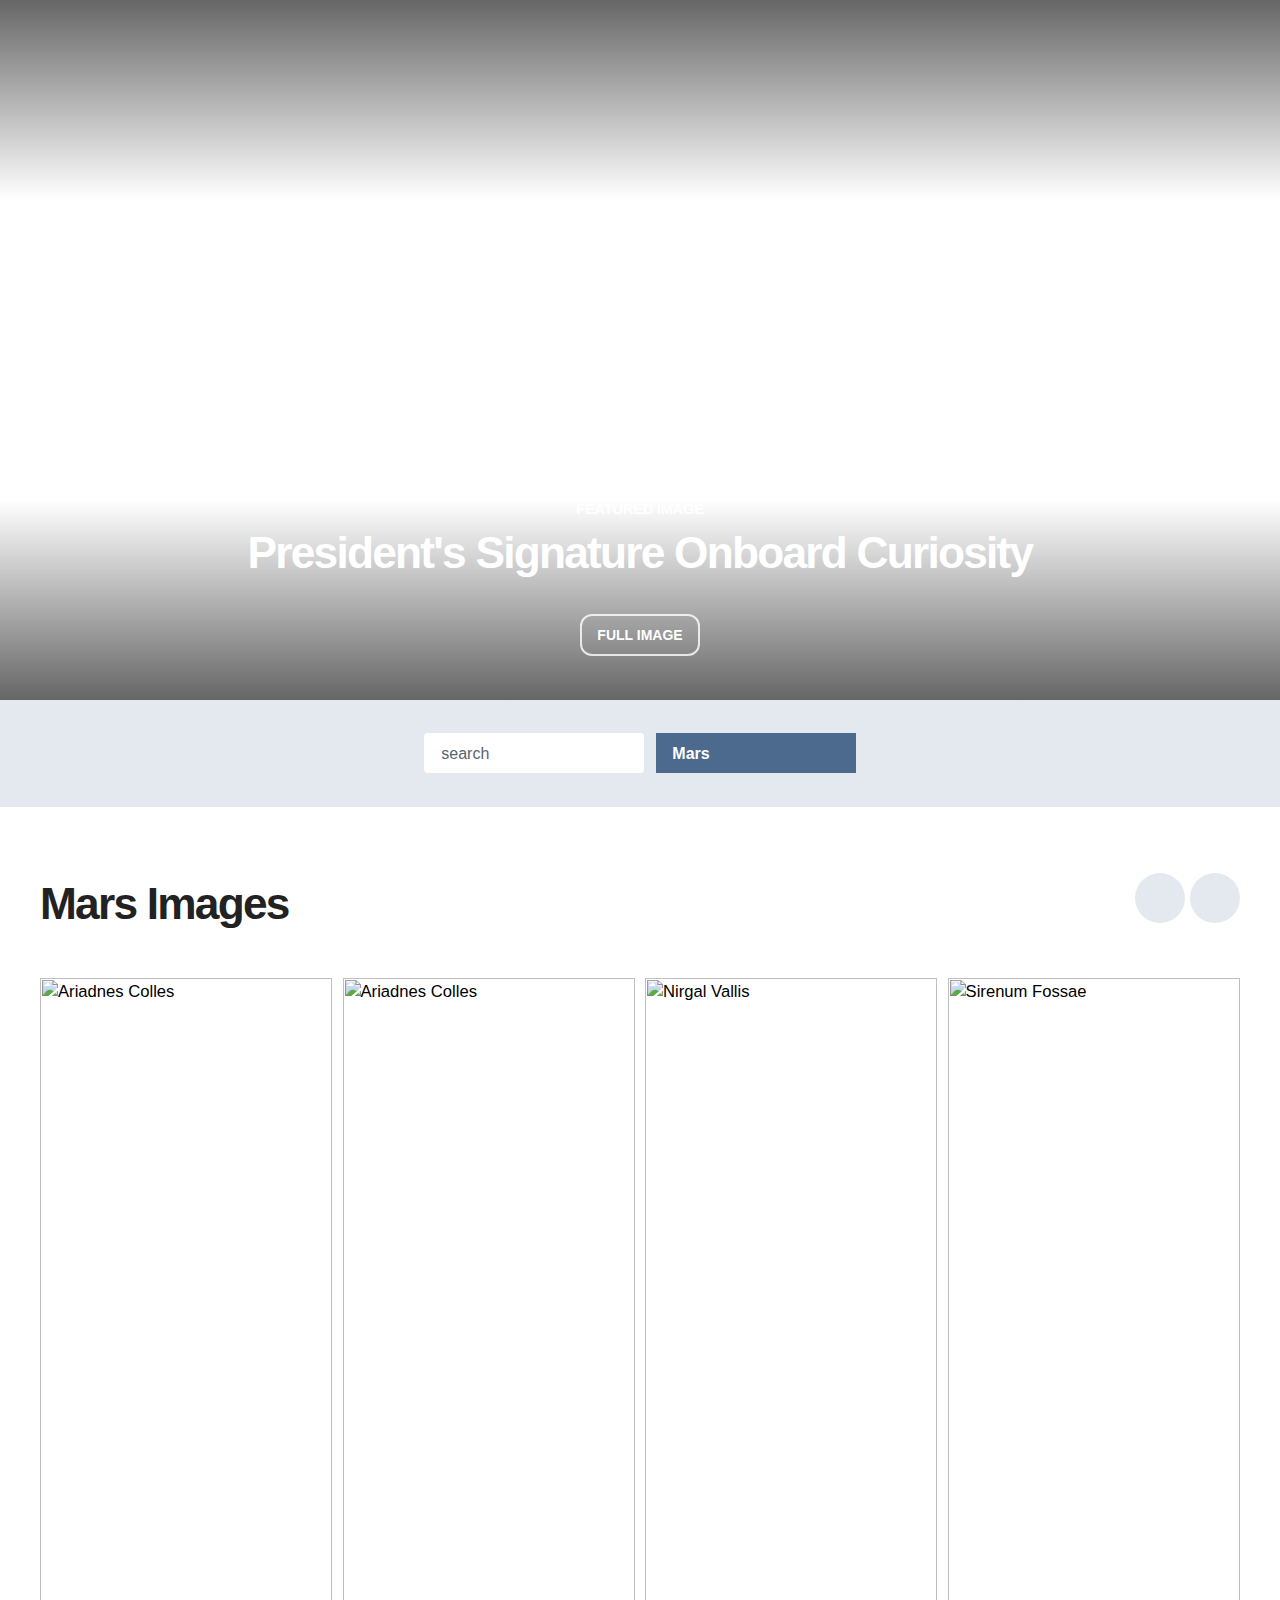
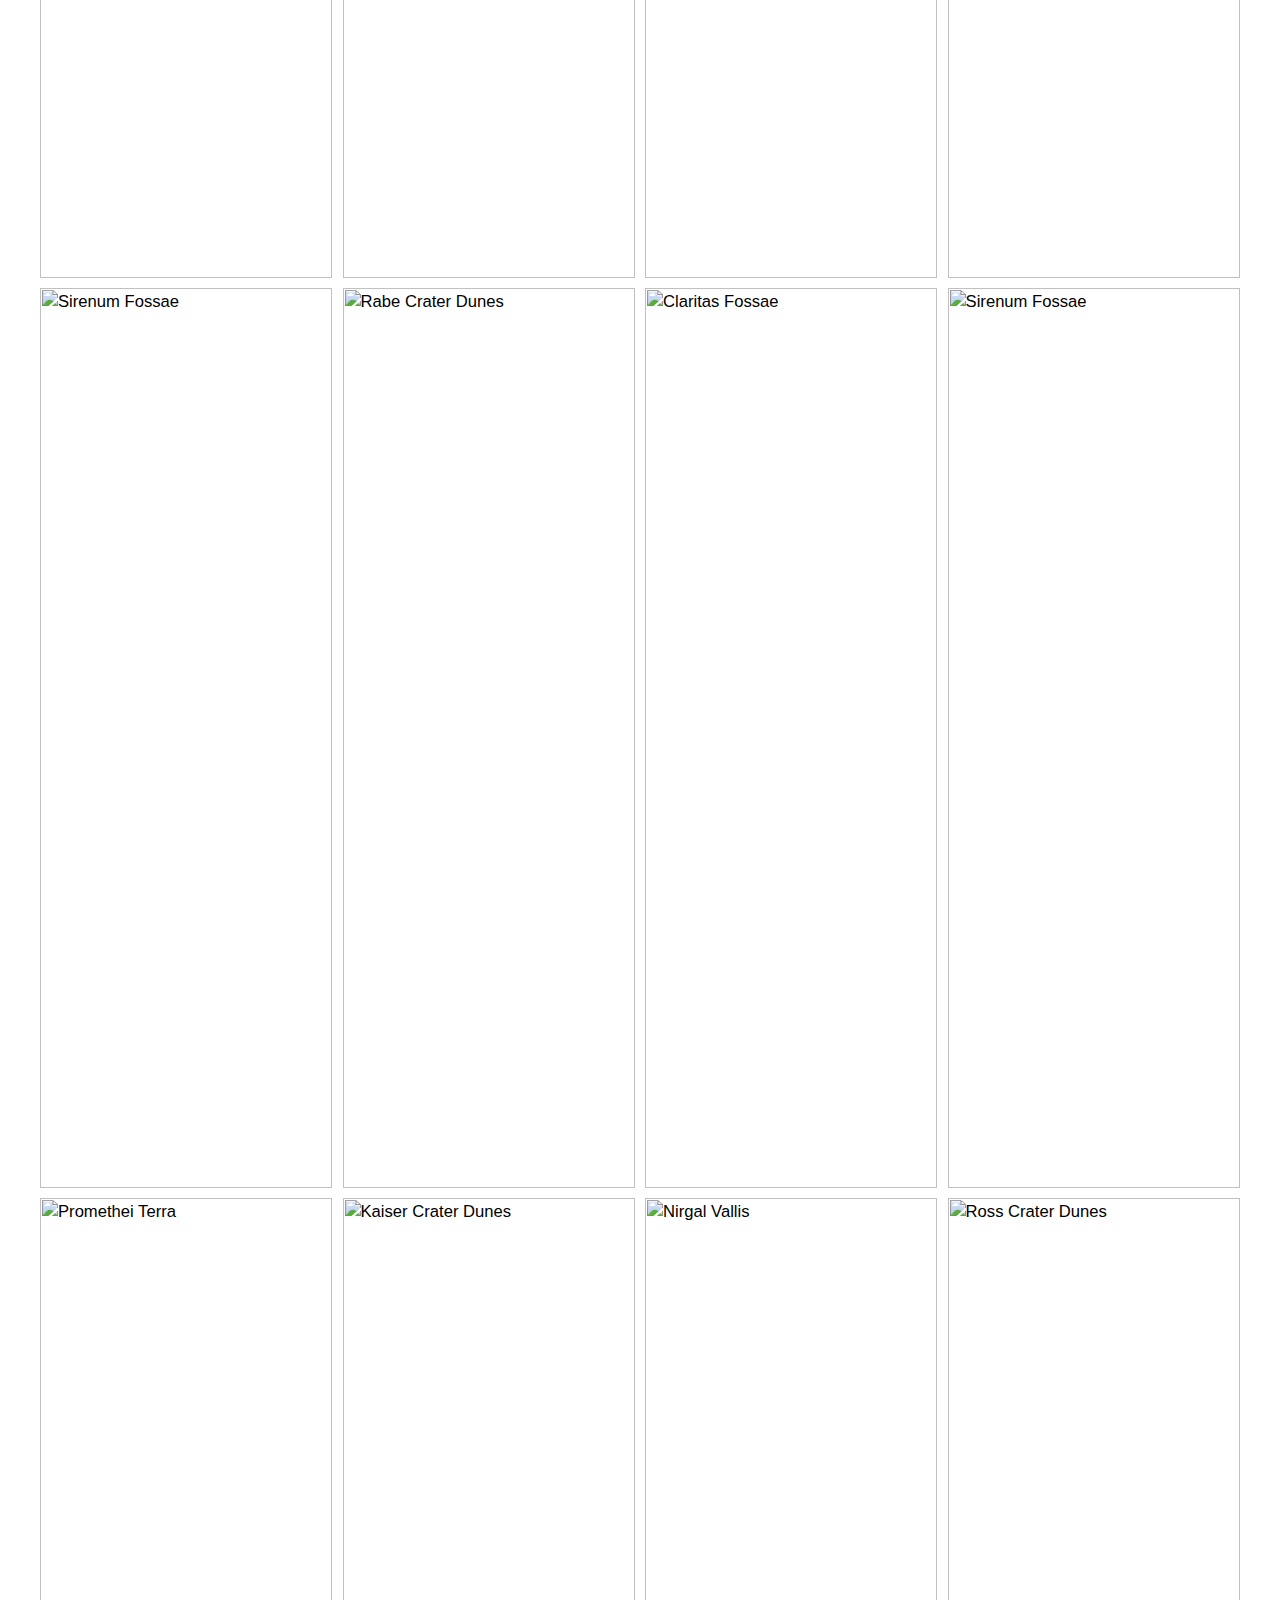
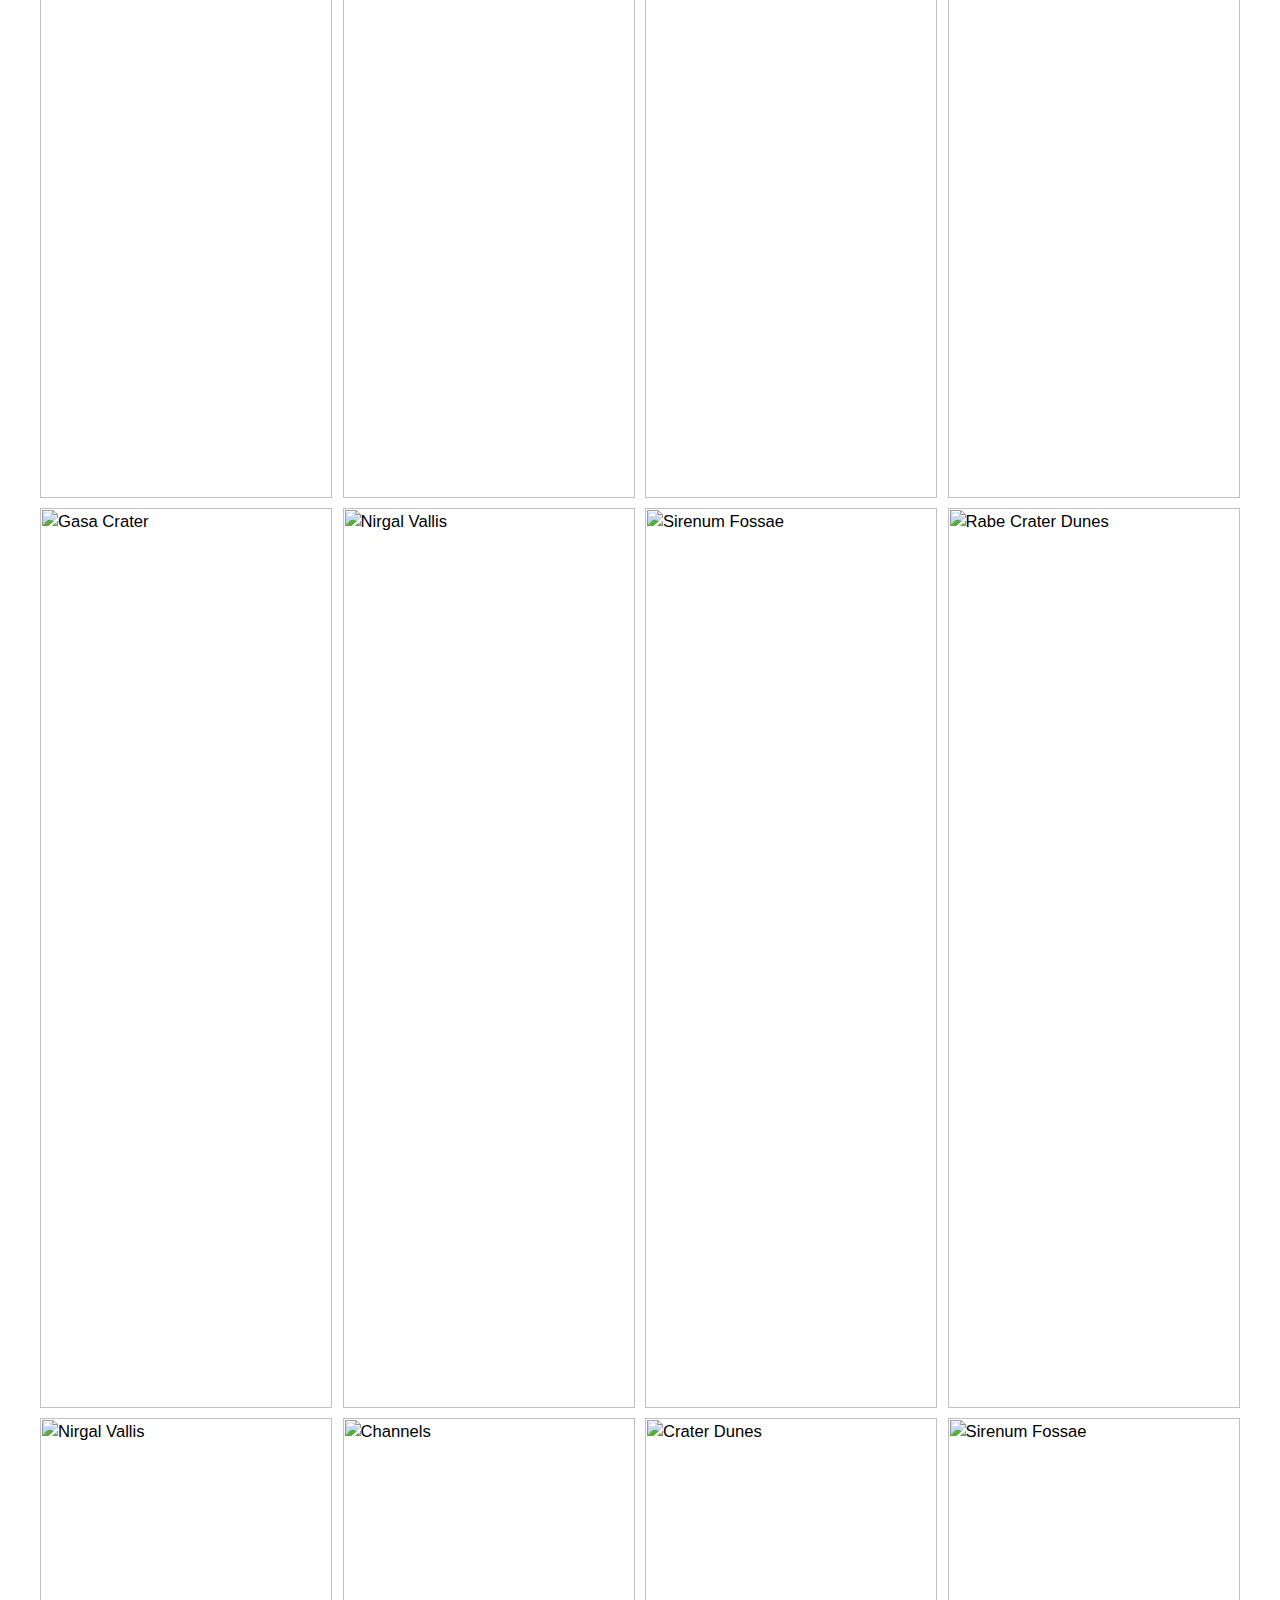
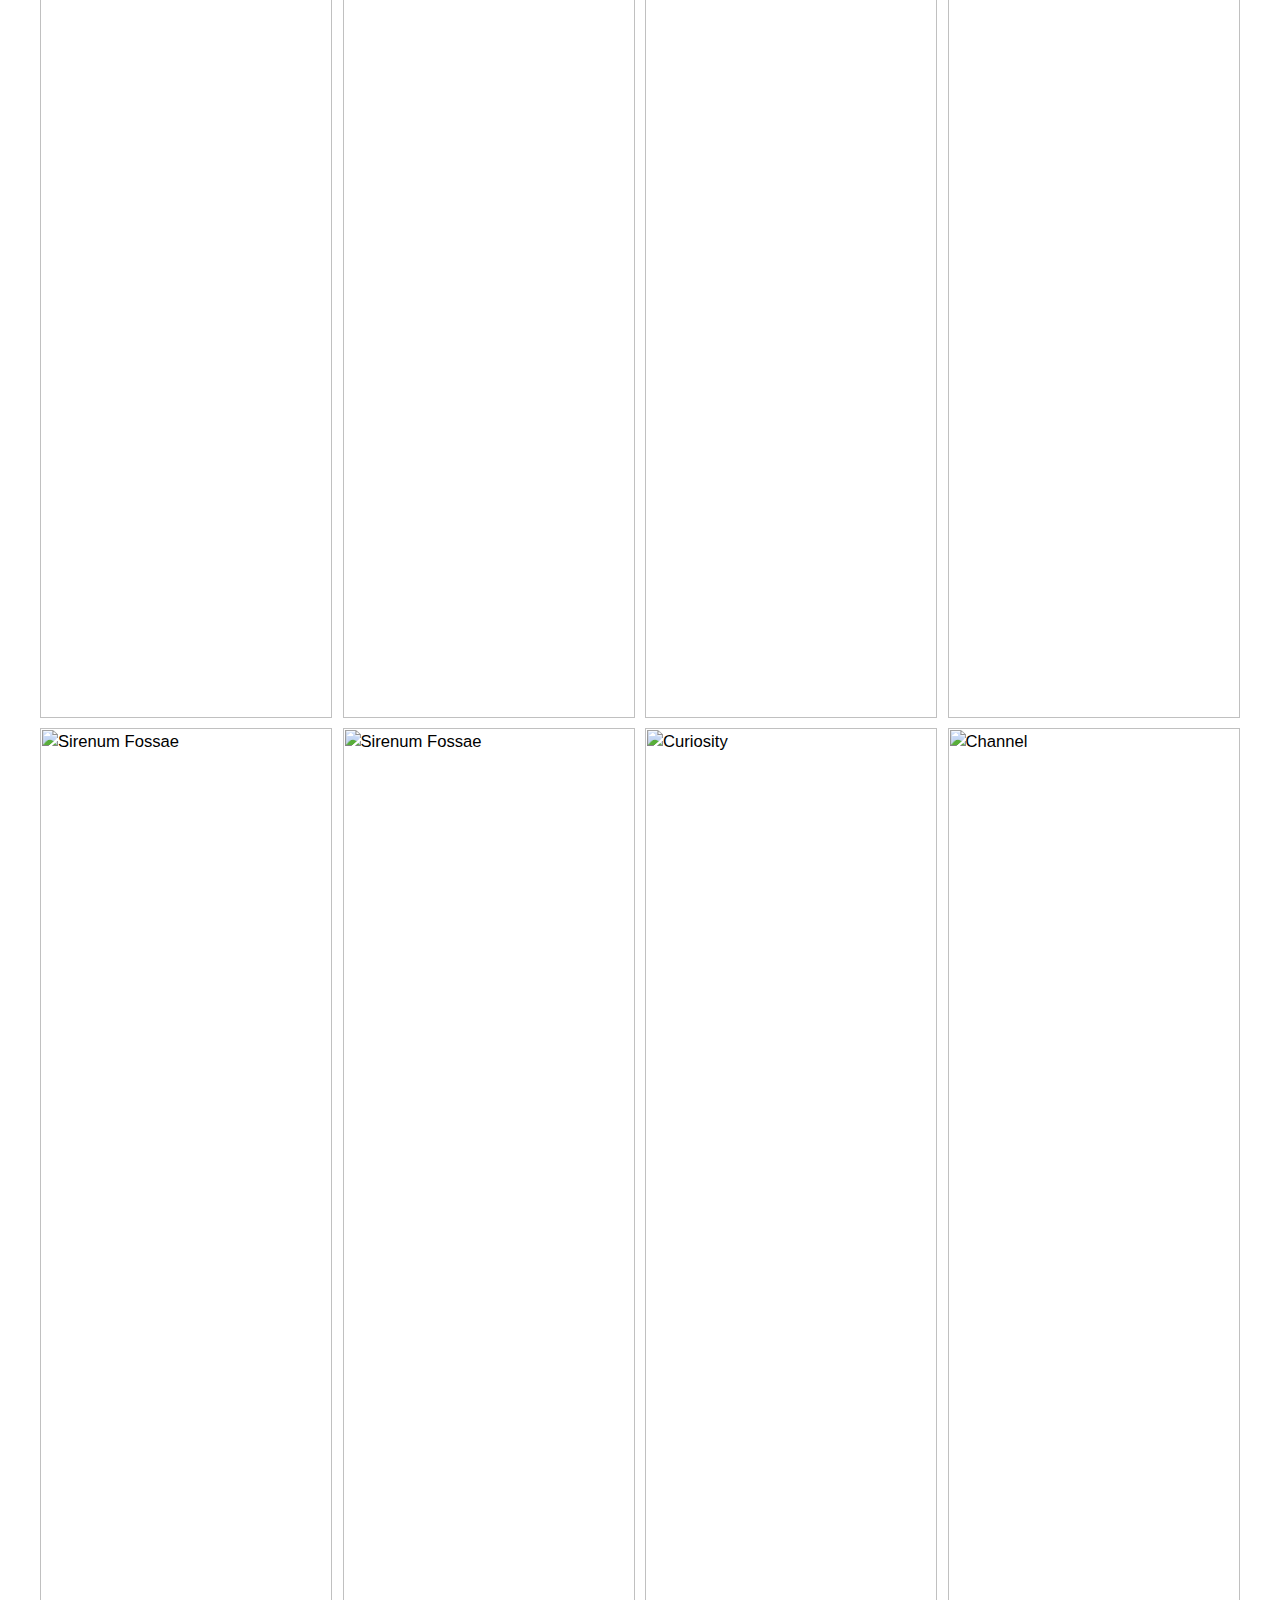
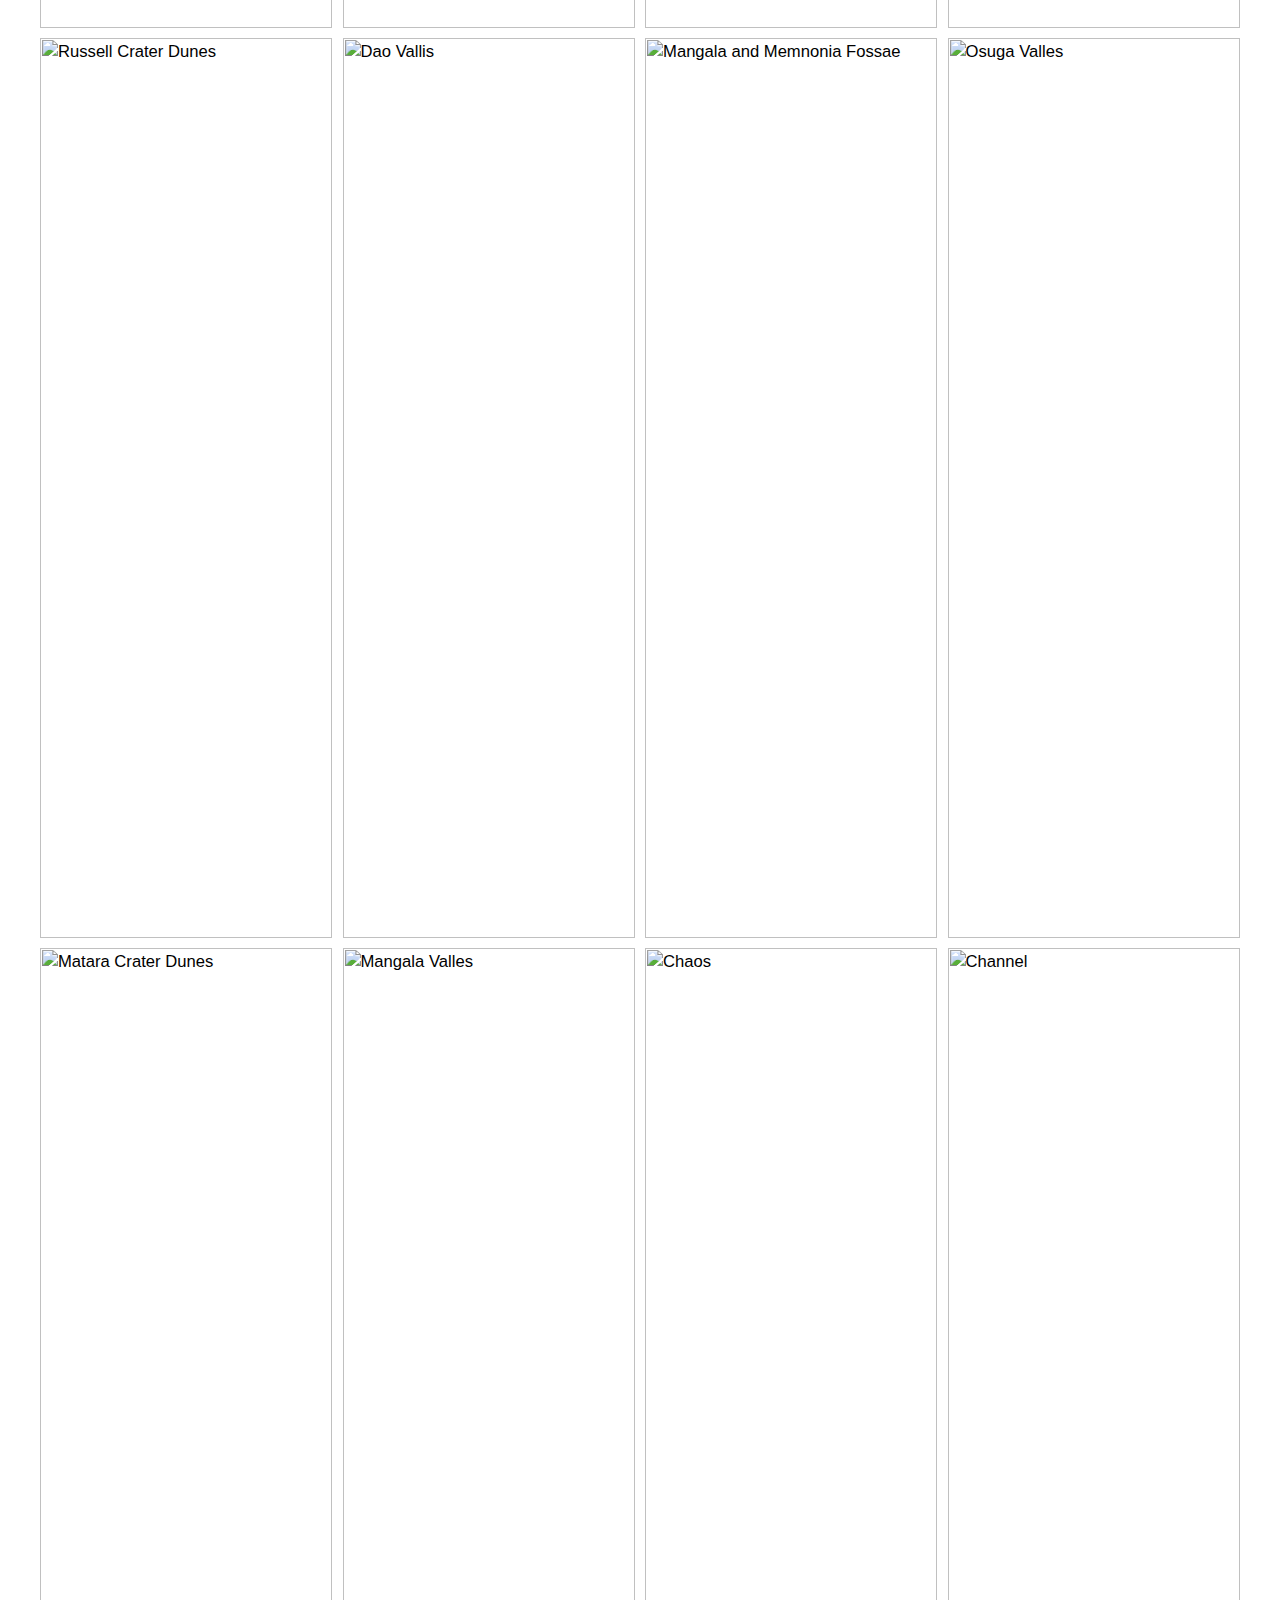
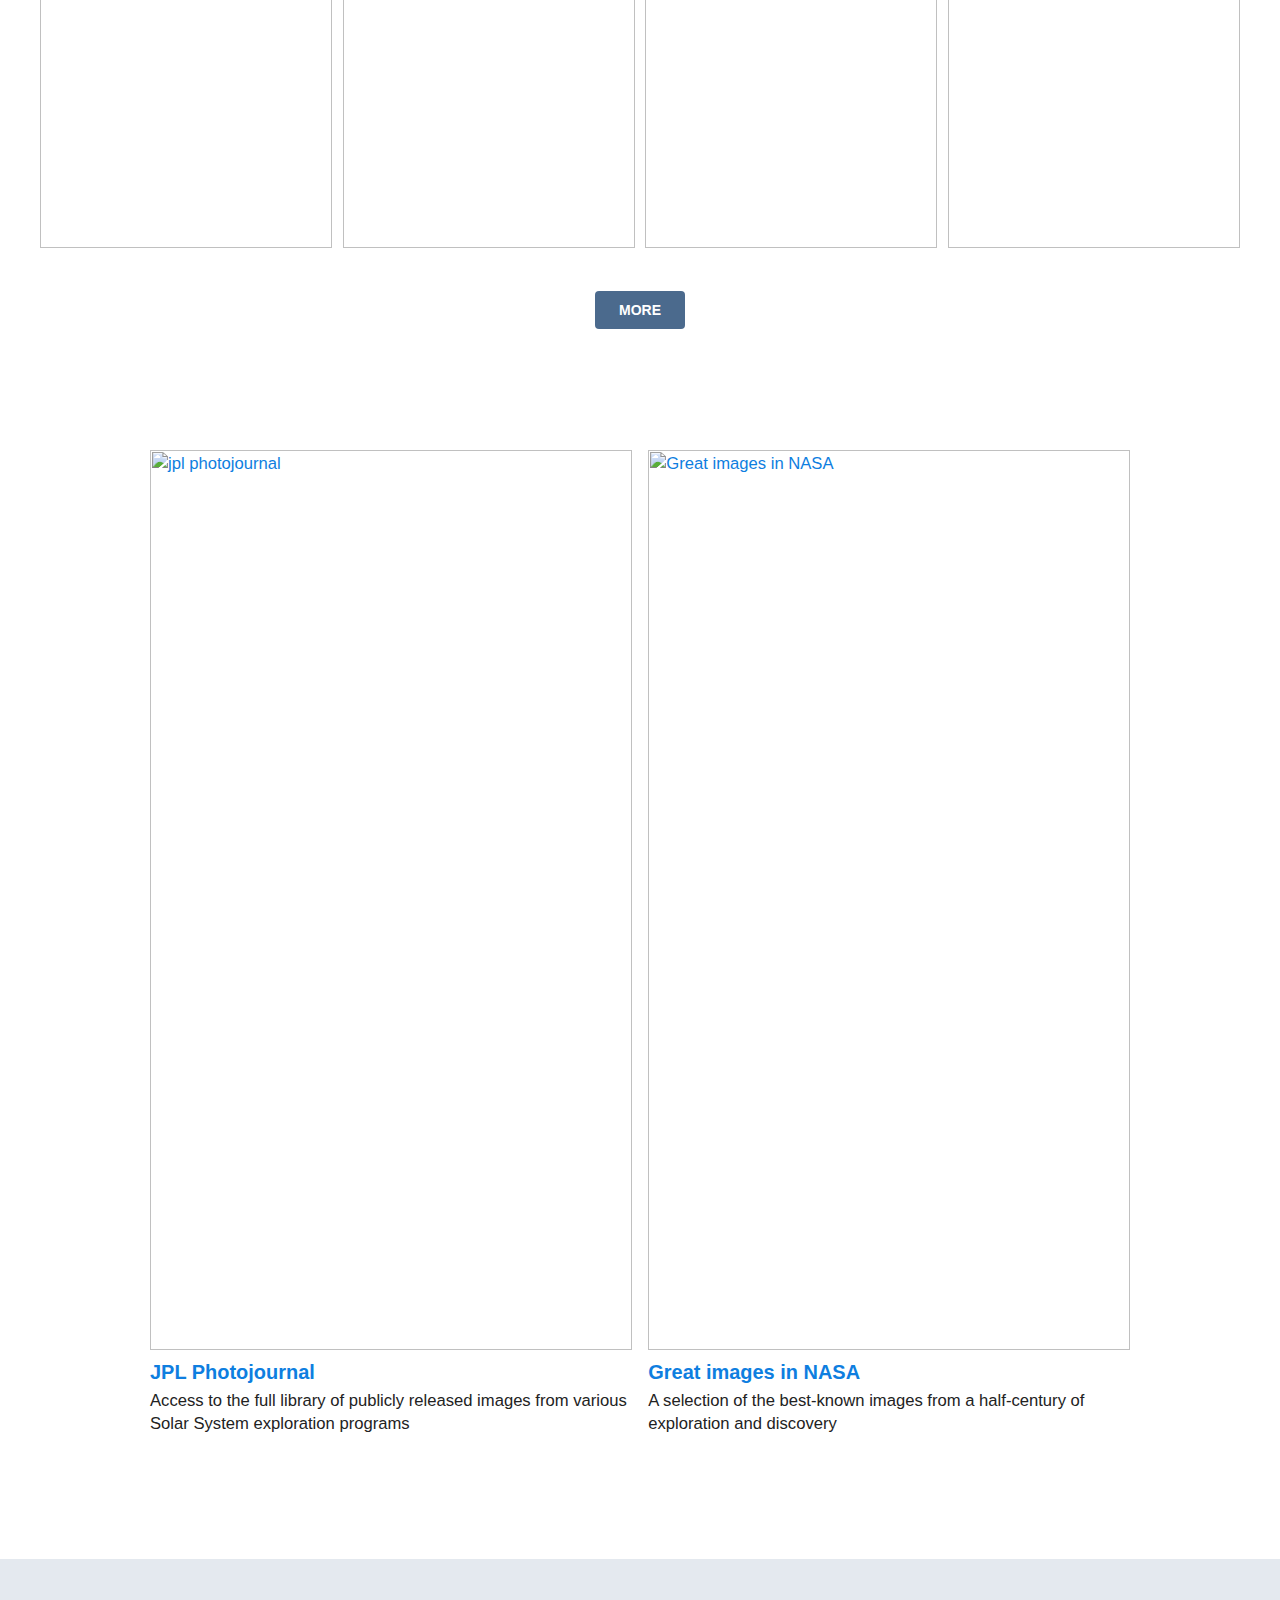
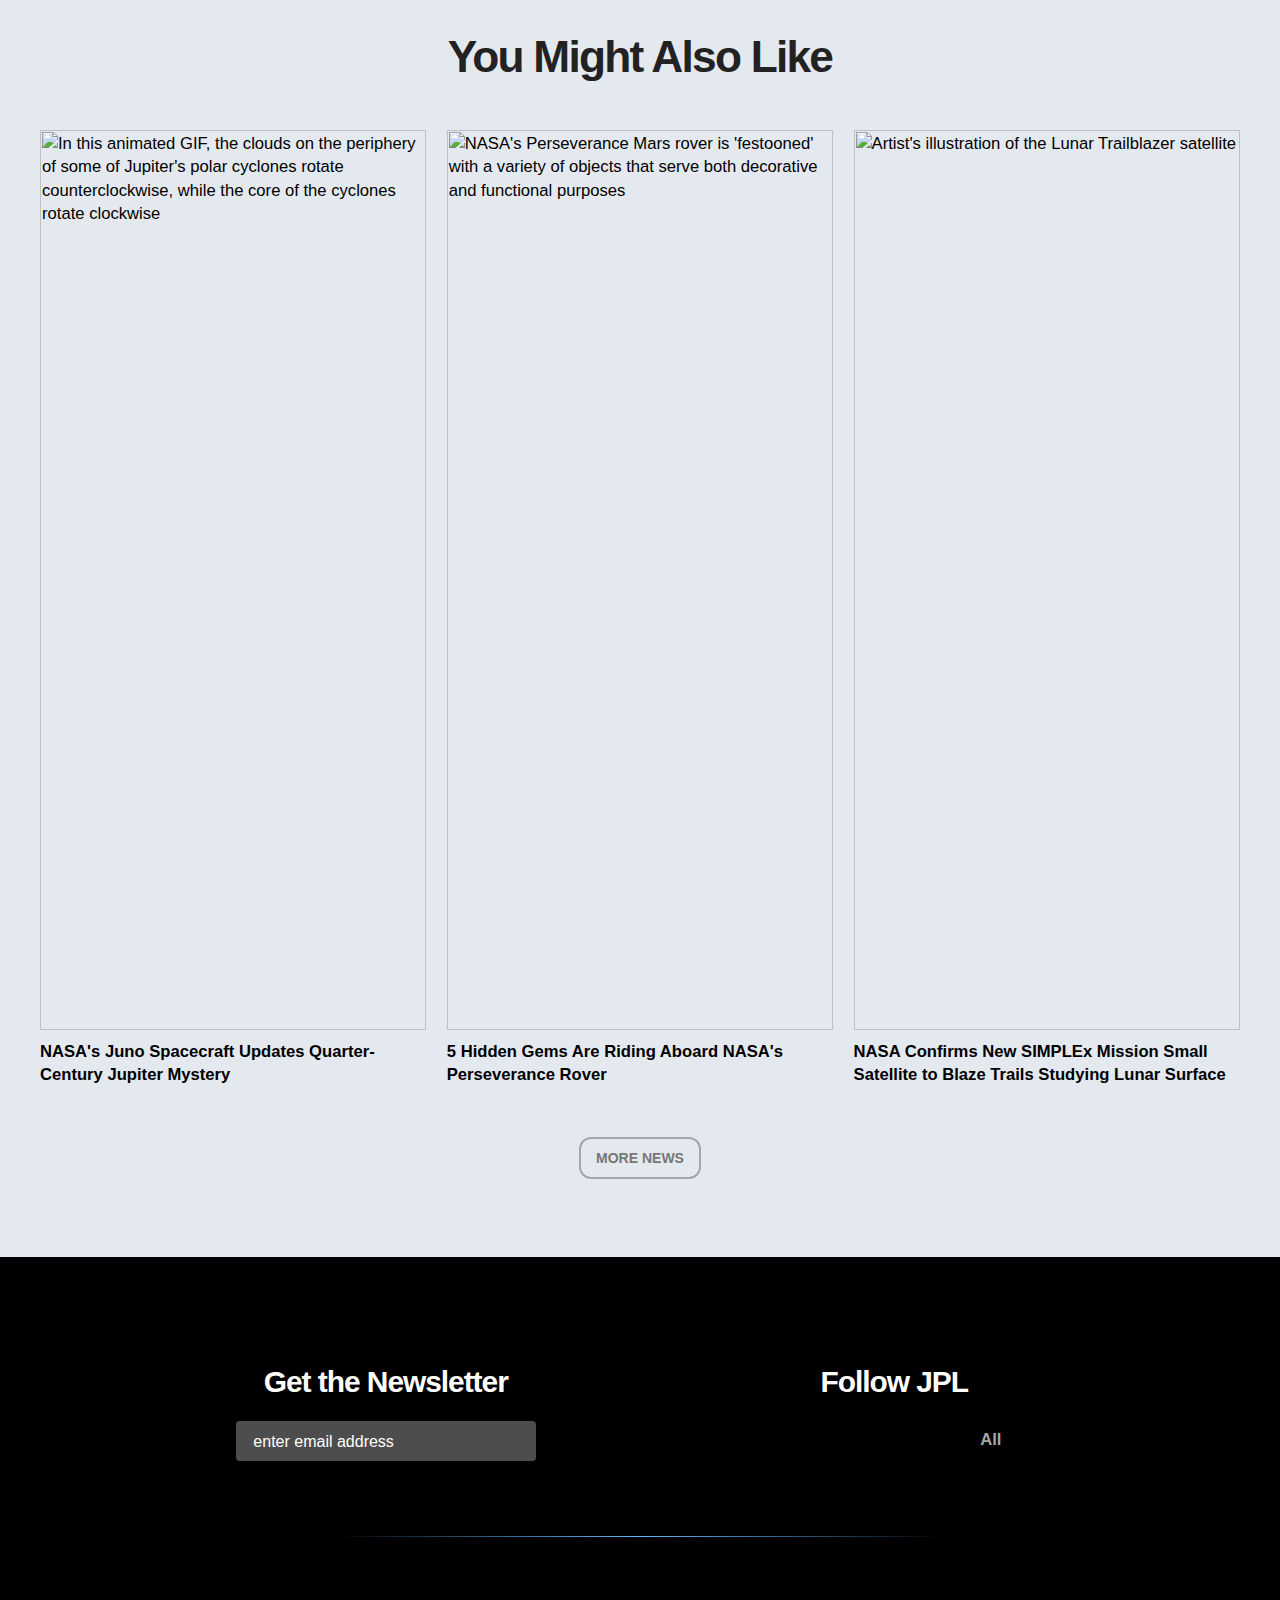
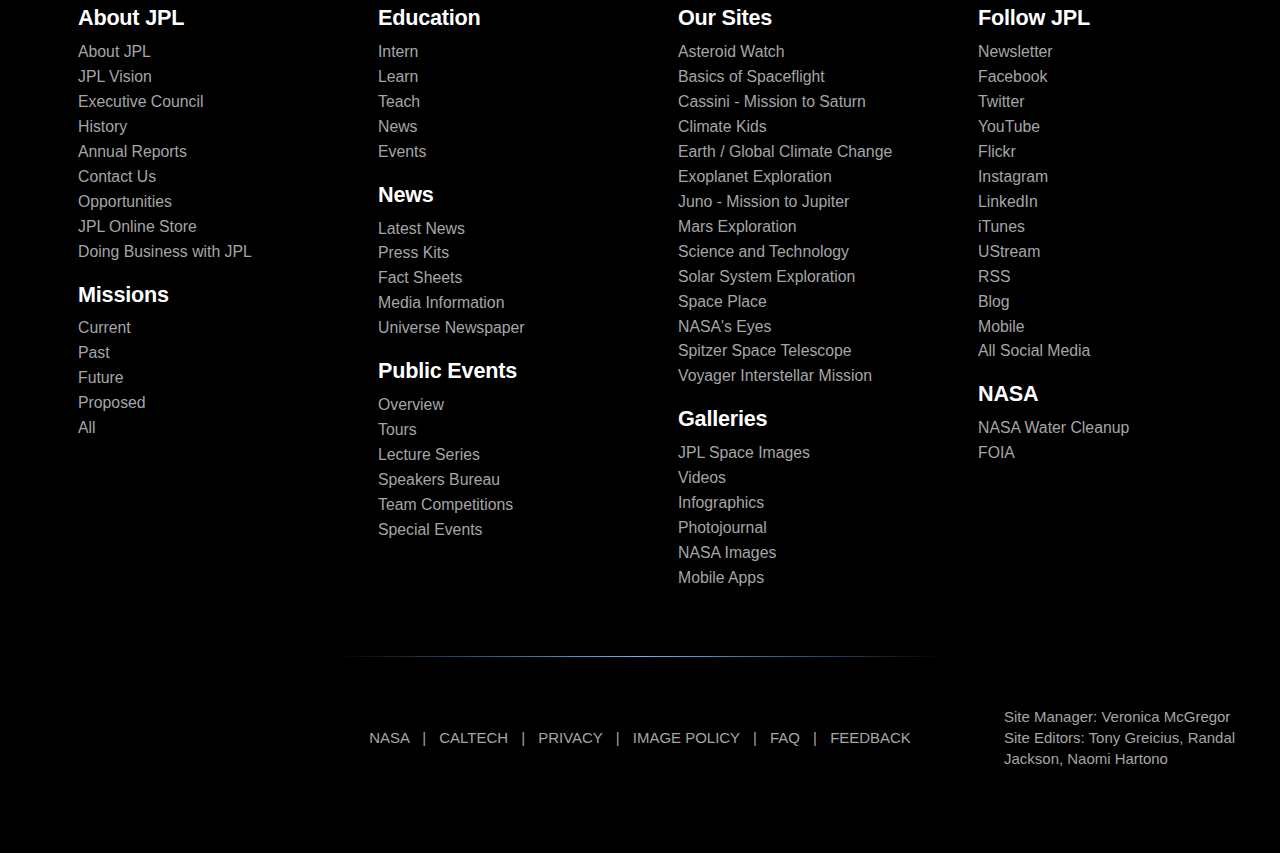
==== Mission to Mars/test.html @ db256ac4 "Updated scraping codes" ====
<html class="js flexbox canvas canvastext webgl no-touch geolocation postmessage websqldatabase indexeddb hashchange history draganddrop websockets rgba hsla multiplebgs backgroundsize borderimage borderradius boxshadow textshadow opacity cssanimations csscolumns cssgradients cssreflections csstransforms csstransforms3d csstransitions fontface generatedcontent video audio localstorage sessionstorage webworkers no-applicationcache svg inlinesvg smil svgclippaths -webkit-" style="">
 <!-- START HEADER: "DEFAULT" -->
 <!-- Google Tag Manager -->
 <head>
  <script async="" src="https://www.google-analytics.com/analytics.js" type="text/javascript">
  </script>
  <script src="https://m.addthis.com/live/red_lojson/300lo.json?si=5fd43c5703cb678d&amp;bkl=0&amp;bl=1&amp;pdt=1525&amp;sid=5fd43c5703cb678d&amp;pub=&amp;rev=v8.28.8-wp&amp;ln=en&amp;pc=men&amp;cb=0&amp;ab=-&amp;dp=www.jpl.nasa.gov&amp;fp=spaceimages%2F%3Fsearch%3D%26category%3DMars&amp;fr=&amp;of=1&amp;pd=0&amp;irt=0&amp;vcl=0&amp;md=0&amp;ct=1&amp;tct=0&amp;abt=0&amp;cdn=0&amp;pi=1&amp;rb=0&amp;gen=100&amp;chr=UTF-8&amp;colc=1607744599614&amp;jsl=1&amp;skipb=1&amp;callback=addthis.cbs.jsonp__36214422557697510" type="text/javascript">
  </script>
  <script async="" src="https://script.crazyegg.com/pages/versioned/common-scripts/11.1.168.js" type="text/javascript">
  </script>
  <script src="https://z.moatads.com/addthismoatframe568911941483/moatframe.js" type="text/javascript">
  </script>
  <script async="" src="https://script.crazyegg.com/pages/scripts/0025/5267.js?446595" type="text/javascript">
  </script>
  <script async="" src="https://www.google-analytics.com/analytics.js">
  </script>
  <script async="" src="https://www.googletagmanager.com/gtm.js?id=GTM-NLDQZ25">
  </script>
  <script>
   (function(w,d,s,l,i){w[l]=w[l]||[];w[l].push(
{'gtm.start': new Date().getTime(),event:'gtm.js'}
);var f=d.getElementsByTagName(s)[0],
j=d.createElement(s),dl=l!='dataLayer'?'&l='+l:'';j.async=true;j.src=
'https://www.googletagmanager.com/gtm.js?id='+i+dl;f.parentNode.insertBefore(j,f);
})(window,document,'script','dataLayer','GTM-NLDQZ25');
  </script>
  <!-- End Google Tag Manager -->
  <meta charset="utf-8"/>
  <!-- Always force latest IE rendering engine or request Chrome Frame -->
  <meta content="IE=edge,chrome=1" http-equiv="X-UA-Compatible"/>
  <meta content="width=device-width, initial-scale=1.0, maximum-scale=1.0, user-scalable=no" name="viewport"/>
  <title>
   Space Images
  </title>
  <style data-href="/assets/stylesheets/manifest.css" media="all">
   @import url("https://www.jpl.nasa.gov/assets/stylesheets/vendor/jquery.fancybox.css");@import url("https://www.jpl.nasa.gov/assets/stylesheets/vendor/jquery.fancybox-thumbs.css");html,body,div,span,applet,object,iframe,h1,h2,h3,h4,h5,h6,p,blockquote,pre,a,abbr,acronym,address,big,cite,code,del,dfn,em,img,ins,kbd,q,s,samp,small,strike,strong,sub,sup,tt,var,b,u,i,center,dl,dt,dd,ol,ul,li,fieldset,form,label,legend,table,caption,tbody,tfoot,thead,tr,th,td,article,aside,canvas,details,embed,figure,figcaption,footer,header,hgroup,menu,nav,output,ruby,section,summary,time,mark,audio,video{border:0;font-size:100%;font:inherit;vertical-align:baseline;margin:0;padding:0}article,aside,details,figcaption,figure,footer,header,hgroup,menu,nav,section{display:block}body{line-height:1}ol,ul{list-style:none}blockquote,q{quotes:none}blockquote:before,blockquote:after,q:before,q:after{content:none}table{border-collapse:collapse;border-spacing:0}html,button,input,select,textarea{color:#222}body{font-size:1em;line-height:1.4}::-moz-selection{background:#b3d4fc;text-shadow:none}::selection{background:#b3d4fc;text-shadow:none}hr{display:block;height:1px;border:0;border-top:1px solid #ccc;margin:1em 0;padding:0}audio,canvas,img,video{vertical-align:middle}fieldset{border:0;margin:0;padding:0}textarea{resize:vertical}.browsehappy{margin:0.2em 0;background:#ccc;color:#000;padding:0.2em 0}.ir{background-color:transparent;border:0;overflow:hidden;*text-indent:-9999px}.ir:before{content:"";display:block;width:0;height:150%}.hidden{display:none !important;visibility:hidden}.visuallyhidden{border:0;clip:rect(0 0 0 0);height:1px;margin:-1px;overflow:hidden;padding:0;position:absolute;width:1px}.visuallyhidden.focusable:active,.visuallyhidden.focusable:focus{clip:auto;height:auto;margin:0;overflow:visible;position:static;width:auto}.invisible{visibility:hidden}.clearfix:before,.main_nav_overlay .nav_item:before,.clearfix:after,.main_nav_overlay .nav_item:after{content:" ";display:table}.clearfix:after,.main_nav_overlay .nav_item:after{clear:both}.clearfix,.main_nav_overlay .nav_item{*zoom:1}@media print{*{background:transparent !important;color:#000 !important;box-shadow:none !important;text-shadow:none !important}a,a:visited{text-decoration:underline}a[href]:after{content:" (" attr(href) ")"}abbr[title]:after{content:" (" attr(title) ")"}.ir a:after,a[href^="javascript:"]:after,a[href^="#"]:after{content:""}pre,blockquote{border:1px solid #999;page-break-inside:avoid}thead{display:table-header-group}tr,img{page-break-inside:avoid}img{max-width:100% !important}@page{margin:0.5cm}p,h2,h3{orphans:3;widows:3}h2,h3{page-break-after:avoid}}.ui-helper-hidden{display:none}.ui-helper-hidden-accessible{position:absolute !important;clip:rect(1px 1px 1px 1px);clip:rect(1px, 1px, 1px, 1px)}.ui-helper-reset{margin:0;padding:0;border:0;outline:0;line-height:1.3;text-decoration:none;font-size:100%;list-style:none}.ui-helper-clearfix:before,.ui-helper-clearfix:after{content:"";display:table}.ui-helper-clearfix:after{clear:both}.ui-helper-clearfix{zoom:1}.ui-helper-zfix{width:100%;height:100%;top:0;left:0;position:absolute;opacity:0;filter:Alpha(Opacity=0)}.ui-state-disabled{cursor:default !important}.ui-icon{display:block;text-indent:-99999px;overflow:hidden;background-repeat:no-repeat}.ui-widget-overlay{position:absolute;top:0;left:0;width:100%;height:100%}.ui-slider{position:relative;text-align:left}.ui-slider .ui-slider-handle{position:absolute;z-index:2;width:6.2em;height:.7em;cursor:default}.ui-slider .ui-slider-range{position:absolute;z-index:1;font-size:.7em;display:block;border:0;background-position:0 0}.ui-slider-horizontal{height:.8em}.ui-slider-horizontal .ui-slider-handle{top:0;margin-left:0}.ui-slider-horizontal .ui-slider-range{top:0;height:100%}.ui-slider-horizontal .ui-slider-range-min{left:0}.ui-slider-horizontal .ui-slider-range-max{right:0}.ui-slider-vertical{width:.8em;height:100px}.ui-slider-vertical .ui-slider-handle{left:-.3em;margin-left:0;margin-bottom:-.6em}.ui-slider-vertical .ui-slider-range{left:0;width:100%}.ui-slider-vertical .ui-slider-range-min{bottom:0}.ui-slider-vertical .ui-slider-range-max{top:0}.ui-widget{font-family:Segoe UI,Arial,sans-serif;font-size:1.1em}.ui-widget .ui-widget{font-size:1em}.ui-widget input,.ui-widget select,.ui-widget textarea,.ui-widget button{font-family:Segoe UI,Arial,sans-serif;font-size:1em}.ui-widget-content{border:1px solid #666666;background:#000000;color:#ffffff}.ui-widget-content a{color:#ffffff}.ui-widget-header{border:1px solid #333333;background:#333333;color:#ffffff;font-weight:700}.ui-widget-header a{color:#ffffff}.ui-state-default,.ui-widget-content .ui-state-default,.ui-widget-header .ui-state-default{border:1px solid #666666;background:#555555;font-weight:700;color:#eeeeee}.ui-state-default a,.ui-state-default a:link,.ui-state-default a:visited{color:#eeeeee;text-decoration:none}.ui-state-hover a,.ui-state-hover a:hover{color:#ffffff;text-decoration:none}.ui-state-active,.ui-widget-content .ui-state-active,.ui-widget-header .ui-state-active{border:1px solid #ffaf0f;background:#f58400;font-weight:700;color:#ffffff}.ui-state-active a,.ui-state-active a:link,.ui-state-active a:visited{color:#ffffff;text-decoration:none}.ui-state-highlight,.ui-widget-content .ui-state-highlight,.ui-widget-header .ui-state-highlight{border:1px solid #cccccc;background:#eeeeee;color:#2e7db2}.ui-state-highlight a,.ui-widget-content .ui-state-highlight a,.ui-widget-header .ui-state-highlight a{color:#2e7db2}.ui-state-error,.ui-widget-content .ui-state-error,.ui-widget-header .ui-state-error{border:1px solid #ffb73d;background:#ffc73d;color:#111111}.ui-state-error a,.ui-widget-content .ui-state-error a,.ui-widget-header .ui-state-error a{color:#111111}.ui-state-error-text,.ui-widget-content .ui-state-error-text,.ui-widget-header .ui-state-error-text{color:#111111}.ui-priority-primary,.ui-widget-content .ui-priority-primary,.ui-widget-header .ui-priority-primary{font-weight:700}.ui-priority-secondary,.ui-widget-content .ui-priority-secondary,.ui-widget-header .ui-priority-secondary{opacity:.7;filter:Alpha(Opacity=70);font-weight:400}.ui-state-disabled,.ui-widget-content .ui-state-disabled,.ui-widget-header .ui-state-disabled{opacity:.35;filter:Alpha(Opacity=35);background-image:none}.ui-icon{width:16px;height:16px}.ui-icon-carat-1-n{background-position:0 0}.ui-icon-carat-1-ne{background-position:-16px 0}.ui-icon-carat-1-e{background-position:-32px 0}.ui-icon-carat-1-se{background-position:-48px 0}.ui-icon-carat-1-s{background-position:-64px 0}.ui-icon-carat-1-sw{background-position:-80px 0}.ui-icon-carat-1-w{background-position:-96px 0}.ui-icon-carat-1-nw{background-position:-112px 0}.ui-icon-carat-2-n-s{background-position:-128px 0}.ui-icon-carat-2-e-w{background-position:-144px 0}.ui-icon-triangle-1-n{background-position:0 -16px}.ui-icon-triangle-1-ne{background-position:-16px -16px}.ui-icon-triangle-1-e{background-position:-32px -16px}.ui-icon-triangle-1-se{background-position:-48px -16px}.ui-icon-triangle-1-s{background-position:-64px -16px}.ui-icon-triangle-1-sw{background-position:-80px -16px}.ui-icon-triangle-1-w{background-position:-96px -16px}.ui-icon-triangle-1-nw{background-position:-112px -16px}.ui-icon-triangle-2-n-s{background-position:-128px -16px}.ui-icon-triangle-2-e-w{background-position:-144px -16px}.ui-icon-arrow-1-n{background-position:0 -32px}.ui-icon-arrow-1-ne{background-position:-16px -32px}.ui-icon-arrow-1-e{background-position:-32px -32px}.ui-icon-arrow-1-se{background-position:-48px -32px}.ui-icon-arrow-1-s{background-position:-64px -32px}.ui-icon-arrow-1-sw{background-position:-80px -32px}.ui-icon-arrow-1-w{background-position:-96px -32px}.ui-icon-arrow-1-nw{background-position:-112px -32px}.ui-icon-arrow-2-n-s{background-position:-128px -32px}.ui-icon-arrow-2-ne-sw{background-position:-144px -32px}.ui-icon-arrow-2-e-w{background-position:-160px -32px}.ui-icon-arrow-2-se-nw{background-position:-176px -32px}.ui-icon-arrowstop-1-n{background-position:-192px -32px}.ui-icon-arrowstop-1-e{background-position:-208px -32px}.ui-icon-arrowstop-1-s{background-position:-224px -32px}.ui-icon-arrowstop-1-w{background-position:-240px -32px}.ui-icon-arrowthick-1-n{background-position:0 -48px}.ui-icon-arrowthick-1-ne{background-position:-16px -48px}.ui-icon-arrowthick-1-e{background-position:-32px -48px}.ui-icon-arrowthick-1-se{background-position:-48px -48px}.ui-icon-arrowthick-1-s{background-position:-64px -48px}.ui-icon-arrowthick-1-sw{background-position:-80px -48px}.ui-icon-arrowthick-1-w{background-position:-96px -48px}.ui-icon-arrowthick-1-nw{background-position:-112px -48px}.ui-icon-arrowthick-2-n-s{background-position:-128px -48px}.ui-icon-arrowthick-2-ne-sw{background-position:-144px -48px}.ui-icon-arrowthick-2-e-w{background-position:-160px -48px}.ui-icon-arrowthick-2-se-nw{background-position:-176px -48px}.ui-icon-arrowthickstop-1-n{background-position:-192px -48px}.ui-icon-arrowthickstop-1-e{background-position:-208px -48px}.ui-icon-arrowthickstop-1-s{background-position:-224px -48px}.ui-icon-arrowthickstop-1-w{background-position:-240px -48px}.ui-icon-arrowreturnthick-1-w{background-position:0 -64px}.ui-icon-arrowreturnthick-1-n{background-position:-16px -64px}.ui-icon-arrowreturnthick-1-e{background-position:-32px -64px}.ui-icon-arrowreturnthick-1-s{background-position:-48px -64px}.ui-icon-arrowreturn-1-w{background-position:-64px -64px}.ui-icon-arrowreturn-1-n{background-position:-80px -64px}.ui-icon-arrowreturn-1-e{background-position:-96px -64px}.ui-icon-arrowreturn-1-s{background-position:-112px -64px}.ui-icon-arrowrefresh-1-w{background-position:-128px -64px}.ui-icon-arrowrefresh-1-n{background-position:-144px -64px}.ui-icon-arrowrefresh-1-e{background-position:-160px -64px}.ui-icon-arrowrefresh-1-s{background-position:-176px -64px}.ui-icon-arrow-4{background-position:0 -80px}.ui-icon-arrow-4-diag{background-position:-16px -80px}.ui-icon-extlink{background-position:-32px -80px}.ui-icon-newwin{background-position:-48px -80px}.ui-icon-refresh{background-position:-64px -80px}.ui-icon-shuffle{background-position:-80px -80px}.ui-icon-transfer-e-w{background-position:-96px -80px}.ui-icon-transferthick-e-w{background-position:-112px -80px}.ui-icon-folder-collapsed{background-position:0 -96px}.ui-icon-folder-open{background-position:-16px -96px}.ui-icon-document{background-position:-32px -96px}.ui-icon-document-b{background-position:-48px -96px}.ui-icon-note{background-position:-64px -96px}.ui-icon-mail-closed{background-position:-80px -96px}.ui-icon-mail-open{background-position:-96px -96px}.ui-icon-suitcase{background-position:-112px -96px}.ui-icon-comment{background-position:-128px -96px}.ui-icon-person{background-position:-144px -96px}.ui-icon-print{background-position:-160px -96px}.ui-icon-trash{background-position:-176px -96px}.ui-icon-locked{background-position:-192px -96px}.ui-icon-unlocked{background-position:-208px -96px}.ui-icon-bookmark{background-position:-224px -96px}.ui-icon-tag{background-position:-240px -96px}.ui-icon-home{background-position:0 -112px}.ui-icon-flag{background-position:-16px -112px}.ui-icon-calendar{background-position:-32px -112px}.ui-icon-cart{background-position:-48px -112px}.ui-icon-pencil{background-position:-64px -112px}.ui-icon-clock{background-position:-80px -112px}.ui-icon-disk{background-position:-96px -112px}.ui-icon-calculator{background-position:-112px -112px}.ui-icon-zoomin{background-position:-128px -112px}.ui-icon-zoomout{background-position:-144px -112px}.ui-icon-search{background-position:-160px -112px}.ui-icon-wrench{background-position:-176px -112px}.ui-icon-gear{background-position:-192px -112px}.ui-icon-heart{background-position:-208px -112px}.ui-icon-star{background-position:-224px -112px}.ui-icon-link{background-position:-240px -112px}.ui-icon-cancel{background-position:0 -128px}.ui-icon-plus{background-position:-16px -128px}.ui-icon-plusthick{background-position:-32px -128px}.ui-icon-minus{background-position:-48px -128px}.ui-icon-minusthick{background-position:-64px -128px}.ui-icon-close{background-position:-80px -128px}.ui-icon-closethick{background-position:-96px -128px}.ui-icon-key{background-position:-112px -128px}.ui-icon-lightbulb{background-position:-128px -128px}.ui-icon-scissors{background-position:-144px -128px}.ui-icon-clipboard{background-position:-160px -128px}.ui-icon-copy{background-position:-176px -128px}.ui-icon-contact{background-position:-192px -128px}.ui-icon-image{background-position:-208px -128px}.ui-icon-video{background-position:-224px -128px}.ui-icon-script{background-position:-240px -128px}.ui-icon-alert{background-position:0 -144px}.ui-icon-info{background-position:-16px -144px}.ui-icon-notice{background-position:-32px -144px}.ui-icon-help{background-position:-48px -144px}.ui-icon-check{background-position:-64px -144px}.ui-icon-bullet{background-position:-80px -144px}.ui-icon-radio-on{background-position:-96px -144px}.ui-icon-radio-off{background-position:-112px -144px}.ui-icon-pin-w{background-position:-128px -144px}.ui-icon-pin-s{background-position:-144px -144px}.ui-icon-play{background-position:0 -160px}.ui-icon-pause{background-position:-16px -160px}.ui-icon-seek-next{background-position:-32px -160px}.ui-icon-seek-prev{background-position:-48px -160px}.ui-icon-seek-end{background-position:-64px -160px}.ui-icon-seek-start{background-position:-80px -160px}.ui-icon-seek-first{background-position:-80px -160px}.ui-icon-stop{background-position:-96px -160px}.ui-icon-eject{background-position:-112px -160px}.ui-icon-volume-off{background-position:-128px -160px}.ui-icon-volume-on{background-position:-144px -160px}.ui-icon-power{background-position:0 -176px}.ui-icon-signal-diag{background-position:-16px -176px}.ui-icon-signal{background-position:-32px -176px}.ui-icon-battery-0{background-position:-48px -176px}.ui-icon-battery-1{background-position:-64px -176px}.ui-icon-battery-2{background-position:-80px -176px}.ui-icon-battery-3{background-position:-96px -176px}.ui-icon-circle-plus{background-position:0 -192px}.ui-icon-circle-minus{background-position:-16px -192px}.ui-icon-circle-close{background-position:-32px -192px}.ui-icon-circle-triangle-e{background-position:-48px -192px}.ui-icon-circle-triangle-s{background-position:-64px -192px}.ui-icon-circle-triangle-w{background-position:-80px -192px}.ui-icon-circle-triangle-n{background-position:-96px -192px}.ui-icon-circle-arrow-e{background-position:-112px -192px}.ui-icon-circle-arrow-s{background-position:-128px -192px}.ui-icon-circle-arrow-w{background-position:-144px -192px}.ui-icon-circle-arrow-n{background-position:-160px -192px}.ui-icon-circle-zoomin{background-position:-176px -192px}.ui-icon-circle-zoomout{background-position:-192px -192px}.ui-icon-circle-check{background-position:-208px -192px}.ui-icon-circlesmall-plus{background-position:0 -208px}.ui-icon-circlesmall-minus{background-position:-16px -208px}.ui-icon-circlesmall-close{background-position:-32px -208px}.ui-icon-squaresmall-plus{background-position:-48px -208px}.ui-icon-squaresmall-minus{background-position:-64px -208px}.ui-icon-squaresmall-close{background-position:-80px -208px}.ui-icon-grip-dotted-vertical{background-position:0 -224px}.ui-icon-grip-dotted-horizontal{background-position:-16px -224px}.ui-icon-grip-solid-vertical{background-position:-32px -224px}.ui-icon-grip-solid-horizontal{background-position:-48px -224px}.ui-icon-gripsmall-diagonal-se{background-position:-64px -224px}.ui-icon-grip-diagonal-se{background-position:-80px -224px}.ui-corner-all,.ui-corner-top,.ui-corner-left,.ui-corner-tl{-moz-border-radius-topleft:6px;-webkit-border-top-left-radius:6px;-khtml-border-top-left-radius:6px;border-top-left-radius:6px}.ui-corner-all,.ui-corner-top,.ui-corner-right,.ui-corner-tr{-moz-border-radius-topright:6px;-webkit-border-top-right-radius:6px;-khtml-border-top-right-radius:6px;border-top-right-radius:6px}.ui-corner-all,.ui-corner-bottom,.ui-corner-left,.ui-corner-bl{-moz-border-radius-bottomleft:6px;-webkit-border-bottom-left-radius:6px;-khtml-border-bottom-left-radius:6px;border-bottom-left-radius:6px}.ui-corner-all,.ui-corner-bottom,.ui-corner-right,.ui-corner-br{-moz-border-radius-bottomright:6px;-webkit-border-bottom-right-radius:6px;-khtml-border-bottom-right-radius:6px;border-bottom-right-radius:6px}#simplemodal-overlay{background-color:#000}#simplemodal-container{height:360px;width:600px;color:#fff;background-color:#000;border:0;padding:0}#simplemodal-container .simplemodal-data{padding:20px 50px}.slick-slider{position:relative;display:block;box-sizing:border-box;-moz-box-sizing:border-box;-webkit-touch-callout:none;-webkit-user-select:none;-khtml-user-select:none;-moz-user-select:none;-ms-user-select:none;user-select:none;-ms-touch-action:pan-y;touch-action:pan-y;-webkit-tap-highlight-color:transparent}.slick-list{position:relative;overflow:hidden;display:block;margin:0;padding:0}.slick-list:focus{outline:none}.slick-loading .slick-list{background:#fff url("https://www.jpl.nasa.gov/assets/stylesheets/./ajax-loader.gif") center center no-repeat}.slick-list.dragging{cursor:pointer;cursor:hand}.slick-slider .slick-list,.slick-track,.slick-slide,.slick-slide img{-webkit-transform:translate3d(0, 0, 0);-moz-transform:translate3d(0, 0, 0);-ms-transform:translate3d(0, 0, 0);-o-transform:translate3d(0, 0, 0);transform:translate3d(0, 0, 0)}.slick-track{position:relative;left:0;top:0;display:block;zoom:1}.slick-track:before,.slick-track:after{content:"";display:table}.slick-track:after{clear:both}.slick-loading .slick-track{visibility:hidden}.slick-slide{float:left;height:100%;min-height:1px;display:none}.slick-slide img{display:block}.slick-slide.slick-loading img{display:none}.slick-slide.dragging img{pointer-events:none}.slick-initialized .slick-slide{display:block}.slick-loading .slick-slide{visibility:hidden}.slick-vertical .slick-slide{display:block;height:auto;border:1px solid transparent}@font-face{font-family:"slick";src:url("https://www.jpl.nasa.gov/assets/stylesheets/./fonts/slick.eot");src:url("https://www.jpl.nasa.gov/assets/stylesheets/./fonts/slick.eot?#iefix") format("embedded-opentype"),url("https://www.jpl.nasa.gov/assets/stylesheets/./fonts/slick.woff") format("woff"),url("https://www.jpl.nasa.gov/assets/stylesheets/./fonts/slick.ttf") format("truetype"),url("https://www.jpl.nasa.gov/assets/stylesheets/./fonts/slick.svg#slick") format("svg");font-weight:normal;font-style:normal}.slick-prev,.slick-next{position:absolute;display:block;height:20px;width:20px;line-height:0;font-size:0;cursor:pointer;background:transparent;color:transparent;top:50%;margin-top:-10px;padding:0;border:none;outline:none}.slick-prev:hover,.slick-prev:focus,.slick-next:hover,.slick-next:focus{outline:none;background:transparent;color:transparent}.slick-prev:hover:before,.slick-prev:focus:before,.slick-next:hover:before,.slick-next:focus:before{opacity:1}.slick-prev.slick-disabled:before,.slick-next.slick-disabled:before{opacity:0.25}.slick-prev:before,.slick-next:before{font-family:"slick";font-size:20px;line-height:1;color:white;opacity:0.75;-webkit-font-smoothing:antialiased;-moz-osx-font-smoothing:grayscale}.slick-prev{left:-25px}.slick-prev:before{content:"\2190"}.slick-next{right:-25px}.slick-next:before{content:"\2192"}.slick-slider{margin-bottom:30px}.slick-dots{position:absolute;bottom:-45px;list-style:none;display:block;text-align:center;padding:0;width:100%}.slick-dots li{position:relative;display:inline-block;height:20px;width:20px;margin:0 5px;padding:0;cursor:pointer}.slick-dots li button{border:0;background:transparent;display:block;height:20px;width:20px;outline:none;line-height:0;font-size:0;color:transparent;padding:5px;cursor:pointer}.slick-dots li button:hover,.slick-dots li button:focus{outline:none}.slick-dots li button:hover:before,.slick-dots li button:focus:before{opacity:1}.slick-dots li button:before{position:absolute;top:0;left:0;content:"\2022";width:20px;height:20px;font-family:"slick";font-size:6px;line-height:20px;text-align:center;color:black;opacity:0.25;-webkit-font-smoothing:antialiased;-moz-osx-font-smoothing:grayscale}.slick-dots li.slick-active button:before{color:black;opacity:0.75}[dir="rtl"] .slick-next{right:auto;left:-25px}[dir="rtl"] .slick-next:before{content:"\2190"}[dir="rtl"] .slick-prev{right:-25px;left:auto}[dir="rtl"] .slick-prev:before{content:"\2192"}[dir="rtl"] .slick-slide{float:right}*,*:before,*:after{-moz-box-sizing:border-box;-webkit-box-sizing:border-box;box-sizing:border-box}html,html a,select,input{-webkit-font-smoothing:antialiased;-moz-osx-font-smoothing:grayscale;text-rendering:optimizeLegibility}input.placeholder,textarea.placeholder{-webkit-font-smoothing:antialiased;-moz-osx-font-smoothing:grayscale;text-rendering:optimizeLegibility}input:-moz-placeholder,textarea:-moz-placeholder{-webkit-font-smoothing:antialiased;-moz-osx-font-smoothing:grayscale;text-rendering:optimizeLegibility}input::-moz-placeholder,textarea::-moz-placeholder{-webkit-font-smoothing:antialiased;-moz-osx-font-smoothing:grayscale;text-rendering:optimizeLegibility}input::-webkit-input-placeholder,textarea::-webkit-input-placeholder{-webkit-font-smoothing:antialiased;-moz-osx-font-smoothing:grayscale;text-rendering:optimizeLegibility}html,button,input,select,textarea{font-family:Helvetica, Arial, sans-serif}html{min-height:100%;-webkit-text-size-adjust:100%}body{font-family:Helvetica, Arial, sans-serif;font-size:96%;line-height:1.4;min-height:100%;position:relative}body.noscroll{overflow:hidden}@media (min-width: 600px){body{font-size:98%}}@media (min-width: 769px){body{font-size:100%}}@media (min-width: 1024px){body{font-size:102%}}@media (min-width: 1200px){body{font-size:104%}}h1{letter-spacing:-.03em}@media (min-width: 769px){h1{letter-spacing:-.04em}}h2{letter-spacing:-.02em}@media (min-width: 769px){h2{letter-spacing:-.03em}}h3{letter-spacing:-.01em}@media (min-width: 769px){h3{letter-spacing:-.02em}}h4{letter-spacing:-.01em}a{color:#0e7ee0;text-decoration:none}img{width:100%}i{font-style:italic}strong{font-weight:600}p{margin:1em 0}article{overflow:hidden;*zoom:1}@media (min-width: 769px){.mobile_only{display:none !important}}.gradient_line{margin-left:auto;margin-right:auto;content:" ";width:100%;height:1px;clear:both;background:#777777;background:-moz-linear-gradient(left, transparent, #777, transparent);background:-webkit-linear-gradient(left, transparent, #777, transparent);background:linear-gradient(to right, transparent, #777, transparent)}.scrollblock{background-color:white;z-index:10;position:relative;padding-top:0}ul.articles,.gallery_list{overflow:hidden;*zoom:1;margin-bottom:3em}ul.articles li,.gallery_list li{position:relative}.print_only{display:none}.module_title,.module_title_small,.media_feature_title,.sitemap_title,.nav_title,.article_title,.sidebar_title,.rollover_title{letter-spacing:-.04em}.module_title{letter-spacing:-.04em}.rollover_title{font-size:2.34em;margin-bottom:0em}@media (min-width: 600px){.rollover_title{font-size:2.7em;margin-bottom:0em}}@media (min-width: 769px){.rollover_title{font-size:3.06em;margin-bottom:0em}}@media (min-width: 1024px){.rollover_title{font-size:3.24em;margin-bottom:0em}}@media (min-width: 1200px){.rollover_title{font-size:3.42em;margin-bottom:0em}}.content_title{letter-spacing:0;font-weight:600}.module_title{font-size:1.82em;margin-bottom:0.3em;text-align:center;font-weight:700}@media (min-width: 600px){.module_title{font-size:2.1em;margin-bottom:0.54em}}@media (min-width: 769px){.module_title{font-size:2.38em;margin-bottom:0.78em}}@media (min-width: 1024px){.module_title{font-size:2.52em;margin-bottom:0.87em}}@media (min-width: 1200px){.module_title{font-size:2.66em;margin-bottom:0.96em}}@media (min-width: 600px){.grid_gallery .module_title{text-align:left;width:80%}}.module_title_small{font-size:1.4em;font-weight:700;display:inline-block}@media (min-width: 600px){.module_title_small{font-size:1.8em}}.filter_bar .module_title_small{text-align:left;width:90%}@media (min-width: 600px){.filter_bar .module_title_small{text-align:center}}.category_title{font-size:.9em;font-weight:600;color:#71a3d5;text-transform:uppercase;margin-bottom:6px}.multimedia_teaser .category_title{font-size:.8em}.primary_media_feature .media_feature_title{font-size:1.82em;margin-bottom:0em;font-weight:700;color:white}@media (min-width: 600px){.primary_media_feature .media_feature_title{font-size:2.1em;margin-bottom:0em}}@media (min-width: 769px){.primary_media_feature .media_feature_title{font-size:2.38em;margin-bottom:0em}}@media (min-width: 1024px){.primary_media_feature .media_feature_title{font-size:2.52em;margin-bottom:0em}}@media (min-width: 1200px){.primary_media_feature .media_feature_title{font-size:2.66em;margin-bottom:0em}}.media_feature .media_feature_title{font-size:1.43em;margin-bottom:0em;font-weight:700;color:white}@media (min-width: 600px){.media_feature .media_feature_title{font-size:1.65em;margin-bottom:0em}}@media (min-width: 769px){.media_feature .media_feature_title{font-size:1.87em;margin-bottom:0em}}@media (min-width: 1024px){.media_feature .media_feature_title{font-size:1.98em;margin-bottom:0em}}@media (min-width: 1200px){.media_feature .media_feature_title{font-size:2.09em;margin-bottom:0em}}.multimedia_module_gallery .media_feature_title{font-size:1.43em;margin-bottom:0em;color:white;font-weight:700}@media (min-width: 600px){.multimedia_module_gallery .media_feature_title{font-size:1.65em;margin-bottom:0em}}@media (min-width: 769px){.multimedia_module_gallery .media_feature_title{font-size:1.87em;margin-bottom:0em}}@media (min-width: 1024px){.multimedia_module_gallery .media_feature_title{font-size:1.98em;margin-bottom:0em}}@media (min-width: 1200px){.multimedia_module_gallery .media_feature_title{font-size:2.09em;margin-bottom:0em}}.article_title{font-size:1.82em;margin-bottom:0em;font-weight:700}@media (min-width: 600px){.article_title{font-size:2.1em;margin-bottom:0em}}@media (min-width: 769px){.article_title{font-size:2.38em;margin-bottom:0em}}@media (min-width: 1024px){.article_title{font-size:2.52em;margin-bottom:0em}}@media (min-width: 1200px){.article_title{font-size:2.66em;margin-bottom:0em}}.sidebar_title{font-size:1.55em;margin-bottom:0.6em;font-weight:700;margin-left:-1px}.links_module a{font-size:.9em;cursor:pointer}.site_header_area{position:absolute;width:100%;z-index:2000;height:70px;transition:background-color .5s ease-in-out}@media (min-width: 600px){.site_header_area{height:90px}}@media (min-width: 769px){.site_header_area{height:92px}}@media (min-width: 1024px){.site_header_area{height:105px}}.touch .iosWasZoomed .site_header_area{position:absolute !important;-webkit-box-shadow:none;-moz-box-shadow:none;box-shadow:none}@media screen and (orientation: portrait){.touch .site_header_area.fixed{position:fixed;background-color:#e4e9ef;-webkit-box-shadow:0 4px 4px -1px rgba(0,0,0,0.15);-moz-box-shadow:0 4px 4px -2px rgba(0,0,0,0.15);box-shadow:0 4px 4px -2px rgba(0,0,0,0.15);opacity:0}.touch .site_header_area.fixed.fixed_show{transition:opacity .5s ease-in-out;opacity:1}}.no-touch .site_header_area.fixed{position:fixed;background-color:#e4e9ef;-webkit-box-shadow:0 4px 4px -1px rgba(0,0,0,0.15);-moz-box-shadow:0 4px 4px -2px rgba(0,0,0,0.15);box-shadow:0 4px 4px -2px rgba(0,0,0,0.15);opacity:0}.no-touch .site_header_area.fixed.fixed_show{transition:opacity .5s ease-in-out;opacity:1}.site_header{clear:both;z-index:5;width:100%;height:100%;position:relative;margin:0 auto;-webkit-touch-callout:none;-webkit-user-select:none;-khtml-user-select:none;-moz-user-select:-moz-none;-ms-user-select:none;user-select:none;padding:.8em 0 0 .5em}@media (min-width: 600px){.site_header{padding:1em 0 0 1.2em}}@media (min-width: 769px){.site_header{padding:1.1em 0 0 1.5em}}@media (min-width: 1024px){.site_header{padding:1.1em 0 0 2em}}.site_header .brand_area{position:relative;background:url("https://www.jpl.nasa.gov/assets/images/logo_nasa_trio_white@2x.png") no-repeat;background-size:100%;z-index:300;display:inline-block;width:250px;height:56px}@media (min-width: 600px){.site_header .brand_area{width:330px;height:64px}}@media (min-width: 769px){.site_header .brand_area{margin:0}}@media (min-width: 1024px){.site_header .brand_area{width:362px;height:68px}}.site_header .brand_area .brand1{height:100%;width:25%;float:left}.site_header .brand_area .brand2{float:left;width:75%;height:100%}.site_header .brand_area .jpl_logo{text-indent:-9999px;width:100%;float:left;height:100%}.site_header .brand_area .caltech_logo{display:none}.site_header .brand_area .nasa_logo{text-indent:-9999px}.site_header a#jpl_logo,.site_header a#caltech_logo,.site_header a.nasa_logo{display:block;height:100%}.light_background .site_header .brand_area,.fixed .site_header .brand_area{background:url("https://www.jpl.nasa.gov/assets/images/logo_nasa_trio_black@2x.png") no-repeat;background-size:100%}.light_background .site_header .search_field,.light_background .site_header form.submit_newsletter .email_field,form.submit_newsletter .light_background .site_header .email_field,.fixed .site_header .search_field,.fixed .site_header form.submit_newsletter .email_field,form.submit_newsletter .fixed .site_header .email_field{background-color:white !important;color:#222222 !important}.light_background .site_header .search_field.placeholder,.light_background .site_header form.submit_newsletter .placeholder.email_field,form.submit_newsletter .light_background .site_header .placeholder.email_field,.fixed .site_header .search_field.placeholder,.fixed .site_header form.submit_newsletter .placeholder.email_field,form.submit_newsletter .fixed .site_header .placeholder.email_field{color:#5a6470 !important;opacity:1 !important}.light_background .site_header .search_field:-moz-placeholder,.light_background .site_header form.submit_newsletter .email_field:-moz-placeholder,form.submit_newsletter .light_background .site_header .email_field:-moz-placeholder,.fixed .site_header .search_field:-moz-placeholder,.fixed .site_header form.submit_newsletter .email_field:-moz-placeholder,form.submit_newsletter .fixed .site_header .email_field:-moz-placeholder{color:#5a6470 !important;opacity:1 !important}.light_background .site_header .search_field::-moz-placeholder,.light_background .site_header form.submit_newsletter .email_field::-moz-placeholder,form.submit_newsletter .light_background .site_header .email_field::-moz-placeholder,.fixed .site_header .search_field::-moz-placeholder,.fixed .site_header form.submit_newsletter .email_field::-moz-placeholder,form.submit_newsletter .fixed .site_header .email_field::-moz-placeholder{color:#5a6470 !important;opacity:1 !important}.light_background .site_header .search_field::-webkit-input-placeholder,.light_background .site_header form.submit_newsletter .email_field::-webkit-input-placeholder,form.submit_newsletter .light_background .site_header .email_field::-webkit-input-placeholder,.fixed .site_header .search_field::-webkit-input-placeholder,.fixed .site_header form.submit_newsletter .email_field::-webkit-input-placeholder,form.submit_newsletter .fixed .site_header .email_field::-webkit-input-placeholder{color:#5a6470 !important;opacity:1 !important}.light_background .site_header .section_search .search_submit,.light_background .site_header form.nav_search .search_submit,.light_background .site_header .overlay_search .search_submit,.light_background .site_header form.submit_newsletter .search_submit,form.submit_newsletter .light_background .site_header .section_search .email_submit,form.submit_newsletter .light_background .site_header form.nav_search .email_submit,form.submit_newsletter .light_background .site_header .overlay_search .email_submit,.light_background .site_header form.submit_newsletter .email_submit,.fixed .site_header .section_search .search_submit,.fixed .site_header form.nav_search .search_submit,.fixed .site_header .overlay_search .search_submit,.fixed .site_header form.submit_newsletter .search_submit,form.submit_newsletter .fixed .site_header .section_search .email_submit,form.submit_newsletter .fixed .site_header form.nav_search .email_submit,form.submit_newsletter .fixed .site_header .overlay_search .email_submit,.fixed .site_header form.submit_newsletter .email_submit{background:url("https://www.jpl.nasa.gov/assets/images/search_icon_darkgrey@2x.png") no-repeat 6px 9px transparent;background-size:20px}.light_background .site_header a.menu_button .menu_icon,.fixed .site_header a.menu_button .menu_icon{text-indent:-9999px;background:url("https://www.jpl.nasa.gov/assets/images/menu_icon_black@2x.png") center center no-repeat;background-size:25px 20px}@media (min-width: 600px){.light_background .site_header a.menu_button .menu_icon,.fixed .site_header a.menu_button .menu_icon{background:url("https://www.jpl.nasa.gov/assets/images/menu_button_jpl@2x.png") center center no-repeat;background-size:90%}}@media (min-width: 1200px){.light_background .site_header a.menu_button .menu_icon,.fixed .site_header a.menu_button .menu_icon{background-size:100%}}.main_nav_overlay .site_header .brand_area{background:url("https://www.jpl.nasa.gov/assets/images/logo_nasa_trio_white@2x.png") no-repeat;background-size:100%}.nav_area{position:absolute;top:1.1em;right:.3em}@media (min-width: 600px){.nav_area{top:1.7em;right:1em}}@media (min-width: 769px){.nav_area{top:1.8em}}@media (min-width: 1024px){.nav_area{top:2em}}@media (min-width: 600px){.nav_area{right:1.3em}}a.menu_button{position:relative;display:inline-block;vertical-align:middle;height:40px;padding:0.6em 1em 0;text-decoration:none}@media (min-width: 600px){a.menu_button{padding:0}}a.menu_button .menu_icon{text-indent:-9999px;display:inline-block;vertical-align:middle;width:25px;height:20px;background:url("https://www.jpl.nasa.gov/assets/images/menu_icon@2x.png") center center no-repeat;background-size:25px 20px}@media (min-width: 600px){a.menu_button .menu_icon{background:url("https://www.jpl.nasa.gov/assets/images/menu_button_jpl@2x.png") center center no-repeat;background-size:90%;width:140px;height:43px}}@media (min-width: 1200px){a.menu_button .menu_icon{background-size:100%}}a.menu_button .menu_label{display:none}@media (min-width: 769px){a.menu_button .menu_label{top:.1em;margin-left:.3em;position:relative;text-transform:uppercase;color:white}}.header_mask{background-color:#e4e9ef;height:70px}@media (min-width: 600px){.header_mask{height:90px}}@media (min-width: 769px){.header_mask{height:92px}}@media (min-width: 1024px){.header_mask{height:105px}}#home.no_background .header_mask,#home.dark_background .header_mask{display:none}#home.light_background .header_mask{position:absolute;top:0;left:0;display:block;z-index:1;width:100%;opacity:.5}.main_nav_overlay{display:none;position:absolute;top:0;left:0;min-height:100%;width:100%;z-index:210000;position:fixed;-ms-overflow-style:none;height:100%;overflow-y:scroll;-webkit-overflow-scrolling:touch;background-color:#395069;background-color:rgba(57,80,105,0.99)}.main_nav_overlay::-webkit-scrollbar{display:none}.main_nav_overlay .site_header{position:relative;margin-bottom:0;background-color:#395069;background-color:rgba(57,80,105,0.99);height:70px}@media (min-width: 600px){.main_nav_overlay .site_header{height:90px}}@media (min-width: 769px){.main_nav_overlay .site_header{height:92px}}@media (min-width: 1024px){.main_nav_overlay .site_header{height:105px}}.main_nav_overlay .navigation_area{margin-bottom:4em;padding-top:0;padding-bottom:2em;text-align:center}@media (min-width: 769px){.main_nav_overlay .navigation_area{padding-bottom:3em}}.main_nav_overlay #modal_close{display:block;text-indent:-9999px;width:57px;height:44px;background:url("https://www.jpl.nasa.gov/assets/images/close_x_icon_thick@2x.png") center no-repeat;background-size:31px 30px;cursor:pointer;position:absolute;top:1.1em;right:.3em}@media (min-width: 600px){.main_nav_overlay #modal_close{top:1.7em;right:1em}}@media (min-width: 769px){.main_nav_overlay #modal_close{top:1.8em}}@media (min-width: 1024px){.main_nav_overlay #modal_close{top:2em}}.main_nav_overlay .nav_area{display:none}.main_nav_overlay .arrow_box .arrow_down{display:none}.main_nav_overlay .nav_item{text-align:center;margin:1.5em auto 2em;text-transform:capitalize;-webkit-touch-callout:none;-webkit-user-select:none;-khtml-user-select:none;-moz-user-select:-moz-none;-ms-user-select:none;user-select:none}@media (min-width: 769px){.main_nav_overlay .nav_item{margin:.6em auto 2em}}.main_nav_overlay .nav_item:first-child{margin-top:0}.main_nav_overlay .nav_item .nav_title{padding:.28em 0;font-weight:600;color:white}.main_nav_overlay .nav_item .nav_title a{color:white}@media (min-width: 769px){.main_nav_overlay .nav_item .nav_title{padding:.8em 0 .4em}}.main_nav_overlay .nav_item .subnav li{font-weight:600;white-space:nowrap}.main_nav_overlay .nav_item a{color:#a5a6a7;text-decoration:none}.no-touch .main_nav_overlay .nav_item a:hover{color:white}.main_nav_overlay .nav_item .social_icons{padding-top:.5em}.main_nav_overlay .overlay_search{width:250px}.main_nav_overlay .overlay_search .search_field,.main_nav_overlay .overlay_search form.submit_newsletter .email_field,form.submit_newsletter .main_nav_overlay .overlay_search .email_field{width:100%;font-size:16px}@media (min-width: 600px){.main_nav_overlay .overlay_search{width:320px}}.main_nav_overlay .gradient_line{margin-left:auto;margin-right:auto;content:" ";width:100%;height:1px;clear:both;background:#61b6fd;background:-moz-linear-gradient(left, rgba(97,182,253,0), #61b6fd, rgba(97,182,253,0));background:-webkit-linear-gradient(left, rgba(97,182,253,0), #61b6fd, rgba(97,182,253,0));background:linear-gradient(to right, rgba(97,182,253,0), #61b6fd, rgba(97,182,253,0));width:50%}@media (min-width: 769px){.main_nav_overlay .gradient_line{width:25%}}@media (max-width: 768px){.main_nav_overlay .navigation_area{padding:0 2% 2em 2.8%}.main_nav_overlay .nav_item{text-align:left;margin:1em 0 .5em}.main_nav_overlay .nav_item.centered{text-align:center}.main_nav_overlay .nav_item.centered .nav_title{text-align:center;width:100%}.main_nav_overlay .nav_item .social_icons{margin-bottom:1.8em}.main_nav_overlay .gradient_line{width:100%}.main_nav_overlay .nav_title{margin-bottom:0;display:block;line-height:1.4em;font-weight:600;text-align:left;width:80%;font-size:1.2em;letter-spacing:-.01em;cursor:pointer;-webkit-tap-highlight-color:rgba(255,255,255,0);-webkit-tap-highlight-color:transparent}.main_nav_overlay .subnav{display:none;margin-bottom:.8em}.main_nav_overlay .subnav li{padding:.28em 0;display:block !important;font-size:1em}.main_nav_overlay .subnav li a{font-size:1em}.main_nav_overlay .overlay_search.top_search{margin:.7em 0 .5em;display:none}.main_nav_overlay .arrow_box{padding:20px 20px;width:52px;float:right;cursor:pointer;margin:-0.4em -.8em 0 0;display:block;text-align:center;-webkit-tap-highlight-color:rgba(255,255,255,0);-webkit-tap-highlight-color:transparent}.main_nav_overlay .arrow_box.reverse{transform:rotate(180deg);-ms-filter:"progid:DXImageTransform.Microsoft.Matrix(M11=-1, M12=1.2246063538223773e-16, M21=-1.2246063538223773e-16, M22=-1, SizingMethod='auto expand')"}.main_nav_overlay .arrow_box .arrow_down{display:block;width:0;height:0;border-left:6px solid rgba(255,255,255,0);border-right:6px solid rgba(255,255,255,0);border-top:8px solid #fff;float:right}}@media (min-width: 769px){.main_nav_overlay .nav_item{cursor:default}.main_nav_overlay .nav_title{font-size:2.05em;letter-spacing:-.02em}.main_nav_overlay .subnav{display:block !important}.main_nav_overlay .subnav li{display:inline-block !important;padding:.28em 1em}.main_nav_overlay .subnav li a{font-size:1.15em}}@media (min-width: 769px) and (min-width: 1024px){.main_nav_overlay .subnav li a{font-size:1.25em}}@media (min-width: 769px){.main_nav_overlay .overlay_search.top_search{margin:2em 0 1em}}.gradient_container_top,.gradient_container_bottom{height:200px;width:100%;position:absolute;z-index:1}.primary_media_feature.homepage_carousel .gradient_container_top,.primary_media_feature.homepage_carousel .gradient_container_bottom{z-index:7}.gradient_container_top{background:url('[data-uri]');background:-webkit-gradient(linear, 50% 0%, 50% 100%, color-stop(0%, rgba(0,0,0,0.6)), color-stop(100%, transparent));background:-moz-linear-gradient(rgba(0,0,0,0.6), transparent);background:-webkit-linear-gradient(rgba(0,0,0,0.6), transparent);background:linear-gradient(rgba(0,0,0,0.6), transparent);top:0}.light_background .gradient_container_top{display:none}.no_background .gradient_container_top{background:none}.gradient_container_bottom{background:url('[data-uri]');background:-webkit-gradient(linear, 50% 0%, 50% 100%, color-stop(0%, transparent), color-stop(100%, rgba(0,0,0,0.6)));background:-moz-linear-gradient(transparent, rgba(0,0,0,0.6));background:-webkit-linear-gradient(transparent, rgba(0,0,0,0.6));background:linear-gradient(transparent, rgba(0,0,0,0.6));bottom:0}.gradient_bottom_grid,.gradient_bottom_teasers,.grid_gallery.grid_view .bottom_gradient{background-image:url('[data-uri]');background-size:100%;background-image:-webkit-gradient(linear, 50% 0%, 50% 100%, color-stop(0%, transparent), color-stop(30%, #000), color-stop(100%, #000));background-image:-moz-linear-gradient(top, transparent 0%, #000 30%, #000 100%);background-image:-webkit-linear-gradient(top, transparent 0%, #000 30%, #000 100%);background-image:linear-gradient(to bottom, transparent 0%, #000 30%, #000 100%)}.ie9 .gradient_bottom_grid,.ie9 .gradient_bottom_teasers,.ie9 .grid_gallery.grid_view .bottom_gradient,.grid_gallery.grid_view .ie9 .bottom_gradient{filter:none;background:url([data-uri])}.gradient_bottom_teasers{width:100%;height:38%;position:absolute;bottom:0}.primary_media_feature{margin-bottom:0}@media (min-width: 769px){.primary_media_feature{padding:0}}.primary_media_feature #masterslider .ms-nav-next,.primary_media_feature #masterslider .ms-nav-prev{display:none}@media (min-width: 769px){.primary_media_feature #masterslider .ms-nav-next,.primary_media_feature #masterslider .ms-nav-prev{display:block}}.primary_media_feature #masterslider .ms-nav-prev,.primary_media_feature #masterslider .ms-nav-next{width:40px;height:80px;margin-top:-60px}@media (min-width: 769px){.primary_media_feature #masterslider .ms-nav-prev,.primary_media_feature #masterslider .ms-nav-next{margin-top:-80px}}.primary_media_feature #masterslider .ms-nav-prev{background:url("https://www.jpl.nasa.gov/assets/images/arrow_left_darktheme.png");background-size:40px 95px;background-color:rgba(32,32,32,0.9);background-position:0;left:0;border-top-right-radius:6px;border-bottom-right-radius:6px}.primary_media_feature #masterslider .ms-nav-next{background:url("https://www.jpl.nasa.gov/assets/images/arrow_right_darktheme.png");background-size:40px 95px;background-color:rgba(32,32,32,0.9);background-position:0;right:0;border-top-left-radius:6px;border-bottom-left-radius:6px}.primary_media_feature #masterslider .ms-bullets{bottom:60px;z-index:10}@media (min-width: 600px){.primary_media_feature #masterslider .ms-bullets{bottom:90px}}@media (min-width: 769px){.primary_media_feature #masterslider .ms-bullets{bottom:110px}}.primary_media_feature #masterslider .ms-bullet{background-color:white;background-image:none;border-radius:50% 50% 50% 50%;height:8px;width:8px;opacity:0.5;margin:0 10px}.primary_media_feature #masterslider .ms-bullet:hover{opacity:1.0}.primary_media_feature #masterslider .ms-bullet-selected{opacity:1.0}.primary_media_feature.single{position:relative;margin-bottom:0;overflow:hidden}.primary_media_feature.single .carousel_item{height:300px;background-size:cover;position:relative;z-index:3;background-position:center}@media (min-width: 769px){.primary_media_feature.single .carousel_item{height:700px}}.primary_media_feature.single.video .play{display:none;position:absolute;top:47%;left:47%;top:calc(50%- 30px);left:calc(50%- 30px);top:-webkit-calc(50% - 30px);left:-webkit-calc(50% - 30px);width:60px;height:60px;padding-top:0;cursor:pointer;background:url("https://www.jpl.nasa.gov/assets/images/play-button.png") 0 0 no-repeat;z-index:10}.primary_media_feature.single.video .player{width:100%;height:100%;position:absolute;top:0;left:0;z-index:2}.primary_media_feature.homepage_carousel{margin-bottom:0}.primary_media_feature.homepage_carousel .main_feature{height:482px}@media only screen and (orientation: landscape){.primary_media_feature.homepage_carousel .main_feature{height:260px}}@media (min-width: 600px){.primary_media_feature.homepage_carousel .main_feature{height:420px}}@media only screen and (min-width: 600px) and (orientation: landscape){.primary_media_feature.homepage_carousel .main_feature{height:400px}}@media (min-width: 769px){.primary_media_feature.homepage_carousel .main_feature{height:400px}}@media only screen and (min-width: 769px) and (orientation: landscape){.primary_media_feature.homepage_carousel .main_feature{height:400px}}@media (min-width: 1024px){.primary_media_feature.homepage_carousel .main_feature{height:440px}}@media (min-width: 1200px){.primary_media_feature.homepage_carousel .main_feature{height:550px}}@media (min-width: 1700px){.primary_media_feature.homepage_carousel .main_feature{height:660px}}.primary_media_feature.homepage_carousel #masterslider{width:100%;height:100%}@media (min-width: 600px){.primary_media_feature.homepage_carousel{margin-bottom:-20px}}@media (min-width: 769px){.primary_media_feature.homepage_carousel{margin-bottom:-40px}}@media (min-width: 769px){.primary_media_feature.homepage_carousel .gradient_container_bottom{bottom:40px}}#home #site_nav_down{cursor:pointer;position:absolute;top:-32px;display:block;width:60px;height:40px;left:50%;margin-left:-30px;z-index:21}@media (min-width: 769px){#home #site_nav_down{top:-45px}}#home .site_nav_down_prompt{display:none}@media (min-width: 769px){#home .site_nav_down_prompt{display:block;position:absolute;top:.4em;z-index:20;width:100%;left:0;background-color:transparent !important;color:black;font-size:1.5em;text-align:center;font-weight:400;padding:18px 0;cursor:pointer;opacity:1;transition:opacity .5s ease-in}#home .site_nav_down_prompt span{color:#0e7ee0}#home .site_nav_down_prompt.hide{opacity:0}}#home .pointer_mask{height:25px;z-index:18;position:relative;top:-24px;width:100%}@media (min-width: 769px){#home .pointer_mask{height:40px;top:-38px}}#home .pointer_mask .arrow_masks{border-right:20px solid white;border-top:20px solid white;border-left:20px solid white;border-bottom:0px;display:inline-block;width:calc(50% - 20px);width:-webkit-calc(50% - 20px);height:100%;background-color:white}#home .pointer_mask .arrow_mask{display:inline-block;width:20px;height:100%;border-right:20px solid white;border-top:20px solid transparent;border-left:20px solid white;border-bottom:0px solid white}@media (min-width: 769px){#home .pointer_mask .arrow_mask{border-bottom:20px solid white}}.light_background .site_header form.nav_search,.section_search,.site_header form.nav_search,.overlay_search,form.submit_newsletter{color:white;display:inline-block;position:relative}.section_search .search_field,.site_header form.nav_search .search_field,.overlay_search .search_field,form.submit_newsletter .search_field,form.submit_newsletter .email_field{color:white;background-color:rgba(255,255,255,0.3)}.section_search .search_field.placeholder,.site_header form.nav_search .search_field.placeholder,.overlay_search .search_field.placeholder,form.submit_newsletter .search_field.placeholder,form.submit_newsletter .placeholder.email_field{color:white;-webkit-font-smoothing:antialiased}.section_search .search_field:-moz-placeholder,.site_header form.nav_search .search_field:-moz-placeholder,.overlay_search .search_field:-moz-placeholder,form.submit_newsletter .search_field:-moz-placeholder,form.submit_newsletter .email_field:-moz-placeholder{color:white;-webkit-font-smoothing:antialiased}.section_search .search_field::-moz-placeholder,.site_header form.nav_search .search_field::-moz-placeholder,.overlay_search .search_field::-moz-placeholder,form.submit_newsletter .search_field::-moz-placeholder,form.submit_newsletter .email_field::-moz-placeholder{color:white;-webkit-font-smoothing:antialiased}.section_search .search_field::-webkit-input-placeholder,.site_header form.nav_search .search_field::-webkit-input-placeholder,.overlay_search .search_field::-webkit-input-placeholder,form.submit_newsletter .search_field::-webkit-input-placeholder,form.submit_newsletter .email_field::-webkit-input-placeholder{color:white;-webkit-font-smoothing:antialiased}.section_search .search_field,.site_header form.nav_search .search_field,.overlay_search .search_field,form.submit_newsletter .search_field,form.submit_newsletter .email_field{font-size:16px;border:none;border-radius:4px;height:40px;padding-left:1.1em;padding-right:40px;padding-top:.2em}.section_search .search_field.placeholder,.site_header form.nav_search .search_field.placeholder,.overlay_search .search_field.placeholder,form.submit_newsletter .search_field.placeholder,form.submit_newsletter .placeholder.email_field{opacity:1 !important;font-family:Helvetica, Arial, sans-serif}.section_search .search_field:-moz-placeholder,.site_header form.nav_search .search_field:-moz-placeholder,.overlay_search .search_field:-moz-placeholder,form.submit_newsletter .search_field:-moz-placeholder,form.submit_newsletter .email_field:-moz-placeholder{opacity:1 !important;font-family:Helvetica, Arial, sans-serif}.section_search .search_field::-moz-placeholder,.site_header form.nav_search .search_field::-moz-placeholder,.overlay_search .search_field::-moz-placeholder,form.submit_newsletter .search_field::-moz-placeholder,form.submit_newsletter .email_field::-moz-placeholder{opacity:1 !important;font-family:Helvetica, Arial, sans-serif}.section_search .search_field::-webkit-input-placeholder,.site_header form.nav_search .search_field::-webkit-input-placeholder,.overlay_search .search_field::-webkit-input-placeholder,form.submit_newsletter .search_field::-webkit-input-placeholder,form.submit_newsletter .email_field::-webkit-input-placeholder{opacity:1 !important;font-family:Helvetica, Arial, sans-serif}.section_search .search_submit,.site_header form.nav_search .search_submit,.overlay_search .search_submit,form.submit_newsletter .search_submit,form.submit_newsletter .email_submit{background:url("https://www.jpl.nasa.gov/assets/images/search_icon@2x.png") no-repeat 6px 9px transparent;background-size:20px;position:absolute;right:0;top:0;cursor:pointer;border:none;width:40px;height:40px}.light_background .site_header form.nav_search .search_field,.section_search .search_field,.light_background .site_header form.nav_search form.submit_newsletter .email_field,form.submit_newsletter .light_background .site_header form.nav_search .email_field,.section_search form.submit_newsletter .email_field,form.submit_newsletter .section_search .email_field{background-color:white;color:#222222}.light_background .site_header form.nav_search .search_field.placeholder,.section_search .search_field.placeholder,.light_background .site_header form.nav_search form.submit_newsletter .placeholder.email_field,form.submit_newsletter .light_background .site_header form.nav_search .placeholder.email_field,.section_search form.submit_newsletter .placeholder.email_field,form.submit_newsletter .section_search .placeholder.email_field{color:#5a6470;opacity:1 !important}.light_background .site_header form.nav_search .search_field:-moz-placeholder,.section_search .search_field:-moz-placeholder,.light_background .site_header form.nav_search form.submit_newsletter .email_field:-moz-placeholder,form.submit_newsletter .light_background .site_header form.nav_search .email_field:-moz-placeholder,.section_search form.submit_newsletter .email_field:-moz-placeholder,form.submit_newsletter .section_search .email_field:-moz-placeholder{color:#5a6470;opacity:1 !important}.light_background .site_header form.nav_search .search_field::-moz-placeholder,.section_search .search_field::-moz-placeholder,.light_background .site_header form.nav_search form.submit_newsletter .email_field::-moz-placeholder,form.submit_newsletter .light_background .site_header form.nav_search .email_field::-moz-placeholder,.section_search form.submit_newsletter .email_field::-moz-placeholder,form.submit_newsletter .section_search .email_field::-moz-placeholder{color:#5a6470;opacity:1 !important}.light_background .site_header form.nav_search .search_field::-webkit-input-placeholder,.section_search .search_field::-webkit-input-placeholder,.light_background .site_header form.nav_search form.submit_newsletter .email_field::-webkit-input-placeholder,form.submit_newsletter .light_background .site_header form.nav_search .email_field::-webkit-input-placeholder,.section_search form.submit_newsletter .email_field::-webkit-input-placeholder,form.submit_newsletter .section_search .email_field::-webkit-input-placeholder{color:#5a6470;opacity:1 !important}#home.light_background .site_header form.nav_search .search_field,#home.light_background .section_search .search_field,#home.light_background .site_header form.nav_search form.submit_newsletter .email_field,form.submit_newsletter #home.light_background .site_header form.nav_search .email_field,#home.light_background .section_search form.submit_newsletter .email_field,form.submit_newsletter #home.light_background .section_search .email_field{background-color:rgba(255,255,255,0.8)}.light_background .site_header form.nav_search .search_submit,.section_search .search_submit,.light_background .site_header form.nav_search form.submit_newsletter .email_submit,form.submit_newsletter .light_background .site_header form.nav_search .email_submit,.section_search form.submit_newsletter .email_submit,form.submit_newsletter .section_search .email_submit{background:url("https://www.jpl.nasa.gov/assets/images/search_icon_darkgrey@2x.png") no-repeat 9px 12px transparent;background-size:20px;margin-top:-2px}.filter_bar .light_background .site_header form.nav_search .search_submit,.light_background .site_header .filter_bar form.nav_search .search_submit,.filter_bar .section_search .search_submit,.filter_bar .light_background .site_header form.nav_search form.submit_newsletter .email_submit,form.submit_newsletter .filter_bar .light_background .site_header form.nav_search .email_submit,.light_background .site_header .filter_bar form.nav_search form.submit_newsletter .email_submit,form.submit_newsletter .light_background .site_header .filter_bar form.nav_search .email_submit,.filter_bar .section_search form.submit_newsletter .email_submit,form.submit_newsletter .filter_bar .section_search .email_submit{background:url("https://www.jpl.nasa.gov/assets/images/search_icon_dark@2x.png") no-repeat 9px 12px transparent;background-size:20px}.site_header form.nav_search{display:none}@media (min-width: 769px){.site_header form.nav_search{display:inline-block}}.light_background .site_header form.nav_search{display:none}@media (min-width: 769px){.light_background .site_header form.nav_search{display:inline-block}}form.submit_newsletter{width:85%;max-width:300px;display:inline-block}form.submit_newsletter .email_field{width:100%}form.submit_newsletter .email_submit{background:url("https://www.jpl.nasa.gov/assets/stylesheets/../images/envelope_white@2x.png") no-repeat 4px 10px transparent;background-size:25px;opacity:.8}form.submit_newsletter .email_submit:hover{opacity:1}#secondary_column form.submit_newsletter{width:100%;max-width:none}#secondary_column form.submit_newsletter .search_field,#secondary_column form.submit_newsletter .email_field{background:#4b6a8d;border-radius:4px}form.list_form ul{padding:1em 0}form.list_form ul label{display:block;margin-bottom:5px}form.list_form ul input:not([type="checkbox"]):not([type="radio"]),form.list_form ul textarea{width:100%;border:none;border:1px solid #777777;border-radius:4px;padding:10px 12px;font-size:1em}form.list_form ul input[type="checkbox"]{width:auto}form.list_form li{margin-bottom:10px}form.list_form li.inline_item>input,form.list_form li.inline_item>label{display:inline-block}form.list_form li.inline_item.indented{margin-left:1.5em}@media (min-width: 600px){.grid_gallery .gallery_header{line-height:50px}}.grid_gallery .module_title_small{display:none}@media (min-width: 600px){.grid_gallery .module_title_small{display:block}}.grid_gallery .module_title{display:none}@media (min-width: 769px){.grid_gallery .module_title{display:block}}.grid_gallery ul.articles{margin-bottom:2em}.grid_gallery .image_and_description_container{position:relative}.grid_gallery .more_links{padding-top:2em;float:right;font-weight:600}.grid_gallery .more_links a{text-decoration:none;display:inline-block;color:#0e7ee0}.grid_gallery .more_links a:hover{text-decoration:underline}.grid_gallery .more_links a+a{margin-left:2em}.grid_gallery.grid_view .content_title{letter-spacing:-.03em;display:none}.grid_gallery.grid_view .image_and_description_container{min-height:0}.grid_gallery.grid_view .article_teaser_body{display:none}.grid_gallery.grid_view .img{position:relative}.grid_gallery.grid_view span.play_button{position:absolute;background:url("https://www.jpl.nasa.gov/assets/images/play-button.png") center center no-repeat;background-size:50px 50px;height:50px;width:50px;display:inline;left:42%;left:calc(50% - 25px);top:42%;top:calc(50% - 25px)}.grid_gallery.grid_view .bottom_gradient{color:white;display:block;position:relative;margin-top:-48px;height:126px;text-align:center}.grid_gallery.grid_view .bottom_gradient:before{content:'';display:inline-block;height:100%;vertical-align:middle;margin-right:-.25em}.grid_gallery.grid_view .bottom_gradient div{display:inline-block;vertical-align:middle;width:90%;text-align:left;margin-top:2.5em}#missions .grid_gallery.grid_view .bottom_gradient div{margin-top:1em;text-align:center}#missions .grid_gallery.grid_view .bottom_gradient div h3{font-size:1.4em;margin-bottom:.1em}.grid_gallery.grid_view .bottom_gradient h3{font-weight:600}.grid_gallery.grid_view li.slide{margin-bottom:0.84034%;width:49.57983%;float:left}.grid_gallery.grid_view li.slide:nth-child(2n+1){margin-left:0;margin-right:-100%;clear:both;margin-left:0}.grid_gallery.grid_view li.slide:nth-child(2n+2){margin-left:50.42017%;margin-right:-100%;clear:none}@media (min-width: 600px){.grid_gallery.grid_view li.slide{width:24.36975%;float:left}.grid_gallery.grid_view li.slide:nth-child(4n+1){margin-left:0;margin-right:-100%;clear:both;margin-left:0}.grid_gallery.grid_view li.slide:nth-child(4n+2){margin-left:25.21008%;margin-right:-100%;clear:none}.grid_gallery.grid_view li.slide:nth-child(4n+3){margin-left:50.42017%;margin-right:-100%;clear:none}.grid_gallery.grid_view li.slide:nth-child(4n+4){margin-left:75.63025%;margin-right:-100%;clear:none}}@media (min-width: 769px){.grid_gallery.grid_view li.slide{width:19.32773%;float:left}.grid_gallery.grid_view li.slide:nth-child(5n+1){margin-left:0;margin-right:-100%;clear:both;margin-left:0}.grid_gallery.grid_view li.slide:nth-child(5n+2){margin-left:20.16807%;margin-right:-100%;clear:none}.grid_gallery.grid_view li.slide:nth-child(5n+3){margin-left:40.33613%;margin-right:-100%;clear:none}.grid_gallery.grid_view li.slide:nth-child(5n+4){margin-left:60.5042%;margin-right:-100%;clear:none}.grid_gallery.grid_view li.slide:nth-child(5n+5){margin-left:80.67227%;margin-right:-100%;clear:none}}@media (min-width: 1200px){.grid_gallery.grid_view li.slide{width:15.96639%;float:left}.grid_gallery.grid_view li.slide:nth-child(6n+1){margin-left:0;margin-right:-100%;clear:both;margin-left:0}.grid_gallery.grid_view li.slide:nth-child(6n+2){margin-left:16.80672%;margin-right:-100%;clear:none}.grid_gallery.grid_view li.slide:nth-child(6n+3){margin-left:33.61345%;margin-right:-100%;clear:none}.grid_gallery.grid_view li.slide:nth-child(6n+4){margin-left:50.42017%;margin-right:-100%;clear:none}.grid_gallery.grid_view li.slide:nth-child(6n+5){margin-left:67.22689%;margin-right:-100%;clear:none}.grid_gallery.grid_view li.slide:nth-child(6n+6){margin-left:84.03361%;margin-right:-100%;clear:none}}.grid_gallery.grid_view li.slide a{text-decoration:none}#images .grid_gallery.grid_view li.slide{text-decoration:none;width:49.57983%;float:left;margin-bottom:0.84034%}#images .grid_gallery.grid_view li.slide:nth-child(2n+1){margin-left:0;margin-right:-100%;clear:both;margin-left:0}#images .grid_gallery.grid_view li.slide:nth-child(2n+2){margin-left:50.42017%;margin-right:-100%;clear:none}@media (min-width: 480px){#images .grid_gallery.grid_view li.slide{width:32.77311%;float:left}#images .grid_gallery.grid_view li.slide:nth-child(3n+1){margin-left:0;margin-right:-100%;clear:both;margin-left:0}#images .grid_gallery.grid_view li.slide:nth-child(3n+2){margin-left:33.61345%;margin-right:-100%;clear:none}#images .grid_gallery.grid_view li.slide:nth-child(3n+3){margin-left:67.22689%;margin-right:-100%;clear:none}}@media (min-width: 769px){#images .grid_gallery.grid_view li.slide{width:24.36975%;float:left}#images .grid_gallery.grid_view li.slide:nth-child(4n+1){margin-left:0;margin-right:-100%;clear:both;margin-left:0}#images .grid_gallery.grid_view li.slide:nth-child(4n+2){margin-left:25.21008%;margin-right:-100%;clear:none}#images .grid_gallery.grid_view li.slide:nth-child(4n+3){margin-left:50.42017%;margin-right:-100%;clear:none}#images .grid_gallery.grid_view li.slide:nth-child(4n+4){margin-left:75.63025%;margin-right:-100%;clear:none}}@media (min-width: 1200px){#images .grid_gallery.grid_view li.slide{width:24.36975%;float:left}#images .grid_gallery.grid_view li.slide:nth-child(4n+1){margin-left:0;margin-right:-100%;clear:both;margin-left:0}#images .grid_gallery.grid_view li.slide:nth-child(4n+2){margin-left:25.21008%;margin-right:-100%;clear:none}#images .grid_gallery.grid_view li.slide:nth-child(4n+3){margin-left:50.42017%;margin-right:-100%;clear:none}#images .grid_gallery.grid_view li.slide:nth-child(4n+4){margin-left:75.63025%;margin-right:-100%;clear:none}}#missions .grid_gallery.grid_view li.slide{text-decoration:none;width:49.57983%;float:left;margin-bottom:0.84034%}#missions .grid_gallery.grid_view li.slide:nth-child(2n+1){margin-left:0;margin-right:-100%;clear:both;margin-left:0}#missions .grid_gallery.grid_view li.slide:nth-child(2n+2){margin-left:50.42017%;margin-right:-100%;clear:none}@media (min-width: 480px){#missions .grid_gallery.grid_view li.slide{width:32.77311%;float:left}#missions .grid_gallery.grid_view li.slide:nth-child(3n+1){margin-left:0;margin-right:-100%;clear:both;margin-left:0}#missions .grid_gallery.grid_view li.slide:nth-child(3n+2){margin-left:33.61345%;margin-right:-100%;clear:none}#missions .grid_gallery.grid_view li.slide:nth-child(3n+3){margin-left:67.22689%;margin-right:-100%;clear:none}}@media (min-width: 769px){#missions .grid_gallery.grid_view li.slide{width:24.36975%;float:left}#missions .grid_gallery.grid_view li.slide:nth-child(4n+1){margin-left:0;margin-right:-100%;clear:both;margin-left:0}#missions .grid_gallery.grid_view li.slide:nth-child(4n+2){margin-left:25.21008%;margin-right:-100%;clear:none}#missions .grid_gallery.grid_view li.slide:nth-child(4n+3){margin-left:50.42017%;margin-right:-100%;clear:none}#missions .grid_gallery.grid_view li.slide:nth-child(4n+4){margin-left:75.63025%;margin-right:-100%;clear:none}}@media (min-width: 1200px){#missions .grid_gallery.grid_view li.slide{width:24.36975%;float:left}#missions .grid_gallery.grid_view li.slide:nth-child(4n+1){margin-left:0;margin-right:-100%;clear:both;margin-left:0}#missions .grid_gallery.grid_view li.slide:nth-child(4n+2){margin-left:25.21008%;margin-right:-100%;clear:none}#missions .grid_gallery.grid_view li.slide:nth-child(4n+3){margin-left:50.42017%;margin-right:-100%;clear:none}#missions .grid_gallery.grid_view li.slide:nth-child(4n+4){margin-left:75.63025%;margin-right:-100%;clear:none}}#news .grid_gallery.grid_view li.slide{width:49.57983%;float:left;margin-bottom:0.84034%}#news .grid_gallery.grid_view li.slide:nth-child(2n+1){margin-left:0;margin-right:-100%;clear:both;margin-left:0}#news .grid_gallery.grid_view li.slide:nth-child(2n+2){margin-left:50.42017%;margin-right:-100%;clear:none}@media (min-width: 480px){#news .grid_gallery.grid_view li.slide{width:32.77311%;float:left}#news .grid_gallery.grid_view li.slide:nth-child(3n+1){margin-left:0;margin-right:-100%;clear:both;margin-left:0}#news .grid_gallery.grid_view li.slide:nth-child(3n+2){margin-left:33.61345%;margin-right:-100%;clear:none}#news .grid_gallery.grid_view li.slide:nth-child(3n+3){margin-left:67.22689%;margin-right:-100%;clear:none}}@media (min-width: 1200px){#news .grid_gallery.grid_view li.slide{width:32.77311%;float:left}#news .grid_gallery.grid_view li.slide:nth-child(3n+1){margin-left:0;margin-right:-100%;clear:both;margin-left:0}#news .grid_gallery.grid_view li.slide:nth-child(3n+2){margin-left:33.61345%;margin-right:-100%;clear:none}#news .grid_gallery.grid_view li.slide:nth-child(3n+3){margin-left:67.22689%;margin-right:-100%;clear:none}}.grid_gallery.list_view .img{float:right;margin-left:4%;margin-bottom:.5em;width:32%}@media (min-width: 600px){.grid_gallery.list_view .img{margin-left:0;margin-bottom:0;width:23.07692%;float:left;margin-right:2.5641%}}@media (min-width: 769px){.grid_gallery.list_view .img{width:23.72881%;float:left;margin-right:1.69492%}}@media (min-width: 1024px){.grid_gallery.list_view .img{width:23.72881%;float:left;margin-right:1.69492%}}.grid_gallery.list_view .list_text_content{width:auto}@media (min-width: 600px){.grid_gallery.list_view .list_text_content{width:74.35897%;float:right;margin-right:0}}@media (min-width: 769px){.grid_gallery.list_view .list_text_content{width:74.57627%;float:right;margin-right:0}}@media (min-width: 1024px){.grid_gallery.list_view .list_text_content{width:66.10169%;float:left;margin-right:1.69492%}}.grid_gallery.list_view .content_title{display:block;font-size:1.17em;margin-bottom:0.1em;margin-bottom:.2em;font-weight:600;text-decoration:none;color:black;cursor:pointer;letter-spacing:-.035em}@media (min-width: 600px){.grid_gallery.list_view .content_title{font-size:1.35em;margin-bottom:0.18em}}@media (min-width: 769px){.grid_gallery.list_view .content_title{font-size:1.53em;margin-bottom:0.26em}}@media (min-width: 1024px){.grid_gallery.list_view .content_title{font-size:1.62em;margin-bottom:0.29em}}@media (min-width: 1200px){.grid_gallery.list_view .content_title{font-size:1.71em;margin-bottom:0.32em}}@media (min-width: 1024px){.grid_gallery.list_view .article_teaser_body{font-size:1.1em}}.grid_gallery.list_view li.slide:first-child{border-top:1px solid #cccccc}.grid_gallery.list_view li.slide{border-bottom:1px solid #cccccc;overflow:hidden;*zoom:1;padding:1.2em 0}.grid_gallery.list_view li.slide a{text-decoration:none;color:#222222;cursor:pointer}.grid_gallery.list_view .bottom_gradient{display:none}.view_selectors{position:relative;margin:0 auto;text-align:center;width:106px;text-align:right}@media (min-width: 769px){.view_selectors{position:absolute;right:0;top:0;height:100%}}.view_selectors .nav_item{display:inline-block;position:relative;background-repeat:no-repeat;width:50px;height:50px;cursor:pointer;background-image:url("https://www.jpl.nasa.gov/assets/images/grid_list_icon.png");background-color:#e4e9ef;-webkit-touch-callout:none;-webkit-user-select:none;-khtml-user-select:none;-moz-user-select:-moz-none;-ms-user-select:none;user-select:none}.view_selectors .nav_item.list_icon{background-position:-4px -51px;border-radius:50%}.no-touch .view_selectors .nav_item.list_icon:hover{background-position:-4px -0px}.list_view .view_selectors .nav_item.list_icon{background-position:-4px -0px}.view_selectors .nav_item.grid_icon{background-position:-59px -51px;border-radius:50%}.no-touch .view_selectors .nav_item.grid_icon:hover{background-position:-59px -0px}.grid_view .view_selectors .nav_item.grid_icon{background-position:-59px -0px}.module header{margin-bottom:1em;position:relative}.module footer{text-align:center}.multimedia_teaser{-webkit-touch-callout:none;-webkit-user-select:none;-khtml-user-select:none;-moz-user-select:-moz-none;-ms-user-select:none;user-select:none;background-color:#e4e9ef}.events_teaser section{overflow:hidden}.events_teaser .slide_nav{display:block}@media (min-width: 769px){.events_teaser .slide_nav{display:none}}.events_teaser .event_teaser{min-height:99px;margin-bottom:4em}.events_teaser .util-carousel{margin-bottom:3em}.events_teaser .date{font-weight:200;margin-bottom:.1em;font-size:.9em}.events_teaser .title{font-weight:600;font-size:.9em}.multi_teaser{padding-top:4em;padding-bottom:3em;margin-bottom:0;background-color:#e4e9ef}.multi_teaser ul li{width:100%;float:left;margin-left:0;margin-right:0;margin-bottom:5.26316%}.multi_teaser ul li:last-child{margin-bottom:0}@media (min-width: 769px){.multi_teaser ul li{margin-bottom:0}}@media (min-width: 600px){.multi_teaser ul li{width:32.20339%;float:left}.multi_teaser ul li:nth-child(3n+1){margin-left:0;margin-right:-100%;clear:both;margin-left:0}.multi_teaser ul li:nth-child(3n+2){margin-left:33.89831%;margin-right:-100%;clear:none}.multi_teaser ul li:nth-child(3n+3){margin-left:67.79661%;margin-right:-100%;clear:none}}.multi_teaser .image_and_description_container{position:relative}.multi_teaser .content_title{padding:.6em 0 0}.multi_teaser .content_title .date{font-weight:300;font-size:.9em;margin-bottom:.2em}.multi_teaser.events_teaser{background-color:white}.newsletter_follow_teaser.module{background-color:#e4e9ef;padding:1.5em 0 .5em 0}.newsletter_follow_teaser.module .share,.newsletter_follow_teaser.module .footer_newsletter{text-align:center;padding:1.69492%;margin-bottom:3em;width:100%}.newsletter_follow_teaser.module .share h2,.newsletter_follow_teaser.module .footer_newsletter h2{font-size:1.5em;font-weight:600;margin-bottom:0.6em;color:white;letter-spacing:-.035em}@media (min-width: 600px){.newsletter_follow_teaser.module .share h2,.newsletter_follow_teaser.module .footer_newsletter h2{font-size:1.6em}}@media (min-width: 1200px){.newsletter_follow_teaser.module .share h2,.newsletter_follow_teaser.module .footer_newsletter h2{font-size:1.8em}}.newsletter_follow_teaser.module .gradient_line_divider{margin:1em auto;display:none}@media (min-width: 600px){.newsletter_follow_teaser.module .footer_newsletter{width:48.71795%;float:left;margin-left:0;margin-right:-100%}}@media (min-width: 769px){.newsletter_follow_teaser.module .footer_newsletter{width:40.67797%;float:left;margin-left:8.47458%;margin-right:-100%}}@media (min-width: 600px){.newsletter_follow_teaser.module .share{width:48.71795%;float:left;margin-left:51.28205%;margin-right:-100%}}@media (min-width: 769px){.newsletter_follow_teaser.module .share{width:40.67797%;float:left;margin-left:50.84746%;margin-right:-100%}}.newsletter_follow_teaser.module .gradient_line_divider{margin-left:auto;margin-right:auto;content:" ";width:100%;height:1px;clear:both;background:white;background:-moz-linear-gradient(left, rgba(255,255,255,0), #fff, rgba(255,255,255,0));background:-webkit-linear-gradient(left, rgba(255,255,255,0), #fff, rgba(255,255,255,0));background:linear-gradient(to right, rgba(255,255,255,0), #fff, rgba(255,255,255,0));display:block}@media (min-width: 600px){.newsletter_follow_teaser.module .gradient_line_divider{display:none}}.newsletter_follow_teaser.module .share,.newsletter_follow_teaser.module .footer_newsletter{margin-bottom:1.5em}.newsletter_follow_teaser.module .share h2,.newsletter_follow_teaser.module .footer_newsletter h2{color:#222222}.newsletter_follow_teaser.module form.submit_newsletter .email_field{color:#343434;background-color:white}.newsletter_follow_teaser.module form.submit_newsletter .email_field.placeholder{color:#7b7b7b}.newsletter_follow_teaser.module form.submit_newsletter .email_field:-moz-placeholder{color:#7b7b7b}.newsletter_follow_teaser.module form.submit_newsletter .email_field::-moz-placeholder{color:#7b7b7b}.newsletter_follow_teaser.module form.submit_newsletter .email_field::-webkit-input-placeholder{color:#7b7b7b}.newsletter_follow_teaser.module .email_submit{background:url("https://www.jpl.nasa.gov/assets/stylesheets/../images/envelope_blue@2x.png") no-repeat 4px 10px transparent;background-size:25px}.newsletter_follow_teaser.module .share .all_icon{color:#14aaf7}.newsletter_teaser{background-color:#e4e9ef;padding-top:4em;padding-bottom:3em;margin-bottom:0}.newsletter_teaser .img_col{width:23.72881%;float:left;margin-left:25.42373%;margin-right:-100%}.newsletter_teaser .text_col{width:23.72881%;float:left;margin-left:50.84746%;margin-right:-100%}.image_teaser ul{width:100%;margin:0 auto}@media (min-width: 769px){.image_teaser ul{width:83.05085%}}.image_teaser .slide{width:100%;margin-bottom:5.26316%}@media (min-width: 600px){.image_teaser .slide{-moz-box-sizing:border-box;-webkit-box-sizing:border-box;box-sizing:border-box;width:50%;float:left;padding-left:0.83333%;padding-right:0.83333%}}@media (min-width: 769px){.image_teaser .slide{-moz-box-sizing:border-box;-webkit-box-sizing:border-box;box-sizing:border-box;width:50%;float:left;padding-left:0.83333%;padding-right:0.83333%}}.image_teaser .image_container{margin-bottom:1.69492%}.image_teaser .content_title{font-size:1.2em;margin-bottom:.1em}.grid_gallery+.image_teaser{padding-top:0}.player.lede{margin-bottom:2em}.facts_module .title{font-weight:600}.primary_media_feature .floating_text_area{position:absolute;color:white;width:95%;left:0;right:0;margin:0 auto;bottom:2em;text-align:center;z-index:2}@media (min-width: 769px){.primary_media_feature .floating_text_area{left:10%;width:80%}}.primary_media_feature .floating_text_area a{text-decoration:none;color:inherit}.primary_media_feature .floating_text_area .brand_title{font-size:.9em;font-weight:600;margin-bottom:6px}.primary_media_feature .floating_text_area .brand_title i{font-weight:200}.primary_media_feature .floating_text_area .category_title{color:white}.primary_media_feature .floating_text_area .media_feature_title{font-weight:600;line-height:1.2em;margin-bottom:.18em}.primary_media_feature .floating_text_area .description{display:none}@media (min-width: 769px){.primary_media_feature .floating_text_area .description{display:block;line-height:1.4em;margin-bottom:1.4em}}.primary_media_feature .floating_text_area footer{text-align:left}.primary_media_feature .floating_text_area.no_bg{color:white}.primary_media_feature .floating_text_area.bg_dark{background-color:black;background-color:rgba(0,0,0,0.5);padding:1.4em}.primary_media_feature .floating_text_area.bg_light{background-color:white;background-color:rgba(255,255,255,0.9);color:black;padding:1.4em}.primary_media_feature .floating_text_area.bg_light .category_title,.primary_media_feature .floating_text_area.bg_light .media_feature_title{color:black !important}@media (min-width: 769px){.primary_media_feature .floating_text_area.bg_light .category_title,.primary_media_feature .floating_text_area.bg_light .media_feature_title{color:white !important}}@media (min-width: 769px){.primary_media_feature .floating_text_area.bottom_left{width:21%;text-align:left;bottom:40px;left:12%}}@media (min-width: 769px){.primary_media_feature.centered_text .floating_text_area{left:0;right:0;width:80%}}@media (min-width: 769px){.primary_media_feature.centered_text .floating_text_area .description{width:500px;margin:15px auto 10px}}@media (min-width: 1024px){.primary_media_feature.centered_text .floating_text_area .description{width:550px}}.primary_media_feature.centered_text .floating_text_area footer{text-align:center;padding:1.2em 0 .2em}#missions_detail .primary_media_feature .floating_text_area{width:95%}@media (min-width: 600px){#missions_detail .primary_media_feature .floating_text_area{width:95%;left:0;right:0;text-align:left}}@media (min-width: 769px){#missions_detail .primary_media_feature .floating_text_area{width:90%}}@media (min-width: 1024px){#missions_detail .primary_media_feature .floating_text_area{max-width:1200px;width:97%}}.primary_media_feature.homepage_carousel .floating_text_area{width:100%;padding:1.4em;margin:0;bottom:4.2em;background:none}@media (min-width: 600px){.primary_media_feature.homepage_carousel .floating_text_area{bottom:7em}}@media (min-width: 769px){.primary_media_feature.homepage_carousel .floating_text_area{border-radius:6px;color:white;padding:1.4em;bottom:70px;text-align:left;transition:background-color .5s ease-out;right:auto;left:3%;width:40%}.primary_media_feature.homepage_carousel .floating_text_area:hover{background-color:black;background-color:rgba(32,32,32,0.9)}.primary_media_feature.homepage_carousel .floating_text_area:hover::before{opacity:0}.primary_media_feature.homepage_carousel .floating_text_area:hover .description{max-height:300px}.primary_media_feature.homepage_carousel .floating_text_area:hover .media_feature_title:after{opacity:0}.primary_media_feature.homepage_carousel .floating_text_area .description{max-height:0;overflow:hidden;transition:all .5s}.primary_media_feature.homepage_carousel .floating_text_area .description a{color:white}.primary_media_feature.homepage_carousel .floating_text_area .description a.detail_link{color:#44a2f5;display:block;margin:.7em 0 .6em}.primary_media_feature.homepage_carousel .floating_text_area .description a.detail_link:hover{color:#65b5fc}}@media (min-width: 1024px){.primary_media_feature.homepage_carousel .floating_text_area{width:435px;right:auto}}@media (min-width: 1200px){.primary_media_feature.homepage_carousel .floating_text_area{width:510px}}@media (min-width: 1700px){.primary_media_feature.homepage_carousel .floating_text_area{left:2%;width:760px}}@media (min-width: 769px){.primary_media_feature.homepage_carousel .floating_text_area.bottom_right{left:auto;right:3%}}@media (min-width: 1700px){.primary_media_feature.homepage_carousel .floating_text_area.bottom_right{right:2%}}.primary_media_feature.homepage_carousel .floating_text_area .media_feature_title{font-size:1.6em}@media (min-width: 600px){.primary_media_feature.homepage_carousel .floating_text_area .media_feature_title{font-size:2em}}@media (min-width: 769px){.primary_media_feature.homepage_carousel .floating_text_area .media_feature_title{font-size:2.1em;color:white;position:relative;margin-bottom:16px}.primary_media_feature.homepage_carousel .floating_text_area .media_feature_title:after{content:url("https://www.jpl.nasa.gov/assets/images/arrow_down_prompt.png");transition:opacity .25s;position:relative;top:-4px;left:10px;opacity:1}}@media (min-width: 1024px){.primary_media_feature.homepage_carousel .floating_text_area .media_feature_title{font-size:2.4em}}@media (min-width: 1200px){.primary_media_feature.homepage_carousel .floating_text_area .media_feature_title{font-size:2.7em}}@media (min-width: 1700px){.primary_media_feature.homepage_carousel .floating_text_area .media_feature_title{font-size:3em}}.button,.primary_media_feature.single .button,.outline_button{font-weight:600;display:inline-block;margin-bottom:.5em;margin-left:auto;margin-right:auto;background-color:#4b6a8d;color:white;line-height:1em;border:none;text-decoration:none;border-radius:4px;cursor:pointer;text-shadow:none;font-size:13px;padding:12px 24px;white-space:nowrap}@media (min-width: 769px){.button,.primary_media_feature.single .button,.outline_button{font-size:14px}}.no-touch .button:hover,.no-touch .outline_button:hover{background-color:#6083aa}@-moz-document url-prefix(){body .button,body .primary_media_feature.single .button,.primary_media_feature.single body .button,body .outline_button{padding-bottom:10px}body .primary_media_feature.single .button,body .primary_media_feature.single .outline_button,body .outline_button{padding-bottom:8px}@media (min-width: 769px){body .primary_media_feature.single .button,body .primary_media_feature.single .outline_button,body .outline_button{padding-bottom:10px}}}.button+.button,.outline_button+.button,.primary_media_feature.single .button+.button,.primary_media_feature.single .outline_button+.button,.button+.outline_button,.primary_media_feature.single .button+.outline_button,.outline_button+.outline_button{margin-left:1em}.primary_media_feature.single .button,.primary_media_feature.single .outline_button,.outline_button{border-radius:12px;border:2px solid white;border:2px solid rgba(255,255,255,0.8);background:none;color:#FFF;font-weight:600;text-transform:uppercase;padding:10px 13px}@media (min-width: 769px){.primary_media_feature.single .button,.primary_media_feature.single .outline_button,.outline_button{padding:12px 15px}}.primary_media_feature.single .dark.button,.primary_media_feature.single .dark.outline_button,.outline_button.dark{opacity:1;color:#777;border-color:#a5a6a7}.no-touch .primary_media_feature.single .button:hover,.no-touch .primary_media_feature.single .outline_button:hover,.no-touch .outline_button:hover{background-color:#6083aa;color:white;border-color:#6083aa;opacity:1}#site_footer{padding:2em 2em 5em 2em;background-color:black}#site_footer .gradient_line{margin-left:auto;margin-right:auto;content:" ";width:100%;height:1px;clear:both;background:#61b6fd;background:-moz-linear-gradient(left, transparent, #61b6fd, transparent);background:-webkit-linear-gradient(left, transparent, #61b6fd, transparent);background:linear-gradient(to right, transparent, #61b6fd, transparent);width:90%}@media (min-width: 769px){#site_footer .gradient_line{width:50%}}.upper_footer{padding:3em 0 4em}.upper_footer .grid_layout{width:100%}.upper_footer .share,.upper_footer .footer_newsletter{text-align:center;padding:1.69492%;margin-bottom:3em;width:100%}.upper_footer .share h2,.upper_footer .footer_newsletter h2{font-size:1.5em;font-weight:600;margin-bottom:0.6em;color:white;letter-spacing:-.035em}@media (min-width: 600px){.upper_footer .share h2,.upper_footer .footer_newsletter h2{font-size:1.6em}}@media (min-width: 1200px){.upper_footer .share h2,.upper_footer .footer_newsletter h2{font-size:1.8em}}.upper_footer .gradient_line_divider{margin:1em auto;display:none}@media (min-width: 600px){.upper_footer .footer_newsletter{width:48.71795%;float:left;margin-left:0;margin-right:-100%}}@media (min-width: 769px){.upper_footer .footer_newsletter{width:40.67797%;float:left;margin-left:8.47458%;margin-right:-100%}}@media (min-width: 600px){.upper_footer .share{width:48.71795%;float:left;margin-left:51.28205%;margin-right:-100%}}@media (min-width: 769px){.upper_footer .share{width:40.67797%;float:left;margin-left:50.84746%;margin-right:-100%}}#site_footer .sitemap{margin-bottom:3em}@media (min-width: 600px){#site_footer .sitemap .grid_layout{width:100%}}@media (min-width: large){#site_footer .sitemap .grid_layout{width:97%}}#site_footer .sitemap_directory{overflow:hidden;*zoom:1;margin-bottom:3em}#site_footer .sitemap_directory .footer_sitemap_item{margin-bottom:.6em}@media (min-width: 600px){#site_footer .sitemap_directory .footer_sitemap_item{margin-bottom:.2em}}@media (min-width: 1024px){#site_footer .sitemap_directory .footer_sitemap_item{margin-bottom:.2em;margin-left:10%}}#site_footer .sitemap_title{color:white;font-weight:600;text-transform:capitalize;font-size:1.2em;letter-spacing:-.01em;margin-bottom:.3em}@media (min-width: 600px){#site_footer .sitemap_title{font-size:1.1em}}@media (min-width: 1024px){#site_footer .sitemap_title{font-size:1.3em}}#site_footer .sitemap_block{text-align:center;width:100%}@media (min-width: 600px){#site_footer .sitemap_block{-moz-box-sizing:border-box;-webkit-box-sizing:border-box;box-sizing:border-box;width:25%;float:left;padding-left:0.83333%;padding-right:0.83333%;text-align:left}}@media (min-width: 600px){#site_footer ul.subnav{margin-bottom:1em}#site_footer ul.subnav li{padding-left:1em;text-indent:-1em;margin:.1em 0}}#site_footer ul.subnav a{color:#a5a6a7;text-decoration:none;font-size:1em}@media (min-width: 600px){#site_footer ul.subnav a{font-size:.85em}}@media (min-width: 1024px){#site_footer ul.subnav a{font-size:.95em}}.no-touch #site_footer ul.subnav a:hover{color:white}.lower_footer{overflow:hidden}.lower_footer .nav_container{margin:0 auto;position:relative;left:0;width:100%;margin-bottom:2.5em}@media (min-width: 1024px){.lower_footer .nav_container{padding-top:1em;position:absolute}}.lower_footer nav{text-transform:uppercase;text-align:center;margin-left:auto;margin-right:auto;font-size:.9em;color:#a5a6a7}.lower_footer nav a{color:#a5a6a7;text-decoration:none}.no-touch .lower_footer nav a:hover{color:white}.lower_footer nav li{margin:0 .6em;display:inline;line-height:2em}.lower_footer nav li+li:before{margin-left:.6em}.lower_footer .credits{color:#a5a6a7;width:100%;font-size:.9em;text-align:center;position:relative}.lower_footer .credits>span{display:block}.lower_footer .credits a{color:#a5a6a7;text-decoration:none}.no-touch .lower_footer .credits a:hover{color:white}@media (min-width: 1024px){.lower_footer .credits{float:right;width:20%;text-align:left}.lower_footer .credits>span{display:block}}.module{padding:2.3em 0 3em;position:relative}@media (min-width: 769px){.module{padding:4em 0 4.3em}}.grid_layout{max-width:100%;margin-left:auto;margin-right:auto;width:95%}.grid_layout:after{content:" ";display:block;clear:both}@media (min-width: 600px){.grid_layout{max-width:100%;margin-left:auto;margin-right:auto;width:95%}.grid_layout:after{content:" ";display:block;clear:both}}@media (min-width: 769px){.grid_layout{max-width:100%;margin-left:auto;margin-right:auto;width:90%}.grid_layout:after{content:" ";display:block;clear:both}}@media (min-width: 1024px){.grid_layout{max-width:1200px;width:97%}.content_page .grid_layout{width:90%}}@media (max-width: 479px){.slide_strips .grid_layout,.multimedia_teaser .grid_layout,.events_teaser .grid_layout{width:100%}.slide_strips .grid_layout header,.multimedia_teaser .grid_layout header,.events_teaser .grid_layout header{width:95%}.slide_strips .grid_layout footer,.multimedia_teaser .grid_layout footer,.events_teaser .grid_layout footer{width:95%}}@media (min-width: 600px){.slide_strips .grid_layout,.multimedia_teaser .grid_layout,.events_teaser .grid_layout{width:90%}}.homepage_carousel{background:black}.carousel_nav{position:absolute;bottom:30px;cursor:pointer;text-align:center;left:0;right:0;margin:0 auto}@media (min-width: 769px){.carousel_nav{bottom:60px}}.carousel_nav .dot_btns{position:relative;-webkit-touch-callout:none;-webkit-user-select:none;-khtml-user-select:none;-moz-user-select:-moz-none;-ms-user-select:none;user-select:none}.carousel_nav .dot_btns .prev,.carousel_nav .dot_btns .next{display:none}@media screen and (769px){.carousel_nav .dot_btns .prev,.carousel_nav .dot_btns .next{display:inline-block;position:relative;vertical-align:top;margin:6px 8px 0;width:10px;height:15px;background-image:url("https://www.jpl.nasa.gov/assets/arrows-carousel@2x.png");background-size:20px 30px}}.carousel_nav .dot_btns .dot_btn{display:inline-block;cursor:pointer;margin:0 -2px;padding:10px 11px}@media screen and (769px){.carousel_nav .dot_btns .dot_btn{margin:0;padding:10px 9px}}.carousel_nav .dot_btns .dot_btn .dot{background-color:white;border-radius:50% 50% 50% 50%;height:7px;width:7px;opacity:0.2}.no-touch .carousel_nav .dot_btns .dot_btn:hover .dot{opacity:1}.carousel_nav .dot_btns .dot_btn.active .dot{opacity:1}.addthis-smartlayers-desktop .addthis_32x32_style a{width:40px}.touch .addthis-smartlayers{position:relative}.social_icons{display:inline-block;margin-top:3px;white-space:nowrap}.social_icons .icon{display:inline-block;overflow:hidden;height:32px;width:32px;vertical-align:middle;cursor:pointer;border-radius:3px;padding:0 !important;margin-bottom:.6em}.social_icons .icon+.icon{margin-left:.6em}@media (min-width: 769px){.social_icons .icon+.icon{margin-left:.7em}}.social_icons .all_icon{height:32px;width:32px;position:relative;vertical-align:middle;color:#a5a6a7}.social_icons .all_icon span{text-decoration:none;font-size:1em;font-weight:600;position:absolute;bottom:0;left:0;width:100%;line-height:normal}.social_icons .all_icon:hover{color:white}.media_feature .window{width:100%;height:auto;position:absolute;overflow:hidden}@media (min-width: 769px){.media_feature .window{position:relative;height:600px}}.media_feature .window.mobile{height:auto;min-height:100%}.media_feature #featured_image{z-index:9;top:0;left:0;width:100%;overflow:hidden}@media (min-width: 769px){.media_feature #featured_image{position:absolute}}.media_feature.image_of_the_day{padding:0;overflow:hidden;background:black;min-height:300px}@media (min-width: 600px){.media_feature.image_of_the_day{height:335px}}@media (min-width: 769px){.media_feature.image_of_the_day{height:430px}}@media (min-width: 1024px){.media_feature.image_of_the_day{height:570px}}@media (min-width: 1200px){.media_feature.image_of_the_day{height:660px}}@media (min-width: 1700px){.media_feature.image_of_the_day{height:740px;max-height:800px}}.media_feature.image_of_the_day a.image_day{width:100%;height:100%;position:absolute;top:0;left:0;z-index:11}.media_feature.image_of_the_day .window{padding:2.3em 0 3em;height:100%}@media (min-width: 769px){.media_feature.image_of_the_day .window{padding:4em 0 4.3em}}.media_feature.image_of_the_day header{z-index:12;text-align:center}.media_feature.image_of_the_day header .header_link{width:100%}.media_feature.image_of_the_day header .category_title{color:white}.media_feature.image_of_the_day header .module_title{color:white;margin-bottom:20px}.media_feature.image_of_the_day .outline_button{opacity:1}.missions_teaser{color:white;padding:0;overflow:hidden;background:black}@media (min-width: 769px){.missions_teaser{height:auto}}.missions_teaser .window{padding:2.3em 0 3em;width:100%;z-index:11;height:100%;position:relative;overflow:hidden}@media (min-width: 769px){.missions_teaser .window{padding:4em 0 4.3em}}.missions_teaser .window.mobile{height:auto;min-height:100%}.missions_teaser #missions_image{position:absolute;z-index:9;top:0;left:0;height:100%;overflow:hidden}@media (min-width: 600px){.touch .missions_teaser #missions_image{width:150% !important}}.missions_teaser header{z-index:12;text-align:center;margin-bottom:2em}@media (min-width: 769px){.missions_teaser header{margin-bottom:3.2em}}.missions_teaser header .header_link{width:100%}.missions_teaser header .category_title{color:white}.missions_teaser header .module_title{color:white;margin-bottom:.4em}.missions_teaser header p{text-align:center;width:100%;margin:.3em auto 1em;color:#cccccc}@media (min-width: 600px){.missions_teaser header p{width:70%}}@media (min-width: 769px){.missions_teaser header p{width:60%}}@media (min-width: 1024px){.missions_teaser header p{width:50%}}.missions_teaser .missions_gallery{padding-bottom:1px;margin-bottom:2.4em}@media (min-width: 769px){.missions_teaser .missions_gallery{margin-bottom:3em}}.missions_teaser .missions_gallery .slide{border:1px solid #3A3A3A;overflow:hidden;width:47.36842%;float:left;margin-bottom:5.26316%}.missions_teaser .missions_gallery .slide:nth-child(2n+1){margin-left:0;margin-right:-100%;clear:both;margin-left:0}.missions_teaser .missions_gallery .slide:nth-child(2n+2){margin-left:52.63158%;margin-right:-100%;clear:none}@media (min-width: 600px){.missions_teaser .missions_gallery .slide{width:23.72881%;float:left;margin-bottom:0}.missions_teaser .missions_gallery .slide:nth-child(4n+1){margin-left:0;margin-right:-100%;clear:both;margin-left:0}.missions_teaser .missions_gallery .slide:nth-child(4n+2){margin-left:25.42373%;margin-right:-100%;clear:none}.missions_teaser .missions_gallery .slide:nth-child(4n+3){margin-left:50.84746%;margin-right:-100%;clear:none}.missions_teaser .missions_gallery .slide:nth-child(4n+4){margin-left:76.27119%;margin-right:-100%;clear:none}}.missions_teaser .missions_gallery .text_overlay{color:white;font-size:1.3em;font-weight:600;padding-bottom:.6em;z-index:1;padding:.6em}@media (min-width: 600px){.missions_teaser .missions_gallery .text_overlay{font-size:1.5em;padding-bottom:.8em}}.missions_teaser .missions_gallery .gradient_bottom_teasers{position:relative;margin-top:-25px;height:75px}@media (min-width: 600px){.missions_teaser .missions_gallery .gradient_bottom_teasers{margin-top:-35px;height:110px}}.missions_teaser .outline_button{opacity:1}.filter_bar{background-color:#e4e9ef;text-align:center;padding:1em 0 0}@media (min-width: 769px){.filter_bar{padding:2em 0}}.filter_bar form.section_search{display:none;padding-bottom:1em;max-width:380px;width:90%;margin:0 auto}@media (min-width: 769px){.filter_bar form.section_search{width:auto;max-width:none;display:block !important;padding-bottom:0}}@media screen and (orientation: portrait){.touch .filter_bar.fixed{position:fixed;top:0;left:0;z-index:20;width:100%;-webkit-box-shadow:0 4px 4px -1px rgba(0,0,0,0.15);-moz-box-shadow:0 4px 4px -2px rgba(0,0,0,0.15);box-shadow:0 4px 4px -2px rgba(0,0,0,0.15)}}.no-touch .filter_bar.fixed{position:fixed;top:0;left:0;z-index:20;width:100%;-webkit-box-shadow:0 4px 4px -1px rgba(0,0,0,0.15);-moz-box-shadow:0 4px 4px -2px rgba(0,0,0,0.15);box-shadow:0 4px 4px -2px rgba(0,0,0,0.15)}.filter_bar .search_binder{width:100%;margin-bottom:.7em}@media (min-width: 769px){.filter_bar .search_binder{position:relative;vertical-align:top;display:inline-block;width:auto;margin:0}}.filter_bar input.search_field,.filter_bar form.submit_newsletter input.email_field,form.submit_newsletter .filter_bar input.email_field{width:100%}@media (min-width: 769px){.filter_bar input.search_field,.filter_bar form.submit_newsletter input.email_field,form.submit_newsletter .filter_bar input.email_field{width:170px}}@media (min-width: 1024px){.filter_bar input.search_field,.filter_bar form.submit_newsletter input.email_field,form.submit_newsletter .filter_bar input.email_field{width:220px}}.filter_bar select{margin:0 auto .5em;float:none;width:100%;max-width:380px;padding:.5em 1em;font-size:16px;border:0;height:40px;vertical-align:middle;color:white;-webkit-appearance:none;-o-appearance:none;background:#4b6a8d url("https://www.jpl.nasa.gov/assets/images/arrows_select_box.png") no-repeat 94% 10px;font-weight:600}@media (min-width: 769px){.filter_bar select{margin-left:.5em;margin-bottom:0;width:160px}}@media (min-width: 1024px){.filter_bar select{width:200px}}.no-touch .filter_bar select:hover{cursor:pointer}.filter_bar select::-ms-expand{display:none}.filter_bar option{padding:0.5em 1em}.filter_bar header{display:inline-block;width:100%;text-align:left}@media (min-width: 600px){.filter_bar header{text-align:center}}@media (min-width: 769px){.filter_bar header{display:none}}.filter_bar .arrow_box{display:inline-block;position:absolute;padding:4px;cursor:pointer;right:0;bottom:7px;float:none;transition:all .2s}@media (min-width: 600px){.filter_bar .arrow_box{text-align:center}}.filter_bar .arrow_box.rotate_up{transform:rotate(180deg)}.filter_bar .arrow_box.rotate_right{transform:rotate(270deg)}.filter_bar .arrow_box.rotate_left{transform:rotate(90deg)}.filter_bar .arrow_box .arrow_down{display:block;border-left:8px solid transparent;border-right:8px solid transparent;border-top:8px solid #8597B1}.filter_bar_spanner{display:none}@media screen and (orientation: landscape){.touch .filter_bar_spanner{display:none !important}}@-moz-document url-prefix(){section.filter_bar select{background-image:none;padding:0.6em 1em 0.5em}}.ie9 section.filter_bar select{background-image:none}.rollover_description{opacity:0;height:0;z-index:1;overflow:hidden}.rollover_description .item_tease_overlay{color:white}.slide{position:relative;min-height:100%}.slide .overlay_arrow{display:none}.slide>a{text-decoration:none;color:black}.no-touch .slide:hover .content_title{color:#366599;cursor:pointer}@media (min-width: 769px){.no-touch .slide:hover .rollover_description{padding:.9em;position:absolute;opacity:1;height:auto;top:0;right:0;width:100%;height:100%;color:white;background-color:rgba(67,93,122,0.95);cursor:pointer}.no-touch .slide:hover .rollover_title{font-size:1.6em;font-weight:600;margin-bottom:.2em}.no-touch .slide:hover .overlay_arrow{height:14px;width:14px;position:absolute;right:14px;bottom:18px;display:block}}.list_view .rollover_description{display:none}.release_heading{text-transform:uppercase;font-weight:600}.release_heading,.release_date{font-size:.9em;margin-bottom:.3em;display:inline-block}.slick-slider{margin-left:auto;margin-right:auto;width:100%}@media (min-width: 480px){.slick-slider{width:84%}}@media (min-width: 600px){.slick-slider{width:90%}}.slick-slider .slick-slide>a{text-decoration:none;color:black}.slick-slider .slide{margin:0 6px}@media (min-width: 769px){.slick-slider .slide{margin:0 9px}}.image_and_description_container{position:relative;overflow:hidden}.image_and_description_container span.play_button{position:absolute;background:url("https://www.jpl.nasa.gov/assets/images/play-button.png") center center no-repeat;background-size:50px 50px;height:50px;width:50px;display:inline;left:42%;left:calc(50% - 25px);top:42%;top:calc(50% - 25px)}.slide_strips{overflow:hidden;padding-top:0}.slide_strips header{overflow:hidden}.slide_strips header h1.module_title{margin-bottom:.45em}.slide_strips header h1.module_title_small{display:inline-block;vertical-align:middle;width:20%}.slide_strips header .section_selector{text-align:center;display:inline-block;width:100%;position:relative;padding:1px 0;margin-bottom:1em}@media (min-width: 600px){.slide_strips header .section_selector{margin-bottom:1.6em}}@media (min-width: 769px){.slide_strips header .section_selector{margin-bottom:1.8em}}.slide_strips header .section_selector a{cursor:pointer;border-radius:50%;height:6em;width:6em;background-color:white;border:1px solid #777777;line-height:6em;color:#777777;line-height:4.3em;cursor:pointer;display:inline-block;text-transform:uppercase;font-size:.7em;transition:background .2s ease;line-height:6em;font-weight:600;letter-spacing:-.02em}@media (min-width: 769px){.slide_strips header .section_selector a{cursor:pointer;border-radius:50%;height:6.5em;width:6.5em;background-color:white;border:2px solid #a5a6a7;line-height:6.5em;font-size:.9em;line-height:6.5em}}.slide_strips header .section_selector a+a{margin-left:.2em}@media (min-width: 769px){.slide_strips header .section_selector a+a{margin-left:1em}}.no-touch .slide_strips header .section_selector a:hover,.slide_strips header .section_selector a.current{background-color:black;border-color:black;color:white;transition:none}.slide_strips header .section_selector .gradient_line{position:absolute;top:50%;z-index:-1;height:2px}.slide_strips .slide_strip_wrapper{-webkit-touch-callout:none;-webkit-user-select:none;-khtml-user-select:none;-moz-user-select:-moz-none;-ms-user-select:none;user-select:none;position:relative;min-height:100px;margin-bottom:40px}.slide_strips .slide_strip_wrapper .loading{display:none;background-image:url("https://www.jpl.nasa.gov/assets/stylesheets/ajax-loader.gif");width:32px;height:32px;margin-left:auto;margin-right:auto;position:relative;top:40px}.slide_strips .slide_strip_container{width:100%;left:0}.slide_strips .slide_strip{z-index:6;position:relative;left:0;opacity:0;-ms-filter:"progid:DXImageTransform.Microsoft.Alpha(Opacity=0)";margin-bottom:0}.slide_strips .slide_strip .slide{margin:0 6px}@media (min-width: 769px){.slide_strips .slide_strip .slide{margin:0 9px}}.slide_strips .content_title{padding:.6em 0 0;color:black;text-decoration:none}.slide_strips .content_titlea{text-decoration:none}.multimedia_teaser .multimedia_module_gallery{position:relative;overflow:visible}nav.slide_nav{width:100%;position:absolute;height:100%}nav.slide_nav .set_view_master_nav{display:none}@media (min-width: 480px){nav.slide_nav .set_view_master_nav{display:block;cursor:pointer;position:absolute;width:40px;height:40px;text-align:center;top:20%}}@media (min-width: 600px){nav.slide_nav .set_view_master_nav{top:20%}}@media (min-width: 769px){nav.slide_nav .set_view_master_nav{top:26%}}@media (min-width: 1024px){nav.slide_nav .set_view_master_nav{top:30%}}nav.slide_nav .set_view_master_nav .carousel_arrow_icon{background-image:url("https://www.jpl.nasa.gov/assets/images/arrows_carousel_round@2x.png");background-size:100px;width:40px;height:40px;display:inline-block;text-indent:-9999px}.multimedia_teaser nav.slide_nav .set_view_master_nav{top:38%}nav.slide_nav .prev_btn .carousel_arrow_icon,nav.slide_nav .next_btn .carousel_arrow_icon{background-position:0px 0px}@media (min-width: 480px){nav.slide_nav .prev_btn,nav.slide_nav .next_btn{opacity:.4;-webkit-tap-highlight-color:rgba(255,255,255,0);-webkit-tap-highlight-color:transparent}.no-touch nav.slide_nav .prev_btn:hover,.no-touch nav.slide_nav .next_btn:hover{opacity:1}.no-touch nav.slide_nav .prev_btn:hover.disabled,.no-touch nav.slide_nav .next_btn:hover.disabled{cursor:default;opacity:.1}nav.slide_nav .prev_btn.disabled,nav.slide_nav .next_btn.disabled{opacity:.1}}nav.slide_nav .prev_btn{left:-.5%}@media (min-width: 600px){nav.slide_nav .prev_btn{left:-2%}}@media (min-width: 769px){nav.slide_nav .prev_btn{left:-1.5%}}@media (min-width: 1024px){nav.slide_nav .prev_btn{left:-.5%}}@media (min-width: 1200px){nav.slide_nav .prev_btn{left:.5%}}nav.slide_nav .next_btn{right:-1.5%}@media (min-width: 600px){nav.slide_nav .next_btn{right:-2.5%}}@media (min-width: 769px){nav.slide_nav .next_btn{right:-2%}}@media (min-width: 1024px){nav.slide_nav .next_btn{right:-1%}}@media (min-width: 1200px){nav.slide_nav .next_btn{right:0}}nav.slide_nav .next_btn .carousel_arrow_icon{background-position:-50px 0px}.fancybox-overlay,#fancybox-lock{background:#000 !important}.fancybox-wrap,.fancybox-wrap *{-moz-box-sizing:content-box !important;-webkit-box-sizing:content-box !important;-safari-box-sizing:content-box !important;box-sizing:content-box !important}.fancybox-wrap .fancybox-inner{box-shadow:none !important;border-radius:2px !important}.fancybox-wrap .fancybox-title{font-size:16px;font-weight:600;letter-spacing:-0.01em;text-align:center;margin-top:16px;color:#E7E7E7;line-height:1.4em}@media (min-width: 769px){.fancybox-wrap .fancybox-title{font-size:17px}}@media (min-width: 1200px){.fancybox-wrap .fancybox-title{font-size:19px}}.fancybox-wrap .addthis_toolbox{display:inline-block;width:100%;margin-top:16px;white-space:nowrap}.fancybox-wrap a.addthis_button_compact{width:85px;border-radius:4px;overflow:hidden;height:35px}.fancybox-wrap a.addthis_button_compact img{vertical-align:top}.fancybox-wrap a.addthis_button_compact,.fancybox-wrap .button,.fancybox-wrap .primary_media_feature.single .button,.primary_media_feature.single .fancybox-wrap .button,.fancybox-wrap .outline_button{margin-right:6px;display:inline-block;vertical-align:top}.fancybox-wrap .button,.fancybox-wrap .primary_media_feature.single .button,.primary_media_feature.single .fancybox-wrap .button,.fancybox-wrap .outline_button{font-size:14px;padding-bottom:0;padding-left:1em;padding-right:1em;height:25px;letter-spacing:0;padding-top:10px}#fancybox-thumbs{background:#2A2A2A !important}#fancybox-thumbs .fancybox-thumb-prev,#fancybox-thumbs .fancybox-thumb-next{background:#4A4A4A !important}#fancybox-thumbs ul li{padding:2px !important}#fancybox-thumbs ul li a{border:2px solid #909090 !important;border-radius:2px !important;box-shadow:none !important}#fancybox-thumbs ul li.fancybox-thumb-active{padding:2px !important}#fancybox-thumbs ul li.fancybox-thumb-active a{border:2px solid #fff !important}.atm-i{display:none !important}figure{position:relative;margin-bottom:1em}@media (min-width: 769px){figure{margin-bottom:2em}}figure figcaption{margin-top:.8em;font-size:.8em;color:#5a6470}@media (min-width: 769px){figure figcaption{font-size:.88em}}figure a.play{position:relative}figure span.play_button{position:absolute;background:url("https://www.jpl.nasa.gov/assets/images/play-button.png") center center no-repeat;background-size:50px 50px;height:50px;width:50px;display:inline;left:42%;left:calc(50% - 25px);top:42%;top:calc(50% - 25px)}aside figure{margin-bottom:0}aside figure figcaption{margin-bottom:0}.content_page #page_header{margin-bottom:2em}.content_page #page_header .release_date{font-size:1em;color:#222222;white-space:nowrap}.content_page #page_header .author{margin:.5em 0 1.8em}.no-touch .content_page a:hover{border-bottom:1px solid}.content_page .main_feature .master-slider{width:100%;height:300px}@media (min-width: 600px){.content_page .main_feature .master-slider{height:400px}}.content_page .main_feature .master-slider .gradient_container_bottom{height:80px}.content_page .main_feature .master-slider .ms-nav-next,.content_page .main_feature .master-slider .ms-nav-prev{display:none}@media (min-width: 769px){.content_page .main_feature .master-slider .ms-nav-next,.content_page .main_feature .master-slider .ms-nav-prev{display:block}}.content_page .main_feature .master-slider .ms-bullets{bottom:30px}.content_page .main_feature .master-slider .ms-bullets-count{right:-50%;position:absolute}.content_page .main_feature .master-slider .ms-bullet{background-color:white;background-image:none;border-radius:50% 50% 50% 50%;height:10px;width:10px;opacity:0.5;margin:0 10px}.content_page .main_feature .master-slider .ms-bullet:hover,.content_page .main_feature .master-slider .ms-bullet.ms-bullet-selected{opacity:1.0}.content_page #primary_column{margin-bottom:5.26316%}@media (min-width: 600px){.content_page #primary_column{width:61.53846%;float:left;margin-right:2.5641%;margin-bottom:0}}@media (min-width: 769px){.content_page #primary_column{width:64.40678%;float:left;margin-right:1.69492%}}@media (min-width: 1024px){.content_page #primary_column{width:61.86441%;float:left;margin-right:1.69492%}}@media (min-width: 1200px){.content_page #primary_column{width:59.32203%;float:left;margin-right:1.69492%}}@media (min-width: 600px){.content_page #secondary_column{width:35.89744%;float:right;margin-right:0}}@media (min-width: 769px){.content_page #secondary_column{width:32.20339%;float:right;margin-right:0}}.article_image_container{margin-bottom:2.5641%}.article_image_container .caption{margin-top:.8em;color:#5a6470;font-size:0.8em;height:70px;overflow:hidden}.inner_nav li{display:inline-block}.inner_nav li a{font-weight:600}.inner_nav li a:hover{text-decoration:underline}.inner_nav li a:after{content:" |";color:#777777}.inner_nav li:last-child a:after{content:""}#secondary_column aside{border:1px solid #c1c1c1;padding:5.26316%;margin-bottom:7.14286%}#secondary_column aside:last-child{margin-bottom:0}aside .gallery_list{margin-bottom:0}aside .gallery_list li{margin-bottom:1em;position:relative}aside .gallery_list li:last-child{margin-bottom:0}aside .gallery_list .caption_overlay{position:absolute;top:0;left:0;width:50%;padding:.6em;color:white;font-weight:600}aside .gallery_list span.play_button{position:absolute;background:url("https://www.jpl.nasa.gov/assets/images/play-button.png") center center no-repeat;background-size:50px 50px;height:50px;width:50px;display:inline;left:42%;left:calc(50% - 25px);top:42%;top:calc(50% - 25px)}.links_module li{margin-bottom:1em}.page_subnav{position:relative;top:-1.6em;font-weight:600;font-size:.9em;letter-spacing:-.01em;font-family:Helvetica, Arial, sans-serif;cursor:pointer}@media (min-width: 769px){.page_subnav{top:-2.9em;font-size:1em}}.page_subnav li{margin:0 .5em .3em 0;display:inline-block}.page_subnav li.page_subnav_title{text-transform:uppercase;white-space:nowrap}.page_subnav li.page_subnav_title .divider{margin-left:.5em}.page_subnav li:last-child{margin:0}.page_subnav li a,.page_subnav li .divider{color:#a7afb8}.page_subnav li a{white-space:nowrap}.page_subnav li a:hover{text-decoration:none;border:none !important}.page_subnav li a:hover,.page_subnav li .current{color:#222222}.text_overlay{position:absolute;bottom:0;width:100%;text-align:center;padding:1.2em}.item_tease_overlay{margin-top:.3em;color:#cccccc;overflow:hidden}.article_nav{display:none}@media (min-width: 1024px){.article_nav{display:block;position:relative;z-index:11}.article_nav .article_nav_block{position:fixed;height:86px;display:inline-block;top:42.5%}.article_nav .article_nav_block .link_box{width:40px;background-color:#e4e9ef;display:inline;height:100%}.article_nav .article_nav_block .article_details{display:inline;width:250px;background-color:#FFF;text-decoration:none;color:#000;padding:10px;background-color:#e4e9ef}.article_nav .article_nav_block .article_details .img{margin-bottom:6px}.article_nav .article_nav_block .article_details .title{font-weight:600;font-size:.9em}.article_nav .article_nav_block .article_details .which{font-size:.8em;margin-bottom:12px}.article_nav .article_nav_block.prev{left:0}.article_nav .article_nav_block.prev .link_box{float:left}.article_nav .article_nav_block.prev .article_details{float:left;display:none}.article_nav .article_nav_block.next{right:0}.article_nav .article_nav_block.next .link_box{float:right}.article_nav .article_nav_block.next .article_details{display:none;float:right}.no-touch .article_nav .article_nav_block:hover .article_details{display:block}}.wysiwyg_content{line-height:1.4em}#primary_column .wysiwyg_content>:first-child{margin-top:0}.wysiwyg_content p,.wysiwyg_content a{word-wrap:break-word}.wysiwyg_content h1,.wysiwyg_content h2,.wysiwyg_content h3,.wysiwyg_content h4{font-weight:600;margin:1.5em 0 .5em;line-height:1.2em}.wysiwyg_content h1{font-size:2.2em}.wysiwyg_content h2{font-size:1.8em}.wysiwyg_content h3{font-size:1.4em}.wysiwyg_content h4{font-weight:600;font-size:1.1em}.wysiwyg_content strong,.wysiwyg_content b,.wysiwyg_content .bold{font-weight:bold}.wysiwyg_content .small_text{font-size:.8em}.wysiwyg_content .inline_img,.wysiwyg_content .inline_img .inline_img_wide{margin:.4em 1.2em .9em 0;float:left;max-width:40%}.wysiwyg_content .inline_img.right,.wysiwyg_content .inline_img .right.inline_img_wide{margin-right:0;margin-left:1.2em;float:right}.wysiwyg_content .inline_img img,.wysiwyg_content .inline_img .inline_img_wide img{width:auto;max-width:100%}@media (min-width: 600px){.wysiwyg_content .inline_img,.wysiwyg_content .inline_img .inline_img_wide{max-width:100%}}.wysiwyg_content .inline_img .inline_img_wide{width:100%;max-width:100%}.wysiwyg_content .comment{color:red}.wysiwyg_content .pipe_divider{color:#cccccc}@media (min-width: 480px){.wysiwyg_content .video_embed #video_player{height:385px}}@media (min-width: 600px){.wysiwyg_content .video_embed #video_player{height:306px}}@media (min-width: 769px){.wysiwyg_content .video_embed #video_player{height:400px}}@media (min-width: 1024px){.wysiwyg_content .video_embed #video_player{height:485px}}.wysiwyg_content table{border-spacing:1px;border-collapse:separate;font-size:15px}#primary_column .wysiwyg_content table{margin:2em 0}#secondary_column .wysiwyg_content table{margin:1em 0;width:100%}.wysiwyg_content table th,.wysiwyg_content table td{padding:8px 10px}.wysiwyg_content table th{background-color:#ddd;font-weight:600}.wysiwyg_content table td{background-color:#eee}.wysiwyg_content table .table_top{vertical-align:top}.wysiwyg_content table h1,.wysiwyg_content table h2,.wysiwyg_content table h3,.wysiwyg_content table h4,.wysiwyg_content table h5{margin:.2em 0 .2em}.wysiwyg_content table.clear_table td{background-color:transparent}.wysiwyg_content table.line_separated_table{border-spacing:0}.wysiwyg_content table.line_separated_table td{background-color:transparent;border-bottom:1px solid #cccccc;padding:5px 12px 4px 0}.wysiwyg_content ul.spaced_list,.wysiwyg_content ul.bullet_list{padding-bottom:.5em}.wysiwyg_content ul.spaced_list li,.wysiwyg_content ul.bullet_list li{margin-bottom:.5em}.wysiwyg_content ul.bullet_list{margin-left:20px;list-style-type:disc}.wysiwyg_content ol.numbered_list{list-style-type:decimal;margin-left:2em}.wysiwyg_content ol.numbered_list li{margin-bottom:.5em}.wysiwyg_content ul.thumb_row{margin:1em 0}.wysiwyg_content ul.thumb_row li{width:31.81818%;float:left}.wysiwyg_content ul.thumb_row li:nth-child(3n+1){margin-left:0;margin-right:-100%;clear:both;margin-left:0}.wysiwyg_content ul.thumb_row li:nth-child(3n+2){margin-left:34.09091%;margin-right:-100%;clear:none}.wysiwyg_content ul.thumb_row li:nth-child(3n+3){margin-left:68.18182%;margin-right:-100%;clear:none}@media (min-width: 480px){.wysiwyg_content ul.thumb_row li{width:18.36735%;float:left}.wysiwyg_content ul.thumb_row li:nth-child(5n+1){margin-left:0;margin-right:-100%;clear:both;margin-left:0}.wysiwyg_content ul.thumb_row li:nth-child(5n+2){margin-left:20.40816%;margin-right:-100%;clear:none}.wysiwyg_content ul.thumb_row li:nth-child(5n+3){margin-left:40.81633%;margin-right:-100%;clear:none}.wysiwyg_content ul.thumb_row li:nth-child(5n+4){margin-left:61.22449%;margin-right:-100%;clear:none}.wysiwyg_content ul.thumb_row li:nth-child(5n+5){margin-left:81.63265%;margin-right:-100%;clear:none}}.wysiwyg_content ul.thumb_row li p{font-size:.9em;text-align:center}.wysiwyg_content .hr_custom{display:block;height:1px;border:0;border-top:1px solid #ccc;margin:1em 0;padding:0}.wysiwyg_content ul.image_text_list,.wysiwyg_content ul.image_text_sublist,.wysiwyg_content ul.small_image_text_list{margin-bottom:2em}#secondary_column .wysiwyg_content ul.image_text_list,#secondary_column .wysiwyg_content ul.image_text_sublist,#secondary_column .wysiwyg_content ul.small_image_text_list{margin-bottom:0}.wysiwyg_content ul.image_text_list li,.wysiwyg_content ul.image_text_sublist li,.wysiwyg_content ul.small_image_text_list li{border-bottom:1px solid #cccccc;overflow:hidden;*zoom:1;padding:1.5em 0 1.5em}.wysiwyg_content ul.image_text_list li a,.wysiwyg_content ul.image_text_sublist li a,.wysiwyg_content ul.small_image_text_list li a{text-decoration:none;cursor:pointer}#secondary_column .wysiwyg_content ul.image_text_list li:first-child,#secondary_column .wysiwyg_content ul.image_text_sublist li:first-child,#secondary_column .wysiwyg_content ul.small_image_text_list li:first-child{padding-top:.5em}.wysiwyg_content ul.image_text_list li:last-child,.wysiwyg_content ul.image_text_sublist li:last-child,.wysiwyg_content ul.small_image_text_list li:last-child{border-bottom:none}.wysiwyg_content ul.image_text_list .image_text_container,.wysiwyg_content ul.image_text_sublist .image_text_container,.wysiwyg_content ul.small_image_text_list .image_text_container{position:relative}.wysiwyg_content ul.image_text_list .image_text_container .img,.wysiwyg_content ul.image_text_sublist .image_text_container .img,.wysiwyg_content ul.small_image_text_list .image_text_container .img{float:right;margin-left:4%;margin-bottom:.5em;width:23%}@media (min-width: 600px){.wysiwyg_content ul.image_text_list .image_text_container .img,.wysiwyg_content ul.image_text_sublist .image_text_container .img,.wysiwyg_content ul.small_image_text_list .image_text_container .img{float:left;margin:0 3% 0 0}#secondary_column .wysiwyg_content ul.image_text_list .image_text_container .img,#secondary_column .wysiwyg_content ul.image_text_sublist .image_text_container .img,#secondary_column .wysiwyg_content ul.small_image_text_list .image_text_container .img{margin-right:4%;width:27%}}.wysiwyg_content ul.image_text_list .image_text_container .list_text_content,.wysiwyg_content ul.image_text_sublist .image_text_container .list_text_content,.wysiwyg_content ul.small_image_text_list .image_text_container .list_text_content{width:auto}@media (min-width: 600px){.wysiwyg_content ul.image_text_list .image_text_container .list_text_content,.wysiwyg_content ul.image_text_sublist .image_text_container .list_text_content,.wysiwyg_content ul.small_image_text_list .image_text_container .list_text_content{width:73%;float:left}#secondary_column .wysiwyg_content ul.image_text_list .image_text_container .list_text_content,#secondary_column .wysiwyg_content ul.image_text_sublist .image_text_container .list_text_content,#secondary_column .wysiwyg_content ul.small_image_text_list .image_text_container .list_text_content{width:69%}}.wysiwyg_content ul.image_text_list .image_text_container .date,.wysiwyg_content ul.image_text_sublist .image_text_container .date,.wysiwyg_content ul.small_image_text_list .image_text_container .date{font-size:.9em;margin-bottom:.3em;color:#222222}.wysiwyg_content ul.image_text_list .image_text_container .content_title,.wysiwyg_content ul.image_text_sublist .image_text_container .content_title,.wysiwyg_content ul.small_image_text_list .image_text_container .content_title{display:block;font-weight:600;text-decoration:none;color:black;cursor:pointer;letter-spacing:-.025em;line-height:1.3em;font-size:1.04em;margin-bottom:0em}@media (min-width: 600px){.wysiwyg_content ul.image_text_list .image_text_container .content_title,.wysiwyg_content ul.image_text_sublist .image_text_container .content_title,.wysiwyg_content ul.small_image_text_list .image_text_container .content_title{font-size:1.2em;margin-bottom:0em}}@media (min-width: 769px){.wysiwyg_content ul.image_text_list .image_text_container .content_title,.wysiwyg_content ul.image_text_sublist .image_text_container .content_title,.wysiwyg_content ul.small_image_text_list .image_text_container .content_title{font-size:1.36em;margin-bottom:0em}}@media (min-width: 1024px){.wysiwyg_content ul.image_text_list .image_text_container .content_title,.wysiwyg_content ul.image_text_sublist .image_text_container .content_title,.wysiwyg_content ul.small_image_text_list .image_text_container .content_title{font-size:1.44em;margin-bottom:0em}}@media (min-width: 1200px){.wysiwyg_content ul.image_text_list .image_text_container .content_title,.wysiwyg_content ul.image_text_sublist .image_text_container .content_title,.wysiwyg_content ul.small_image_text_list .image_text_container .content_title{font-size:1.52em;margin-bottom:0em}}#secondary_column .wysiwyg_content ul.image_text_list .image_text_container .content_title,#secondary_column .wysiwyg_content ul.image_text_sublist .image_text_container .content_title,#secondary_column .wysiwyg_content ul.small_image_text_list .image_text_container .content_title{font-size:0.78em;margin-bottom:0em}@media (min-width: 600px){#secondary_column .wysiwyg_content ul.image_text_list .image_text_container .content_title,#secondary_column .wysiwyg_content ul.image_text_sublist .image_text_container .content_title,#secondary_column .wysiwyg_content ul.small_image_text_list .image_text_container .content_title{font-size:0.9em;margin-bottom:0em}}@media (min-width: 769px){#secondary_column .wysiwyg_content ul.image_text_list .image_text_container .content_title,#secondary_column .wysiwyg_content ul.image_text_sublist .image_text_container .content_title,#secondary_column .wysiwyg_content ul.small_image_text_list .image_text_container .content_title{font-size:1.02em;margin-bottom:0em}}@media (min-width: 1024px){#secondary_column .wysiwyg_content ul.image_text_list .image_text_container .content_title,#secondary_column .wysiwyg_content ul.image_text_sublist .image_text_container .content_title,#secondary_column .wysiwyg_content ul.small_image_text_list .image_text_container .content_title{font-size:1.08em;margin-bottom:0em}}@media (min-width: 1200px){#secondary_column .wysiwyg_content ul.image_text_list .image_text_container .content_title,#secondary_column .wysiwyg_content ul.image_text_sublist .image_text_container .content_title,#secondary_column .wysiwyg_content ul.small_image_text_list .image_text_container .content_title{font-size:1.14em;margin-bottom:0em}}.wysiwyg_content ul.image_text_list .image_text_container .content_title a,.wysiwyg_content ul.image_text_sublist .image_text_container .content_title a,.wysiwyg_content ul.small_image_text_list .image_text_container .content_title a{color:black}.wysiwyg_content ul.image_text_list .image_text_container .article_teaser_body,.wysiwyg_content ul.image_text_sublist .image_text_container .article_teaser_body,.wysiwyg_content ul.small_image_text_list .image_text_container .article_teaser_body{font-size:1em}.wysiwyg_content ul.image_text_list .image_text_container .article_teaser_body>:first-child,.wysiwyg_content ul.image_text_sublist .image_text_container .article_teaser_body>:first-child,.wysiwyg_content ul.small_image_text_list .image_text_container .article_teaser_body>:first-child{margin-top:.5em}.wysiwyg_content ul.image_text_list .image_text_container .article_teaser_body>:last-child,.wysiwyg_content ul.image_text_sublist .image_text_container .article_teaser_body>:last-child,.wysiwyg_content ul.small_image_text_list .image_text_container .article_teaser_body>:last-child{margin-bottom:0}#secondary_column .wysiwyg_content ul.image_text_list .image_text_container .article_teaser_body,#secondary_column .wysiwyg_content ul.image_text_sublist .image_text_container .article_teaser_body,#secondary_column .wysiwyg_content ul.small_image_text_list .image_text_container .article_teaser_body{font-size:.9em}#primary_column .wysiwyg_content>ul.image_text_list:first-child li:first-child,#primary_column .wysiwyg_content>ul.image_text_sublist:first-child li:first-child,#primary_column .wysiwyg_content>ul.small_image_text_list:first-child li:first-child{padding-top:0}.wysiwyg_content ul.image_text_sublist{margin-top:0}.wysiwyg_content ul.image_text_sublist li{border-bottom:none}.wysiwyg_content ul.image_text_sublist li:first-child{padding-top:0}@media (min-width: 600px){.wysiwyg_content ul.image_text_sublist{margin-left:9%}}.wysiwyg_content ul.image_text_sublist .image_text_container .img{width:15%}.wysiwyg_content ul.image_text_sublist .image_text_container .content_title{font-size:0.975em;margin-bottom:0em;letter-spacing:-.02em}@media (min-width: 600px){.wysiwyg_content ul.image_text_sublist .image_text_container .content_title{font-size:1.125em;margin-bottom:0em}}@media (min-width: 769px){.wysiwyg_content ul.image_text_sublist .image_text_container .content_title{font-size:1.275em;margin-bottom:0em}}@media (min-width: 1024px){.wysiwyg_content ul.image_text_sublist .image_text_container .content_title{font-size:1.35em;margin-bottom:0em}}@media (min-width: 1200px){.wysiwyg_content ul.image_text_sublist .image_text_container .content_title{font-size:1.425em;margin-bottom:0em}}.wysiwyg_content ul.small_image_text_list .image_text_container .img{width:15%}@media (min-width: 600px){.wysiwyg_content ul.small_image_text_list .image_text_container .list_text_content{width:80%}}.wysiwyg_content ul.small_image_text_list .image_text_container .list_text_content .content_title{font-size:0.975em;margin-bottom:0em;letter-spacing:-.02em}@media (min-width: 600px){.wysiwyg_content ul.small_image_text_list .image_text_container .list_text_content .content_title{font-size:1.125em;margin-bottom:0em}}@media (min-width: 769px){.wysiwyg_content ul.small_image_text_list .image_text_container .list_text_content .content_title{font-size:1.275em;margin-bottom:0em}}@media (min-width: 1024px){.wysiwyg_content ul.small_image_text_list .image_text_container .list_text_content .content_title{font-size:1.35em;margin-bottom:0em}}@media (min-width: 1200px){.wysiwyg_content ul.small_image_text_list .image_text_container .list_text_content .content_title{font-size:1.425em;margin-bottom:0em}}.wysiwyg_content .pagination{height:40px}.wysiwyg_content .pagination .previous{float:left}.wysiwyg_content .pagination .next{float:right}.wysiwyg_content .content_grid{margin:1.5em 0}.wysiwyg_content .content_grid:after{content:"";display:table;clear:both}.wysiwyg_content .content_grid .slide{margin-bottom:1.69492%;width:49.15254%;float:left}.wysiwyg_content .content_grid .slide:nth-child(2n+1){margin-left:0;margin-right:-100%;clear:both;margin-left:0}.wysiwyg_content .content_grid .slide:nth-child(2n+2){margin-left:50.84746%;margin-right:-100%;clear:none}@media (min-width: 769px){.wysiwyg_content .content_grid .slide{width:23.72881%;float:left}.wysiwyg_content .content_grid .slide:nth-child(4n+1){margin-left:0;margin-right:-100%;clear:both;margin-left:0}.wysiwyg_content .content_grid .slide:nth-child(4n+2){margin-left:25.42373%;margin-right:-100%;clear:none}.wysiwyg_content .content_grid .slide:nth-child(4n+3){margin-left:50.84746%;margin-right:-100%;clear:none}.wysiwyg_content .content_grid .slide:nth-child(4n+4){margin-left:76.27119%;margin-right:-100%;clear:none}}@media (min-width: 600px){.wysiwyg_content .main_area_sitemap .sitemap .grid_layout{width:100%}}.wysiwyg_content .main_area_sitemap .sitemap_directory{overflow:hidden;*zoom:1}.wysiwyg_content .main_area_sitemap .sitemap_title{text-transform:capitalize}.wysiwyg_content .main_area_sitemap .sitemap_block{text-align:center;width:100%}@media (min-width: 600px){.wysiwyg_content .main_area_sitemap .sitemap_block{-moz-box-sizing:border-box;-webkit-box-sizing:border-box;box-sizing:border-box;width:25%;float:left;padding-left:0.83333%;padding-right:0.83333%;text-align:left}}@media (min-width: 600px){.wysiwyg_content .main_area_sitemap .subnav li{padding-left:1em;text-indent:-1em;margin:.1em 0}}.tooltipsy{background-color:rgba(250,250,250,0.8);font-size:.8em;padding:.4em .7em;color:#000;border-radius:6px;z-index:10;border:1px solid #e4e9ef}#main_container form.gsc-search-box{padding:0}#main_container form.gsc-search-box td.gsc-input{padding:0}#main_container.placeholder{-webkit-font-smoothing:antialiased}#main_container:-moz-placeholder{-webkit-font-smoothing:antialiased}#main_container::-moz-placeholder{-webkit-font-smoothing:antialiased}#main_container::-webkit-input-placeholder{-webkit-font-smoothing:antialiased}#main_container .gsc-tabsArea{border-color:#4b6a8d}#main_container .gsc-tabsArea>div{overflow:hidden;position:relative;bottom:-2px}#main_container .gsc-tabsArea .gsc-tabhInactive{border-bottom:1px solid #4b6a8d}#main_container .gsc-tabsArea .gsc-tabhActive{border-color:#4b6a8d;border-bottom:none}#main_container .gcsc-branding{display:none}#main_container .gsc-control-cse table{margin:0}#main_container .gsc-input-box{height:auto;border-radius:6px;border-color:#B3BEC8;height:38px}#main_container .gsc-input-box .gsib_a{padding-top:9px;vertical-align:top}#main_container .gsc-input-box .gsib_b{padding-top:8px}#main_container .gsc-input-box .gsib_b a:hover{border-bottom:none}#main_container input.gsc-input{padding:12px 0 0 0;font-size:16px}#main_container td.gsc-search-button{padding-left:9px}#main_container input.gsc-search-button{border-radius:6px;height:38px;color:white;font-size:16px;font-weight:500;text-transform:uppercase;background:#4b6a8d url("https://www.jpl.nasa.gov/assets/images/search_icon.png") no-repeat center}#main_container input.gsc-search-button:hover{background-color:#6083aa}#main_container .gsc-selected-option-container{width:auto !important;max-width:none}#main_container td.gsc-clear-button{padding-left:4px}#main_container .cse .gsc-control-cse,#main_container .gsc-control-cse{padding:0}#main_container td.gsc-result-info-container{padding-left:0}#main_container .gs-no-results-result .gs-snippet,#main_container .gs-error-result .gs-snippet{padding:5px 0;margin:5px 0;border:none;background-color:transparent}#main_container .gsc-webResult.gsc-results{margin-top:0px}#main_container table.gsc-table-result{margin-top:13px}#main_container div.gsc-webResult.gsc-result{border-bottom:1px solid #CFD7E1;padding-bottom:16px;padding-top:16px;padding-left:0;margin-bottom:0px;margin-top:0px}#main_container td.gsc-table-cell-snippet-close{padding:0}#main_container div.gs-title{padding:0;height:auto;line-height:1.4em;text-decoration:none}#main_container .gsc-thumbnail-inside,#main_container .gsc-url-top{padding:0}#main_container td.gsc-table-cell-thumbnail{padding-top:3px}#main_container .gs-result a.gs-title,#main_container .gs-result a.gs-title b{color:#388FDA;text-decoration:none;font-weight:600;letter-spacing:-.035em;height:auto;padding:0}@media (min-width: 600px){#main_container .gs-result a.gs-title,#main_container .gs-result a.gs-title b{font-size:18px}}@media (min-width: 769px){#main_container .gs-result a.gs-title,#main_container .gs-result a.gs-title b{font-size:20px}}#main_container a.gs-title:hover{color:#115FA3}#main_container a.gs-title:hover b{color:#115FA3}#main_container .gs-webResult .gs-snippet,#main_container .gs-imageResult .gs-snippet,#main_container .gs-fileFormatType{color:#333;line-height:1.4em}@media (min-width: 1024px){#main_container .gs-webResult .gs-snippet,#main_container .gs-imageResult .gs-snippet,#main_container .gs-fileFormatType{font-size:15px}}#main_container .gs-webResult div.gs-visibleUrl,#main_container .gs-imageResult div.gs-visibleUrl{color:#888}#main_container .gsc-table-cell-thumbnail{padding:0 6px 0 0}@media (min-width: 600px){#main_container .gsc-table-cell-thumbnail{padding:0 12px 0 0}}@media (min-width: 1024px){#main_container .gsc-table-cell-thumbnail{padding:0 16px 0 0}}#main_container .gs-web-image-box{width:100px}@media (min-width: 600px){#main_container .gs-web-image-box{padding:0;width:125px}}#main_container img.gs-image,#main_container .gs-promotion-image-box img.gs-promotion-image{border:none;width:100%;height:auto;max-width:none;max-height:none}#main_container a.gs-image{display:block}#main_container .gsc-results .gsc-cursor-box{padding-top:2px}#main_container .gsc-results .gsc-cursor-box .gsc-cursor-page{color:#388FDA;font-size:17px}#main_container .gsc-results .gsc-cursor-box .gsc-cursor-current-page{color:#333;background-color:transparent;text-shadow:none;padding:0}#main_container .gsc-adBlock{display:none !important}#search article{overflow:visible}
  </style>
  <style data-href="/assets/stylesheets/print.css" media="print">
   .print_only{display:block}.print_logo{position:absolute;top:0;left:0}div#site_body{padding-top:3em}.site_header_area{top:0;position:absolute}.site_header_area.fixed{position:absolute !important}.site_header_area .brand1,.site_header_area .brand2{display:none}.content_page.module{padding-top:0}#missions_detail .content_page.module{padding-top:2em}.header_mask{height:30px}.custom_banner_container{height:68px}.custom_banner_container img{display:none}.custom_banner_container .banner_header_overlay{display:none}a[href]:after{content:""}.definition_teaser{color:white !important}.triple_teaser .column{width:31%;float:left}.triple_teaser .column+.column{margin-left:1%}#home .homepage_site_teaser .text_col{width:58%;float:left}#home .homepage_site_teaser .img_col{display:block !important;width:40%;float:right}#home .homepage_site_teaser .img_col img{display:block;float:right}#home .site_header_area{position:relative}.module.vital_signs{overflow:hidden;height:600px !important}.homepage_carousel .master-slider{height:auto !important;min-height:1px}.homepage_carousel #vital_signs_modal{height:auto !important;position:relative !important}.homepage_carousel .ms-container{display:none !important}#vital_signs_modal .left_col{width:40%;float:left}#vital_signs_modal .right_col{width:40%;float:right}.vital_signs_menu{margin-top:3em;border:1px solid black;border-width:1px 0}#site_footer .upper_footer,#site_footer .sitemap{display:none}#site_footer .lower_footer .nav_container{display:none}.content_page .main_feature .master-slider{overflow:hidden;text-align:center}.primary_media_feature .carousel_container{display:none}.wysiwyg_content blockquote{border:none}.content_page.module{padding-top:0}#primary_column{width:60%;float:left;overflow:hidden;position:relative;display:block}#secondary_column{width:32%;float:right;position:relative;font-size:80%}.grid_view .module_title{display:block}#fancybox-lock,.fancybox-overlay{display:none}.view_selectors{display:none}.multi_teaser,.teasers_module,.multimedia_teaser,.filter_bar,.tertiary_nav_container,.secondary_nav_mobile,.carousel_teaser,.image_of_the_day{display:none}
  </style>
  <script src="/assets/javascripts/public_manifest.js" type="text/javascript">
  </script>
  <style type="text/css">
  </style>
  <style>
  </style>
  <script src="/assets/javascripts/vendor/jquery.fancybox.js" type="text/javascript">
  </script>
  <script src="/assets/javascripts/vendor/jquery.fancybox-thumbs.js" type="text/javascript">
  </script>
  <style type="text/css">
   .fancybox-margin{margin-right:17px;}
  </style>
  <style type="text/css">
   .at-icon{fill:#fff;border:0}.at-icon-wrapper{display:inline-block;overflow:hidden}a .at-icon-wrapper{cursor:pointer}.at-rounded,.at-rounded-element .at-icon-wrapper{border-radius:12%}.at-circular,.at-circular-element .at-icon-wrapper{border-radius:50%}.addthis_32x32_style .at-icon{width:2pc;height:2pc}.addthis_24x24_style .at-icon{width:24px;height:24px}.addthis_20x20_style .at-icon{width:20px;height:20px}.addthis_16x16_style .at-icon{width:1pc;height:1pc}#at16lb{display:none;position:absolute;top:0;left:0;width:100%;height:100%;z-index:1001;background-color:#000;opacity:.001}#at_complete,#at_error,#at_share,#at_success{position:static!important}.at15dn{display:none}#at15s,#at16p,#at16p form input,#at16p label,#at16p textarea,#at_share .at_item{font-family:arial,helvetica,tahoma,verdana,sans-serif!important;font-size:9pt!important;outline-style:none;outline-width:0;line-height:1em}* html #at15s.mmborder{position:absolute!important}#at15s.mmborder{position:fixed!important;width:250px!important}#at15s{background:url([data-uri]);float:none;line-height:1em;margin:0;overflow:visible;padding:5px;text-align:left;position:absolute}#at15s a,#at15s span{outline:0;direction:ltr;text-transform:none}#at15s .at-label{margin-left:5px}#at15s .at-icon-wrapper{width:1pc;height:1pc;vertical-align:middle}#at15s .at-icon{width:1pc;height:1pc}.at4-icon{display:inline-block;background-repeat:no-repeat;background-position:top left;margin:0;overflow:hidden;cursor:pointer}.addthis_16x16_style .at4-icon,.addthis_default_style .at4-icon,.at4-icon,.at-16x16{width:1pc;height:1pc;line-height:1pc;background-size:1pc!important}.addthis_32x32_style .at4-icon,.at-32x32{width:2pc;height:2pc;line-height:2pc;background-size:2pc!important}.addthis_24x24_style .at4-icon,.at-24x24{width:24px;height:24px;line-height:24px;background-size:24px!important}.addthis_20x20_style .at4-icon,.at-20x20{width:20px;height:20px;line-height:20px;background-size:20px!important}.at4-icon.circular,.circular .at4-icon,.circular.aticon{border-radius:50%}.at4-icon.rounded,.rounded .at4-icon{border-radius:4px}.at4-icon-left{float:left}#at15s .at4-icon{text-indent:20px;padding:0;overflow:visible;white-space:nowrap;background-size:1pc;width:1pc;height:1pc;background-position:top left;display:inline-block;line-height:1pc}.addthis_vertical_style .at4-icon,.at4-follow-container .at4-icon{margin-right:5px}html>body #at15s{width:250px!important}#at15s.atm{background:none!important;padding:0!important;width:10pc!important}#at15s_inner{background:#fff;border:1px solid #fff;margin:0}#at15s_head{position:relative;background:#f2f2f2;padding:4px;cursor:default;border-bottom:1px solid #e5e5e5}.at15s_head_success{background:#cafd99!important;border-bottom:1px solid #a9d582!important}.at15s_head_success a,.at15s_head_success span{color:#000!important;text-decoration:none}#at15s_brand,#at15sptx,#at16_brand{position:absolute}#at15s_brand{top:4px;right:4px}.at15s_brandx{right:20px!important}a#at15sptx{top:4px;right:4px;text-decoration:none;color:#4c4c4c;font-weight:700}#at15sptx:hover{text-decoration:underline}#at16_brand{top:5px;right:30px;cursor:default}#at_hover{padding:4px}#at_hover .at_item,#at_share .at_item{background:#fff!important;float:left!important;color:#4c4c4c!important}#at_share .at_item .at-icon-wrapper{margin-right:5px}#at_hover .at_bold{font-weight:700;color:#000!important}#at_hover .at_item{width:7pc!important;padding:2px 3px!important;margin:1px;text-decoration:none!important}#at_hover .at_item.athov,#at_hover .at_item:focus,#at_hover .at_item:hover{margin:0!important}#at_hover .at_item.athov,#at_hover .at_item:focus,#at_hover .at_item:hover,#at_share .at_item.athov,#at_share .at_item:hover{background:#f2f2f2!important;border:1px solid #e5e5e5;color:#000!important;text-decoration:none}.ipad #at_hover .at_item:focus{background:#fff!important;border:1px solid #fff}.at15t{display:block!important;height:1pc!important;line-height:1pc!important;padding-left:20px!important;background-position:0 0;text-align:left}.addthis_button,.at15t{cursor:pointer}.addthis_toolbox a.at300b,.addthis_toolbox a.at300m{width:auto}.addthis_toolbox a{margin-bottom:5px;line-height:initial}.addthis_toolbox.addthis_vertical_style{width:200px}.addthis_button_facebook_like .fb_iframe_widget{line-height:100%}.addthis_button_facebook_like iframe.fb_iframe_widget_lift{max-width:none}.addthis_toolbox a.addthis_button_counter,.addthis_toolbox a.addthis_button_facebook_like,.addthis_toolbox a.addthis_button_facebook_send,.addthis_toolbox a.addthis_button_facebook_share,.addthis_toolbox a.addthis_button_foursquare,.addthis_toolbox a.addthis_button_linkedin_counter,.addthis_toolbox a.addthis_button_pinterest_pinit,.addthis_toolbox a.addthis_button_tweet{display:inline-block}.addthis_toolbox span.addthis_follow_label{display:none}.addthis_toolbox.addthis_vertical_style span.addthis_follow_label{display:block;white-space:nowrap}.addthis_toolbox.addthis_vertical_style a{display:block}.addthis_toolbox.addthis_vertical_style.addthis_32x32_style a{line-height:2pc;height:2pc}.addthis_toolbox.addthis_vertical_style .at300bs{margin-right:4px;float:left}.addthis_toolbox.addthis_20x20_style span{line-height:20px}.addthis_toolbox.addthis_32x32_style span{line-height:2pc}.addthis_toolbox.addthis_pill_combo_style .addthis_button_compact .at15t_compact,.addthis_toolbox.addthis_pill_combo_style a{float:left}.addthis_toolbox.addthis_pill_combo_style a.addthis_button_tweet{margin-top:-2px}.addthis_toolbox.addthis_pill_combo_style .addthis_button_compact .at15t_compact{margin-right:4px}.addthis_default_style .addthis_separator{margin:0 5px;display:inline}div.atclear{clear:both}.addthis_default_style .addthis_separator,.addthis_default_style .at4-icon,.addthis_default_style .at300b,.addthis_default_style .at300bo,.addthis_default_style .at300bs,.addthis_default_style .at300m{float:left}.at300b img,.at300bo img{border:0}a.at300b .at4-icon,a.at300m .at4-icon{display:block}.addthis_default_style .at300b,.addthis_default_style .at300bo,.addthis_default_style .at300m{padding:0 2px}.at300b,.at300bo,.at300bs,.at300m{cursor:pointer}.addthis_button_facebook_like.at300b:hover,.addthis_button_facebook_like.at300bs:hover,.addthis_button_facebook_send.at300b:hover,.addthis_button_facebook_send.at300bs:hover{opacity:1}.addthis_20x20_style .at15t,.addthis_20x20_style .at300bs{overflow:hidden;display:block;height:20px!important;width:20px!important;line-height:20px!important}.addthis_32x32_style .at15t,.addthis_32x32_style .at300bs{overflow:hidden;display:block;height:2pc!important;width:2pc!important;line-height:2pc!important}.at300bs{overflow:hidden;display:block;background-position:0 0;height:1pc;width:1pc;line-height:1pc!important}.addthis_default_style .at15t_compact,.addthis_default_style .at15t_expanded{margin-right:4px}#at_share .at_item{width:123px!important;padding:4px;margin-right:2px;border:1px solid #fff}#at16p{background:url([data-uri]);z-index:10000001;position:absolute;top:50%;left:50%;width:300px;padding:10px;margin:0 auto;margin-top:-185px;margin-left:-155px;font-family:arial,helvetica,tahoma,verdana,sans-serif;font-size:9pt;color:#5e5e5e}#at_share{margin:0;padding:0}#at16pt{position:relative;background:#f2f2f2;height:13px;padding:5px 10px}#at16pt a,#at16pt h4{font-weight:700}#at16pt h4{display:inline;margin:0;padding:0;font-size:9pt;color:#4c4c4c;cursor:default}#at16pt a{position:absolute;top:5px;right:10px;color:#4c4c4c;text-decoration:none;padding:2px}#at15sptx:focus,#at16pt a:focus{outline:thin dotted}#at15s #at16pf a{top:1px}#_atssh{width:1px!important;height:1px!important;border:0!important}.atm{width:10pc!important;padding:0;margin:0;line-height:9pt;letter-spacing:normal;font-family:arial,helvetica,tahoma,verdana,sans-serif;font-size:9pt;color:#444;background:url([data-uri]);padding:4px}.atm-f{text-align:right;border-top:1px solid #ddd;padding:5px 8px}.atm-i{background:#fff;border:1px solid #d5d6d6;padding:0;margin:0;box-shadow:1px 1px 5px rgba(0,0,0,.15)}.atm-s{margin:0!important;padding:0!important}.atm-s a:focus{border:transparent;outline:0;transition:none}#at_hover.atm-s a,.atm-s a{display:block;text-decoration:none;padding:4px 10px;color:#235dab!important;font-weight:400;font-style:normal;transition:none}#at_hover.atm-s .at_bold{color:#235dab!important}#at_hover.atm-s a:hover,.atm-s a:hover{background:#2095f0;text-decoration:none;color:#fff!important}#at_hover.atm-s .at_bold{font-weight:700}#at_hover.atm-s a:hover .at_bold{color:#fff!important}.atm-s a .at-label{vertical-align:middle;margin-left:5px;direction:ltr}.at_PinItButton{display:block;width:40px;height:20px;padding:0;margin:0;background-image:url(//s7.addthis.com/static/t00/pinit00.png);background-repeat:no-repeat}.at_PinItButton:hover{background-position:0 -20px}.addthis_toolbox .addthis_button_pinterest_pinit{position:relative}.at-share-tbx-element .fb_iframe_widget span{vertical-align:baseline!important}#at16pf{height:auto;text-align:right;padding:4px 8px}.at-privacy-info{position:absolute;left:7px;bottom:7px;cursor:pointer;text-decoration:none;font-family:helvetica,arial,sans-serif;font-size:10px;line-height:9pt;letter-spacing:.2px;color:#666}.at-privacy-info:hover{color:#000}.body .wsb-social-share .wsb-social-share-button-vert{padding-top:0;padding-bottom:0}.body .wsb-social-share.addthis_counter_style .addthis_button_tweet.wsb-social-share-button{padding-top:40px}.body .wsb-social-share.addthis_counter_style .addthis_button_facebook_like.wsb-social-share-button{padding-top:21px}@media print{#at4-follow,#at4-share,#at4-thankyou,#at4-whatsnext,#at4m-mobile,#at15s,.at4,.at4-recommended{display:none!important}}@media screen and (max-width:400px){.at4win{width:100%}}@media screen and (max-height:700px) and (max-width:400px){.at4-thankyou-inner .at4-recommended-container{height:122px;overflow:hidden}.at4-thankyou-inner .at4-recommended .at4-recommended-item:first-child{border-bottom:1px solid #c5c5c5}}
  </style>
  <style type="text/css">
   .at-branding-logo{font-family:helvetica,arial,sans-serif;text-decoration:none;font-size:10px;display:inline-block;margin:2px 0;letter-spacing:.2px}.at-branding-logo .at-branding-icon{background-image:url("[data-uri]")}.at-branding-logo .at-branding-icon,.at-branding-logo .at-privacy-icon{display:inline-block;height:10px;width:10px;margin-left:4px;margin-right:3px;margin-bottom:-1px;background-repeat:no-repeat}.at-branding-logo .at-privacy-icon{background-image:url("[data-uri]")}.at-branding-logo span{text-decoration:none}.at-branding-logo .at-branding-addthis,.at-branding-logo .at-branding-powered-by{color:#666}.at-branding-logo .at-branding-addthis:hover{color:#333}.at-cv-with-image .at-branding-addthis,.at-cv-with-image .at-branding-addthis:hover{color:#fff}a.at-branding-logo:visited{color:initial}.at-branding-info{display:inline-block;padding:0 5px;color:#666;border:1px solid #666;border-radius:50%;font-size:10px;line-height:9pt;opacity:.7;transition:all .3s ease;text-decoration:none}.at-branding-info span{border:0;clip:rect(0 0 0 0);height:1px;margin:-1px;overflow:hidden;padding:0;position:absolute;width:1px}.at-branding-info:before{content:'i';font-family:Times New Roman}.at-branding-info:hover{color:#0780df;border-color:#0780df}
  </style>
 </head>
 <body class="dark_background logged_out mobile_menu" id="images" style="">
  <!--[if lt IE 9]>
      <div class='browsehappy' style='font-size: 30px; color: white; position:absolute; top: 0; margin: 0; height: 3000px; width: 100%; background: #000; z-index: 10000; padding: 5%;'>
        You are using an
        <strong>outdated</strong>
        browser. Please
        <a href='http://browsehappy.com/'>click here</a>
        to upgrade or change your browser.
      </div>
    <![endif]-->
  <!-- Google Tag Manager (noscript) -->
  <noscript>
   <iframe height="0" src="https://www.googletagmanager.com/ns.html?id=GTM-NLDQZ25" style="display:none;visibility:hidden" width="0">
   </iframe>
  </noscript>
  <!-- End Google Tag Manager (noscript) -->
  <div id="main_container">
   <div id="site_body">
    <div class="site_header_area">
     <header class="site_header">
      <div class="brand_area">
       <div class="brand1">
        <a class="nasa_logo" href="http://www.nasa.gov" title="NASA">
         NASA
        </a>
       </div>
       <div class="brand2">
        <div class="jpl_logo">
         <a href="//www.jpl.nasa.gov/" id="jpl_logo" title="Jet Propulsion Laboratory">
          Jet Propulsion Laboratory
         </a>
        </div>
        <div class="caltech_logo">
         <a href="http://www.caltech.edu/" id="caltech_logo" target="_blank" title="California Institute of Technology">
          California Institute of Technology
         </a>
        </div>
       </div>
       <img alt="" class="print_only print_logo" src="/assets/images/logo_nasa_trio_black@2x.png"/>
      </div>
      <a class="visuallyhidden focusable" href="#main">
       Skip Navigation
      </a>
      <div class="nav_area">
       <a class="menu_button" href="javascript:void(0);" id="menu_button" title="menu button">
        <span class="menu_icon">
         menu and search
        </span>
       </a>
      </div>
     </header>
    </div>
    <div class="main_nav_overlay">
     <div class="modal_menu">
      <header class="site_header clearfix">
       <div class="brand_area">
        <div class="brand1">
         <a class="nasa_logo" href="http://www.nasa.gov" title="">
         </a>
        </div>
        <div class="brand2">
         <div class="jpl_logo">
          <a class="" href="https://www.jpl.nasa.gov/" id="jpl_logo" title="">
           Jet Propulsion Laboratory
          </a>
         </div>
         <div class="caltech_logo">
          <a class="" href="https://www.jpl.nasa.gov/" id="caltech_logo" title="">
           California Institute of Technology
          </a>
         </div>
        </div>
        <img alt="" class="print_only print_logo" src="/assets/images/logo_nasa_trio_black@2x.png"/>
       </div>
       <a class="modal_close" id="modal_close" title="close menu">
        close menu
       </a>
       <div class="nav_area">
        <a class="menu_button modal_close" href="javascript:void(0);" id="menu_button" title="menu icon">
         <span class="menu_icon">
          menu
         </span>
        </a>
       </div>
      </header>
      <section class="navigation_area">
       <div class="grid_layout">
        <div class="directory">
         <form action="/search.php" class="overlay_search top_search">
          <input class="search_field" name="q" onblur="this.placeholder = 'search'" onfocus="this.placeholder = ''" placeholder="search" type="text" value=""/>
          <input class="search_submit" type="submit" value=""/>
         </form>
         <div class="nav_item">
          <div class="arrow_box">
           <span class="arrow_down">
           </span>
          </div>
          <h3 class="nav_title">
           <a href="/about">
            about JPL
           </a>
          </h3>
          <ul class="subnav">
           <li>
            <a href="/about">
             about JPL
            </a>
           </li>
           <li>
            <a href="/about/exec.php">
             executive council
            </a>
           </li>
           <li>
            <a href="/about/history.php">
             history
            </a>
           </li>
           <li>
            <a href="/about/reports.php">
             annual reports
            </a>
           </li>
           <li>
            <a href="/contact_JPL.php">
             contact us
            </a>
           </li>
           <li>
            <a href="/opportunities/">
             opportunities
            </a>
           </li>
          </ul>
         </div>
         <div class="gradient_line">
         </div>
         <div class="nav_item">
          <div class="arrow_box">
           <span class="arrow_down">
           </span>
          </div>
          <h3 class="nav_title">
           <a href="/events">
            public events
           </a>
          </h3>
          <ul class="subnav">
           <li>
            <a href="/events">
             overview
            </a>
           </li>
           <li>
            <a href="/events/tours/views">
             tours
            </a>
           </li>
           <li>
            <a href="/events/lectures.php">
             lecture series
            </a>
           </li>
           <li>
            <a href="/events/speakers-bureau.php">
             speakers bureau
            </a>
           </li>
           <li>
            <a href="/events/team-competitions.php">
             team competitions
            </a>
           </li>
           <li>
            <a href="/events/special-events.php">
             special events
            </a>
           </li>
          </ul>
         </div>
         <div class="gradient_line">
         </div>
         <div class="nav_item">
          <div class="arrow_box">
           <span class="arrow_down">
           </span>
          </div>
          <h3 class="nav_title">
           <a href="/edu/">
            education
           </a>
          </h3>
          <ul class="subnav">
           <li>
            <a href="/edu/intern/">
             Intern
            </a>
           </li>
           <li>
            <a href="/edu/learn/">
             Learn
            </a>
           </li>
           <li>
            <a href="/edu/teach/">
             Teach
            </a>
           </li>
           <li>
            <a href="/edu/news/">
             News
            </a>
           </li>
           <li>
            <a href="/edu/events/">
             Events
            </a>
           </li>
           <li>
            <a href="https://spaceplace.nasa.gov/menu/play/">
             Games
            </a>
           </li>
          </ul>
         </div>
         <div class="gradient_line">
         </div>
         <div class="nav_item">
          <div class="arrow_box">
           <span class="arrow_down">
           </span>
          </div>
          <h3 class="nav_title">
           <a href="/news">
            news
           </a>
          </h3>
          <ul class="subnav">
           <li>
            <a href="/news">
             latest news
            </a>
           </li>
           <li>
            <a href="/news/presskits.php">
             press kits
            </a>
           </li>
           <li>
            <a href="/news/factsheets.php">
             fact sheets
            </a>
           </li>
           <li>
            <a href="/news/mediainformation.php">
             media information
            </a>
           </li>
           <li>
            <a href="http://blogs.jpl.nasa.gov">
             blog
            </a>
           </li>
          </ul>
         </div>
         <div class="gradient_line">
         </div>
         <div class="nav_item">
          <div class="arrow_box">
           <span class="arrow_down">
           </span>
          </div>
          <h3 class="nav_title">
           <a href="/missions/">
            missions
           </a>
          </h3>
          <ul class="subnav">
           <li>
            <a href="/missions/?type=current">
             current
            </a>
           </li>
           <li>
            <a href="/missions/?type=past">
             past
            </a>
           </li>
           <li>
            <a href="/missions/?type=future">
             future
            </a>
           </li>
           <li>
            <a href="/missions/?type=proposed">
             proposed
            </a>
           </li>
           <li>
            <a href="/missions">
             all
            </a>
           </li>
          </ul>
         </div>
         <div class="gradient_line">
         </div>
         <div class="nav_item">
          <div class="arrow_box">
           <span class="arrow_down">
           </span>
          </div>
          <h3 class="nav_title">
           <a href="/spaceimages">
            galleries
           </a>
          </h3>
          <ul class="subnav">
           <li>
            <a href="/spaceimages">
             images
            </a>
           </li>
           <li>
            <a href="/video">
             videos
            </a>
           </li>
           <li>
            <a href="/infographics">
             infographics
            </a>
           </li>
           <li>
            <a href="/multimedia/audio.php">
             audio
            </a>
           </li>
           <li>
            <a href="/apps/">
             apps
            </a>
           </li>
          </ul>
         </div>
         <div class="gradient_line">
         </div>
         <div class="nav_item centered">
          <h3 class="nav_title">
           <a href="/social">
            Follow JPL
           </a>
          </h3>
          <div class="social_icons">
           <!-- AddThis Button BEGIN -->
           <div class="addthis_toolbox addthis_default_style addthis_32x32_style">
            <a addthis:userid="NASAJPL" class="addthis_button_facebook_follow icon">
            </a>
            <a addthis:userid="NASAJPL" class="addthis_button_twitter_follow icon">
            </a>
            <a addthis:userid="JPLnews" class="addthis_button_youtube_follow icon">
            </a>
            <a addthis:userid="nasajpl" class="addthis_button_instagram_follow icon">
            </a>
            <a class="icon all_icon" href="/social">
             <span>
              All
             </span>
            </a>
           </div>
          </div>
         </div>
         <form action="/search.php" class="overlay_search">
          <input class="search_field" name="q" onblur="this.placeholder = 'search'" onfocus="this.placeholder = ''" placeholder="search" type="text" value=""/>
          <input class="search_submit" type="submit" value=""/>
         </form>
        </div>
       </div>
      </section>
     </div>
    </div>
    <a name="main">
    </a>
    <div id="page">
     <!-- END HEADER: "DEFAULT" -->
     <!-- START CONTENT -->
     <section class="centered_text clearfix main_feature primary_media_feature single">
      <div class="carousel_container">
       <div class="carousel_items">
        <article alt="President's Signature Onboard Curiosity" class="carousel_item" style="background-image: url('/spaceimages/images/wallpaper/PIA15883-1920x1200.jpg');">
         <div class="default floating_text_area ms-layer">
          <h2 class="category_title">
          </h2>
          <h2 class="brand_title">
           FEATURED IMAGE
          </h2>
          <h1 class="media_feature_title">
           President's Signature Onboard Curiosity
          </h1>
          <div class="description">
          </div>
          <footer>
           <a class="button fancybox" data-description="This view of Curiosity's deck shows a plaque bearing several signatures of US officials, including that of President Obama and Vice President Biden. The image was taken by the rover's Mars Hand Lens Imager (MAHLI)." data-fancybox-group="images" data-fancybox-href="/spaceimages/images/mediumsize/PIA15883_ip.jpg" data-link="/spaceimages/details.php?id=PIA15883" data-title="President's Signature Onboard Curiosity" id="full_image">
            FULL IMAGE
           </a>
          </footer>
         </div>
         <div class="gradient_container_top">
         </div>
         <div class="gradient_container_bottom">
         </div>
        </article>
       </div>
      </div>
     </section>
     <section class="filter_bar module">
      <div class="grid_layout">
       <header>
        <h2 class="module_title_small">
         Mars Images
        </h2>
        <div class="arrow_box">
         <span class="arrow_down">
         </span>
        </div>
       </header>
       <form action="#submit" class="section_search">
        <div class="search_binder">
         <input class="search_field" name="search" onblur="this.placeholder = 'search'" onfocus="this.placeholder = ''" placeholder="search" type="text" value=""/>
         <input class="search_submit" type="submit" value=""/>
        </div>
        <select name="category" onchange="this.form.submit()">
         <option value="">
          All
         </option>
         <option value="featured">
          Featured
         </option>
         <option value="Asteroids and Comets">
          Asteroids and Comets
         </option>
         <option value="Dwarf Planet">
          Dwarf Planet
         </option>
         <option value="Earth">
          Earth
         </option>
         <option value="Ida">
          Ida
         </option>
         <option value="Jupiter">
          Jupiter
         </option>
         <option selected="selected" value="Mars">
          Mars
         </option>
         <option value="Mercury">
          Mercury
         </option>
         <option value="Neptune">
          Neptune
         </option>
         <option value="pnf">
          pnf
         </option>
         <option value="Saturn">
          Saturn
         </option>
         <option value="Spacecraft and Technology">
          Spacecraft and Technology
         </option>
         <option value="Spacecraft and Telescope">
          Spacecraft and Telescope
         </option>
         <option value="Sun">
          Sun
         </option>
         <option value="tech">
          tech
         </option>
         <option value="Universe">
          Universe
         </option>
         <option value="Uranus">
          Uranus
         </option>
         <option value="Venus">
          Venus
         </option>
        </select>
       </form>
      </div>
     </section>
     <div class="filter_bar_spanner" style="height: 104px;">
     </div>
     <script src="/assets/javascripts/grid_list_page.js" type="text/javascript">
     </script>
     <script>
      function build_image_item(data){
            var html = "<li class=\"slide\">";
			html += "<a class='fancybox' data-fancybox-group='images' data-fancybox-href='" + data.images.full.src +"' data-title='" + data.title + "' data-description='" + data.tease + "' data-link='" + data.link + "' data-thumbnail='" + data.images.thumb.src + "'>";
            html +=       "<div class=\"image_and_description_container\">";
            html +=         "<div class=\"rollover_description\" style=\"word-wrap: break-word;\">";
            html +=		      "<h3 class=\"release_date\">"+data.date+"<\/h3>";
		    html +=		      "<div class=\"item_tease_overlay\">"+data.title+"<\/div>";
            html +=           "<div class=\"overlay_arrow\">";
            html +=             "<img alt=\"more arrow\" src=\"/assets/images/overlay-arrow.png\">";
            html +=           "<\/div>";
            html +=         "<\/div>";
            html +=         "<div class=\"img\"><img alt=\""+data.images.thumb.alt+"\" class=\"thumb\" src=\""+data.images.thumb.src+"\"><\/div>";
            html +=         "<div class=\"list_text_content\">";
            html +=		      "<div class=\"article_teaser_body\">"+data.date+"<\/div>";
            html +=           "<div class=\"content_title\">";
            html +=             data.title
            html +=           "<\/div>";
            html +=           "<div class=\"article_teaser_body\">"
            html +=             data.tease
            html +=           "<\/div>"
            html +=         "<\/div>"
            html +=       "<\/div>"
            html +=  "<\/a>";
            html +=  "<\/li>";
            return html;
        };
		$(document).ready(function(){
			$('ul.articles').more_items({"url": "/assets/json/getMore.php?images=true&" + $.param(mb_utils._getQueryParams()), "build_item_fn": build_image_item})
		});
     </script>
     <section class="grid_gallery module grid_view">
      <div class="grid_layout">
       <header>
        <h2 class="module_title">
         Mars Images
        </h2>
        <div class="view_selectors">
         <a class="nav_item ir list_icon">
          list view
         </a>
         <a class="nav_item ir grid_icon">
          grid view
         </a>
        </div>
       </header>
       <ul class="articles">
        <li class="slide">
         <a class="fancybox" data-description="This image from NASAs Mars Odyssey shows part of Ariadnes Colles. The term colles means hills or knobs." data-fancybox-group="images" data-fancybox-href="/spaceimages/images/largesize/PIA24275_hires.jpg" data-link="/spaceimages/details.php?id=PIA24275" data-thumbnail="/spaceimages/images/wallpaper/PIA24275-640x350.jpg" data-title="Ariadnes Colles">
          <div class="image_and_description_container">
           <div class="rollover_description">
            <h3 class="release_date">
             December 11, 2020
            </h3>
            <div class="item_tease_overlay">
             Ariadnes Colles
            </div>
            <div class="overlay_arrow">
             <img alt="more arrow" src="/assets/images/overlay-arrow.png"/>
            </div>
           </div>
           <div class="img">
            <img alt="Ariadnes Colles" class="thumb" src="/spaceimages/images/wallpaper/PIA24275-640x350.jpg" title="Ariadnes Colles"/>
           </div>
           <div class="list_text_content">
            <div class="article_teaser_body">
             December 11, 2020
            </div>
            <div class="content_title">
             Ariadnes Colles
            </div>
            <div class="article_teaser_body">
             This image from NASAs Mars Odyssey shows part of Ariadnes Colles. The term colles means hills or knobs.
            </div>
           </div>
          </div>
         </a>
        </li>
        <li class="slide">
         <a class="fancybox" data-description="This image from NASAs Mars Odyssey shows part of Ariadnes Colles. The term colles means hills or knobs." data-fancybox-group="images" data-fancybox-href="/spaceimages/images/largesize/PIA24274_hires.jpg" data-link="/spaceimages/details.php?id=PIA24274" data-thumbnail="/spaceimages/images/wallpaper/PIA24274-640x350.jpg" data-title="Ariadnes Colles">
          <div class="image_and_description_container">
           <div class="rollover_description">
            <h3 class="release_date">
             December 10, 2020
            </h3>
            <div class="item_tease_overlay">
             Ariadnes Colles
            </div>
            <div class="overlay_arrow">
             <img alt="more arrow" src="/assets/images/overlay-arrow.png"/>
            </div>
           </div>
           <div class="img">
            <img alt="Ariadnes Colles" class="thumb" src="/spaceimages/images/wallpaper/PIA24274-640x350.jpg" title="Ariadnes Colles"/>
           </div>
           <div class="list_text_content">
            <div class="article_teaser_body">
             December 10, 2020
            </div>
            <div class="content_title">
             Ariadnes Colles
            </div>
            <div class="article_teaser_body">
             This image from NASAs Mars Odyssey shows part of Ariadnes Colles. The term colles means hills or knobs.
            </div>
           </div>
          </div>
         </a>
        </li>
        <li class="slide">
         <a class="fancybox" data-description="This image from NASAs Mars Odyssey shows a small section of Nirgal Valles." data-fancybox-group="images" data-fancybox-href="/spaceimages/images/largesize/PIA24273_hires.jpg" data-link="/spaceimages/details.php?id=PIA24273" data-thumbnail="/spaceimages/images/wallpaper/PIA24273-640x350.jpg" data-title="Nirgal Vallis">
          <div class="image_and_description_container">
           <div class="rollover_description">
            <h3 class="release_date">
             December 9, 2020
            </h3>
            <div class="item_tease_overlay">
             Nirgal Vallis
            </div>
            <div class="overlay_arrow">
             <img alt="more arrow" src="/assets/images/overlay-arrow.png"/>
            </div>
           </div>
           <div class="img">
            <img alt="Nirgal Vallis" class="thumb" src="/spaceimages/images/wallpaper/PIA24273-640x350.jpg" title="Nirgal Vallis"/>
           </div>
           <div class="list_text_content">
            <div class="article_teaser_body">
             December 9, 2020
            </div>
            <div class="content_title">
             Nirgal Vallis
            </div>
            <div class="article_teaser_body">
             This image from NASAs Mars Odyssey shows a small section of Nirgal Valles.
            </div>
           </div>
          </div>
         </a>
        </li>
        <li class="slide">
         <a class="fancybox" data-description="This image from NASAs Mars Odyssey shows linear depressions, part of Sirenum Fossae." data-fancybox-group="images" data-fancybox-href="/spaceimages/images/largesize/PIA24272_hires.jpg" data-link="/spaceimages/details.php?id=PIA24272" data-thumbnail="/spaceimages/images/wallpaper/PIA24272-640x350.jpg" data-title="Sirenum Fossae">
          <div class="image_and_description_container">
           <div class="rollover_description">
            <h3 class="release_date">
             December 8, 2020
            </h3>
            <div class="item_tease_overlay">
             Sirenum Fossae
            </div>
            <div class="overlay_arrow">
             <img alt="more arrow" src="/assets/images/overlay-arrow.png"/>
            </div>
           </div>
           <div class="img">
            <img alt="Sirenum Fossae" class="thumb" src="/spaceimages/images/wallpaper/PIA24272-640x350.jpg" title="Sirenum Fossae"/>
           </div>
           <div class="list_text_content">
            <div class="article_teaser_body">
             December 8, 2020
            </div>
            <div class="content_title">
             Sirenum Fossae
            </div>
            <div class="article_teaser_body">
             This image from NASAs Mars Odyssey shows linear depressions, part of Sirenum Fossae.
            </div>
           </div>
          </div>
         </a>
        </li>
        <li class="slide">
         <a class="fancybox" data-description="This image from NASAs Mars Odyssey shows linear depressions, part of Sirenum Fossae." data-fancybox-group="images" data-fancybox-href="/spaceimages/images/largesize/PIA24271_hires.jpg" data-link="/spaceimages/details.php?id=PIA24271" data-thumbnail="/spaceimages/images/wallpaper/PIA24271-640x350.jpg" data-title="Sirenum Fossae">
          <div class="image_and_description_container">
           <div class="rollover_description">
            <h3 class="release_date">
             December 7, 2020
            </h3>
            <div class="item_tease_overlay">
             Sirenum Fossae
            </div>
            <div class="overlay_arrow">
             <img alt="more arrow" src="/assets/images/overlay-arrow.png"/>
            </div>
           </div>
           <div class="img">
            <img alt="Sirenum Fossae" class="thumb" src="/spaceimages/images/wallpaper/PIA24271-640x350.jpg" title="Sirenum Fossae"/>
           </div>
           <div class="list_text_content">
            <div class="article_teaser_body">
             December 7, 2020
            </div>
            <div class="content_title">
             Sirenum Fossae
            </div>
            <div class="article_teaser_body">
             This image from NASAs Mars Odyssey shows linear depressions, part of Sirenum Fossae.
            </div>
           </div>
          </div>
         </a>
        </li>
        <li class="slide">
         <a class="fancybox" data-description="This image from NASAs Mars Odyssey shows a large sand sheet with surface dune forms, located on the complex floor of Rabe Crater." data-fancybox-group="images" data-fancybox-href="/spaceimages/images/largesize/PIA24260_hires.jpg" data-link="/spaceimages/details.php?id=PIA24260" data-thumbnail="/spaceimages/images/wallpaper/PIA24260-640x350.jpg" data-title="Rabe Crater Dunes">
          <div class="image_and_description_container">
           <div class="rollover_description">
            <h3 class="release_date">
             December 4, 2020
            </h3>
            <div class="item_tease_overlay">
             Rabe Crater Dunes
            </div>
            <div class="overlay_arrow">
             <img alt="more arrow" src="/assets/images/overlay-arrow.png"/>
            </div>
           </div>
           <div class="img">
            <img alt="Rabe Crater Dunes" class="thumb" src="/spaceimages/images/wallpaper/PIA24260-640x350.jpg" title="Rabe Crater Dunes"/>
           </div>
           <div class="list_text_content">
            <div class="article_teaser_body">
             December 4, 2020
            </div>
            <div class="content_title">
             Rabe Crater Dunes
            </div>
            <div class="article_teaser_body">
             This image from NASAs Mars Odyssey shows a large sand sheet with surface dune forms, located on the complex floor of Rabe Crater.
            </div>
           </div>
          </div>
         </a>
        </li>
        <li class="slide">
         <a class="fancybox" data-description="This image from NASAs Mars Odyssey shows part of Claritas Fossae. These graben filled highlands are bounded by Solis Planum to the northeast and Icaria Planum to the southwest." data-fancybox-group="images" data-fancybox-href="/spaceimages/images/largesize/PIA24259_hires.jpg" data-link="/spaceimages/details.php?id=PIA24259" data-thumbnail="/spaceimages/images/wallpaper/PIA24259-640x350.jpg" data-title="Claritas Fossae">
          <div class="image_and_description_container">
           <div class="rollover_description">
            <h3 class="release_date">
             December 3, 2020
            </h3>
            <div class="item_tease_overlay">
             Claritas Fossae
            </div>
            <div class="overlay_arrow">
             <img alt="more arrow" src="/assets/images/overlay-arrow.png"/>
            </div>
           </div>
           <div class="img">
            <img alt="Claritas Fossae" class="thumb" src="/spaceimages/images/wallpaper/PIA24259-640x350.jpg" title="Claritas Fossae"/>
           </div>
           <div class="list_text_content">
            <div class="article_teaser_body">
             December 3, 2020
            </div>
            <div class="content_title">
             Claritas Fossae
            </div>
            <div class="article_teaser_body">
             This image from NASAs Mars Odyssey shows part of Claritas Fossae. These graben filled highlands are bounded by Solis Planum to the northeast and Icaria Planum to the southwest.
            </div>
           </div>
          </div>
         </a>
        </li>
        <li class="slide">
         <a class="fancybox" data-description="This image from NASAs Mars Odyssey shows linear depressions, part of Sirenum Fossae." data-fancybox-group="images" data-fancybox-href="/spaceimages/images/largesize/PIA24258_hires.jpg" data-link="/spaceimages/details.php?id=PIA24258" data-thumbnail="/spaceimages/images/wallpaper/PIA24258-640x350.jpg" data-title="Sirenum Fossae">
          <div class="image_and_description_container">
           <div class="rollover_description">
            <h3 class="release_date">
             December 2, 2020
            </h3>
            <div class="item_tease_overlay">
             Sirenum Fossae
            </div>
            <div class="overlay_arrow">
             <img alt="more arrow" src="/assets/images/overlay-arrow.png"/>
            </div>
           </div>
           <div class="img">
            <img alt="Sirenum Fossae" class="thumb" src="/spaceimages/images/wallpaper/PIA24258-640x350.jpg" title="Sirenum Fossae"/>
           </div>
           <div class="list_text_content">
            <div class="article_teaser_body">
             December 2, 2020
            </div>
            <div class="content_title">
             Sirenum Fossae
            </div>
            <div class="article_teaser_body">
             This image from NASAs Mars Odyssey shows linear depressions, part of Sirenum Fossae.
            </div>
           </div>
          </div>
         </a>
        </li>
        <li class="slide">
         <a class="fancybox" data-description="This image from NASAs Mars Odyssey shows many channels that dissect the surface in this region of Promethei Terra." data-fancybox-group="images" data-fancybox-href="/spaceimages/images/largesize/PIA24257_hires.jpg" data-link="/spaceimages/details.php?id=PIA24257" data-thumbnail="/spaceimages/images/wallpaper/PIA24257-640x350.jpg" data-title="Promethei Terra">
          <div class="image_and_description_container">
           <div class="rollover_description">
            <h3 class="release_date">
             December 1, 2020
            </h3>
            <div class="item_tease_overlay">
             Promethei Terra
            </div>
            <div class="overlay_arrow">
             <img alt="more arrow" src="/assets/images/overlay-arrow.png"/>
            </div>
           </div>
           <div class="img">
            <img alt="Promethei Terra" class="thumb" src="/spaceimages/images/wallpaper/PIA24257-640x350.jpg" title="Promethei Terra"/>
           </div>
           <div class="list_text_content">
            <div class="article_teaser_body">
             December 1, 2020
            </div>
            <div class="content_title">
             Promethei Terra
            </div>
            <div class="article_teaser_body">
             This image from NASAs Mars Odyssey shows many channels that dissect the surface in this region of Promethei Terra.
            </div>
           </div>
          </div>
         </a>
        </li>
        <li class="slide">
         <a class="fancybox" data-description="This image from NASAs Mars Odyssey shows many individual dunes, located in Kaiser Crater." data-fancybox-group="images" data-fancybox-href="/spaceimages/images/largesize/PIA24256_hires.jpg" data-link="/spaceimages/details.php?id=PIA24256" data-thumbnail="/spaceimages/images/wallpaper/PIA24256-640x350.jpg" data-title="Kaiser Crater Dunes">
          <div class="image_and_description_container">
           <div class="rollover_description">
            <h3 class="release_date">
             November 30, 2020
            </h3>
            <div class="item_tease_overlay">
             Kaiser Crater Dunes
            </div>
            <div class="overlay_arrow">
             <img alt="more arrow" src="/assets/images/overlay-arrow.png"/>
            </div>
           </div>
           <div class="img">
            <img alt="Kaiser Crater Dunes" class="thumb" src="/spaceimages/images/wallpaper/PIA24256-640x350.jpg" title="Kaiser Crater Dunes"/>
           </div>
           <div class="list_text_content">
            <div class="article_teaser_body">
             November 30, 2020
            </div>
            <div class="content_title">
             Kaiser Crater Dunes
            </div>
            <div class="article_teaser_body">
             This image from NASAs Mars Odyssey shows many individual dunes, located in Kaiser Crater.
            </div>
           </div>
          </div>
         </a>
        </li>
        <li class="slide">
         <a class="fancybox" data-description="This image from NASAs Mars Odyssey shows a small section of Nirgal Valles. Located in Noachis Terra, Nirgal Valles is 610km long (379 miles)." data-fancybox-group="images" data-fancybox-href="/spaceimages/images/largesize/PIA24255_hires.jpg" data-link="/spaceimages/details.php?id=PIA24255" data-thumbnail="/spaceimages/images/wallpaper/PIA24255-640x350.jpg" data-title="Nirgal Vallis">
          <div class="image_and_description_container">
           <div class="rollover_description">
            <h3 class="release_date">
             November 27, 2020
            </h3>
            <div class="item_tease_overlay">
             Nirgal Vallis
            </div>
            <div class="overlay_arrow">
             <img alt="more arrow" src="/assets/images/overlay-arrow.png"/>
            </div>
           </div>
           <div class="img">
            <img alt="Nirgal Vallis" class="thumb" src="/spaceimages/images/wallpaper/PIA24255-640x350.jpg" title="Nirgal Vallis"/>
           </div>
           <div class="list_text_content">
            <div class="article_teaser_body">
             November 27, 2020
            </div>
            <div class="content_title">
             Nirgal Vallis
            </div>
            <div class="article_teaser_body">
             This image from NASAs Mars Odyssey shows a small section of Nirgal Valles. Located in Noachis Terra, Nirgal Valles is 610km long (379 miles).
            </div>
           </div>
          </div>
         </a>
        </li>
        <li class="slide">
         <a class="fancybox" data-description="This image from NASAs Mars Odyssey shows part of Ross Crater. Located in Aonia Terra, the impact crater is 82 km (51 miles) in diameter." data-fancybox-group="images" data-fancybox-href="/spaceimages/images/largesize/PIA24254_hires.jpg" data-link="/spaceimages/details.php?id=PIA24254" data-thumbnail="/spaceimages/images/wallpaper/PIA24254-640x350.jpg" data-title="Ross Crater Dunes">
          <div class="image_and_description_container">
           <div class="rollover_description">
            <h3 class="release_date">
             November 26, 2020
            </h3>
            <div class="item_tease_overlay">
             Ross Crater Dunes
            </div>
            <div class="overlay_arrow">
             <img alt="more arrow" src="/assets/images/overlay-arrow.png"/>
            </div>
           </div>
           <div class="img">
            <img alt="Ross Crater Dunes" class="thumb" src="/spaceimages/images/wallpaper/PIA24254-640x350.jpg" title="Ross Crater Dunes"/>
           </div>
           <div class="list_text_content">
            <div class="article_teaser_body">
             November 26, 2020
            </div>
            <div class="content_title">
             Ross Crater Dunes
            </div>
            <div class="article_teaser_body">
             This image from NASAs Mars Odyssey shows part of Ross Crater. Located in Aonia Terra, the impact crater is 82 km (51 miles) in diameter.
            </div>
           </div>
          </div>
         </a>
        </li>
        <li class="slide">
         <a class="fancybox" data-description="This image from NASAs Mars Odyssey shows Gasa Crater located on the floor of a larger unnamed crater Eridania Planitia." data-fancybox-group="images" data-fancybox-href="/spaceimages/images/largesize/PIA24253_hires.jpg" data-link="/spaceimages/details.php?id=PIA24253" data-thumbnail="/spaceimages/images/wallpaper/PIA24253-640x350.jpg" data-title="Gasa Crater">
          <div class="image_and_description_container">
           <div class="rollover_description">
            <h3 class="release_date">
             November 25, 2020
            </h3>
            <div class="item_tease_overlay">
             Gasa Crater
            </div>
            <div class="overlay_arrow">
             <img alt="more arrow" src="/assets/images/overlay-arrow.png"/>
            </div>
           </div>
           <div class="img">
            <img alt="Gasa Crater" class="thumb" src="/spaceimages/images/wallpaper/PIA24253-640x350.jpg" title="Gasa Crater"/>
           </div>
           <div class="list_text_content">
            <div class="article_teaser_body">
             November 25, 2020
            </div>
            <div class="content_title">
             Gasa Crater
            </div>
            <div class="article_teaser_body">
             This image from NASAs Mars Odyssey shows Gasa Crater located on the floor of a larger unnamed crater Eridania Planitia.
            </div>
           </div>
          </div>
         </a>
        </li>
        <li class="slide">
         <a class="fancybox" data-description="This image from NASAs Mars Odyssey shows a small section of Nirgal Valles. Located in Noachis Terra, Nirgal Valles is 610km long (379 miles)." data-fancybox-group="images" data-fancybox-href="/spaceimages/images/largesize/PIA24252_hires.jpg" data-link="/spaceimages/details.php?id=PIA24252" data-thumbnail="/spaceimages/images/wallpaper/PIA24252-640x350.jpg" data-title="Nirgal Vallis">
          <div class="image_and_description_container">
           <div class="rollover_description">
            <h3 class="release_date">
             November 24, 2020
            </h3>
            <div class="item_tease_overlay">
             Nirgal Vallis
            </div>
            <div class="overlay_arrow">
             <img alt="more arrow" src="/assets/images/overlay-arrow.png"/>
            </div>
           </div>
           <div class="img">
            <img alt="Nirgal Vallis" class="thumb" src="/spaceimages/images/wallpaper/PIA24252-640x350.jpg" title="Nirgal Vallis"/>
           </div>
           <div class="list_text_content">
            <div class="article_teaser_body">
             November 24, 2020
            </div>
            <div class="content_title">
             Nirgal Vallis
            </div>
            <div class="article_teaser_body">
             This image from NASAs Mars Odyssey shows a small section of Nirgal Valles. Located in Noachis Terra, Nirgal Valles is 610km long (379 miles).
            </div>
           </div>
          </div>
         </a>
        </li>
        <li class="slide">
         <a class="fancybox" data-description="This image from NASAs Mars Odyssey shows a linear depression, part of Sirenum Fossae." data-fancybox-group="images" data-fancybox-href="/spaceimages/images/largesize/PIA24251_hires.jpg" data-link="/spaceimages/details.php?id=PIA24251" data-thumbnail="/spaceimages/images/wallpaper/PIA24251-640x350.jpg" data-title="Sirenum Fossae">
          <div class="image_and_description_container">
           <div class="rollover_description">
            <h3 class="release_date">
             November 23, 2020
            </h3>
            <div class="item_tease_overlay">
             Sirenum Fossae
            </div>
            <div class="overlay_arrow">
             <img alt="more arrow" src="/assets/images/overlay-arrow.png"/>
            </div>
           </div>
           <div class="img">
            <img alt="Sirenum Fossae" class="thumb" src="/spaceimages/images/wallpaper/PIA24251-640x350.jpg" title="Sirenum Fossae"/>
           </div>
           <div class="list_text_content">
            <div class="article_teaser_body">
             November 23, 2020
            </div>
            <div class="content_title">
             Sirenum Fossae
            </div>
            <div class="article_teaser_body">
             This image from NASAs Mars Odyssey shows a linear depression, part of Sirenum Fossae.
            </div>
           </div>
          </div>
         </a>
        </li>
        <li class="slide">
         <a class="fancybox" data-description="This image from NASAs Mars Odyssey shows a large sand sheet with surface dune forms, located on the complex floor of Rabe Crater." data-fancybox-group="images" data-fancybox-href="/spaceimages/images/largesize/PIA24250_hires.jpg" data-link="/spaceimages/details.php?id=PIA24250" data-thumbnail="/spaceimages/images/wallpaper/PIA24250-640x350.jpg" data-title="Rabe Crater Dunes">
          <div class="image_and_description_container">
           <div class="rollover_description">
            <h3 class="release_date">
             November 20, 2020
            </h3>
            <div class="item_tease_overlay">
             Rabe Crater Dunes
            </div>
            <div class="overlay_arrow">
             <img alt="more arrow" src="/assets/images/overlay-arrow.png"/>
            </div>
           </div>
           <div class="img">
            <img alt="Rabe Crater Dunes" class="thumb" src="/spaceimages/images/wallpaper/PIA24250-640x350.jpg" title="Rabe Crater Dunes"/>
           </div>
           <div class="list_text_content">
            <div class="article_teaser_body">
             November 20, 2020
            </div>
            <div class="content_title">
             Rabe Crater Dunes
            </div>
            <div class="article_teaser_body">
             This image from NASAs Mars Odyssey shows a large sand sheet with surface dune forms, located on the complex floor of Rabe Crater.
            </div>
           </div>
          </div>
         </a>
        </li>
        <li class="slide">
         <a class="fancybox" data-description="This image from NASAs Mars Odyssey shows a small section of Nirgal Valles. Located in Noachis Terra, Nirgal Valles is 610km long (379 miles)." data-fancybox-group="images" data-fancybox-href="/spaceimages/images/largesize/PIA24249_hires.jpg" data-link="/spaceimages/details.php?id=PIA24249" data-thumbnail="/spaceimages/images/wallpaper/PIA24249-640x350.jpg" data-title="Nirgal Vallis">
          <div class="image_and_description_container">
           <div class="rollover_description">
            <h3 class="release_date">
             November 19, 2020
            </h3>
            <div class="item_tease_overlay">
             Nirgal Vallis
            </div>
            <div class="overlay_arrow">
             <img alt="more arrow" src="/assets/images/overlay-arrow.png"/>
            </div>
           </div>
           <div class="img">
            <img alt="Nirgal Vallis" class="thumb" src="/spaceimages/images/wallpaper/PIA24249-640x350.jpg" title="Nirgal Vallis"/>
           </div>
           <div class="list_text_content">
            <div class="article_teaser_body">
             November 19, 2020
            </div>
            <div class="content_title">
             Nirgal Vallis
            </div>
            <div class="article_teaser_body">
             This image from NASAs Mars Odyssey shows a small section of Nirgal Valles. Located in Noachis Terra, Nirgal Valles is 610km long (379 miles).
            </div>
           </div>
          </div>
         </a>
        </li>
        <li class="slide">
         <a class="fancybox" data-description="This image from NASAs Mars Odyssey shows several channels, all draining into a large unnamed basin in Margaritifer Terra." data-fancybox-group="images" data-fancybox-href="/spaceimages/images/largesize/PIA24248_hires.jpg" data-link="/spaceimages/details.php?id=PIA24248" data-thumbnail="/spaceimages/images/wallpaper/PIA24248-640x350.jpg" data-title="Channels">
          <div class="image_and_description_container">
           <div class="rollover_description">
            <h3 class="release_date">
             November 18, 2020
            </h3>
            <div class="item_tease_overlay">
             Channels
            </div>
            <div class="overlay_arrow">
             <img alt="more arrow" src="/assets/images/overlay-arrow.png"/>
            </div>
           </div>
           <div class="img">
            <img alt="Channels" class="thumb" src="/spaceimages/images/wallpaper/PIA24248-640x350.jpg" title="Channels"/>
           </div>
           <div class="list_text_content">
            <div class="article_teaser_body">
             November 18, 2020
            </div>
            <div class="content_title">
             Channels
            </div>
            <div class="article_teaser_body">
             This image from NASAs Mars Odyssey shows several channels, all draining into a large unnamed basin in Margaritifer Terra.
            </div>
           </div>
          </div>
         </a>
        </li>
        <li class="slide">
         <a class="fancybox" data-description="This image from NASAs Mars Odyssey shows a dune field on the floor of an unnamed crater in Noachis Terra." data-fancybox-group="images" data-fancybox-href="/spaceimages/images/largesize/PIA24247_hires.jpg" data-link="/spaceimages/details.php?id=PIA24247" data-thumbnail="/spaceimages/images/wallpaper/PIA24247-640x350.jpg" data-title="Crater Dunes">
          <div class="image_and_description_container">
           <div class="rollover_description">
            <h3 class="release_date">
             November 17, 2020
            </h3>
            <div class="item_tease_overlay">
             Crater Dunes
            </div>
            <div class="overlay_arrow">
             <img alt="more arrow" src="/assets/images/overlay-arrow.png"/>
            </div>
           </div>
           <div class="img">
            <img alt="Crater Dunes" class="thumb" src="/spaceimages/images/wallpaper/PIA24247-640x350.jpg" title="Crater Dunes"/>
           </div>
           <div class="list_text_content">
            <div class="article_teaser_body">
             November 17, 2020
            </div>
            <div class="content_title">
             Crater Dunes
            </div>
            <div class="article_teaser_body">
             This image from NASAs Mars Odyssey shows a dune field on the floor of an unnamed crater in Noachis Terra.
            </div>
           </div>
          </div>
         </a>
        </li>
        <li class="slide">
         <a class="fancybox" data-description="This image from NASAs Mars Odyssey shows linear depressions, part of Sirenum Fossae." data-fancybox-group="images" data-fancybox-href="/spaceimages/images/largesize/PIA24246_hires.jpg" data-link="/spaceimages/details.php?id=PIA24246" data-thumbnail="/spaceimages/images/wallpaper/PIA24246-640x350.jpg" data-title="Sirenum Fossae">
          <div class="image_and_description_container">
           <div class="rollover_description">
            <h3 class="release_date">
             November 16, 2020
            </h3>
            <div class="item_tease_overlay">
             Sirenum Fossae
            </div>
            <div class="overlay_arrow">
             <img alt="more arrow" src="/assets/images/overlay-arrow.png"/>
            </div>
           </div>
           <div class="img">
            <img alt="Sirenum Fossae" class="thumb" src="/spaceimages/images/wallpaper/PIA24246-640x350.jpg" title="Sirenum Fossae"/>
           </div>
           <div class="list_text_content">
            <div class="article_teaser_body">
             November 16, 2020
            </div>
            <div class="content_title">
             Sirenum Fossae
            </div>
            <div class="article_teaser_body">
             This image from NASAs Mars Odyssey shows linear depressions, part of Sirenum Fossae.
            </div>
           </div>
          </div>
         </a>
        </li>
        <li class="slide">
         <a class="fancybox" data-description="This image from NASAs Mars Odyssey shows linear depressions, part of Sirenum Fossae." data-fancybox-group="images" data-fancybox-href="/spaceimages/images/largesize/PIA24245_hires.jpg" data-link="/spaceimages/details.php?id=PIA24245" data-thumbnail="/spaceimages/images/wallpaper/PIA24245-640x350.jpg" data-title="Sirenum Fossae">
          <div class="image_and_description_container">
           <div class="rollover_description">
            <h3 class="release_date">
             November 13, 2020
            </h3>
            <div class="item_tease_overlay">
             Sirenum Fossae
            </div>
            <div class="overlay_arrow">
             <img alt="more arrow" src="/assets/images/overlay-arrow.png"/>
            </div>
           </div>
           <div class="img">
            <img alt="Sirenum Fossae" class="thumb" src="/spaceimages/images/wallpaper/PIA24245-640x350.jpg" title="Sirenum Fossae"/>
           </div>
           <div class="list_text_content">
            <div class="article_teaser_body">
             November 13, 2020
            </div>
            <div class="content_title">
             Sirenum Fossae
            </div>
            <div class="article_teaser_body">
             This image from NASAs Mars Odyssey shows linear depressions, part of Sirenum Fossae.
            </div>
           </div>
          </div>
         </a>
        </li>
        <li class="slide">
         <a class="fancybox" data-description="This image from NASAs Mars Odyssey shows linear depressions, part of Sirenum Fossae." data-fancybox-group="images" data-fancybox-href="/spaceimages/images/largesize/PIA24244_hires.jpg" data-link="/spaceimages/details.php?id=PIA24244" data-thumbnail="/spaceimages/images/wallpaper/PIA24244-640x350.jpg" data-title="Sirenum Fossae">
          <div class="image_and_description_container">
           <div class="rollover_description">
            <h3 class="release_date">
             November 12, 2020
            </h3>
            <div class="item_tease_overlay">
             Sirenum Fossae
            </div>
            <div class="overlay_arrow">
             <img alt="more arrow" src="/assets/images/overlay-arrow.png"/>
            </div>
           </div>
           <div class="img">
            <img alt="Sirenum Fossae" class="thumb" src="/spaceimages/images/wallpaper/PIA24244-640x350.jpg" title="Sirenum Fossae"/>
           </div>
           <div class="list_text_content">
            <div class="article_teaser_body">
             November 12, 2020
            </div>
            <div class="content_title">
             Sirenum Fossae
            </div>
            <div class="article_teaser_body">
             This image from NASAs Mars Odyssey shows linear depressions, part of Sirenum Fossae.
            </div>
           </div>
          </div>
         </a>
        </li>
        <li class="slide">
         <a anning="" at="" class="fancybox" data-description="NASAs Curiosity Mars rover took this selfie at a location nicknamed Mary Anning after a 19th century English paleontologist. Curiosity snagged three samples of drilled rock at this site on its way out of the Glen Torridon region." data-fancybox-group="images" data-fancybox-href="/spaceimages/images/largesize/PIA24173_hires.jpg" data-link="/spaceimages/details.php?id=PIA24173" data-thumbnail="/spaceimages/images/wallpaper/PIA24173-640x350.jpg" data-title="Curiosity" location="" mars'="" mary="" on="" s="" selfie="" the="">
          <div class="image_and_description_container">
           <div class="rollover_description">
            <h3 class="release_date">
             November 12, 2020
            </h3>
            <div class="item_tease_overlay">
             Curiosity's Selfie at the Mary Anning location on Mars
            </div>
            <div class="overlay_arrow">
             <img alt="more arrow" src="/assets/images/overlay-arrow.png"/>
            </div>
           </div>
           <div class="img">
            <img alt="Curiosity" anning="" at="" class="thumb" location="" mars'="" mary="" on="" s="" selfie="" src="/spaceimages/images/wallpaper/PIA24173-640x350.jpg" the="" title="Curiosity"/>
           </div>
           <div class="list_text_content">
            <div class="article_teaser_body">
             November 12, 2020
            </div>
            <div class="content_title">
             Curiosity's Selfie at the Mary Anning location on Mars
            </div>
            <div class="article_teaser_body">
             NASAs Curiosity Mars rover took this selfie at a location nicknamed Mary Anning after a 19th century English paleontologist. Curiosity snagged three samples of drilled rock at this site on its way out of the Glen Torridon region.
            </div>
           </div>
          </div>
         </a>
        </li>
        <li class="slide">
         <a class="fancybox" data-description="This image from NASAs Mars Odyssey shows an unnamed channel located on the northern boundary of Terra Sirenum near Lucus Planum." data-fancybox-group="images" data-fancybox-href="/spaceimages/images/largesize/PIA24243_hires.jpg" data-link="/spaceimages/details.php?id=PIA24243" data-thumbnail="/spaceimages/images/wallpaper/PIA24243-640x350.jpg" data-title="Channel">
          <div class="image_and_description_container">
           <div class="rollover_description">
            <h3 class="release_date">
             November 11, 2020
            </h3>
            <div class="item_tease_overlay">
             Channel
            </div>
            <div class="overlay_arrow">
             <img alt="more arrow" src="/assets/images/overlay-arrow.png"/>
            </div>
           </div>
           <div class="img">
            <img alt="Channel" class="thumb" src="/spaceimages/images/wallpaper/PIA24243-640x350.jpg" title="Channel"/>
           </div>
           <div class="list_text_content">
            <div class="article_teaser_body">
             November 11, 2020
            </div>
            <div class="content_title">
             Channel
            </div>
            <div class="article_teaser_body">
             This image from NASAs Mars Odyssey shows an unnamed channel located on the northern boundary of Terra Sirenum near Lucus Planum.
            </div>
           </div>
          </div>
         </a>
        </li>
        <li class="slide">
         <a class="fancybox" data-description="This image from NASAs Mars Odyssey shows complex dune forms on the floor of Russell Crater." data-fancybox-group="images" data-fancybox-href="/spaceimages/images/largesize/PIA24242_hires.jpg" data-link="/spaceimages/details.php?id=PIA24242" data-thumbnail="/spaceimages/images/wallpaper/PIA24242-640x350.jpg" data-title="Russell Crater Dunes">
          <div class="image_and_description_container">
           <div class="rollover_description">
            <h3 class="release_date">
             November 10, 2020
            </h3>
            <div class="item_tease_overlay">
             Russell Crater Dunes
            </div>
            <div class="overlay_arrow">
             <img alt="more arrow" src="/assets/images/overlay-arrow.png"/>
            </div>
           </div>
           <div class="img">
            <img alt="Russell Crater Dunes" class="thumb" src="/spaceimages/images/wallpaper/PIA24242-640x350.jpg" title="Russell Crater Dunes"/>
           </div>
           <div class="list_text_content">
            <div class="article_teaser_body">
             November 10, 2020
            </div>
            <div class="content_title">
             Russell Crater Dunes
            </div>
            <div class="article_teaser_body">
             This image from NASAs Mars Odyssey shows complex dune forms on the floor of Russell Crater.
            </div>
           </div>
          </div>
         </a>
        </li>
        <li class="slide">
         <a class="fancybox" data-description="This image from NASAs Mars Odyssey shows a small portion of Dao Vallis. Located south of Hadriacus Mons (a volcano), this channel is approximately 1200km (750 miles) long." data-fancybox-group="images" data-fancybox-href="/spaceimages/images/largesize/PIA24241_hires.jpg" data-link="/spaceimages/details.php?id=PIA24241" data-thumbnail="/spaceimages/images/wallpaper/PIA24241-640x350.jpg" data-title="Dao Vallis">
          <div class="image_and_description_container">
           <div class="rollover_description">
            <h3 class="release_date">
             November 9, 2020
            </h3>
            <div class="item_tease_overlay">
             Dao Vallis
            </div>
            <div class="overlay_arrow">
             <img alt="more arrow" src="/assets/images/overlay-arrow.png"/>
            </div>
           </div>
           <div class="img">
            <img alt="Dao Vallis" class="thumb" src="/spaceimages/images/wallpaper/PIA24241-640x350.jpg" title="Dao Vallis"/>
           </div>
           <div class="list_text_content">
            <div class="article_teaser_body">
             November 9, 2020
            </div>
            <div class="content_title">
             Dao Vallis
            </div>
            <div class="article_teaser_body">
             This image from NASAs Mars Odyssey shows a small portion of Dao Vallis. Located south of Hadriacus Mons (a volcano), this channel is approximately 1200km (750 miles) long.
            </div>
           </div>
          </div>
         </a>
        </li>
        <li class="slide">
         <a class="fancybox" data-description="This image from NASAs Mars Odyssey shows several linear depressions called graben. Graben are formed due to extensional tectonic stresses, creating linear faults that allow subsidence of blocks of material between paired faults." data-fancybox-group="images" data-fancybox-href="/spaceimages/images/largesize/PIA24190_hires.jpg" data-link="/spaceimages/details.php?id=PIA24190" data-thumbnail="/spaceimages/images/wallpaper/PIA24190-640x350.jpg" data-title="Mangala and Memnonia Fossae">
          <div class="image_and_description_container">
           <div class="rollover_description">
            <h3 class="release_date">
             November 6, 2020
            </h3>
            <div class="item_tease_overlay">
             Mangala and Memnonia Fossae
            </div>
            <div class="overlay_arrow">
             <img alt="more arrow" src="/assets/images/overlay-arrow.png"/>
            </div>
           </div>
           <div class="img">
            <img alt="Mangala and Memnonia Fossae" class="thumb" src="/spaceimages/images/wallpaper/PIA24190-640x350.jpg" title="Mangala and Memnonia Fossae"/>
           </div>
           <div class="list_text_content">
            <div class="article_teaser_body">
             November 6, 2020
            </div>
            <div class="content_title">
             Mangala and Memnonia Fossae
            </div>
            <div class="article_teaser_body">
             This image from NASAs Mars Odyssey shows several linear depressions called graben. Graben are formed due to extensional tectonic stresses, creating linear faults that allow subsidence of blocks of material between paired faults.
            </div>
           </div>
          </div>
         </a>
        </li>
        <li class="slide">
         <a class="fancybox" data-description="This image from NASAs Mars Odyssey shows a small section of Osuga Valles. Osuga Valles is a complex set of channels located near Eos Chasma." data-fancybox-group="images" data-fancybox-href="/spaceimages/images/largesize/PIA24189_hires.jpg" data-link="/spaceimages/details.php?id=PIA24189" data-thumbnail="/spaceimages/images/wallpaper/PIA24189-640x350.jpg" data-title="Osuga Valles">
          <div class="image_and_description_container">
           <div class="rollover_description">
            <h3 class="release_date">
             November 5, 2020
            </h3>
            <div class="item_tease_overlay">
             Osuga Valles
            </div>
            <div class="overlay_arrow">
             <img alt="more arrow" src="/assets/images/overlay-arrow.png"/>
            </div>
           </div>
           <div class="img">
            <img alt="Osuga Valles" class="thumb" src="/spaceimages/images/wallpaper/PIA24189-640x350.jpg" title="Osuga Valles"/>
           </div>
           <div class="list_text_content">
            <div class="article_teaser_body">
             November 5, 2020
            </div>
            <div class="content_title">
             Osuga Valles
            </div>
            <div class="article_teaser_body">
             This image from NASAs Mars Odyssey shows a small section of Osuga Valles. Osuga Valles is a complex set of channels located near Eos Chasma.
            </div>
           </div>
          </div>
         </a>
        </li>
        <li class="slide">
         <a class="fancybox" data-description="This image from NASAs Mars Odyssey shows the floor of Matara Crater. A large sand sheet with surface dune forms dominates the floor of this crater located in Noachis Terra." data-fancybox-group="images" data-fancybox-href="/spaceimages/images/largesize/PIA24188_hires.jpg" data-link="/spaceimages/details.php?id=PIA24188" data-thumbnail="/spaceimages/images/wallpaper/PIA24188-640x350.jpg" data-title="Matara Crater Dunes">
          <div class="image_and_description_container">
           <div class="rollover_description">
            <h3 class="release_date">
             November 4, 2020
            </h3>
            <div class="item_tease_overlay">
             Matara Crater Dunes
            </div>
            <div class="overlay_arrow">
             <img alt="more arrow" src="/assets/images/overlay-arrow.png"/>
            </div>
           </div>
           <div class="img">
            <img alt="Matara Crater Dunes" class="thumb" src="/spaceimages/images/wallpaper/PIA24188-640x350.jpg" title="Matara Crater Dunes"/>
           </div>
           <div class="list_text_content">
            <div class="article_teaser_body">
             November 4, 2020
            </div>
            <div class="content_title">
             Matara Crater Dunes
            </div>
            <div class="article_teaser_body">
             This image from NASAs Mars Odyssey shows the floor of Matara Crater. A large sand sheet with surface dune forms dominates the floor of this crater located in Noachis Terra.
            </div>
           </div>
          </div>
         </a>
        </li>
        <li class="slide">
         <a class="fancybox" data-description="This image from NASAs Mars Odyssey shows a small section of Mangala Valles. Mangala Valles is a complex channel more than 900km long (560 miles)." data-fancybox-group="images" data-fancybox-href="/spaceimages/images/largesize/PIA24187_hires.jpg" data-link="/spaceimages/details.php?id=PIA24187" data-thumbnail="/spaceimages/images/wallpaper/PIA24187-640x350.jpg" data-title="Mangala Valles">
          <div class="image_and_description_container">
           <div class="rollover_description">
            <h3 class="release_date">
             November 3, 2020
            </h3>
            <div class="item_tease_overlay">
             Mangala Valles
            </div>
            <div class="overlay_arrow">
             <img alt="more arrow" src="/assets/images/overlay-arrow.png"/>
            </div>
           </div>
           <div class="img">
            <img alt="Mangala Valles" class="thumb" src="/spaceimages/images/wallpaper/PIA24187-640x350.jpg" title="Mangala Valles"/>
           </div>
           <div class="list_text_content">
            <div class="article_teaser_body">
             November 3, 2020
            </div>
            <div class="content_title">
             Mangala Valles
            </div>
            <div class="article_teaser_body">
             This image from NASAs Mars Odyssey shows a small section of Mangala Valles. Mangala Valles is a complex channel more than 900km long (560 miles).
            </div>
           </div>
          </div>
         </a>
        </li>
        <li class="slide">
         <a class="fancybox" data-description="This image from NASAs Mars Odyssey shows a region, south of Eos Chasma, where the mesas have eroded down into small hills, as well as large, steep sided mesas." data-fancybox-group="images" data-fancybox-href="/spaceimages/images/largesize/PIA24186_hires.jpg" data-link="/spaceimages/details.php?id=PIA24186" data-thumbnail="/spaceimages/images/wallpaper/PIA24186-640x350.jpg" data-title="Chaos">
          <div class="image_and_description_container">
           <div class="rollover_description">
            <h3 class="release_date">
             November 2, 2020
            </h3>
            <div class="item_tease_overlay">
             Chaos
            </div>
            <div class="overlay_arrow">
             <img alt="more arrow" src="/assets/images/overlay-arrow.png"/>
            </div>
           </div>
           <div class="img">
            <img alt="Chaos" class="thumb" src="/spaceimages/images/wallpaper/PIA24186-640x350.jpg" title="Chaos"/>
           </div>
           <div class="list_text_content">
            <div class="article_teaser_body">
             November 2, 2020
            </div>
            <div class="content_title">
             Chaos
            </div>
            <div class="article_teaser_body">
             This image from NASAs Mars Odyssey shows a region, south of Eos Chasma, where the mesas have eroded down into small hills, as well as large, steep sided mesas.
            </div>
           </div>
          </div>
         </a>
        </li>
        <li class="slide">
         <a class="fancybox" data-description="This image from NASAs Mars Odyssey shows a section of an unnamed channel in Arabia Terra. This channel empties into Madler Crater." data-fancybox-group="images" data-fancybox-href="/spaceimages/images/largesize/PIA24185_hires.jpg" data-link="/spaceimages/details.php?id=PIA24185" data-thumbnail="/spaceimages/images/wallpaper/PIA24185-640x350.jpg" data-title="Channel">
          <div class="image_and_description_container">
           <div class="rollover_description">
            <h3 class="release_date">
             October 30, 2020
            </h3>
            <div class="item_tease_overlay">
             Channel
            </div>
            <div class="overlay_arrow">
             <img alt="more arrow" src="/assets/images/overlay-arrow.png"/>
            </div>
           </div>
           <div class="img">
            <img alt="Channel" class="thumb" src="/spaceimages/images/wallpaper/PIA24185-640x350.jpg" title="Channel"/>
           </div>
           <div class="list_text_content">
            <div class="article_teaser_body">
             October 30, 2020
            </div>
            <div class="content_title">
             Channel
            </div>
            <div class="article_teaser_body">
             This image from NASAs Mars Odyssey shows a section of an unnamed channel in Arabia Terra. This channel empties into Madler Crater.
            </div>
           </div>
          </div>
         </a>
        </li>
       </ul>
       <footer>
        <div class="more_button">
         <a class="button" href="">
          MORE
         </a>
        </div>
       </footer>
      </div>
     </section>
     <section class="image_teaser module">
      <div class="grid_layout">
       <header>
        <h1 class="module_title">
        </h1>
       </header>
       <ul class="module_gallery gallery_list">
        <li class="slide">
         <div class="image_container">
          <a href="http://photojournal.jpl.nasa.gov/">
           <img alt="jpl photojournal" class="thumb" src="/assets/images/content/tmp/images/jpl_photojournal(3x1).jpg"/>
          </a>
         </div>
         <div class="content_title">
          <a href="http://photojournal.jpl.nasa.gov/">
           JPL Photojournal
          </a>
         </div>
         <div class="article_teaser_body">
          Access to the full library of publicly released images from various Solar System exploration programs
         </div>
        </li>
        <li class="slide">
         <div class="image_container">
          <a href="http://www.nasa.gov/multimedia/imagegallery/">
           <img alt="Great images in NASA" class="thumb" src="/assets/images/content/tmp/images/nasa_images(3x1).jpg"/>
          </a>
         </div>
         <div class="content_title">
          <a href="http://www.nasa.gov/multimedia/imagegallery/">
           Great images in NASA
          </a>
         </div>
         <div class="article_teaser_body">
          A selection of the best-known images from a half-century of exploration and discovery
         </div>
        </li>
       </ul>
      </div>
     </section>
     <section class="multi_teaser module">
      <div class="grid_layout">
       <header>
        <h1 class="module_title">
         You Might Also Like
        </h1>
       </header>
       <ul class="module_gallery gallery_list">
        <li class="slide">
         <a href="//www.jpl.nasa.gov/news/news.php?feature=7798">
          <div class="image_and_description_container">
           <div class="rollover_description">
            The spacecraft has been collecting data on the gas giant's interior since July 2016. Some of its latest findings touch on "hot spots" in the planet's atmosphere.
            <div class="overlay_arrow">
             <img alt="more arrow" src="/assets/images/overlay-arrow.png"/>
            </div>
           </div>
           <img alt="In this animated GIF, the clouds on the periphery of some of Jupiter's polar cyclones rotate counterclockwise, while the core of the cyclones rotate clockwise" src="//imagecache.jpl.nasa.gov/images/640x350/1-Cyclone-Animated-Gif-640x350.gif"/>
          </div>
          <div class="content_title">
           NASA's Juno Spacecraft Updates Quarter-Century Jupiter Mystery
          </div>
         </a>
        </li>
        <li class="slide">
         <a href="//www.jpl.nasa.gov/news/news.php?feature=7796">
          <div class="image_and_description_container">
           <div class="rollover_description">
            The symbols, mottos, and small objects added to the agency's newest Mars rover serve a variety of purposes, from functional to decorative.
            <div class="overlay_arrow">
             <img alt="more arrow" src="/assets/images/overlay-arrow.png"/>
            </div>
           </div>
           <img alt="NASA's Perseverance Mars rover is 'festooned' with a variety of objects that serve both decorative and functional purposes" src="//imagecache.jpl.nasa.gov/images/640x350/C1-Perseverance-festooning-collage-16-640x350.jpg"/>
          </div>
          <div class="content_title">
           5 Hidden Gems Are Riding Aboard NASA's Perseverance Rover
          </div>
         </a>
        </li>
        <li class="slide">
         <a href="//www.jpl.nasa.gov/news/news.php?feature=7794">
          <div class="image_and_description_container">
           <div class="rollover_description">
            Producing maps to locate ice or water trapped in rock at the Moon's surface, Lunar Trailblazer will help support NASA's efforts to establish a sustainable presence on the Moon.
            <div class="overlay_arrow">
             <img alt="more arrow" src="/assets/images/overlay-arrow.png"/>
            </div>
           </div>
           <img alt="Artist's illustration of the Lunar Trailblazer satellite" src="//imagecache.jpl.nasa.gov/images/640x350/PIA24161-16-640x350.jpg"/>
          </div>
          <div class="content_title">
           NASA Confirms New SIMPLEx Mission Small Satellite to Blaze Trails Studying Lunar Surface
          </div>
         </a>
        </li>
       </ul>
       <footer>
        <a class="outline_button dark" href="/news">
         more news
        </a>
       </footer>
      </div>
     </section>
     <!-- END CONTENT -->
     <script src="/Scripts/custom_detail.js" type="text/javascript">
     </script>
     <!-- START FOOTER: "DEFAULT" -->
    </div>
    <footer class="clearfix" id="site_footer">
     <section class="upper_footer">
      <div class="grid_layout">
       <div class="footer_newsletter">
        <h2>
         Get the Newsletter
        </h2>
        <form action="/signup/index.php" class="submit_newsletter" method="post">
         <input class="email_field" name="email_field" onblur="this.placeholder = 'enter email address'" onfocus="this.placeholder = ''" placeholder="enter email address" type="email" value=""/>
         <input class="email_submit" type="submit" value=""/>
        </form>
       </div>
       <div class="gradient_line_divider">
       </div>
       <div class="share">
        <h2>
         Follow JPL
        </h2>
        <div class="social_icons">
         <!-- AddThis Button BEGIN -->
         <div class="addthis_toolbox addthis_default_style addthis_32x32_style">
          <a addthis:userid="NASAJPL" class="addthis_button_facebook_follow icon">
          </a>
          <a addthis:userid="NASAJPL" class="addthis_button_twitter_follow icon">
          </a>
          <a addthis:userid="JPLnews" class="addthis_button_youtube_follow icon">
          </a>
          <a addthis:userid="nasajpl" class="addthis_button_instagram_follow icon">
          </a>
          <a class="icon all_icon" href="/social">
           <span>
            All
           </span>
          </a>
         </div>
         <script>
          addthis_loader.init("//s7.addthis.com/js/300/addthis_widget.js#pubid=ra-5429eeee4e460927", {follow: true})
         </script>
        </div>
       </div>
      </div>
      <div class="gradient_line">
      </div>
     </section>
     <section class="sitemap">
      <div class="grid_layout">
       <div class="sitemap_directory">
        <div class="sitemap_block">
         <div class="footer_sitemap_item">
          <h3 class="sitemap_title">
           about JPL
          </h3>
          <ul class="subnav">
           <li>
            <a href="/about/">
             About JPL
            </a>
           </li>
           <li>
            <a href="https://www.jpl.nasa.gov/jpl2025/vision/">
             JPL Vision
            </a>
           </li>
           <li>
            <a href="/about/exec.php">
             Executive Council
            </a>
           </li>
           <li>
            <a href="/about/history.php">
             History
            </a>
           </li>
           <li>
            <a href="/about/reports.php">
             Annual Reports
            </a>
           </li>
           <li>
            <a href="/contact_JPL.php">
             Contact Us
            </a>
           </li>
           <li>
            <a href="/opportunities/">
             Opportunities
            </a>
           </li>
           <li>
            <a href="https://thejplstore.com" target="_blank">
             JPL Online Store
            </a>
           </li>
           <li>
            <a href="/acquisition/">
             Doing Business with JPL
            </a>
           </li>
          </ul>
         </div>
         <div class="footer_sitemap_item">
          <h3 class="sitemap_title">
           missions
          </h3>
          <ul class="subnav">
           <li>
            <a href="/missions/?type=current">
             Current
            </a>
           </li>
           <li>
            <a href="/missions/?type=past">
             Past
            </a>
           </li>
           <li>
            <a href="/missions/?type=future">
             Future
            </a>
           </li>
           <li>
            <a href="/missions/?type=proposed">
             Proposed
            </a>
           </li>
           <li>
            <a href="/missions">
             All
            </a>
           </li>
          </ul>
         </div>
        </div>
        <div class="sitemap_block">
         <div class="footer_sitemap_item">
          <h3 class="sitemap_title">
           education
          </h3>
          <ul class="subnav">
           <li>
            <a href="/edu/intern/">
             Intern
            </a>
           </li>
           <li>
            <a href="/edu/learn/">
             Learn
            </a>
           </li>
           <li>
            <a href="/edu/teach/">
             Teach
            </a>
           </li>
           <li>
            <a href="/edu/news/">
             News
            </a>
           </li>
           <li>
            <a href="/edu/events/">
             Events
            </a>
           </li>
          </ul>
         </div>
         <div class="footer_sitemap_item">
          <h3 class="sitemap_title">
           news
          </h3>
          <ul class="subnav">
           <li>
            <a href="/news">
             Latest News
            </a>
           </li>
           <li>
            <a href="/news/presskits.php">
             Press Kits
            </a>
           </li>
           <li>
            <a href="/news/factsheets.php">
             Fact Sheets
            </a>
           </li>
           <li>
            <a href="/news/mediainformation.php">
             Media Information
            </a>
           </li>
           <li>
            <a href="/universe/">
             Universe Newspaper
            </a>
           </li>
          </ul>
         </div>
         <div class="footer_sitemap_item">
          <h3 class="sitemap_title">
           public events
          </h3>
          <ul class="subnav">
           <li>
            <a href="/events/">
             Overview
            </a>
           </li>
           <li>
            <a href="/events/tours/views/">
             Tours
            </a>
           </li>
           <li>
            <a href="/events/lectures.php">
             Lecture Series
            </a>
           </li>
           <li>
            <a href="/events/speakers-bureau.php">
             Speakers Bureau
            </a>
           </li>
           <li>
            <a href="/events/team-competitions.php">
             Team Competitions
            </a>
           </li>
           <li>
            <a href="/events/special-events.php">
             Special Events
            </a>
           </li>
          </ul>
         </div>
        </div>
        <div class="sitemap_block">
         <div class="footer_sitemap_item">
          <h3 class="sitemap_title">
           Our Sites
          </h3>
          <ul class="subnav">
           <li>
            <a href="/asteroidwatch/">
             Asteroid Watch
            </a>
           </li>
           <li>
            <a href="https://solarsystem.nasa.gov/basics/" target="_blank">
             Basics of Spaceflight
            </a>
           </li>
           <a href="https://solarsystem.nasa.gov/basics/" target="_blank">
           </a>
           <li>
            <a href="https://solarsystem.nasa.gov/basics/" target="_blank">
            </a>
            <a href="https://saturn.jpl.nasa.gov/index.cfm">
             Cassini - Mission to Saturn
            </a>
           </li>
           <li>
            <a href="https://climatekids.nasa.gov/index.cfm">
             Climate Kids
            </a>
           </li>
           <li>
            <a href="https://climate.nasa.gov">
             Earth / Global Climate Change
            </a>
           </li>
           <li>
            <a href="https://planetquest.jpl.nasa.gov">
             Exoplanet Exploration
            </a>
           </li>
           <li>
            <a href="/missions/juno/">
             Juno - Mission to Jupiter
            </a>
           </li>
           <li>
            <a href="https://mars.nasa.gov/">
             Mars Exploration
            </a>
           </li>
           <li>
            <a href="https://scienceandtechnology.jpl.nasa.gov/">
             Science and Technology
            </a>
           </li>
           <li>
            <a href="https://solarsystem.nasa.gov/">
             Solar System Exploration
            </a>
           </li>
           <li>
            <a href="https://spaceplace.nasa.gov/">
             Space Place
            </a>
           </li>
           <li>
            <a href="https://eyes.nasa.gov/">
             NASA's Eyes
            </a>
           </li>
           <li>
            <a href="https://www.spitzer.caltech.edu/">
             Spitzer Space Telescope
            </a>
           </li>
           <li>
            <a href="https://voyager.jpl.nasa.gov/">
             Voyager Interstellar Mission
            </a>
           </li>
          </ul>
         </div>
         <div class="footer_sitemap_item">
          <h3 class="sitemap_title">
           galleries
          </h3>
          <ul class="subnav">
           <li>
            <a href="/spaceimages/">
             JPL Space Images
            </a>
           </li>
           <li>
            <a href="/video/">
             Videos
            </a>
           </li>
           <li>
            <a href="/infographics/">
             Infographics
            </a>
           </li>
           <li>
            <a href="https://photojournal.jpl.nasa.gov/">
             Photojournal
            </a>
           </li>
           <li>
            <a href="http://www.nasaimages.org/">
             NASA Images
            </a>
           </li>
           <li>
            <a href="/apps/">
             Mobile Apps
            </a>
           </li>
          </ul>
         </div>
        </div>
        <div class="sitemap_block">
         <div class="footer_sitemap_item">
          <h3 class="sitemap_title">
           Follow JPL
          </h3>
          <ul class="subnav">
           <li>
            <a href="/signup/">
             Newsletter
            </a>
           </li>
           <li>
            <a href="https://www.facebook.com/NASAJPL">
             Facebook
            </a>
           </li>
           <li>
            <a href="http://twitter.com/NASAJPL">
             Twitter
            </a>
           </li>
           <li>
            <a href="http://www.youtube.com/user/JPLnews">
             YouTube
            </a>
           </li>
           <li>
            <a href="http://www.flickr.com/photos/nasa-jpl">
             Flickr
            </a>
           </li>
           <li>
            <a href="http://instagram.com/nasajpl">
             Instagram
            </a>
           </li>
           <li>
            <a href="https://www.linkedin.com/company/2004/">
             LinkedIn
            </a>
           </li>
           <li>
            <a href="http://itunes.apple.com/podcast/hd-nasas-jet-propulsion-laboratory/id262254981">
             iTunes
            </a>
           </li>
           <li>
            <a href="http://www.ustream.tv/nasajpl">
             UStream
            </a>
           </li>
           <li>
            <a href="/rss/">
             RSS
            </a>
           </li>
           <li>
            <a href="http://blogs.jpl.nasa.gov">
             Blog
            </a>
           </li>
           <li>
            <a href="/onthego/">
             Mobile
            </a>
           </li>
           <li>
            <a href="/social/">
             All Social Media
            </a>
           </li>
          </ul>
         </div>
         <div class="footer_sitemap_item">
          <h3 class="sitemap_title">
           NASA
          </h3>
          <ul class="subnav">
           <li>
            <a href="http://jplwater.nasa.gov">
             NASA Water Cleanup
            </a>
           </li>
           <li>
            <a href="http://www.hq.nasa.gov/office/pao/FOIA/agency/">
             FOIA
            </a>
           </li>
          </ul>
         </div>
        </div>
       </div>
      </div>
      <div class="gradient_line">
      </div>
     </section>
     <section class="lower_footer">
      <div class="nav_container">
       <nav>
        <ul>
         <li>
          <a href="http://www.nasa.gov/" target="_blank">
           NASA
          </a>
         </li>
         |
         <li>
          <a href="http://www.caltech.edu/" target="_blank">
           Caltech
          </a>
         </li>
         |
         <li>
          <a href="/privacy">
           Privacy
          </a>
         </li>
         |
         <li>
          <a href="/imagepolicy">
           Image Policy
          </a>
         </li>
         |
         <li>
          <a href="/faq.php">
           FAQ
          </a>
         </li>
         |
         <li>
          <a href="/contact_JPL.php">
           Feedback
          </a>
         </li>
        </ul>
       </nav>
      </div>
      <div class="credits">
       <span class="credits_manager">
        Site Manager: Veronica McGregor
       </span>
       <span class="credits_webmaster">
        Site Editors: Tony Greicius, Randal Jackson, Naomi Hartono
       </span>
      </div>
     </section>
    </footer>
   </div>
  </div>
  <script src="/assets/javascripts/vendor/prefixfree.js" type="text/javascript">
  </script>
  <script src="/assets/javascripts/vendor/prefixfree.jquery.js" type="text/javascript">
  </script>
  <script id="_fed_an_ua_tag" src="https://dap.digitalgov.gov/Universal-Federated-Analytics-Min.js?agency=NASA&amp;pua=UA-45212297-1&amp;subagency=JPL&amp;dclink=true&amp;sp=search,s,q&amp;sdor=false&amp;exts=tif,tiff" type="text/javascript">
  </script>
  <script type="text/javascript">
   setTimeout(function(){var a=document.createElement("script");
var b=document.getElementsByTagName("script")[0];
a.src=document.location.protocol+"//script.crazyegg.com/pages/scripts/0025/5267.js?"+Math.floor(new Date().getTime()/3600000);
a.async=true;a.type="text/javascript";b.parentNode.insertBefore(a,b)}, 1);
  </script>
  <!-- END FOOTER: "DEFAULT" -->
  <div id="_atssh" style="visibility: hidden; height: 1px; width: 1px; position: absolute; top: -9999px; z-index: 100000;">
   <iframe id="_atssh438" src="https://s7.addthis.com/static/sh.f48a1a04fe8dbf021b4cda1d.html#rand=0.10951356327110817&amp;iit=1607744599592&amp;tmr=load%3D1607744599040%26core%3D1607744599076%26main%3D1607744599579%26ifr%3D1607744599600&amp;cb=0&amp;cdn=0&amp;md=0&amp;kw=&amp;ab=-&amp;dh=www.jpl.nasa.gov&amp;dr=&amp;du=https%3A%2F%2Fwww.jpl.nasa.gov%2Fspaceimages%2F%3Fsearch%3D%26category%3DMars&amp;href=https%3A%2F%2Fwww.jpl.nasa.gov%2Fspaceimages%2F&amp;dt=Space%20Images&amp;dbg=0&amp;cap=tc%3D0%26ab%3D0&amp;inst=1&amp;jsl=1&amp;prod=undefined&amp;lng=en&amp;ogt=&amp;pc=men&amp;pub=&amp;ssl=1&amp;sid=5fd43c5703cb678d&amp;srf=0.01&amp;ver=300&amp;xck=1&amp;xtr=0&amp;og=&amp;csi=undefined&amp;rev=v8.28.8-wp&amp;ct=1&amp;xld=1&amp;xd=1" style="height: 1px; width: 1px; position: absolute; top: 0px; z-index: 100000; border: 0px; left: 0px;" title="AddThis utility frame">
   </iframe>
  </div>
  <style id="service-icons-0">
  </style>
 </body>
</html>
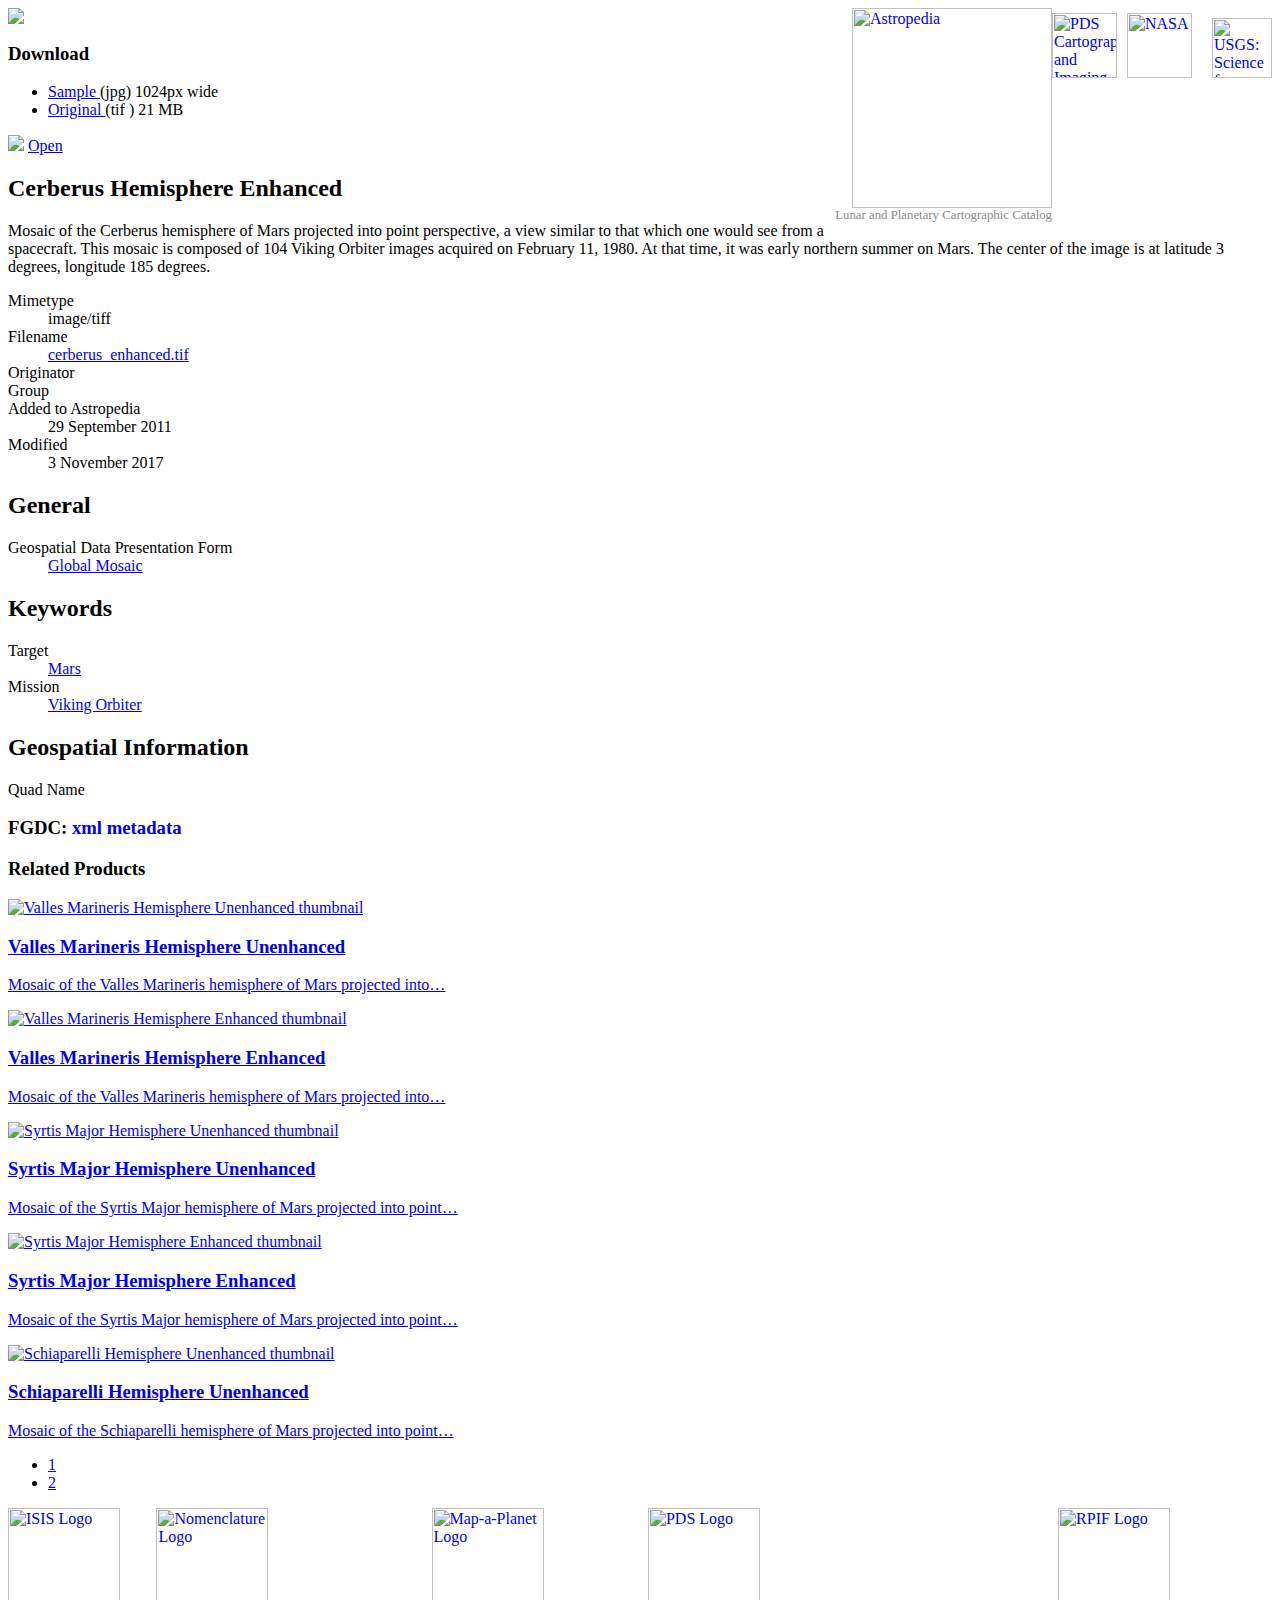
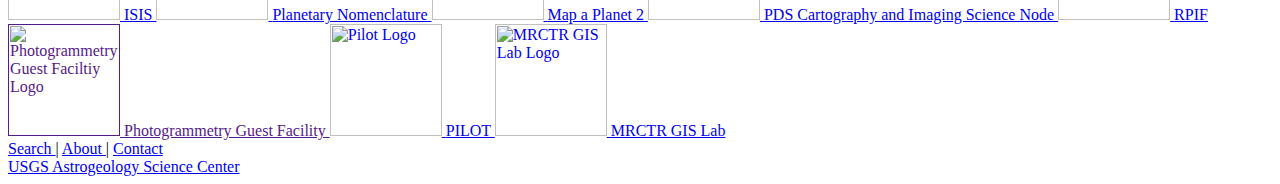
==== commit cc47f260: "Done part 1" ====
--- a/Mission to Mars/test.html
+++ b/Mission to Mars/test.html
@@ -1,2242 +1,454 @@
-<html class="js flexbox canvas canvastext webgl no-touch geolocation postmessage websqldatabase indexeddb hashchange history draganddrop websockets rgba hsla multiplebgs backgroundsize borderimage borderradius boxshadow textshadow opacity cssanimations csscolumns cssgradients cssreflections csstransforms csstransforms3d csstransitions fontface generatedcontent video audio localstorage sessionstorage webworkers no-applicationcache svg inlinesvg smil svgclippaths -webkit-" style="">
- <!-- START HEADER: "DEFAULT" -->
- <!-- Google Tag Manager -->
+<html lang="en">
  <head>
-  <script async="" src="https://www.google-analytics.com/analytics.js" type="text/javascript">
-  </script>
-  <script src="https://m.addthis.com/live/red_lojson/300lo.json?si=5fd43c5703cb678d&amp;bkl=0&amp;bl=1&amp;pdt=1525&amp;sid=5fd43c5703cb678d&amp;pub=&amp;rev=v8.28.8-wp&amp;ln=en&amp;pc=men&amp;cb=0&amp;ab=-&amp;dp=www.jpl.nasa.gov&amp;fp=spaceimages%2F%3Fsearch%3D%26category%3DMars&amp;fr=&amp;of=1&amp;pd=0&amp;irt=0&amp;vcl=0&amp;md=0&amp;ct=1&amp;tct=0&amp;abt=0&amp;cdn=0&amp;pi=1&amp;rb=0&amp;gen=100&amp;chr=UTF-8&amp;colc=1607744599614&amp;jsl=1&amp;skipb=1&amp;callback=addthis.cbs.jsonp__36214422557697510" type="text/javascript">
-  </script>
-  <script async="" src="https://script.crazyegg.com/pages/versioned/common-scripts/11.1.168.js" type="text/javascript">
-  </script>
-  <script src="https://z.moatads.com/addthismoatframe568911941483/moatframe.js" type="text/javascript">
-  </script>
-  <script async="" src="https://script.crazyegg.com/pages/scripts/0025/5267.js?446595" type="text/javascript">
-  </script>
-  <script async="" src="https://www.google-analytics.com/analytics.js">
-  </script>
-  <script async="" src="https://www.googletagmanager.com/gtm.js?id=GTM-NLDQZ25">
-  </script>
-  <script>
-   (function(w,d,s,l,i){w[l]=w[l]||[];w[l].push(
-{'gtm.start': new Date().getTime(),event:'gtm.js'}
-);var f=d.getElementsByTagName(s)[0],
-j=d.createElement(s),dl=l!='dataLayer'?'&l='+l:'';j.async=true;j.src=
-'https://www.googletagmanager.com/gtm.js?id='+i+dl;f.parentNode.insertBefore(j,f);
-})(window,document,'script','dataLayer','GTM-NLDQZ25');
-  </script>
-  <!-- End Google Tag Manager -->
-  <meta charset="utf-8"/>
-  <!-- Always force latest IE rendering engine or request Chrome Frame -->
-  <meta content="IE=edge,chrome=1" http-equiv="X-UA-Compatible"/>
-  <meta content="width=device-width, initial-scale=1.0, maximum-scale=1.0, user-scalable=no" name="viewport"/>
+  <link href="//ajax.googleapis.com/ajax/libs/jqueryui/1.11.4/themes/smoothness/jquery-ui.css" rel="stylesheet" type="text/css"/>
   <title>
-   Space Images
+   Cerberus Hemisphere Enhanced | USGS Astrogeology Science Center
   </title>
-  <style data-href="/assets/stylesheets/manifest.css" media="all">
-   @import url("https://www.jpl.nasa.gov/assets/stylesheets/vendor/jquery.fancybox.css");@import url("https://www.jpl.nasa.gov/assets/stylesheets/vendor/jquery.fancybox-thumbs.css");html,body,div,span,applet,object,iframe,h1,h2,h3,h4,h5,h6,p,blockquote,pre,a,abbr,acronym,address,big,cite,code,del,dfn,em,img,ins,kbd,q,s,samp,small,strike,strong,sub,sup,tt,var,b,u,i,center,dl,dt,dd,ol,ul,li,fieldset,form,label,legend,table,caption,tbody,tfoot,thead,tr,th,td,article,aside,canvas,details,embed,figure,figcaption,footer,header,hgroup,menu,nav,output,ruby,section,summary,time,mark,audio,video{border:0;font-size:100%;font:inherit;vertical-align:baseline;margin:0;padding:0}article,aside,details,figcaption,figure,footer,header,hgroup,menu,nav,section{display:block}body{line-height:1}ol,ul{list-style:none}blockquote,q{quotes:none}blockquote:before,blockquote:after,q:before,q:after{content:none}table{border-collapse:collapse;border-spacing:0}html,button,input,select,textarea{color:#222}body{font-size:1em;line-height:1.4}::-moz-selection{background:#b3d4fc;text-shadow:none}::selection{background:#b3d4fc;text-shadow:none}hr{display:block;height:1px;border:0;border-top:1px solid #ccc;margin:1em 0;padding:0}audio,canvas,img,video{vertical-align:middle}fieldset{border:0;margin:0;padding:0}textarea{resize:vertical}.browsehappy{margin:0.2em 0;background:#ccc;color:#000;padding:0.2em 0}.ir{background-color:transparent;border:0;overflow:hidden;*text-indent:-9999px}.ir:before{content:"";display:block;width:0;height:150%}.hidden{display:none !important;visibility:hidden}.visuallyhidden{border:0;clip:rect(0 0 0 0);height:1px;margin:-1px;overflow:hidden;padding:0;position:absolute;width:1px}.visuallyhidden.focusable:active,.visuallyhidden.focusable:focus{clip:auto;height:auto;margin:0;overflow:visible;position:static;width:auto}.invisible{visibility:hidden}.clearfix:before,.main_nav_overlay .nav_item:before,.clearfix:after,.main_nav_overlay .nav_item:after{content:" ";display:table}.clearfix:after,.main_nav_overlay .nav_item:after{clear:both}.clearfix,.main_nav_overlay .nav_item{*zoom:1}@media print{*{background:transparent !important;color:#000 !important;box-shadow:none !important;text-shadow:none !important}a,a:visited{text-decoration:underline}a[href]:after{content:" (" attr(href) ")"}abbr[title]:after{content:" (" attr(title) ")"}.ir a:after,a[href^="javascript:"]:after,a[href^="#"]:after{content:""}pre,blockquote{border:1px solid #999;page-break-inside:avoid}thead{display:table-header-group}tr,img{page-break-inside:avoid}img{max-width:100% !important}@page{margin:0.5cm}p,h2,h3{orphans:3;widows:3}h2,h3{page-break-after:avoid}}.ui-helper-hidden{display:none}.ui-helper-hidden-accessible{position:absolute !important;clip:rect(1px 1px 1px 1px);clip:rect(1px, 1px, 1px, 1px)}.ui-helper-reset{margin:0;padding:0;border:0;outline:0;line-height:1.3;text-decoration:none;font-size:100%;list-style:none}.ui-helper-clearfix:before,.ui-helper-clearfix:after{content:"";display:table}.ui-helper-clearfix:after{clear:both}.ui-helper-clearfix{zoom:1}.ui-helper-zfix{width:100%;height:100%;top:0;left:0;position:absolute;opacity:0;filter:Alpha(Opacity=0)}.ui-state-disabled{cursor:default !important}.ui-icon{display:block;text-indent:-99999px;overflow:hidden;background-repeat:no-repeat}.ui-widget-overlay{position:absolute;top:0;left:0;width:100%;height:100%}.ui-slider{position:relative;text-align:left}.ui-slider .ui-slider-handle{position:absolute;z-index:2;width:6.2em;height:.7em;cursor:default}.ui-slider .ui-slider-range{position:absolute;z-index:1;font-size:.7em;display:block;border:0;background-position:0 0}.ui-slider-horizontal{height:.8em}.ui-slider-horizontal .ui-slider-handle{top:0;margin-left:0}.ui-slider-horizontal .ui-slider-range{top:0;height:100%}.ui-slider-horizontal .ui-slider-range-min{left:0}.ui-slider-horizontal .ui-slider-range-max{right:0}.ui-slider-vertical{width:.8em;height:100px}.ui-slider-vertical .ui-slider-handle{left:-.3em;margin-left:0;margin-bottom:-.6em}.ui-slider-vertical .ui-slider-range{left:0;width:100%}.ui-slider-vertical .ui-slider-range-min{bottom:0}.ui-slider-vertical .ui-slider-range-max{top:0}.ui-widget{font-family:Segoe UI,Arial,sans-serif;font-size:1.1em}.ui-widget .ui-widget{font-size:1em}.ui-widget input,.ui-widget select,.ui-widget textarea,.ui-widget button{font-family:Segoe UI,Arial,sans-serif;font-size:1em}.ui-widget-content{border:1px solid #666666;background:#000000;color:#ffffff}.ui-widget-content a{color:#ffffff}.ui-widget-header{border:1px solid #333333;background:#333333;color:#ffffff;font-weight:700}.ui-widget-header a{color:#ffffff}.ui-state-default,.ui-widget-content .ui-state-default,.ui-widget-header .ui-state-default{border:1px solid #666666;background:#555555;font-weight:700;color:#eeeeee}.ui-state-default a,.ui-state-default a:link,.ui-state-default a:visited{color:#eeeeee;text-decoration:none}.ui-state-hover a,.ui-state-hover a:hover{color:#ffffff;text-decoration:none}.ui-state-active,.ui-widget-content .ui-state-active,.ui-widget-header .ui-state-active{border:1px solid #ffaf0f;background:#f58400;font-weight:700;color:#ffffff}.ui-state-active a,.ui-state-active a:link,.ui-state-active a:visited{color:#ffffff;text-decoration:none}.ui-state-highlight,.ui-widget-content .ui-state-highlight,.ui-widget-header .ui-state-highlight{border:1px solid #cccccc;background:#eeeeee;color:#2e7db2}.ui-state-highlight a,.ui-widget-content .ui-state-highlight a,.ui-widget-header .ui-state-highlight a{color:#2e7db2}.ui-state-error,.ui-widget-content .ui-state-error,.ui-widget-header .ui-state-error{border:1px solid #ffb73d;background:#ffc73d;color:#111111}.ui-state-error a,.ui-widget-content .ui-state-error a,.ui-widget-header .ui-state-error a{color:#111111}.ui-state-error-text,.ui-widget-content .ui-state-error-text,.ui-widget-header .ui-state-error-text{color:#111111}.ui-priority-primary,.ui-widget-content .ui-priority-primary,.ui-widget-header .ui-priority-primary{font-weight:700}.ui-priority-secondary,.ui-widget-content .ui-priority-secondary,.ui-widget-header .ui-priority-secondary{opacity:.7;filter:Alpha(Opacity=70);font-weight:400}.ui-state-disabled,.ui-widget-content .ui-state-disabled,.ui-widget-header .ui-state-disabled{opacity:.35;filter:Alpha(Opacity=35);background-image:none}.ui-icon{width:16px;height:16px}.ui-icon-carat-1-n{background-position:0 0}.ui-icon-carat-1-ne{background-position:-16px 0}.ui-icon-carat-1-e{background-position:-32px 0}.ui-icon-carat-1-se{background-position:-48px 0}.ui-icon-carat-1-s{background-position:-64px 0}.ui-icon-carat-1-sw{background-position:-80px 0}.ui-icon-carat-1-w{background-position:-96px 0}.ui-icon-carat-1-nw{background-position:-112px 0}.ui-icon-carat-2-n-s{background-position:-128px 0}.ui-icon-carat-2-e-w{background-position:-144px 0}.ui-icon-triangle-1-n{background-position:0 -16px}.ui-icon-triangle-1-ne{background-position:-16px -16px}.ui-icon-triangle-1-e{background-position:-32px -16px}.ui-icon-triangle-1-se{background-position:-48px -16px}.ui-icon-triangle-1-s{background-position:-64px -16px}.ui-icon-triangle-1-sw{background-position:-80px -16px}.ui-icon-triangle-1-w{background-position:-96px -16px}.ui-icon-triangle-1-nw{background-position:-112px -16px}.ui-icon-triangle-2-n-s{background-position:-128px -16px}.ui-icon-triangle-2-e-w{background-position:-144px -16px}.ui-icon-arrow-1-n{background-position:0 -32px}.ui-icon-arrow-1-ne{background-position:-16px -32px}.ui-icon-arrow-1-e{background-position:-32px -32px}.ui-icon-arrow-1-se{background-position:-48px -32px}.ui-icon-arrow-1-s{background-position:-64px -32px}.ui-icon-arrow-1-sw{background-position:-80px -32px}.ui-icon-arrow-1-w{background-position:-96px -32px}.ui-icon-arrow-1-nw{background-position:-112px -32px}.ui-icon-arrow-2-n-s{background-position:-128px -32px}.ui-icon-arrow-2-ne-sw{background-position:-144px -32px}.ui-icon-arrow-2-e-w{background-position:-160px -32px}.ui-icon-arrow-2-se-nw{background-position:-176px -32px}.ui-icon-arrowstop-1-n{background-position:-192px -32px}.ui-icon-arrowstop-1-e{background-position:-208px -32px}.ui-icon-arrowstop-1-s{background-position:-224px -32px}.ui-icon-arrowstop-1-w{background-position:-240px -32px}.ui-icon-arrowthick-1-n{background-position:0 -48px}.ui-icon-arrowthick-1-ne{background-position:-16px -48px}.ui-icon-arrowthick-1-e{background-position:-32px -48px}.ui-icon-arrowthick-1-se{background-position:-48px -48px}.ui-icon-arrowthick-1-s{background-position:-64px -48px}.ui-icon-arrowthick-1-sw{background-position:-80px -48px}.ui-icon-arrowthick-1-w{background-position:-96px -48px}.ui-icon-arrowthick-1-nw{background-position:-112px -48px}.ui-icon-arrowthick-2-n-s{background-position:-128px -48px}.ui-icon-arrowthick-2-ne-sw{background-position:-144px -48px}.ui-icon-arrowthick-2-e-w{background-position:-160px -48px}.ui-icon-arrowthick-2-se-nw{background-position:-176px -48px}.ui-icon-arrowthickstop-1-n{background-position:-192px -48px}.ui-icon-arrowthickstop-1-e{background-position:-208px -48px}.ui-icon-arrowthickstop-1-s{background-position:-224px -48px}.ui-icon-arrowthickstop-1-w{background-position:-240px -48px}.ui-icon-arrowreturnthick-1-w{background-position:0 -64px}.ui-icon-arrowreturnthick-1-n{background-position:-16px -64px}.ui-icon-arrowreturnthick-1-e{background-position:-32px -64px}.ui-icon-arrowreturnthick-1-s{background-position:-48px -64px}.ui-icon-arrowreturn-1-w{background-position:-64px -64px}.ui-icon-arrowreturn-1-n{background-position:-80px -64px}.ui-icon-arrowreturn-1-e{background-position:-96px -64px}.ui-icon-arrowreturn-1-s{background-position:-112px -64px}.ui-icon-arrowrefresh-1-w{background-position:-128px -64px}.ui-icon-arrowrefresh-1-n{background-position:-144px -64px}.ui-icon-arrowrefresh-1-e{background-position:-160px -64px}.ui-icon-arrowrefresh-1-s{background-position:-176px -64px}.ui-icon-arrow-4{background-position:0 -80px}.ui-icon-arrow-4-diag{background-position:-16px -80px}.ui-icon-extlink{background-position:-32px -80px}.ui-icon-newwin{background-position:-48px -80px}.ui-icon-refresh{background-position:-64px -80px}.ui-icon-shuffle{background-position:-80px -80px}.ui-icon-transfer-e-w{background-position:-96px -80px}.ui-icon-transferthick-e-w{background-position:-112px -80px}.ui-icon-folder-collapsed{background-position:0 -96px}.ui-icon-folder-open{background-position:-16px -96px}.ui-icon-document{background-position:-32px -96px}.ui-icon-document-b{background-position:-48px -96px}.ui-icon-note{background-position:-64px -96px}.ui-icon-mail-closed{background-position:-80px -96px}.ui-icon-mail-open{background-position:-96px -96px}.ui-icon-suitcase{background-position:-112px -96px}.ui-icon-comment{background-position:-128px -96px}.ui-icon-person{background-position:-144px -96px}.ui-icon-print{background-position:-160px -96px}.ui-icon-trash{background-position:-176px -96px}.ui-icon-locked{background-position:-192px -96px}.ui-icon-unlocked{background-position:-208px -96px}.ui-icon-bookmark{background-position:-224px -96px}.ui-icon-tag{background-position:-240px -96px}.ui-icon-home{background-position:0 -112px}.ui-icon-flag{background-position:-16px -112px}.ui-icon-calendar{background-position:-32px -112px}.ui-icon-cart{background-position:-48px -112px}.ui-icon-pencil{background-position:-64px -112px}.ui-icon-clock{background-position:-80px -112px}.ui-icon-disk{background-position:-96px -112px}.ui-icon-calculator{background-position:-112px -112px}.ui-icon-zoomin{background-position:-128px -112px}.ui-icon-zoomout{background-position:-144px -112px}.ui-icon-search{background-position:-160px -112px}.ui-icon-wrench{background-position:-176px -112px}.ui-icon-gear{background-position:-192px -112px}.ui-icon-heart{background-position:-208px -112px}.ui-icon-star{background-position:-224px -112px}.ui-icon-link{background-position:-240px -112px}.ui-icon-cancel{background-position:0 -128px}.ui-icon-plus{background-position:-16px -128px}.ui-icon-plusthick{background-position:-32px -128px}.ui-icon-minus{background-position:-48px -128px}.ui-icon-minusthick{background-position:-64px -128px}.ui-icon-close{background-position:-80px -128px}.ui-icon-closethick{background-position:-96px -128px}.ui-icon-key{background-position:-112px -128px}.ui-icon-lightbulb{background-position:-128px -128px}.ui-icon-scissors{background-position:-144px -128px}.ui-icon-clipboard{background-position:-160px -128px}.ui-icon-copy{background-position:-176px -128px}.ui-icon-contact{background-position:-192px -128px}.ui-icon-image{background-position:-208px -128px}.ui-icon-video{background-position:-224px -128px}.ui-icon-script{background-position:-240px -128px}.ui-icon-alert{background-position:0 -144px}.ui-icon-info{background-position:-16px -144px}.ui-icon-notice{background-position:-32px -144px}.ui-icon-help{background-position:-48px -144px}.ui-icon-check{background-position:-64px -144px}.ui-icon-bullet{background-position:-80px -144px}.ui-icon-radio-on{background-position:-96px -144px}.ui-icon-radio-off{background-position:-112px -144px}.ui-icon-pin-w{background-position:-128px -144px}.ui-icon-pin-s{background-position:-144px -144px}.ui-icon-play{background-position:0 -160px}.ui-icon-pause{background-position:-16px -160px}.ui-icon-seek-next{background-position:-32px -160px}.ui-icon-seek-prev{background-position:-48px -160px}.ui-icon-seek-end{background-position:-64px -160px}.ui-icon-seek-start{background-position:-80px -160px}.ui-icon-seek-first{background-position:-80px -160px}.ui-icon-stop{background-position:-96px -160px}.ui-icon-eject{background-position:-112px -160px}.ui-icon-volume-off{background-position:-128px -160px}.ui-icon-volume-on{background-position:-144px -160px}.ui-icon-power{background-position:0 -176px}.ui-icon-signal-diag{background-position:-16px -176px}.ui-icon-signal{background-position:-32px -176px}.ui-icon-battery-0{background-position:-48px -176px}.ui-icon-battery-1{background-position:-64px -176px}.ui-icon-battery-2{background-position:-80px -176px}.ui-icon-battery-3{background-position:-96px -176px}.ui-icon-circle-plus{background-position:0 -192px}.ui-icon-circle-minus{background-position:-16px -192px}.ui-icon-circle-close{background-position:-32px -192px}.ui-icon-circle-triangle-e{background-position:-48px -192px}.ui-icon-circle-triangle-s{background-position:-64px -192px}.ui-icon-circle-triangle-w{background-position:-80px -192px}.ui-icon-circle-triangle-n{background-position:-96px -192px}.ui-icon-circle-arrow-e{background-position:-112px -192px}.ui-icon-circle-arrow-s{background-position:-128px -192px}.ui-icon-circle-arrow-w{background-position:-144px -192px}.ui-icon-circle-arrow-n{background-position:-160px -192px}.ui-icon-circle-zoomin{background-position:-176px -192px}.ui-icon-circle-zoomout{background-position:-192px -192px}.ui-icon-circle-check{background-position:-208px -192px}.ui-icon-circlesmall-plus{background-position:0 -208px}.ui-icon-circlesmall-minus{background-position:-16px -208px}.ui-icon-circlesmall-close{background-position:-32px -208px}.ui-icon-squaresmall-plus{background-position:-48px -208px}.ui-icon-squaresmall-minus{background-position:-64px -208px}.ui-icon-squaresmall-close{background-position:-80px -208px}.ui-icon-grip-dotted-vertical{background-position:0 -224px}.ui-icon-grip-dotted-horizontal{background-position:-16px -224px}.ui-icon-grip-solid-vertical{background-position:-32px -224px}.ui-icon-grip-solid-horizontal{background-position:-48px -224px}.ui-icon-gripsmall-diagonal-se{background-position:-64px -224px}.ui-icon-grip-diagonal-se{background-position:-80px -224px}.ui-corner-all,.ui-corner-top,.ui-corner-left,.ui-corner-tl{-moz-border-radius-topleft:6px;-webkit-border-top-left-radius:6px;-khtml-border-top-left-radius:6px;border-top-left-radius:6px}.ui-corner-all,.ui-corner-top,.ui-corner-right,.ui-corner-tr{-moz-border-radius-topright:6px;-webkit-border-top-right-radius:6px;-khtml-border-top-right-radius:6px;border-top-right-radius:6px}.ui-corner-all,.ui-corner-bottom,.ui-corner-left,.ui-corner-bl{-moz-border-radius-bottomleft:6px;-webkit-border-bottom-left-radius:6px;-khtml-border-bottom-left-radius:6px;border-bottom-left-radius:6px}.ui-corner-all,.ui-corner-bottom,.ui-corner-right,.ui-corner-br{-moz-border-radius-bottomright:6px;-webkit-border-bottom-right-radius:6px;-khtml-border-bottom-right-radius:6px;border-bottom-right-radius:6px}#simplemodal-overlay{background-color:#000}#simplemodal-container{height:360px;width:600px;color:#fff;background-color:#000;border:0;padding:0}#simplemodal-container .simplemodal-data{padding:20px 50px}.slick-slider{position:relative;display:block;box-sizing:border-box;-moz-box-sizing:border-box;-webkit-touch-callout:none;-webkit-user-select:none;-khtml-user-select:none;-moz-user-select:none;-ms-user-select:none;user-select:none;-ms-touch-action:pan-y;touch-action:pan-y;-webkit-tap-highlight-color:transparent}.slick-list{position:relative;overflow:hidden;display:block;margin:0;padding:0}.slick-list:focus{outline:none}.slick-loading .slick-list{background:#fff url("https://www.jpl.nasa.gov/assets/stylesheets/./ajax-loader.gif") center center no-repeat}.slick-list.dragging{cursor:pointer;cursor:hand}.slick-slider .slick-list,.slick-track,.slick-slide,.slick-slide img{-webkit-transform:translate3d(0, 0, 0);-moz-transform:translate3d(0, 0, 0);-ms-transform:translate3d(0, 0, 0);-o-transform:translate3d(0, 0, 0);transform:translate3d(0, 0, 0)}.slick-track{position:relative;left:0;top:0;display:block;zoom:1}.slick-track:before,.slick-track:after{content:"";display:table}.slick-track:after{clear:both}.slick-loading .slick-track{visibility:hidden}.slick-slide{float:left;height:100%;min-height:1px;display:none}.slick-slide img{display:block}.slick-slide.slick-loading img{display:none}.slick-slide.dragging img{pointer-events:none}.slick-initialized .slick-slide{display:block}.slick-loading .slick-slide{visibility:hidden}.slick-vertical .slick-slide{display:block;height:auto;border:1px solid transparent}@font-face{font-family:"slick";src:url("https://www.jpl.nasa.gov/assets/stylesheets/./fonts/slick.eot");src:url("https://www.jpl.nasa.gov/assets/stylesheets/./fonts/slick.eot?#iefix") format("embedded-opentype"),url("https://www.jpl.nasa.gov/assets/stylesheets/./fonts/slick.woff") format("woff"),url("https://www.jpl.nasa.gov/assets/stylesheets/./fonts/slick.ttf") format("truetype"),url("https://www.jpl.nasa.gov/assets/stylesheets/./fonts/slick.svg#slick") format("svg");font-weight:normal;font-style:normal}.slick-prev,.slick-next{position:absolute;display:block;height:20px;width:20px;line-height:0;font-size:0;cursor:pointer;background:transparent;color:transparent;top:50%;margin-top:-10px;padding:0;border:none;outline:none}.slick-prev:hover,.slick-prev:focus,.slick-next:hover,.slick-next:focus{outline:none;background:transparent;color:transparent}.slick-prev:hover:before,.slick-prev:focus:before,.slick-next:hover:before,.slick-next:focus:before{opacity:1}.slick-prev.slick-disabled:before,.slick-next.slick-disabled:before{opacity:0.25}.slick-prev:before,.slick-next:before{font-family:"slick";font-size:20px;line-height:1;color:white;opacity:0.75;-webkit-font-smoothing:antialiased;-moz-osx-font-smoothing:grayscale}.slick-prev{left:-25px}.slick-prev:before{content:"\2190"}.slick-next{right:-25px}.slick-next:before{content:"\2192"}.slick-slider{margin-bottom:30px}.slick-dots{position:absolute;bottom:-45px;list-style:none;display:block;text-align:center;padding:0;width:100%}.slick-dots li{position:relative;display:inline-block;height:20px;width:20px;margin:0 5px;padding:0;cursor:pointer}.slick-dots li button{border:0;background:transparent;display:block;height:20px;width:20px;outline:none;line-height:0;font-size:0;color:transparent;padding:5px;cursor:pointer}.slick-dots li button:hover,.slick-dots li button:focus{outline:none}.slick-dots li button:hover:before,.slick-dots li button:focus:before{opacity:1}.slick-dots li button:before{position:absolute;top:0;left:0;content:"\2022";width:20px;height:20px;font-family:"slick";font-size:6px;line-height:20px;text-align:center;color:black;opacity:0.25;-webkit-font-smoothing:antialiased;-moz-osx-font-smoothing:grayscale}.slick-dots li.slick-active button:before{color:black;opacity:0.75}[dir="rtl"] .slick-next{right:auto;left:-25px}[dir="rtl"] .slick-next:before{content:"\2190"}[dir="rtl"] .slick-prev{right:-25px;left:auto}[dir="rtl"] .slick-prev:before{content:"\2192"}[dir="rtl"] .slick-slide{float:right}*,*:before,*:after{-moz-box-sizing:border-box;-webkit-box-sizing:border-box;box-sizing:border-box}html,html a,select,input{-webkit-font-smoothing:antialiased;-moz-osx-font-smoothing:grayscale;text-rendering:optimizeLegibility}input.placeholder,textarea.placeholder{-webkit-font-smoothing:antialiased;-moz-osx-font-smoothing:grayscale;text-rendering:optimizeLegibility}input:-moz-placeholder,textarea:-moz-placeholder{-webkit-font-smoothing:antialiased;-moz-osx-font-smoothing:grayscale;text-rendering:optimizeLegibility}input::-moz-placeholder,textarea::-moz-placeholder{-webkit-font-smoothing:antialiased;-moz-osx-font-smoothing:grayscale;text-rendering:optimizeLegibility}input::-webkit-input-placeholder,textarea::-webkit-input-placeholder{-webkit-font-smoothing:antialiased;-moz-osx-font-smoothing:grayscale;text-rendering:optimizeLegibility}html,button,input,select,textarea{font-family:Helvetica, Arial, sans-serif}html{min-height:100%;-webkit-text-size-adjust:100%}body{font-family:Helvetica, Arial, sans-serif;font-size:96%;line-height:1.4;min-height:100%;position:relative}body.noscroll{overflow:hidden}@media (min-width: 600px){body{font-size:98%}}@media (min-width: 769px){body{font-size:100%}}@media (min-width: 1024px){body{font-size:102%}}@media (min-width: 1200px){body{font-size:104%}}h1{letter-spacing:-.03em}@media (min-width: 769px){h1{letter-spacing:-.04em}}h2{letter-spacing:-.02em}@media (min-width: 769px){h2{letter-spacing:-.03em}}h3{letter-spacing:-.01em}@media (min-width: 769px){h3{letter-spacing:-.02em}}h4{letter-spacing:-.01em}a{color:#0e7ee0;text-decoration:none}img{width:100%}i{font-style:italic}strong{font-weight:600}p{margin:1em 0}article{overflow:hidden;*zoom:1}@media (min-width: 769px){.mobile_only{display:none !important}}.gradient_line{margin-left:auto;margin-right:auto;content:" ";width:100%;height:1px;clear:both;background:#777777;background:-moz-linear-gradient(left, transparent, #777, transparent);background:-webkit-linear-gradient(left, transparent, #777, transparent);background:linear-gradient(to right, transparent, #777, transparent)}.scrollblock{background-color:white;z-index:10;position:relative;padding-top:0}ul.articles,.gallery_list{overflow:hidden;*zoom:1;margin-bottom:3em}ul.articles li,.gallery_list li{position:relative}.print_only{display:none}.module_title,.module_title_small,.media_feature_title,.sitemap_title,.nav_title,.article_title,.sidebar_title,.rollover_title{letter-spacing:-.04em}.module_title{letter-spacing:-.04em}.rollover_title{font-size:2.34em;margin-bottom:0em}@media (min-width: 600px){.rollover_title{font-size:2.7em;margin-bottom:0em}}@media (min-width: 769px){.rollover_title{font-size:3.06em;margin-bottom:0em}}@media (min-width: 1024px){.rollover_title{font-size:3.24em;margin-bottom:0em}}@media (min-width: 1200px){.rollover_title{font-size:3.42em;margin-bottom:0em}}.content_title{letter-spacing:0;font-weight:600}.module_title{font-size:1.82em;margin-bottom:0.3em;text-align:center;font-weight:700}@media (min-width: 600px){.module_title{font-size:2.1em;margin-bottom:0.54em}}@media (min-width: 769px){.module_title{font-size:2.38em;margin-bottom:0.78em}}@media (min-width: 1024px){.module_title{font-size:2.52em;margin-bottom:0.87em}}@media (min-width: 1200px){.module_title{font-size:2.66em;margin-bottom:0.96em}}@media (min-width: 600px){.grid_gallery .module_title{text-align:left;width:80%}}.module_title_small{font-size:1.4em;font-weight:700;display:inline-block}@media (min-width: 600px){.module_title_small{font-size:1.8em}}.filter_bar .module_title_small{text-align:left;width:90%}@media (min-width: 600px){.filter_bar .module_title_small{text-align:center}}.category_title{font-size:.9em;font-weight:600;color:#71a3d5;text-transform:uppercase;margin-bottom:6px}.multimedia_teaser .category_title{font-size:.8em}.primary_media_feature .media_feature_title{font-size:1.82em;margin-bottom:0em;font-weight:700;color:white}@media (min-width: 600px){.primary_media_feature .media_feature_title{font-size:2.1em;margin-bottom:0em}}@media (min-width: 769px){.primary_media_feature .media_feature_title{font-size:2.38em;margin-bottom:0em}}@media (min-width: 1024px){.primary_media_feature .media_feature_title{font-size:2.52em;margin-bottom:0em}}@media (min-width: 1200px){.primary_media_feature .media_feature_title{font-size:2.66em;margin-bottom:0em}}.media_feature .media_feature_title{font-size:1.43em;margin-bottom:0em;font-weight:700;color:white}@media (min-width: 600px){.media_feature .media_feature_title{font-size:1.65em;margin-bottom:0em}}@media (min-width: 769px){.media_feature .media_feature_title{font-size:1.87em;margin-bottom:0em}}@media (min-width: 1024px){.media_feature .media_feature_title{font-size:1.98em;margin-bottom:0em}}@media (min-width: 1200px){.media_feature .media_feature_title{font-size:2.09em;margin-bottom:0em}}.multimedia_module_gallery .media_feature_title{font-size:1.43em;margin-bottom:0em;color:white;font-weight:700}@media (min-width: 600px){.multimedia_module_gallery .media_feature_title{font-size:1.65em;margin-bottom:0em}}@media (min-width: 769px){.multimedia_module_gallery .media_feature_title{font-size:1.87em;margin-bottom:0em}}@media (min-width: 1024px){.multimedia_module_gallery .media_feature_title{font-size:1.98em;margin-bottom:0em}}@media (min-width: 1200px){.multimedia_module_gallery .media_feature_title{font-size:2.09em;margin-bottom:0em}}.article_title{font-size:1.82em;margin-bottom:0em;font-weight:700}@media (min-width: 600px){.article_title{font-size:2.1em;margin-bottom:0em}}@media (min-width: 769px){.article_title{font-size:2.38em;margin-bottom:0em}}@media (min-width: 1024px){.article_title{font-size:2.52em;margin-bottom:0em}}@media (min-width: 1200px){.article_title{font-size:2.66em;margin-bottom:0em}}.sidebar_title{font-size:1.55em;margin-bottom:0.6em;font-weight:700;margin-left:-1px}.links_module a{font-size:.9em;cursor:pointer}.site_header_area{position:absolute;width:100%;z-index:2000;height:70px;transition:background-color .5s ease-in-out}@media (min-width: 600px){.site_header_area{height:90px}}@media (min-width: 769px){.site_header_area{height:92px}}@media (min-width: 1024px){.site_header_area{height:105px}}.touch .iosWasZoomed .site_header_area{position:absolute !important;-webkit-box-shadow:none;-moz-box-shadow:none;box-shadow:none}@media screen and (orientation: portrait){.touch .site_header_area.fixed{position:fixed;background-color:#e4e9ef;-webkit-box-shadow:0 4px 4px -1px rgba(0,0,0,0.15);-moz-box-shadow:0 4px 4px -2px rgba(0,0,0,0.15);box-shadow:0 4px 4px -2px rgba(0,0,0,0.15);opacity:0}.touch .site_header_area.fixed.fixed_show{transition:opacity .5s ease-in-out;opacity:1}}.no-touch .site_header_area.fixed{position:fixed;background-color:#e4e9ef;-webkit-box-shadow:0 4px 4px -1px rgba(0,0,0,0.15);-moz-box-shadow:0 4px 4px -2px rgba(0,0,0,0.15);box-shadow:0 4px 4px -2px rgba(0,0,0,0.15);opacity:0}.no-touch .site_header_area.fixed.fixed_show{transition:opacity .5s ease-in-out;opacity:1}.site_header{clear:both;z-index:5;width:100%;height:100%;position:relative;margin:0 auto;-webkit-touch-callout:none;-webkit-user-select:none;-khtml-user-select:none;-moz-user-select:-moz-none;-ms-user-select:none;user-select:none;padding:.8em 0 0 .5em}@media (min-width: 600px){.site_header{padding:1em 0 0 1.2em}}@media (min-width: 769px){.site_header{padding:1.1em 0 0 1.5em}}@media (min-width: 1024px){.site_header{padding:1.1em 0 0 2em}}.site_header .brand_area{position:relative;background:url("https://www.jpl.nasa.gov/assets/images/logo_nasa_trio_white@2x.png") no-repeat;background-size:100%;z-index:300;display:inline-block;width:250px;height:56px}@media (min-width: 600px){.site_header .brand_area{width:330px;height:64px}}@media (min-width: 769px){.site_header .brand_area{margin:0}}@media (min-width: 1024px){.site_header .brand_area{width:362px;height:68px}}.site_header .brand_area .brand1{height:100%;width:25%;float:left}.site_header .brand_area .brand2{float:left;width:75%;height:100%}.site_header .brand_area .jpl_logo{text-indent:-9999px;width:100%;float:left;height:100%}.site_header .brand_area .caltech_logo{display:none}.site_header .brand_area .nasa_logo{text-indent:-9999px}.site_header a#jpl_logo,.site_header a#caltech_logo,.site_header a.nasa_logo{display:block;height:100%}.light_background .site_header .brand_area,.fixed .site_header .brand_area{background:url("https://www.jpl.nasa.gov/assets/images/logo_nasa_trio_black@2x.png") no-repeat;background-size:100%}.light_background .site_header .search_field,.light_background .site_header form.submit_newsletter .email_field,form.submit_newsletter .light_background .site_header .email_field,.fixed .site_header .search_field,.fixed .site_header form.submit_newsletter .email_field,form.submit_newsletter .fixed .site_header .email_field{background-color:white !important;color:#222222 !important}.light_background .site_header .search_field.placeholder,.light_background .site_header form.submit_newsletter .placeholder.email_field,form.submit_newsletter .light_background .site_header .placeholder.email_field,.fixed .site_header .search_field.placeholder,.fixed .site_header form.submit_newsletter .placeholder.email_field,form.submit_newsletter .fixed .site_header .placeholder.email_field{color:#5a6470 !important;opacity:1 !important}.light_background .site_header .search_field:-moz-placeholder,.light_background .site_header form.submit_newsletter .email_field:-moz-placeholder,form.submit_newsletter .light_background .site_header .email_field:-moz-placeholder,.fixed .site_header .search_field:-moz-placeholder,.fixed .site_header form.submit_newsletter .email_field:-moz-placeholder,form.submit_newsletter .fixed .site_header .email_field:-moz-placeholder{color:#5a6470 !important;opacity:1 !important}.light_background .site_header .search_field::-moz-placeholder,.light_background .site_header form.submit_newsletter .email_field::-moz-placeholder,form.submit_newsletter .light_background .site_header .email_field::-moz-placeholder,.fixed .site_header .search_field::-moz-placeholder,.fixed .site_header form.submit_newsletter .email_field::-moz-placeholder,form.submit_newsletter .fixed .site_header .email_field::-moz-placeholder{color:#5a6470 !important;opacity:1 !important}.light_background .site_header .search_field::-webkit-input-placeholder,.light_background .site_header form.submit_newsletter .email_field::-webkit-input-placeholder,form.submit_newsletter .light_background .site_header .email_field::-webkit-input-placeholder,.fixed .site_header .search_field::-webkit-input-placeholder,.fixed .site_header form.submit_newsletter .email_field::-webkit-input-placeholder,form.submit_newsletter .fixed .site_header .email_field::-webkit-input-placeholder{color:#5a6470 !important;opacity:1 !important}.light_background .site_header .section_search .search_submit,.light_background .site_header form.nav_search .search_submit,.light_background .site_header .overlay_search .search_submit,.light_background .site_header form.submit_newsletter .search_submit,form.submit_newsletter .light_background .site_header .section_search .email_submit,form.submit_newsletter .light_background .site_header form.nav_search .email_submit,form.submit_newsletter .light_background .site_header .overlay_search .email_submit,.light_background .site_header form.submit_newsletter .email_submit,.fixed .site_header .section_search .search_submit,.fixed .site_header form.nav_search .search_submit,.fixed .site_header .overlay_search .search_submit,.fixed .site_header form.submit_newsletter .search_submit,form.submit_newsletter .fixed .site_header .section_search .email_submit,form.submit_newsletter .fixed .site_header form.nav_search .email_submit,form.submit_newsletter .fixed .site_header .overlay_search .email_submit,.fixed .site_header form.submit_newsletter .email_submit{background:url("https://www.jpl.nasa.gov/assets/images/search_icon_darkgrey@2x.png") no-repeat 6px 9px transparent;background-size:20px}.light_background .site_header a.menu_button .menu_icon,.fixed .site_header a.menu_button .menu_icon{text-indent:-9999px;background:url("https://www.jpl.nasa.gov/assets/images/menu_icon_black@2x.png") center center no-repeat;background-size:25px 20px}@media (min-width: 600px){.light_background .site_header a.menu_button .menu_icon,.fixed .site_header a.menu_button .menu_icon{background:url("https://www.jpl.nasa.gov/assets/images/menu_button_jpl@2x.png") center center no-repeat;background-size:90%}}@media (min-width: 1200px){.light_background .site_header a.menu_button .menu_icon,.fixed .site_header a.menu_button .menu_icon{background-size:100%}}.main_nav_overlay .site_header .brand_area{background:url("https://www.jpl.nasa.gov/assets/images/logo_nasa_trio_white@2x.png") no-repeat;background-size:100%}.nav_area{position:absolute;top:1.1em;right:.3em}@media (min-width: 600px){.nav_area{top:1.7em;right:1em}}@media (min-width: 769px){.nav_area{top:1.8em}}@media (min-width: 1024px){.nav_area{top:2em}}@media (min-width: 600px){.nav_area{right:1.3em}}a.menu_button{position:relative;display:inline-block;vertical-align:middle;height:40px;padding:0.6em 1em 0;text-decoration:none}@media (min-width: 600px){a.menu_button{padding:0}}a.menu_button .menu_icon{text-indent:-9999px;display:inline-block;vertical-align:middle;width:25px;height:20px;background:url("https://www.jpl.nasa.gov/assets/images/menu_icon@2x.png") center center no-repeat;background-size:25px 20px}@media (min-width: 600px){a.menu_button .menu_icon{background:url("https://www.jpl.nasa.gov/assets/images/menu_button_jpl@2x.png") center center no-repeat;background-size:90%;width:140px;height:43px}}@media (min-width: 1200px){a.menu_button .menu_icon{background-size:100%}}a.menu_button .menu_label{display:none}@media (min-width: 769px){a.menu_button .menu_label{top:.1em;margin-left:.3em;position:relative;text-transform:uppercase;color:white}}.header_mask{background-color:#e4e9ef;height:70px}@media (min-width: 600px){.header_mask{height:90px}}@media (min-width: 769px){.header_mask{height:92px}}@media (min-width: 1024px){.header_mask{height:105px}}#home.no_background .header_mask,#home.dark_background .header_mask{display:none}#home.light_background .header_mask{position:absolute;top:0;left:0;display:block;z-index:1;width:100%;opacity:.5}.main_nav_overlay{display:none;position:absolute;top:0;left:0;min-height:100%;width:100%;z-index:210000;position:fixed;-ms-overflow-style:none;height:100%;overflow-y:scroll;-webkit-overflow-scrolling:touch;background-color:#395069;background-color:rgba(57,80,105,0.99)}.main_nav_overlay::-webkit-scrollbar{display:none}.main_nav_overlay .site_header{position:relative;margin-bottom:0;background-color:#395069;background-color:rgba(57,80,105,0.99);height:70px}@media (min-width: 600px){.main_nav_overlay .site_header{height:90px}}@media (min-width: 769px){.main_nav_overlay .site_header{height:92px}}@media (min-width: 1024px){.main_nav_overlay .site_header{height:105px}}.main_nav_overlay .navigation_area{margin-bottom:4em;padding-top:0;padding-bottom:2em;text-align:center}@media (min-width: 769px){.main_nav_overlay .navigation_area{padding-bottom:3em}}.main_nav_overlay #modal_close{display:block;text-indent:-9999px;width:57px;height:44px;background:url("https://www.jpl.nasa.gov/assets/images/close_x_icon_thick@2x.png") center no-repeat;background-size:31px 30px;cursor:pointer;position:absolute;top:1.1em;right:.3em}@media (min-width: 600px){.main_nav_overlay #modal_close{top:1.7em;right:1em}}@media (min-width: 769px){.main_nav_overlay #modal_close{top:1.8em}}@media (min-width: 1024px){.main_nav_overlay #modal_close{top:2em}}.main_nav_overlay .nav_area{display:none}.main_nav_overlay .arrow_box .arrow_down{display:none}.main_nav_overlay .nav_item{text-align:center;margin:1.5em auto 2em;text-transform:capitalize;-webkit-touch-callout:none;-webkit-user-select:none;-khtml-user-select:none;-moz-user-select:-moz-none;-ms-user-select:none;user-select:none}@media (min-width: 769px){.main_nav_overlay .nav_item{margin:.6em auto 2em}}.main_nav_overlay .nav_item:first-child{margin-top:0}.main_nav_overlay .nav_item .nav_title{padding:.28em 0;font-weight:600;color:white}.main_nav_overlay .nav_item .nav_title a{color:white}@media (min-width: 769px){.main_nav_overlay .nav_item .nav_title{padding:.8em 0 .4em}}.main_nav_overlay .nav_item .subnav li{font-weight:600;white-space:nowrap}.main_nav_overlay .nav_item a{color:#a5a6a7;text-decoration:none}.no-touch .main_nav_overlay .nav_item a:hover{color:white}.main_nav_overlay .nav_item .social_icons{padding-top:.5em}.main_nav_overlay .overlay_search{width:250px}.main_nav_overlay .overlay_search .search_field,.main_nav_overlay .overlay_search form.submit_newsletter .email_field,form.submit_newsletter .main_nav_overlay .overlay_search .email_field{width:100%;font-size:16px}@media (min-width: 600px){.main_nav_overlay .overlay_search{width:320px}}.main_nav_overlay .gradient_line{margin-left:auto;margin-right:auto;content:" ";width:100%;height:1px;clear:both;background:#61b6fd;background:-moz-linear-gradient(left, rgba(97,182,253,0), #61b6fd, rgba(97,182,253,0));background:-webkit-linear-gradient(left, rgba(97,182,253,0), #61b6fd, rgba(97,182,253,0));background:linear-gradient(to right, rgba(97,182,253,0), #61b6fd, rgba(97,182,253,0));width:50%}@media (min-width: 769px){.main_nav_overlay .gradient_line{width:25%}}@media (max-width: 768px){.main_nav_overlay .navigation_area{padding:0 2% 2em 2.8%}.main_nav_overlay .nav_item{text-align:left;margin:1em 0 .5em}.main_nav_overlay .nav_item.centered{text-align:center}.main_nav_overlay .nav_item.centered .nav_title{text-align:center;width:100%}.main_nav_overlay .nav_item .social_icons{margin-bottom:1.8em}.main_nav_overlay .gradient_line{width:100%}.main_nav_overlay .nav_title{margin-bottom:0;display:block;line-height:1.4em;font-weight:600;text-align:left;width:80%;font-size:1.2em;letter-spacing:-.01em;cursor:pointer;-webkit-tap-highlight-color:rgba(255,255,255,0);-webkit-tap-highlight-color:transparent}.main_nav_overlay .subnav{display:none;margin-bottom:.8em}.main_nav_overlay .subnav li{padding:.28em 0;display:block !important;font-size:1em}.main_nav_overlay .subnav li a{font-size:1em}.main_nav_overlay .overlay_search.top_search{margin:.7em 0 .5em;display:none}.main_nav_overlay .arrow_box{padding:20px 20px;width:52px;float:right;cursor:pointer;margin:-0.4em -.8em 0 0;display:block;text-align:center;-webkit-tap-highlight-color:rgba(255,255,255,0);-webkit-tap-highlight-color:transparent}.main_nav_overlay .arrow_box.reverse{transform:rotate(180deg);-ms-filter:"progid:DXImageTransform.Microsoft.Matrix(M11=-1, M12=1.2246063538223773e-16, M21=-1.2246063538223773e-16, M22=-1, SizingMethod='auto expand')"}.main_nav_overlay .arrow_box .arrow_down{display:block;width:0;height:0;border-left:6px solid rgba(255,255,255,0);border-right:6px solid rgba(255,255,255,0);border-top:8px solid #fff;float:right}}@media (min-width: 769px){.main_nav_overlay .nav_item{cursor:default}.main_nav_overlay .nav_title{font-size:2.05em;letter-spacing:-.02em}.main_nav_overlay .subnav{display:block !important}.main_nav_overlay .subnav li{display:inline-block !important;padding:.28em 1em}.main_nav_overlay .subnav li a{font-size:1.15em}}@media (min-width: 769px) and (min-width: 1024px){.main_nav_overlay .subnav li a{font-size:1.25em}}@media (min-width: 769px){.main_nav_overlay .overlay_search.top_search{margin:2em 0 1em}}.gradient_container_top,.gradient_container_bottom{height:200px;width:100%;position:absolute;z-index:1}.primary_media_feature.homepage_carousel .gradient_container_top,.primary_media_feature.homepage_carousel .gradient_container_bottom{z-index:7}.gradient_container_top{background:url('[data-uri]');background:-webkit-gradient(linear, 50% 0%, 50% 100%, color-stop(0%, rgba(0,0,0,0.6)), color-stop(100%, transparent));background:-moz-linear-gradient(rgba(0,0,0,0.6), transparent);background:-webkit-linear-gradient(rgba(0,0,0,0.6), transparent);background:linear-gradient(rgba(0,0,0,0.6), transparent);top:0}.light_background .gradient_container_top{display:none}.no_background .gradient_container_top{background:none}.gradient_container_bottom{background:url('[data-uri]');background:-webkit-gradient(linear, 50% 0%, 50% 100%, color-stop(0%, transparent), color-stop(100%, rgba(0,0,0,0.6)));background:-moz-linear-gradient(transparent, rgba(0,0,0,0.6));background:-webkit-linear-gradient(transparent, rgba(0,0,0,0.6));background:linear-gradient(transparent, rgba(0,0,0,0.6));bottom:0}.gradient_bottom_grid,.gradient_bottom_teasers,.grid_gallery.grid_view .bottom_gradient{background-image:url('[data-uri]');background-size:100%;background-image:-webkit-gradient(linear, 50% 0%, 50% 100%, color-stop(0%, transparent), color-stop(30%, #000), color-stop(100%, #000));background-image:-moz-linear-gradient(top, transparent 0%, #000 30%, #000 100%);background-image:-webkit-linear-gradient(top, transparent 0%, #000 30%, #000 100%);background-image:linear-gradient(to bottom, transparent 0%, #000 30%, #000 100%)}.ie9 .gradient_bottom_grid,.ie9 .gradient_bottom_teasers,.ie9 .grid_gallery.grid_view .bottom_gradient,.grid_gallery.grid_view .ie9 .bottom_gradient{filter:none;background:url([data-uri])}.gradient_bottom_teasers{width:100%;height:38%;position:absolute;bottom:0}.primary_media_feature{margin-bottom:0}@media (min-width: 769px){.primary_media_feature{padding:0}}.primary_media_feature #masterslider .ms-nav-next,.primary_media_feature #masterslider .ms-nav-prev{display:none}@media (min-width: 769px){.primary_media_feature #masterslider .ms-nav-next,.primary_media_feature #masterslider .ms-nav-prev{display:block}}.primary_media_feature #masterslider .ms-nav-prev,.primary_media_feature #masterslider .ms-nav-next{width:40px;height:80px;margin-top:-60px}@media (min-width: 769px){.primary_media_feature #masterslider .ms-nav-prev,.primary_media_feature #masterslider .ms-nav-next{margin-top:-80px}}.primary_media_feature #masterslider .ms-nav-prev{background:url("https://www.jpl.nasa.gov/assets/images/arrow_left_darktheme.png");background-size:40px 95px;background-color:rgba(32,32,32,0.9);background-position:0;left:0;border-top-right-radius:6px;border-bottom-right-radius:6px}.primary_media_feature #masterslider .ms-nav-next{background:url("https://www.jpl.nasa.gov/assets/images/arrow_right_darktheme.png");background-size:40px 95px;background-color:rgba(32,32,32,0.9);background-position:0;right:0;border-top-left-radius:6px;border-bottom-left-radius:6px}.primary_media_feature #masterslider .ms-bullets{bottom:60px;z-index:10}@media (min-width: 600px){.primary_media_feature #masterslider .ms-bullets{bottom:90px}}@media (min-width: 769px){.primary_media_feature #masterslider .ms-bullets{bottom:110px}}.primary_media_feature #masterslider .ms-bullet{background-color:white;background-image:none;border-radius:50% 50% 50% 50%;height:8px;width:8px;opacity:0.5;margin:0 10px}.primary_media_feature #masterslider .ms-bullet:hover{opacity:1.0}.primary_media_feature #masterslider .ms-bullet-selected{opacity:1.0}.primary_media_feature.single{position:relative;margin-bottom:0;overflow:hidden}.primary_media_feature.single .carousel_item{height:300px;background-size:cover;position:relative;z-index:3;background-position:center}@media (min-width: 769px){.primary_media_feature.single .carousel_item{height:700px}}.primary_media_feature.single.video .play{display:none;position:absolute;top:47%;left:47%;top:calc(50%- 30px);left:calc(50%- 30px);top:-webkit-calc(50% - 30px);left:-webkit-calc(50% - 30px);width:60px;height:60px;padding-top:0;cursor:pointer;background:url("https://www.jpl.nasa.gov/assets/images/play-button.png") 0 0 no-repeat;z-index:10}.primary_media_feature.single.video .player{width:100%;height:100%;position:absolute;top:0;left:0;z-index:2}.primary_media_feature.homepage_carousel{margin-bottom:0}.primary_media_feature.homepage_carousel .main_feature{height:482px}@media only screen and (orientation: landscape){.primary_media_feature.homepage_carousel .main_feature{height:260px}}@media (min-width: 600px){.primary_media_feature.homepage_carousel .main_feature{height:420px}}@media only screen and (min-width: 600px) and (orientation: landscape){.primary_media_feature.homepage_carousel .main_feature{height:400px}}@media (min-width: 769px){.primary_media_feature.homepage_carousel .main_feature{height:400px}}@media only screen and (min-width: 769px) and (orientation: landscape){.primary_media_feature.homepage_carousel .main_feature{height:400px}}@media (min-width: 1024px){.primary_media_feature.homepage_carousel .main_feature{height:440px}}@media (min-width: 1200px){.primary_media_feature.homepage_carousel .main_feature{height:550px}}@media (min-width: 1700px){.primary_media_feature.homepage_carousel .main_feature{height:660px}}.primary_media_feature.homepage_carousel #masterslider{width:100%;height:100%}@media (min-width: 600px){.primary_media_feature.homepage_carousel{margin-bottom:-20px}}@media (min-width: 769px){.primary_media_feature.homepage_carousel{margin-bottom:-40px}}@media (min-width: 769px){.primary_media_feature.homepage_carousel .gradient_container_bottom{bottom:40px}}#home #site_nav_down{cursor:pointer;position:absolute;top:-32px;display:block;width:60px;height:40px;left:50%;margin-left:-30px;z-index:21}@media (min-width: 769px){#home #site_nav_down{top:-45px}}#home .site_nav_down_prompt{display:none}@media (min-width: 769px){#home .site_nav_down_prompt{display:block;position:absolute;top:.4em;z-index:20;width:100%;left:0;background-color:transparent !important;color:black;font-size:1.5em;text-align:center;font-weight:400;padding:18px 0;cursor:pointer;opacity:1;transition:opacity .5s ease-in}#home .site_nav_down_prompt span{color:#0e7ee0}#home .site_nav_down_prompt.hide{opacity:0}}#home .pointer_mask{height:25px;z-index:18;position:relative;top:-24px;width:100%}@media (min-width: 769px){#home .pointer_mask{height:40px;top:-38px}}#home .pointer_mask .arrow_masks{border-right:20px solid white;border-top:20px solid white;border-left:20px solid white;border-bottom:0px;display:inline-block;width:calc(50% - 20px);width:-webkit-calc(50% - 20px);height:100%;background-color:white}#home .pointer_mask .arrow_mask{display:inline-block;width:20px;height:100%;border-right:20px solid white;border-top:20px solid transparent;border-left:20px solid white;border-bottom:0px solid white}@media (min-width: 769px){#home .pointer_mask .arrow_mask{border-bottom:20px solid white}}.light_background .site_header form.nav_search,.section_search,.site_header form.nav_search,.overlay_search,form.submit_newsletter{color:white;display:inline-block;position:relative}.section_search .search_field,.site_header form.nav_search .search_field,.overlay_search .search_field,form.submit_newsletter .search_field,form.submit_newsletter .email_field{color:white;background-color:rgba(255,255,255,0.3)}.section_search .search_field.placeholder,.site_header form.nav_search .search_field.placeholder,.overlay_search .search_field.placeholder,form.submit_newsletter .search_field.placeholder,form.submit_newsletter .placeholder.email_field{color:white;-webkit-font-smoothing:antialiased}.section_search .search_field:-moz-placeholder,.site_header form.nav_search .search_field:-moz-placeholder,.overlay_search .search_field:-moz-placeholder,form.submit_newsletter .search_field:-moz-placeholder,form.submit_newsletter .email_field:-moz-placeholder{color:white;-webkit-font-smoothing:antialiased}.section_search .search_field::-moz-placeholder,.site_header form.nav_search .search_field::-moz-placeholder,.overlay_search .search_field::-moz-placeholder,form.submit_newsletter .search_field::-moz-placeholder,form.submit_newsletter .email_field::-moz-placeholder{color:white;-webkit-font-smoothing:antialiased}.section_search .search_field::-webkit-input-placeholder,.site_header form.nav_search .search_field::-webkit-input-placeholder,.overlay_search .search_field::-webkit-input-placeholder,form.submit_newsletter .search_field::-webkit-input-placeholder,form.submit_newsletter .email_field::-webkit-input-placeholder{color:white;-webkit-font-smoothing:antialiased}.section_search .search_field,.site_header form.nav_search .search_field,.overlay_search .search_field,form.submit_newsletter .search_field,form.submit_newsletter .email_field{font-size:16px;border:none;border-radius:4px;height:40px;padding-left:1.1em;padding-right:40px;padding-top:.2em}.section_search .search_field.placeholder,.site_header form.nav_search .search_field.placeholder,.overlay_search .search_field.placeholder,form.submit_newsletter .search_field.placeholder,form.submit_newsletter .placeholder.email_field{opacity:1 !important;font-family:Helvetica, Arial, sans-serif}.section_search .search_field:-moz-placeholder,.site_header form.nav_search .search_field:-moz-placeholder,.overlay_search .search_field:-moz-placeholder,form.submit_newsletter .search_field:-moz-placeholder,form.submit_newsletter .email_field:-moz-placeholder{opacity:1 !important;font-family:Helvetica, Arial, sans-serif}.section_search .search_field::-moz-placeholder,.site_header form.nav_search .search_field::-moz-placeholder,.overlay_search .search_field::-moz-placeholder,form.submit_newsletter .search_field::-moz-placeholder,form.submit_newsletter .email_field::-moz-placeholder{opacity:1 !important;font-family:Helvetica, Arial, sans-serif}.section_search .search_field::-webkit-input-placeholder,.site_header form.nav_search .search_field::-webkit-input-placeholder,.overlay_search .search_field::-webkit-input-placeholder,form.submit_newsletter .search_field::-webkit-input-placeholder,form.submit_newsletter .email_field::-webkit-input-placeholder{opacity:1 !important;font-family:Helvetica, Arial, sans-serif}.section_search .search_submit,.site_header form.nav_search .search_submit,.overlay_search .search_submit,form.submit_newsletter .search_submit,form.submit_newsletter .email_submit{background:url("https://www.jpl.nasa.gov/assets/images/search_icon@2x.png") no-repeat 6px 9px transparent;background-size:20px;position:absolute;right:0;top:0;cursor:pointer;border:none;width:40px;height:40px}.light_background .site_header form.nav_search .search_field,.section_search .search_field,.light_background .site_header form.nav_search form.submit_newsletter .email_field,form.submit_newsletter .light_background .site_header form.nav_search .email_field,.section_search form.submit_newsletter .email_field,form.submit_newsletter .section_search .email_field{background-color:white;color:#222222}.light_background .site_header form.nav_search .search_field.placeholder,.section_search .search_field.placeholder,.light_background .site_header form.nav_search form.submit_newsletter .placeholder.email_field,form.submit_newsletter .light_background .site_header form.nav_search .placeholder.email_field,.section_search form.submit_newsletter .placeholder.email_field,form.submit_newsletter .section_search .placeholder.email_field{color:#5a6470;opacity:1 !important}.light_background .site_header form.nav_search .search_field:-moz-placeholder,.section_search .search_field:-moz-placeholder,.light_background .site_header form.nav_search form.submit_newsletter .email_field:-moz-placeholder,form.submit_newsletter .light_background .site_header form.nav_search .email_field:-moz-placeholder,.section_search form.submit_newsletter .email_field:-moz-placeholder,form.submit_newsletter .section_search .email_field:-moz-placeholder{color:#5a6470;opacity:1 !important}.light_background .site_header form.nav_search .search_field::-moz-placeholder,.section_search .search_field::-moz-placeholder,.light_background .site_header form.nav_search form.submit_newsletter .email_field::-moz-placeholder,form.submit_newsletter .light_background .site_header form.nav_search .email_field::-moz-placeholder,.section_search form.submit_newsletter .email_field::-moz-placeholder,form.submit_newsletter .section_search .email_field::-moz-placeholder{color:#5a6470;opacity:1 !important}.light_background .site_header form.nav_search .search_field::-webkit-input-placeholder,.section_search .search_field::-webkit-input-placeholder,.light_background .site_header form.nav_search form.submit_newsletter .email_field::-webkit-input-placeholder,form.submit_newsletter .light_background .site_header form.nav_search .email_field::-webkit-input-placeholder,.section_search form.submit_newsletter .email_field::-webkit-input-placeholder,form.submit_newsletter .section_search .email_field::-webkit-input-placeholder{color:#5a6470;opacity:1 !important}#home.light_background .site_header form.nav_search .search_field,#home.light_background .section_search .search_field,#home.light_background .site_header form.nav_search form.submit_newsletter .email_field,form.submit_newsletter #home.light_background .site_header form.nav_search .email_field,#home.light_background .section_search form.submit_newsletter .email_field,form.submit_newsletter #home.light_background .section_search .email_field{background-color:rgba(255,255,255,0.8)}.light_background .site_header form.nav_search .search_submit,.section_search .search_submit,.light_background .site_header form.nav_search form.submit_newsletter .email_submit,form.submit_newsletter .light_background .site_header form.nav_search .email_submit,.section_search form.submit_newsletter .email_submit,form.submit_newsletter .section_search .email_submit{background:url("https://www.jpl.nasa.gov/assets/images/search_icon_darkgrey@2x.png") no-repeat 9px 12px transparent;background-size:20px;margin-top:-2px}.filter_bar .light_background .site_header form.nav_search .search_submit,.light_background .site_header .filter_bar form.nav_search .search_submit,.filter_bar .section_search .search_submit,.filter_bar .light_background .site_header form.nav_search form.submit_newsletter .email_submit,form.submit_newsletter .filter_bar .light_background .site_header form.nav_search .email_submit,.light_background .site_header .filter_bar form.nav_search form.submit_newsletter .email_submit,form.submit_newsletter .light_background .site_header .filter_bar form.nav_search .email_submit,.filter_bar .section_search form.submit_newsletter .email_submit,form.submit_newsletter .filter_bar .section_search .email_submit{background:url("https://www.jpl.nasa.gov/assets/images/search_icon_dark@2x.png") no-repeat 9px 12px transparent;background-size:20px}.site_header form.nav_search{display:none}@media (min-width: 769px){.site_header form.nav_search{display:inline-block}}.light_background .site_header form.nav_search{display:none}@media (min-width: 769px){.light_background .site_header form.nav_search{display:inline-block}}form.submit_newsletter{width:85%;max-width:300px;display:inline-block}form.submit_newsletter .email_field{width:100%}form.submit_newsletter .email_submit{background:url("https://www.jpl.nasa.gov/assets/stylesheets/../images/envelope_white@2x.png") no-repeat 4px 10px transparent;background-size:25px;opacity:.8}form.submit_newsletter .email_submit:hover{opacity:1}#secondary_column form.submit_newsletter{width:100%;max-width:none}#secondary_column form.submit_newsletter .search_field,#secondary_column form.submit_newsletter .email_field{background:#4b6a8d;border-radius:4px}form.list_form ul{padding:1em 0}form.list_form ul label{display:block;margin-bottom:5px}form.list_form ul input:not([type="checkbox"]):not([type="radio"]),form.list_form ul textarea{width:100%;border:none;border:1px solid #777777;border-radius:4px;padding:10px 12px;font-size:1em}form.list_form ul input[type="checkbox"]{width:auto}form.list_form li{margin-bottom:10px}form.list_form li.inline_item>input,form.list_form li.inline_item>label{display:inline-block}form.list_form li.inline_item.indented{margin-left:1.5em}@media (min-width: 600px){.grid_gallery .gallery_header{line-height:50px}}.grid_gallery .module_title_small{display:none}@media (min-width: 600px){.grid_gallery .module_title_small{display:block}}.grid_gallery .module_title{display:none}@media (min-width: 769px){.grid_gallery .module_title{display:block}}.grid_gallery ul.articles{margin-bottom:2em}.grid_gallery .image_and_description_container{position:relative}.grid_gallery .more_links{padding-top:2em;float:right;font-weight:600}.grid_gallery .more_links a{text-decoration:none;display:inline-block;color:#0e7ee0}.grid_gallery .more_links a:hover{text-decoration:underline}.grid_gallery .more_links a+a{margin-left:2em}.grid_gallery.grid_view .content_title{letter-spacing:-.03em;display:none}.grid_gallery.grid_view .image_and_description_container{min-height:0}.grid_gallery.grid_view .article_teaser_body{display:none}.grid_gallery.grid_view .img{position:relative}.grid_gallery.grid_view span.play_button{position:absolute;background:url("https://www.jpl.nasa.gov/assets/images/play-button.png") center center no-repeat;background-size:50px 50px;height:50px;width:50px;display:inline;left:42%;left:calc(50% - 25px);top:42%;top:calc(50% - 25px)}.grid_gallery.grid_view .bottom_gradient{color:white;display:block;position:relative;margin-top:-48px;height:126px;text-align:center}.grid_gallery.grid_view .bottom_gradient:before{content:'';display:inline-block;height:100%;vertical-align:middle;margin-right:-.25em}.grid_gallery.grid_view .bottom_gradient div{display:inline-block;vertical-align:middle;width:90%;text-align:left;margin-top:2.5em}#missions .grid_gallery.grid_view .bottom_gradient div{margin-top:1em;text-align:center}#missions .grid_gallery.grid_view .bottom_gradient div h3{font-size:1.4em;margin-bottom:.1em}.grid_gallery.grid_view .bottom_gradient h3{font-weight:600}.grid_gallery.grid_view li.slide{margin-bottom:0.84034%;width:49.57983%;float:left}.grid_gallery.grid_view li.slide:nth-child(2n+1){margin-left:0;margin-right:-100%;clear:both;margin-left:0}.grid_gallery.grid_view li.slide:nth-child(2n+2){margin-left:50.42017%;margin-right:-100%;clear:none}@media (min-width: 600px){.grid_gallery.grid_view li.slide{width:24.36975%;float:left}.grid_gallery.grid_view li.slide:nth-child(4n+1){margin-left:0;margin-right:-100%;clear:both;margin-left:0}.grid_gallery.grid_view li.slide:nth-child(4n+2){margin-left:25.21008%;margin-right:-100%;clear:none}.grid_gallery.grid_view li.slide:nth-child(4n+3){margin-left:50.42017%;margin-right:-100%;clear:none}.grid_gallery.grid_view li.slide:nth-child(4n+4){margin-left:75.63025%;margin-right:-100%;clear:none}}@media (min-width: 769px){.grid_gallery.grid_view li.slide{width:19.32773%;float:left}.grid_gallery.grid_view li.slide:nth-child(5n+1){margin-left:0;margin-right:-100%;clear:both;margin-left:0}.grid_gallery.grid_view li.slide:nth-child(5n+2){margin-left:20.16807%;margin-right:-100%;clear:none}.grid_gallery.grid_view li.slide:nth-child(5n+3){margin-left:40.33613%;margin-right:-100%;clear:none}.grid_gallery.grid_view li.slide:nth-child(5n+4){margin-left:60.5042%;margin-right:-100%;clear:none}.grid_gallery.grid_view li.slide:nth-child(5n+5){margin-left:80.67227%;margin-right:-100%;clear:none}}@media (min-width: 1200px){.grid_gallery.grid_view li.slide{width:15.96639%;float:left}.grid_gallery.grid_view li.slide:nth-child(6n+1){margin-left:0;margin-right:-100%;clear:both;margin-left:0}.grid_gallery.grid_view li.slide:nth-child(6n+2){margin-left:16.80672%;margin-right:-100%;clear:none}.grid_gallery.grid_view li.slide:nth-child(6n+3){margin-left:33.61345%;margin-right:-100%;clear:none}.grid_gallery.grid_view li.slide:nth-child(6n+4){margin-left:50.42017%;margin-right:-100%;clear:none}.grid_gallery.grid_view li.slide:nth-child(6n+5){margin-left:67.22689%;margin-right:-100%;clear:none}.grid_gallery.grid_view li.slide:nth-child(6n+6){margin-left:84.03361%;margin-right:-100%;clear:none}}.grid_gallery.grid_view li.slide a{text-decoration:none}#images .grid_gallery.grid_view li.slide{text-decoration:none;width:49.57983%;float:left;margin-bottom:0.84034%}#images .grid_gallery.grid_view li.slide:nth-child(2n+1){margin-left:0;margin-right:-100%;clear:both;margin-left:0}#images .grid_gallery.grid_view li.slide:nth-child(2n+2){margin-left:50.42017%;margin-right:-100%;clear:none}@media (min-width: 480px){#images .grid_gallery.grid_view li.slide{width:32.77311%;float:left}#images .grid_gallery.grid_view li.slide:nth-child(3n+1){margin-left:0;margin-right:-100%;clear:both;margin-left:0}#images .grid_gallery.grid_view li.slide:nth-child(3n+2){margin-left:33.61345%;margin-right:-100%;clear:none}#images .grid_gallery.grid_view li.slide:nth-child(3n+3){margin-left:67.22689%;margin-right:-100%;clear:none}}@media (min-width: 769px){#images .grid_gallery.grid_view li.slide{width:24.36975%;float:left}#images .grid_gallery.grid_view li.slide:nth-child(4n+1){margin-left:0;margin-right:-100%;clear:both;margin-left:0}#images .grid_gallery.grid_view li.slide:nth-child(4n+2){margin-left:25.21008%;margin-right:-100%;clear:none}#images .grid_gallery.grid_view li.slide:nth-child(4n+3){margin-left:50.42017%;margin-right:-100%;clear:none}#images .grid_gallery.grid_view li.slide:nth-child(4n+4){margin-left:75.63025%;margin-right:-100%;clear:none}}@media (min-width: 1200px){#images .grid_gallery.grid_view li.slide{width:24.36975%;float:left}#images .grid_gallery.grid_view li.slide:nth-child(4n+1){margin-left:0;margin-right:-100%;clear:both;margin-left:0}#images .grid_gallery.grid_view li.slide:nth-child(4n+2){margin-left:25.21008%;margin-right:-100%;clear:none}#images .grid_gallery.grid_view li.slide:nth-child(4n+3){margin-left:50.42017%;margin-right:-100%;clear:none}#images .grid_gallery.grid_view li.slide:nth-child(4n+4){margin-left:75.63025%;margin-right:-100%;clear:none}}#missions .grid_gallery.grid_view li.slide{text-decoration:none;width:49.57983%;float:left;margin-bottom:0.84034%}#missions .grid_gallery.grid_view li.slide:nth-child(2n+1){margin-left:0;margin-right:-100%;clear:both;margin-left:0}#missions .grid_gallery.grid_view li.slide:nth-child(2n+2){margin-left:50.42017%;margin-right:-100%;clear:none}@media (min-width: 480px){#missions .grid_gallery.grid_view li.slide{width:32.77311%;float:left}#missions .grid_gallery.grid_view li.slide:nth-child(3n+1){margin-left:0;margin-right:-100%;clear:both;margin-left:0}#missions .grid_gallery.grid_view li.slide:nth-child(3n+2){margin-left:33.61345%;margin-right:-100%;clear:none}#missions .grid_gallery.grid_view li.slide:nth-child(3n+3){margin-left:67.22689%;margin-right:-100%;clear:none}}@media (min-width: 769px){#missions .grid_gallery.grid_view li.slide{width:24.36975%;float:left}#missions .grid_gallery.grid_view li.slide:nth-child(4n+1){margin-left:0;margin-right:-100%;clear:both;margin-left:0}#missions .grid_gallery.grid_view li.slide:nth-child(4n+2){margin-left:25.21008%;margin-right:-100%;clear:none}#missions .grid_gallery.grid_view li.slide:nth-child(4n+3){margin-left:50.42017%;margin-right:-100%;clear:none}#missions .grid_gallery.grid_view li.slide:nth-child(4n+4){margin-left:75.63025%;margin-right:-100%;clear:none}}@media (min-width: 1200px){#missions .grid_gallery.grid_view li.slide{width:24.36975%;float:left}#missions .grid_gallery.grid_view li.slide:nth-child(4n+1){margin-left:0;margin-right:-100%;clear:both;margin-left:0}#missions .grid_gallery.grid_view li.slide:nth-child(4n+2){margin-left:25.21008%;margin-right:-100%;clear:none}#missions .grid_gallery.grid_view li.slide:nth-child(4n+3){margin-left:50.42017%;margin-right:-100%;clear:none}#missions .grid_gallery.grid_view li.slide:nth-child(4n+4){margin-left:75.63025%;margin-right:-100%;clear:none}}#news .grid_gallery.grid_view li.slide{width:49.57983%;float:left;margin-bottom:0.84034%}#news .grid_gallery.grid_view li.slide:nth-child(2n+1){margin-left:0;margin-right:-100%;clear:both;margin-left:0}#news .grid_gallery.grid_view li.slide:nth-child(2n+2){margin-left:50.42017%;margin-right:-100%;clear:none}@media (min-width: 480px){#news .grid_gallery.grid_view li.slide{width:32.77311%;float:left}#news .grid_gallery.grid_view li.slide:nth-child(3n+1){margin-left:0;margin-right:-100%;clear:both;margin-left:0}#news .grid_gallery.grid_view li.slide:nth-child(3n+2){margin-left:33.61345%;margin-right:-100%;clear:none}#news .grid_gallery.grid_view li.slide:nth-child(3n+3){margin-left:67.22689%;margin-right:-100%;clear:none}}@media (min-width: 1200px){#news .grid_gallery.grid_view li.slide{width:32.77311%;float:left}#news .grid_gallery.grid_view li.slide:nth-child(3n+1){margin-left:0;margin-right:-100%;clear:both;margin-left:0}#news .grid_gallery.grid_view li.slide:nth-child(3n+2){margin-left:33.61345%;margin-right:-100%;clear:none}#news .grid_gallery.grid_view li.slide:nth-child(3n+3){margin-left:67.22689%;margin-right:-100%;clear:none}}.grid_gallery.list_view .img{float:right;margin-left:4%;margin-bottom:.5em;width:32%}@media (min-width: 600px){.grid_gallery.list_view .img{margin-left:0;margin-bottom:0;width:23.07692%;float:left;margin-right:2.5641%}}@media (min-width: 769px){.grid_gallery.list_view .img{width:23.72881%;float:left;margin-right:1.69492%}}@media (min-width: 1024px){.grid_gallery.list_view .img{width:23.72881%;float:left;margin-right:1.69492%}}.grid_gallery.list_view .list_text_content{width:auto}@media (min-width: 600px){.grid_gallery.list_view .list_text_content{width:74.35897%;float:right;margin-right:0}}@media (min-width: 769px){.grid_gallery.list_view .list_text_content{width:74.57627%;float:right;margin-right:0}}@media (min-width: 1024px){.grid_gallery.list_view .list_text_content{width:66.10169%;float:left;margin-right:1.69492%}}.grid_gallery.list_view .content_title{display:block;font-size:1.17em;margin-bottom:0.1em;margin-bottom:.2em;font-weight:600;text-decoration:none;color:black;cursor:pointer;letter-spacing:-.035em}@media (min-width: 600px){.grid_gallery.list_view .content_title{font-size:1.35em;margin-bottom:0.18em}}@media (min-width: 769px){.grid_gallery.list_view .content_title{font-size:1.53em;margin-bottom:0.26em}}@media (min-width: 1024px){.grid_gallery.list_view .content_title{font-size:1.62em;margin-bottom:0.29em}}@media (min-width: 1200px){.grid_gallery.list_view .content_title{font-size:1.71em;margin-bottom:0.32em}}@media (min-width: 1024px){.grid_gallery.list_view .article_teaser_body{font-size:1.1em}}.grid_gallery.list_view li.slide:first-child{border-top:1px solid #cccccc}.grid_gallery.list_view li.slide{border-bottom:1px solid #cccccc;overflow:hidden;*zoom:1;padding:1.2em 0}.grid_gallery.list_view li.slide a{text-decoration:none;color:#222222;cursor:pointer}.grid_gallery.list_view .bottom_gradient{display:none}.view_selectors{position:relative;margin:0 auto;text-align:center;width:106px;text-align:right}@media (min-width: 769px){.view_selectors{position:absolute;right:0;top:0;height:100%}}.view_selectors .nav_item{display:inline-block;position:relative;background-repeat:no-repeat;width:50px;height:50px;cursor:pointer;background-image:url("https://www.jpl.nasa.gov/assets/images/grid_list_icon.png");background-color:#e4e9ef;-webkit-touch-callout:none;-webkit-user-select:none;-khtml-user-select:none;-moz-user-select:-moz-none;-ms-user-select:none;user-select:none}.view_selectors .nav_item.list_icon{background-position:-4px -51px;border-radius:50%}.no-touch .view_selectors .nav_item.list_icon:hover{background-position:-4px -0px}.list_view .view_selectors .nav_item.list_icon{background-position:-4px -0px}.view_selectors .nav_item.grid_icon{background-position:-59px -51px;border-radius:50%}.no-touch .view_selectors .nav_item.grid_icon:hover{background-position:-59px -0px}.grid_view .view_selectors .nav_item.grid_icon{background-position:-59px -0px}.module header{margin-bottom:1em;position:relative}.module footer{text-align:center}.multimedia_teaser{-webkit-touch-callout:none;-webkit-user-select:none;-khtml-user-select:none;-moz-user-select:-moz-none;-ms-user-select:none;user-select:none;background-color:#e4e9ef}.events_teaser section{overflow:hidden}.events_teaser .slide_nav{display:block}@media (min-width: 769px){.events_teaser .slide_nav{display:none}}.events_teaser .event_teaser{min-height:99px;margin-bottom:4em}.events_teaser .util-carousel{margin-bottom:3em}.events_teaser .date{font-weight:200;margin-bottom:.1em;font-size:.9em}.events_teaser .title{font-weight:600;font-size:.9em}.multi_teaser{padding-top:4em;padding-bottom:3em;margin-bottom:0;background-color:#e4e9ef}.multi_teaser ul li{width:100%;float:left;margin-left:0;margin-right:0;margin-bottom:5.26316%}.multi_teaser ul li:last-child{margin-bottom:0}@media (min-width: 769px){.multi_teaser ul li{margin-bottom:0}}@media (min-width: 600px){.multi_teaser ul li{width:32.20339%;float:left}.multi_teaser ul li:nth-child(3n+1){margin-left:0;margin-right:-100%;clear:both;margin-left:0}.multi_teaser ul li:nth-child(3n+2){margin-left:33.89831%;margin-right:-100%;clear:none}.multi_teaser ul li:nth-child(3n+3){margin-left:67.79661%;margin-right:-100%;clear:none}}.multi_teaser .image_and_description_container{position:relative}.multi_teaser .content_title{padding:.6em 0 0}.multi_teaser .content_title .date{font-weight:300;font-size:.9em;margin-bottom:.2em}.multi_teaser.events_teaser{background-color:white}.newsletter_follow_teaser.module{background-color:#e4e9ef;padding:1.5em 0 .5em 0}.newsletter_follow_teaser.module .share,.newsletter_follow_teaser.module .footer_newsletter{text-align:center;padding:1.69492%;margin-bottom:3em;width:100%}.newsletter_follow_teaser.module .share h2,.newsletter_follow_teaser.module .footer_newsletter h2{font-size:1.5em;font-weight:600;margin-bottom:0.6em;color:white;letter-spacing:-.035em}@media (min-width: 600px){.newsletter_follow_teaser.module .share h2,.newsletter_follow_teaser.module .footer_newsletter h2{font-size:1.6em}}@media (min-width: 1200px){.newsletter_follow_teaser.module .share h2,.newsletter_follow_teaser.module .footer_newsletter h2{font-size:1.8em}}.newsletter_follow_teaser.module .gradient_line_divider{margin:1em auto;display:none}@media (min-width: 600px){.newsletter_follow_teaser.module .footer_newsletter{width:48.71795%;float:left;margin-left:0;margin-right:-100%}}@media (min-width: 769px){.newsletter_follow_teaser.module .footer_newsletter{width:40.67797%;float:left;margin-left:8.47458%;margin-right:-100%}}@media (min-width: 600px){.newsletter_follow_teaser.module .share{width:48.71795%;float:left;margin-left:51.28205%;margin-right:-100%}}@media (min-width: 769px){.newsletter_follow_teaser.module .share{width:40.67797%;float:left;margin-left:50.84746%;margin-right:-100%}}.newsletter_follow_teaser.module .gradient_line_divider{margin-left:auto;margin-right:auto;content:" ";width:100%;height:1px;clear:both;background:white;background:-moz-linear-gradient(left, rgba(255,255,255,0), #fff, rgba(255,255,255,0));background:-webkit-linear-gradient(left, rgba(255,255,255,0), #fff, rgba(255,255,255,0));background:linear-gradient(to right, rgba(255,255,255,0), #fff, rgba(255,255,255,0));display:block}@media (min-width: 600px){.newsletter_follow_teaser.module .gradient_line_divider{display:none}}.newsletter_follow_teaser.module .share,.newsletter_follow_teaser.module .footer_newsletter{margin-bottom:1.5em}.newsletter_follow_teaser.module .share h2,.newsletter_follow_teaser.module .footer_newsletter h2{color:#222222}.newsletter_follow_teaser.module form.submit_newsletter .email_field{color:#343434;background-color:white}.newsletter_follow_teaser.module form.submit_newsletter .email_field.placeholder{color:#7b7b7b}.newsletter_follow_teaser.module form.submit_newsletter .email_field:-moz-placeholder{color:#7b7b7b}.newsletter_follow_teaser.module form.submit_newsletter .email_field::-moz-placeholder{color:#7b7b7b}.newsletter_follow_teaser.module form.submit_newsletter .email_field::-webkit-input-placeholder{color:#7b7b7b}.newsletter_follow_teaser.module .email_submit{background:url("https://www.jpl.nasa.gov/assets/stylesheets/../images/envelope_blue@2x.png") no-repeat 4px 10px transparent;background-size:25px}.newsletter_follow_teaser.module .share .all_icon{color:#14aaf7}.newsletter_teaser{background-color:#e4e9ef;padding-top:4em;padding-bottom:3em;margin-bottom:0}.newsletter_teaser .img_col{width:23.72881%;float:left;margin-left:25.42373%;margin-right:-100%}.newsletter_teaser .text_col{width:23.72881%;float:left;margin-left:50.84746%;margin-right:-100%}.image_teaser ul{width:100%;margin:0 auto}@media (min-width: 769px){.image_teaser ul{width:83.05085%}}.image_teaser .slide{width:100%;margin-bottom:5.26316%}@media (min-width: 600px){.image_teaser .slide{-moz-box-sizing:border-box;-webkit-box-sizing:border-box;box-sizing:border-box;width:50%;float:left;padding-left:0.83333%;padding-right:0.83333%}}@media (min-width: 769px){.image_teaser .slide{-moz-box-sizing:border-box;-webkit-box-sizing:border-box;box-sizing:border-box;width:50%;float:left;padding-left:0.83333%;padding-right:0.83333%}}.image_teaser .image_container{margin-bottom:1.69492%}.image_teaser .content_title{font-size:1.2em;margin-bottom:.1em}.grid_gallery+.image_teaser{padding-top:0}.player.lede{margin-bottom:2em}.facts_module .title{font-weight:600}.primary_media_feature .floating_text_area{position:absolute;color:white;width:95%;left:0;right:0;margin:0 auto;bottom:2em;text-align:center;z-index:2}@media (min-width: 769px){.primary_media_feature .floating_text_area{left:10%;width:80%}}.primary_media_feature .floating_text_area a{text-decoration:none;color:inherit}.primary_media_feature .floating_text_area .brand_title{font-size:.9em;font-weight:600;margin-bottom:6px}.primary_media_feature .floating_text_area .brand_title i{font-weight:200}.primary_media_feature .floating_text_area .category_title{color:white}.primary_media_feature .floating_text_area .media_feature_title{font-weight:600;line-height:1.2em;margin-bottom:.18em}.primary_media_feature .floating_text_area .description{display:none}@media (min-width: 769px){.primary_media_feature .floating_text_area .description{display:block;line-height:1.4em;margin-bottom:1.4em}}.primary_media_feature .floating_text_area footer{text-align:left}.primary_media_feature .floating_text_area.no_bg{color:white}.primary_media_feature .floating_text_area.bg_dark{background-color:black;background-color:rgba(0,0,0,0.5);padding:1.4em}.primary_media_feature .floating_text_area.bg_light{background-color:white;background-color:rgba(255,255,255,0.9);color:black;padding:1.4em}.primary_media_feature .floating_text_area.bg_light .category_title,.primary_media_feature .floating_text_area.bg_light .media_feature_title{color:black !important}@media (min-width: 769px){.primary_media_feature .floating_text_area.bg_light .category_title,.primary_media_feature .floating_text_area.bg_light .media_feature_title{color:white !important}}@media (min-width: 769px){.primary_media_feature .floating_text_area.bottom_left{width:21%;text-align:left;bottom:40px;left:12%}}@media (min-width: 769px){.primary_media_feature.centered_text .floating_text_area{left:0;right:0;width:80%}}@media (min-width: 769px){.primary_media_feature.centered_text .floating_text_area .description{width:500px;margin:15px auto 10px}}@media (min-width: 1024px){.primary_media_feature.centered_text .floating_text_area .description{width:550px}}.primary_media_feature.centered_text .floating_text_area footer{text-align:center;padding:1.2em 0 .2em}#missions_detail .primary_media_feature .floating_text_area{width:95%}@media (min-width: 600px){#missions_detail .primary_media_feature .floating_text_area{width:95%;left:0;right:0;text-align:left}}@media (min-width: 769px){#missions_detail .primary_media_feature .floating_text_area{width:90%}}@media (min-width: 1024px){#missions_detail .primary_media_feature .floating_text_area{max-width:1200px;width:97%}}.primary_media_feature.homepage_carousel .floating_text_area{width:100%;padding:1.4em;margin:0;bottom:4.2em;background:none}@media (min-width: 600px){.primary_media_feature.homepage_carousel .floating_text_area{bottom:7em}}@media (min-width: 769px){.primary_media_feature.homepage_carousel .floating_text_area{border-radius:6px;color:white;padding:1.4em;bottom:70px;text-align:left;transition:background-color .5s ease-out;right:auto;left:3%;width:40%}.primary_media_feature.homepage_carousel .floating_text_area:hover{background-color:black;background-color:rgba(32,32,32,0.9)}.primary_media_feature.homepage_carousel .floating_text_area:hover::before{opacity:0}.primary_media_feature.homepage_carousel .floating_text_area:hover .description{max-height:300px}.primary_media_feature.homepage_carousel .floating_text_area:hover .media_feature_title:after{opacity:0}.primary_media_feature.homepage_carousel .floating_text_area .description{max-height:0;overflow:hidden;transition:all .5s}.primary_media_feature.homepage_carousel .floating_text_area .description a{color:white}.primary_media_feature.homepage_carousel .floating_text_area .description a.detail_link{color:#44a2f5;display:block;margin:.7em 0 .6em}.primary_media_feature.homepage_carousel .floating_text_area .description a.detail_link:hover{color:#65b5fc}}@media (min-width: 1024px){.primary_media_feature.homepage_carousel .floating_text_area{width:435px;right:auto}}@media (min-width: 1200px){.primary_media_feature.homepage_carousel .floating_text_area{width:510px}}@media (min-width: 1700px){.primary_media_feature.homepage_carousel .floating_text_area{left:2%;width:760px}}@media (min-width: 769px){.primary_media_feature.homepage_carousel .floating_text_area.bottom_right{left:auto;right:3%}}@media (min-width: 1700px){.primary_media_feature.homepage_carousel .floating_text_area.bottom_right{right:2%}}.primary_media_feature.homepage_carousel .floating_text_area .media_feature_title{font-size:1.6em}@media (min-width: 600px){.primary_media_feature.homepage_carousel .floating_text_area .media_feature_title{font-size:2em}}@media (min-width: 769px){.primary_media_feature.homepage_carousel .floating_text_area .media_feature_title{font-size:2.1em;color:white;position:relative;margin-bottom:16px}.primary_media_feature.homepage_carousel .floating_text_area .media_feature_title:after{content:url("https://www.jpl.nasa.gov/assets/images/arrow_down_prompt.png");transition:opacity .25s;position:relative;top:-4px;left:10px;opacity:1}}@media (min-width: 1024px){.primary_media_feature.homepage_carousel .floating_text_area .media_feature_title{font-size:2.4em}}@media (min-width: 1200px){.primary_media_feature.homepage_carousel .floating_text_area .media_feature_title{font-size:2.7em}}@media (min-width: 1700px){.primary_media_feature.homepage_carousel .floating_text_area .media_feature_title{font-size:3em}}.button,.primary_media_feature.single .button,.outline_button{font-weight:600;display:inline-block;margin-bottom:.5em;margin-left:auto;margin-right:auto;background-color:#4b6a8d;color:white;line-height:1em;border:none;text-decoration:none;border-radius:4px;cursor:pointer;text-shadow:none;font-size:13px;padding:12px 24px;white-space:nowrap}@media (min-width: 769px){.button,.primary_media_feature.single .button,.outline_button{font-size:14px}}.no-touch .button:hover,.no-touch .outline_button:hover{background-color:#6083aa}@-moz-document url-prefix(){body .button,body .primary_media_feature.single .button,.primary_media_feature.single body .button,body .outline_button{padding-bottom:10px}body .primary_media_feature.single .button,body .primary_media_feature.single .outline_button,body .outline_button{padding-bottom:8px}@media (min-width: 769px){body .primary_media_feature.single .button,body .primary_media_feature.single .outline_button,body .outline_button{padding-bottom:10px}}}.button+.button,.outline_button+.button,.primary_media_feature.single .button+.button,.primary_media_feature.single .outline_button+.button,.button+.outline_button,.primary_media_feature.single .button+.outline_button,.outline_button+.outline_button{margin-left:1em}.primary_media_feature.single .button,.primary_media_feature.single .outline_button,.outline_button{border-radius:12px;border:2px solid white;border:2px solid rgba(255,255,255,0.8);background:none;color:#FFF;font-weight:600;text-transform:uppercase;padding:10px 13px}@media (min-width: 769px){.primary_media_feature.single .button,.primary_media_feature.single .outline_button,.outline_button{padding:12px 15px}}.primary_media_feature.single .dark.button,.primary_media_feature.single .dark.outline_button,.outline_button.dark{opacity:1;color:#777;border-color:#a5a6a7}.no-touch .primary_media_feature.single .button:hover,.no-touch .primary_media_feature.single .outline_button:hover,.no-touch .outline_button:hover{background-color:#6083aa;color:white;border-color:#6083aa;opacity:1}#site_footer{padding:2em 2em 5em 2em;background-color:black}#site_footer .gradient_line{margin-left:auto;margin-right:auto;content:" ";width:100%;height:1px;clear:both;background:#61b6fd;background:-moz-linear-gradient(left, transparent, #61b6fd, transparent);background:-webkit-linear-gradient(left, transparent, #61b6fd, transparent);background:linear-gradient(to right, transparent, #61b6fd, transparent);width:90%}@media (min-width: 769px){#site_footer .gradient_line{width:50%}}.upper_footer{padding:3em 0 4em}.upper_footer .grid_layout{width:100%}.upper_footer .share,.upper_footer .footer_newsletter{text-align:center;padding:1.69492%;margin-bottom:3em;width:100%}.upper_footer .share h2,.upper_footer .footer_newsletter h2{font-size:1.5em;font-weight:600;margin-bottom:0.6em;color:white;letter-spacing:-.035em}@media (min-width: 600px){.upper_footer .share h2,.upper_footer .footer_newsletter h2{font-size:1.6em}}@media (min-width: 1200px){.upper_footer .share h2,.upper_footer .footer_newsletter h2{font-size:1.8em}}.upper_footer .gradient_line_divider{margin:1em auto;display:none}@media (min-width: 600px){.upper_footer .footer_newsletter{width:48.71795%;float:left;margin-left:0;margin-right:-100%}}@media (min-width: 769px){.upper_footer .footer_newsletter{width:40.67797%;float:left;margin-left:8.47458%;margin-right:-100%}}@media (min-width: 600px){.upper_footer .share{width:48.71795%;float:left;margin-left:51.28205%;margin-right:-100%}}@media (min-width: 769px){.upper_footer .share{width:40.67797%;float:left;margin-left:50.84746%;margin-right:-100%}}#site_footer .sitemap{margin-bottom:3em}@media (min-width: 600px){#site_footer .sitemap .grid_layout{width:100%}}@media (min-width: large){#site_footer .sitemap .grid_layout{width:97%}}#site_footer .sitemap_directory{overflow:hidden;*zoom:1;margin-bottom:3em}#site_footer .sitemap_directory .footer_sitemap_item{margin-bottom:.6em}@media (min-width: 600px){#site_footer .sitemap_directory .footer_sitemap_item{margin-bottom:.2em}}@media (min-width: 1024px){#site_footer .sitemap_directory .footer_sitemap_item{margin-bottom:.2em;margin-left:10%}}#site_footer .sitemap_title{color:white;font-weight:600;text-transform:capitalize;font-size:1.2em;letter-spacing:-.01em;margin-bottom:.3em}@media (min-width: 600px){#site_footer .sitemap_title{font-size:1.1em}}@media (min-width: 1024px){#site_footer .sitemap_title{font-size:1.3em}}#site_footer .sitemap_block{text-align:center;width:100%}@media (min-width: 600px){#site_footer .sitemap_block{-moz-box-sizing:border-box;-webkit-box-sizing:border-box;box-sizing:border-box;width:25%;float:left;padding-left:0.83333%;padding-right:0.83333%;text-align:left}}@media (min-width: 600px){#site_footer ul.subnav{margin-bottom:1em}#site_footer ul.subnav li{padding-left:1em;text-indent:-1em;margin:.1em 0}}#site_footer ul.subnav a{color:#a5a6a7;text-decoration:none;font-size:1em}@media (min-width: 600px){#site_footer ul.subnav a{font-size:.85em}}@media (min-width: 1024px){#site_footer ul.subnav a{font-size:.95em}}.no-touch #site_footer ul.subnav a:hover{color:white}.lower_footer{overflow:hidden}.lower_footer .nav_container{margin:0 auto;position:relative;left:0;width:100%;margin-bottom:2.5em}@media (min-width: 1024px){.lower_footer .nav_container{padding-top:1em;position:absolute}}.lower_footer nav{text-transform:uppercase;text-align:center;margin-left:auto;margin-right:auto;font-size:.9em;color:#a5a6a7}.lower_footer nav a{color:#a5a6a7;text-decoration:none}.no-touch .lower_footer nav a:hover{color:white}.lower_footer nav li{margin:0 .6em;display:inline;line-height:2em}.lower_footer nav li+li:before{margin-left:.6em}.lower_footer .credits{color:#a5a6a7;width:100%;font-size:.9em;text-align:center;position:relative}.lower_footer .credits>span{display:block}.lower_footer .credits a{color:#a5a6a7;text-decoration:none}.no-touch .lower_footer .credits a:hover{color:white}@media (min-width: 1024px){.lower_footer .credits{float:right;width:20%;text-align:left}.lower_footer .credits>span{display:block}}.module{padding:2.3em 0 3em;position:relative}@media (min-width: 769px){.module{padding:4em 0 4.3em}}.grid_layout{max-width:100%;margin-left:auto;margin-right:auto;width:95%}.grid_layout:after{content:" ";display:block;clear:both}@media (min-width: 600px){.grid_layout{max-width:100%;margin-left:auto;margin-right:auto;width:95%}.grid_layout:after{content:" ";display:block;clear:both}}@media (min-width: 769px){.grid_layout{max-width:100%;margin-left:auto;margin-right:auto;width:90%}.grid_layout:after{content:" ";display:block;clear:both}}@media (min-width: 1024px){.grid_layout{max-width:1200px;width:97%}.content_page .grid_layout{width:90%}}@media (max-width: 479px){.slide_strips .grid_layout,.multimedia_teaser .grid_layout,.events_teaser .grid_layout{width:100%}.slide_strips .grid_layout header,.multimedia_teaser .grid_layout header,.events_teaser .grid_layout header{width:95%}.slide_strips .grid_layout footer,.multimedia_teaser .grid_layout footer,.events_teaser .grid_layout footer{width:95%}}@media (min-width: 600px){.slide_strips .grid_layout,.multimedia_teaser .grid_layout,.events_teaser .grid_layout{width:90%}}.homepage_carousel{background:black}.carousel_nav{position:absolute;bottom:30px;cursor:pointer;text-align:center;left:0;right:0;margin:0 auto}@media (min-width: 769px){.carousel_nav{bottom:60px}}.carousel_nav .dot_btns{position:relative;-webkit-touch-callout:none;-webkit-user-select:none;-khtml-user-select:none;-moz-user-select:-moz-none;-ms-user-select:none;user-select:none}.carousel_nav .dot_btns .prev,.carousel_nav .dot_btns .next{display:none}@media screen and (769px){.carousel_nav .dot_btns .prev,.carousel_nav .dot_btns .next{display:inline-block;position:relative;vertical-align:top;margin:6px 8px 0;width:10px;height:15px;background-image:url("https://www.jpl.nasa.gov/assets/arrows-carousel@2x.png");background-size:20px 30px}}.carousel_nav .dot_btns .dot_btn{display:inline-block;cursor:pointer;margin:0 -2px;padding:10px 11px}@media screen and (769px){.carousel_nav .dot_btns .dot_btn{margin:0;padding:10px 9px}}.carousel_nav .dot_btns .dot_btn .dot{background-color:white;border-radius:50% 50% 50% 50%;height:7px;width:7px;opacity:0.2}.no-touch .carousel_nav .dot_btns .dot_btn:hover .dot{opacity:1}.carousel_nav .dot_btns .dot_btn.active .dot{opacity:1}.addthis-smartlayers-desktop .addthis_32x32_style a{width:40px}.touch .addthis-smartlayers{position:relative}.social_icons{display:inline-block;margin-top:3px;white-space:nowrap}.social_icons .icon{display:inline-block;overflow:hidden;height:32px;width:32px;vertical-align:middle;cursor:pointer;border-radius:3px;padding:0 !important;margin-bottom:.6em}.social_icons .icon+.icon{margin-left:.6em}@media (min-width: 769px){.social_icons .icon+.icon{margin-left:.7em}}.social_icons .all_icon{height:32px;width:32px;position:relative;vertical-align:middle;color:#a5a6a7}.social_icons .all_icon span{text-decoration:none;font-size:1em;font-weight:600;position:absolute;bottom:0;left:0;width:100%;line-height:normal}.social_icons .all_icon:hover{color:white}.media_feature .window{width:100%;height:auto;position:absolute;overflow:hidden}@media (min-width: 769px){.media_feature .window{position:relative;height:600px}}.media_feature .window.mobile{height:auto;min-height:100%}.media_feature #featured_image{z-index:9;top:0;left:0;width:100%;overflow:hidden}@media (min-width: 769px){.media_feature #featured_image{position:absolute}}.media_feature.image_of_the_day{padding:0;overflow:hidden;background:black;min-height:300px}@media (min-width: 600px){.media_feature.image_of_the_day{height:335px}}@media (min-width: 769px){.media_feature.image_of_the_day{height:430px}}@media (min-width: 1024px){.media_feature.image_of_the_day{height:570px}}@media (min-width: 1200px){.media_feature.image_of_the_day{height:660px}}@media (min-width: 1700px){.media_feature.image_of_the_day{height:740px;max-height:800px}}.media_feature.image_of_the_day a.image_day{width:100%;height:100%;position:absolute;top:0;left:0;z-index:11}.media_feature.image_of_the_day .window{padding:2.3em 0 3em;height:100%}@media (min-width: 769px){.media_feature.image_of_the_day .window{padding:4em 0 4.3em}}.media_feature.image_of_the_day header{z-index:12;text-align:center}.media_feature.image_of_the_day header .header_link{width:100%}.media_feature.image_of_the_day header .category_title{color:white}.media_feature.image_of_the_day header .module_title{color:white;margin-bottom:20px}.media_feature.image_of_the_day .outline_button{opacity:1}.missions_teaser{color:white;padding:0;overflow:hidden;background:black}@media (min-width: 769px){.missions_teaser{height:auto}}.missions_teaser .window{padding:2.3em 0 3em;width:100%;z-index:11;height:100%;position:relative;overflow:hidden}@media (min-width: 769px){.missions_teaser .window{padding:4em 0 4.3em}}.missions_teaser .window.mobile{height:auto;min-height:100%}.missions_teaser #missions_image{position:absolute;z-index:9;top:0;left:0;height:100%;overflow:hidden}@media (min-width: 600px){.touch .missions_teaser #missions_image{width:150% !important}}.missions_teaser header{z-index:12;text-align:center;margin-bottom:2em}@media (min-width: 769px){.missions_teaser header{margin-bottom:3.2em}}.missions_teaser header .header_link{width:100%}.missions_teaser header .category_title{color:white}.missions_teaser header .module_title{color:white;margin-bottom:.4em}.missions_teaser header p{text-align:center;width:100%;margin:.3em auto 1em;color:#cccccc}@media (min-width: 600px){.missions_teaser header p{width:70%}}@media (min-width: 769px){.missions_teaser header p{width:60%}}@media (min-width: 1024px){.missions_teaser header p{width:50%}}.missions_teaser .missions_gallery{padding-bottom:1px;margin-bottom:2.4em}@media (min-width: 769px){.missions_teaser .missions_gallery{margin-bottom:3em}}.missions_teaser .missions_gallery .slide{border:1px solid #3A3A3A;overflow:hidden;width:47.36842%;float:left;margin-bottom:5.26316%}.missions_teaser .missions_gallery .slide:nth-child(2n+1){margin-left:0;margin-right:-100%;clear:both;margin-left:0}.missions_teaser .missions_gallery .slide:nth-child(2n+2){margin-left:52.63158%;margin-right:-100%;clear:none}@media (min-width: 600px){.missions_teaser .missions_gallery .slide{width:23.72881%;float:left;margin-bottom:0}.missions_teaser .missions_gallery .slide:nth-child(4n+1){margin-left:0;margin-right:-100%;clear:both;margin-left:0}.missions_teaser .missions_gallery .slide:nth-child(4n+2){margin-left:25.42373%;margin-right:-100%;clear:none}.missions_teaser .missions_gallery .slide:nth-child(4n+3){margin-left:50.84746%;margin-right:-100%;clear:none}.missions_teaser .missions_gallery .slide:nth-child(4n+4){margin-left:76.27119%;margin-right:-100%;clear:none}}.missions_teaser .missions_gallery .text_overlay{color:white;font-size:1.3em;font-weight:600;padding-bottom:.6em;z-index:1;padding:.6em}@media (min-width: 600px){.missions_teaser .missions_gallery .text_overlay{font-size:1.5em;padding-bottom:.8em}}.missions_teaser .missions_gallery .gradient_bottom_teasers{position:relative;margin-top:-25px;height:75px}@media (min-width: 600px){.missions_teaser .missions_gallery .gradient_bottom_teasers{margin-top:-35px;height:110px}}.missions_teaser .outline_button{opacity:1}.filter_bar{background-color:#e4e9ef;text-align:center;padding:1em 0 0}@media (min-width: 769px){.filter_bar{padding:2em 0}}.filter_bar form.section_search{display:none;padding-bottom:1em;max-width:380px;width:90%;margin:0 auto}@media (min-width: 769px){.filter_bar form.section_search{width:auto;max-width:none;display:block !important;padding-bottom:0}}@media screen and (orientation: portrait){.touch .filter_bar.fixed{position:fixed;top:0;left:0;z-index:20;width:100%;-webkit-box-shadow:0 4px 4px -1px rgba(0,0,0,0.15);-moz-box-shadow:0 4px 4px -2px rgba(0,0,0,0.15);box-shadow:0 4px 4px -2px rgba(0,0,0,0.15)}}.no-touch .filter_bar.fixed{position:fixed;top:0;left:0;z-index:20;width:100%;-webkit-box-shadow:0 4px 4px -1px rgba(0,0,0,0.15);-moz-box-shadow:0 4px 4px -2px rgba(0,0,0,0.15);box-shadow:0 4px 4px -2px rgba(0,0,0,0.15)}.filter_bar .search_binder{width:100%;margin-bottom:.7em}@media (min-width: 769px){.filter_bar .search_binder{position:relative;vertical-align:top;display:inline-block;width:auto;margin:0}}.filter_bar input.search_field,.filter_bar form.submit_newsletter input.email_field,form.submit_newsletter .filter_bar input.email_field{width:100%}@media (min-width: 769px){.filter_bar input.search_field,.filter_bar form.submit_newsletter input.email_field,form.submit_newsletter .filter_bar input.email_field{width:170px}}@media (min-width: 1024px){.filter_bar input.search_field,.filter_bar form.submit_newsletter input.email_field,form.submit_newsletter .filter_bar input.email_field{width:220px}}.filter_bar select{margin:0 auto .5em;float:none;width:100%;max-width:380px;padding:.5em 1em;font-size:16px;border:0;height:40px;vertical-align:middle;color:white;-webkit-appearance:none;-o-appearance:none;background:#4b6a8d url("https://www.jpl.nasa.gov/assets/images/arrows_select_box.png") no-repeat 94% 10px;font-weight:600}@media (min-width: 769px){.filter_bar select{margin-left:.5em;margin-bottom:0;width:160px}}@media (min-width: 1024px){.filter_bar select{width:200px}}.no-touch .filter_bar select:hover{cursor:pointer}.filter_bar select::-ms-expand{display:none}.filter_bar option{padding:0.5em 1em}.filter_bar header{display:inline-block;width:100%;text-align:left}@media (min-width: 600px){.filter_bar header{text-align:center}}@media (min-width: 769px){.filter_bar header{display:none}}.filter_bar .arrow_box{display:inline-block;position:absolute;padding:4px;cursor:pointer;right:0;bottom:7px;float:none;transition:all .2s}@media (min-width: 600px){.filter_bar .arrow_box{text-align:center}}.filter_bar .arrow_box.rotate_up{transform:rotate(180deg)}.filter_bar .arrow_box.rotate_right{transform:rotate(270deg)}.filter_bar .arrow_box.rotate_left{transform:rotate(90deg)}.filter_bar .arrow_box .arrow_down{display:block;border-left:8px solid transparent;border-right:8px solid transparent;border-top:8px solid #8597B1}.filter_bar_spanner{display:none}@media screen and (orientation: landscape){.touch .filter_bar_spanner{display:none !important}}@-moz-document url-prefix(){section.filter_bar select{background-image:none;padding:0.6em 1em 0.5em}}.ie9 section.filter_bar select{background-image:none}.rollover_description{opacity:0;height:0;z-index:1;overflow:hidden}.rollover_description .item_tease_overlay{color:white}.slide{position:relative;min-height:100%}.slide .overlay_arrow{display:none}.slide>a{text-decoration:none;color:black}.no-touch .slide:hover .content_title{color:#366599;cursor:pointer}@media (min-width: 769px){.no-touch .slide:hover .rollover_description{padding:.9em;position:absolute;opacity:1;height:auto;top:0;right:0;width:100%;height:100%;color:white;background-color:rgba(67,93,122,0.95);cursor:pointer}.no-touch .slide:hover .rollover_title{font-size:1.6em;font-weight:600;margin-bottom:.2em}.no-touch .slide:hover .overlay_arrow{height:14px;width:14px;position:absolute;right:14px;bottom:18px;display:block}}.list_view .rollover_description{display:none}.release_heading{text-transform:uppercase;font-weight:600}.release_heading,.release_date{font-size:.9em;margin-bottom:.3em;display:inline-block}.slick-slider{margin-left:auto;margin-right:auto;width:100%}@media (min-width: 480px){.slick-slider{width:84%}}@media (min-width: 600px){.slick-slider{width:90%}}.slick-slider .slick-slide>a{text-decoration:none;color:black}.slick-slider .slide{margin:0 6px}@media (min-width: 769px){.slick-slider .slide{margin:0 9px}}.image_and_description_container{position:relative;overflow:hidden}.image_and_description_container span.play_button{position:absolute;background:url("https://www.jpl.nasa.gov/assets/images/play-button.png") center center no-repeat;background-size:50px 50px;height:50px;width:50px;display:inline;left:42%;left:calc(50% - 25px);top:42%;top:calc(50% - 25px)}.slide_strips{overflow:hidden;padding-top:0}.slide_strips header{overflow:hidden}.slide_strips header h1.module_title{margin-bottom:.45em}.slide_strips header h1.module_title_small{display:inline-block;vertical-align:middle;width:20%}.slide_strips header .section_selector{text-align:center;display:inline-block;width:100%;position:relative;padding:1px 0;margin-bottom:1em}@media (min-width: 600px){.slide_strips header .section_selector{margin-bottom:1.6em}}@media (min-width: 769px){.slide_strips header .section_selector{margin-bottom:1.8em}}.slide_strips header .section_selector a{cursor:pointer;border-radius:50%;height:6em;width:6em;background-color:white;border:1px solid #777777;line-height:6em;color:#777777;line-height:4.3em;cursor:pointer;display:inline-block;text-transform:uppercase;font-size:.7em;transition:background .2s ease;line-height:6em;font-weight:600;letter-spacing:-.02em}@media (min-width: 769px){.slide_strips header .section_selector a{cursor:pointer;border-radius:50%;height:6.5em;width:6.5em;background-color:white;border:2px solid #a5a6a7;line-height:6.5em;font-size:.9em;line-height:6.5em}}.slide_strips header .section_selector a+a{margin-left:.2em}@media (min-width: 769px){.slide_strips header .section_selector a+a{margin-left:1em}}.no-touch .slide_strips header .section_selector a:hover,.slide_strips header .section_selector a.current{background-color:black;border-color:black;color:white;transition:none}.slide_strips header .section_selector .gradient_line{position:absolute;top:50%;z-index:-1;height:2px}.slide_strips .slide_strip_wrapper{-webkit-touch-callout:none;-webkit-user-select:none;-khtml-user-select:none;-moz-user-select:-moz-none;-ms-user-select:none;user-select:none;position:relative;min-height:100px;margin-bottom:40px}.slide_strips .slide_strip_wrapper .loading{display:none;background-image:url("https://www.jpl.nasa.gov/assets/stylesheets/ajax-loader.gif");width:32px;height:32px;margin-left:auto;margin-right:auto;position:relative;top:40px}.slide_strips .slide_strip_container{width:100%;left:0}.slide_strips .slide_strip{z-index:6;position:relative;left:0;opacity:0;-ms-filter:"progid:DXImageTransform.Microsoft.Alpha(Opacity=0)";margin-bottom:0}.slide_strips .slide_strip .slide{margin:0 6px}@media (min-width: 769px){.slide_strips .slide_strip .slide{margin:0 9px}}.slide_strips .content_title{padding:.6em 0 0;color:black;text-decoration:none}.slide_strips .content_titlea{text-decoration:none}.multimedia_teaser .multimedia_module_gallery{position:relative;overflow:visible}nav.slide_nav{width:100%;position:absolute;height:100%}nav.slide_nav .set_view_master_nav{display:none}@media (min-width: 480px){nav.slide_nav .set_view_master_nav{display:block;cursor:pointer;position:absolute;width:40px;height:40px;text-align:center;top:20%}}@media (min-width: 600px){nav.slide_nav .set_view_master_nav{top:20%}}@media (min-width: 769px){nav.slide_nav .set_view_master_nav{top:26%}}@media (min-width: 1024px){nav.slide_nav .set_view_master_nav{top:30%}}nav.slide_nav .set_view_master_nav .carousel_arrow_icon{background-image:url("https://www.jpl.nasa.gov/assets/images/arrows_carousel_round@2x.png");background-size:100px;width:40px;height:40px;display:inline-block;text-indent:-9999px}.multimedia_teaser nav.slide_nav .set_view_master_nav{top:38%}nav.slide_nav .prev_btn .carousel_arrow_icon,nav.slide_nav .next_btn .carousel_arrow_icon{background-position:0px 0px}@media (min-width: 480px){nav.slide_nav .prev_btn,nav.slide_nav .next_btn{opacity:.4;-webkit-tap-highlight-color:rgba(255,255,255,0);-webkit-tap-highlight-color:transparent}.no-touch nav.slide_nav .prev_btn:hover,.no-touch nav.slide_nav .next_btn:hover{opacity:1}.no-touch nav.slide_nav .prev_btn:hover.disabled,.no-touch nav.slide_nav .next_btn:hover.disabled{cursor:default;opacity:.1}nav.slide_nav .prev_btn.disabled,nav.slide_nav .next_btn.disabled{opacity:.1}}nav.slide_nav .prev_btn{left:-.5%}@media (min-width: 600px){nav.slide_nav .prev_btn{left:-2%}}@media (min-width: 769px){nav.slide_nav .prev_btn{left:-1.5%}}@media (min-width: 1024px){nav.slide_nav .prev_btn{left:-.5%}}@media (min-width: 1200px){nav.slide_nav .prev_btn{left:.5%}}nav.slide_nav .next_btn{right:-1.5%}@media (min-width: 600px){nav.slide_nav .next_btn{right:-2.5%}}@media (min-width: 769px){nav.slide_nav .next_btn{right:-2%}}@media (min-width: 1024px){nav.slide_nav .next_btn{right:-1%}}@media (min-width: 1200px){nav.slide_nav .next_btn{right:0}}nav.slide_nav .next_btn .carousel_arrow_icon{background-position:-50px 0px}.fancybox-overlay,#fancybox-lock{background:#000 !important}.fancybox-wrap,.fancybox-wrap *{-moz-box-sizing:content-box !important;-webkit-box-sizing:content-box !important;-safari-box-sizing:content-box !important;box-sizing:content-box !important}.fancybox-wrap .fancybox-inner{box-shadow:none !important;border-radius:2px !important}.fancybox-wrap .fancybox-title{font-size:16px;font-weight:600;letter-spacing:-0.01em;text-align:center;margin-top:16px;color:#E7E7E7;line-height:1.4em}@media (min-width: 769px){.fancybox-wrap .fancybox-title{font-size:17px}}@media (min-width: 1200px){.fancybox-wrap .fancybox-title{font-size:19px}}.fancybox-wrap .addthis_toolbox{display:inline-block;width:100%;margin-top:16px;white-space:nowrap}.fancybox-wrap a.addthis_button_compact{width:85px;border-radius:4px;overflow:hidden;height:35px}.fancybox-wrap a.addthis_button_compact img{vertical-align:top}.fancybox-wrap a.addthis_button_compact,.fancybox-wrap .button,.fancybox-wrap .primary_media_feature.single .button,.primary_media_feature.single .fancybox-wrap .button,.fancybox-wrap .outline_button{margin-right:6px;display:inline-block;vertical-align:top}.fancybox-wrap .button,.fancybox-wrap .primary_media_feature.single .button,.primary_media_feature.single .fancybox-wrap .button,.fancybox-wrap .outline_button{font-size:14px;padding-bottom:0;padding-left:1em;padding-right:1em;height:25px;letter-spacing:0;padding-top:10px}#fancybox-thumbs{background:#2A2A2A !important}#fancybox-thumbs .fancybox-thumb-prev,#fancybox-thumbs .fancybox-thumb-next{background:#4A4A4A !important}#fancybox-thumbs ul li{padding:2px !important}#fancybox-thumbs ul li a{border:2px solid #909090 !important;border-radius:2px !important;box-shadow:none !important}#fancybox-thumbs ul li.fancybox-thumb-active{padding:2px !important}#fancybox-thumbs ul li.fancybox-thumb-active a{border:2px solid #fff !important}.atm-i{display:none !important}figure{position:relative;margin-bottom:1em}@media (min-width: 769px){figure{margin-bottom:2em}}figure figcaption{margin-top:.8em;font-size:.8em;color:#5a6470}@media (min-width: 769px){figure figcaption{font-size:.88em}}figure a.play{position:relative}figure span.play_button{position:absolute;background:url("https://www.jpl.nasa.gov/assets/images/play-button.png") center center no-repeat;background-size:50px 50px;height:50px;width:50px;display:inline;left:42%;left:calc(50% - 25px);top:42%;top:calc(50% - 25px)}aside figure{margin-bottom:0}aside figure figcaption{margin-bottom:0}.content_page #page_header{margin-bottom:2em}.content_page #page_header .release_date{font-size:1em;color:#222222;white-space:nowrap}.content_page #page_header .author{margin:.5em 0 1.8em}.no-touch .content_page a:hover{border-bottom:1px solid}.content_page .main_feature .master-slider{width:100%;height:300px}@media (min-width: 600px){.content_page .main_feature .master-slider{height:400px}}.content_page .main_feature .master-slider .gradient_container_bottom{height:80px}.content_page .main_feature .master-slider .ms-nav-next,.content_page .main_feature .master-slider .ms-nav-prev{display:none}@media (min-width: 769px){.content_page .main_feature .master-slider .ms-nav-next,.content_page .main_feature .master-slider .ms-nav-prev{display:block}}.content_page .main_feature .master-slider .ms-bullets{bottom:30px}.content_page .main_feature .master-slider .ms-bullets-count{right:-50%;position:absolute}.content_page .main_feature .master-slider .ms-bullet{background-color:white;background-image:none;border-radius:50% 50% 50% 50%;height:10px;width:10px;opacity:0.5;margin:0 10px}.content_page .main_feature .master-slider .ms-bullet:hover,.content_page .main_feature .master-slider .ms-bullet.ms-bullet-selected{opacity:1.0}.content_page #primary_column{margin-bottom:5.26316%}@media (min-width: 600px){.content_page #primary_column{width:61.53846%;float:left;margin-right:2.5641%;margin-bottom:0}}@media (min-width: 769px){.content_page #primary_column{width:64.40678%;float:left;margin-right:1.69492%}}@media (min-width: 1024px){.content_page #primary_column{width:61.86441%;float:left;margin-right:1.69492%}}@media (min-width: 1200px){.content_page #primary_column{width:59.32203%;float:left;margin-right:1.69492%}}@media (min-width: 600px){.content_page #secondary_column{width:35.89744%;float:right;margin-right:0}}@media (min-width: 769px){.content_page #secondary_column{width:32.20339%;float:right;margin-right:0}}.article_image_container{margin-bottom:2.5641%}.article_image_container .caption{margin-top:.8em;color:#5a6470;font-size:0.8em;height:70px;overflow:hidden}.inner_nav li{display:inline-block}.inner_nav li a{font-weight:600}.inner_nav li a:hover{text-decoration:underline}.inner_nav li a:after{content:" |";color:#777777}.inner_nav li:last-child a:after{content:""}#secondary_column aside{border:1px solid #c1c1c1;padding:5.26316%;margin-bottom:7.14286%}#secondary_column aside:last-child{margin-bottom:0}aside .gallery_list{margin-bottom:0}aside .gallery_list li{margin-bottom:1em;position:relative}aside .gallery_list li:last-child{margin-bottom:0}aside .gallery_list .caption_overlay{position:absolute;top:0;left:0;width:50%;padding:.6em;color:white;font-weight:600}aside .gallery_list span.play_button{position:absolute;background:url("https://www.jpl.nasa.gov/assets/images/play-button.png") center center no-repeat;background-size:50px 50px;height:50px;width:50px;display:inline;left:42%;left:calc(50% - 25px);top:42%;top:calc(50% - 25px)}.links_module li{margin-bottom:1em}.page_subnav{position:relative;top:-1.6em;font-weight:600;font-size:.9em;letter-spacing:-.01em;font-family:Helvetica, Arial, sans-serif;cursor:pointer}@media (min-width: 769px){.page_subnav{top:-2.9em;font-size:1em}}.page_subnav li{margin:0 .5em .3em 0;display:inline-block}.page_subnav li.page_subnav_title{text-transform:uppercase;white-space:nowrap}.page_subnav li.page_subnav_title .divider{margin-left:.5em}.page_subnav li:last-child{margin:0}.page_subnav li a,.page_subnav li .divider{color:#a7afb8}.page_subnav li a{white-space:nowrap}.page_subnav li a:hover{text-decoration:none;border:none !important}.page_subnav li a:hover,.page_subnav li .current{color:#222222}.text_overlay{position:absolute;bottom:0;width:100%;text-align:center;padding:1.2em}.item_tease_overlay{margin-top:.3em;color:#cccccc;overflow:hidden}.article_nav{display:none}@media (min-width: 1024px){.article_nav{display:block;position:relative;z-index:11}.article_nav .article_nav_block{position:fixed;height:86px;display:inline-block;top:42.5%}.article_nav .article_nav_block .link_box{width:40px;background-color:#e4e9ef;display:inline;height:100%}.article_nav .article_nav_block .article_details{display:inline;width:250px;background-color:#FFF;text-decoration:none;color:#000;padding:10px;background-color:#e4e9ef}.article_nav .article_nav_block .article_details .img{margin-bottom:6px}.article_nav .article_nav_block .article_details .title{font-weight:600;font-size:.9em}.article_nav .article_nav_block .article_details .which{font-size:.8em;margin-bottom:12px}.article_nav .article_nav_block.prev{left:0}.article_nav .article_nav_block.prev .link_box{float:left}.article_nav .article_nav_block.prev .article_details{float:left;display:none}.article_nav .article_nav_block.next{right:0}.article_nav .article_nav_block.next .link_box{float:right}.article_nav .article_nav_block.next .article_details{display:none;float:right}.no-touch .article_nav .article_nav_block:hover .article_details{display:block}}.wysiwyg_content{line-height:1.4em}#primary_column .wysiwyg_content>:first-child{margin-top:0}.wysiwyg_content p,.wysiwyg_content a{word-wrap:break-word}.wysiwyg_content h1,.wysiwyg_content h2,.wysiwyg_content h3,.wysiwyg_content h4{font-weight:600;margin:1.5em 0 .5em;line-height:1.2em}.wysiwyg_content h1{font-size:2.2em}.wysiwyg_content h2{font-size:1.8em}.wysiwyg_content h3{font-size:1.4em}.wysiwyg_content h4{font-weight:600;font-size:1.1em}.wysiwyg_content strong,.wysiwyg_content b,.wysiwyg_content .bold{font-weight:bold}.wysiwyg_content .small_text{font-size:.8em}.wysiwyg_content .inline_img,.wysiwyg_content .inline_img .inline_img_wide{margin:.4em 1.2em .9em 0;float:left;max-width:40%}.wysiwyg_content .inline_img.right,.wysiwyg_content .inline_img .right.inline_img_wide{margin-right:0;margin-left:1.2em;float:right}.wysiwyg_content .inline_img img,.wysiwyg_content .inline_img .inline_img_wide img{width:auto;max-width:100%}@media (min-width: 600px){.wysiwyg_content .inline_img,.wysiwyg_content .inline_img .inline_img_wide{max-width:100%}}.wysiwyg_content .inline_img .inline_img_wide{width:100%;max-width:100%}.wysiwyg_content .comment{color:red}.wysiwyg_content .pipe_divider{color:#cccccc}@media (min-width: 480px){.wysiwyg_content .video_embed #video_player{height:385px}}@media (min-width: 600px){.wysiwyg_content .video_embed #video_player{height:306px}}@media (min-width: 769px){.wysiwyg_content .video_embed #video_player{height:400px}}@media (min-width: 1024px){.wysiwyg_content .video_embed #video_player{height:485px}}.wysiwyg_content table{border-spacing:1px;border-collapse:separate;font-size:15px}#primary_column .wysiwyg_content table{margin:2em 0}#secondary_column .wysiwyg_content table{margin:1em 0;width:100%}.wysiwyg_content table th,.wysiwyg_content table td{padding:8px 10px}.wysiwyg_content table th{background-color:#ddd;font-weight:600}.wysiwyg_content table td{background-color:#eee}.wysiwyg_content table .table_top{vertical-align:top}.wysiwyg_content table h1,.wysiwyg_content table h2,.wysiwyg_content table h3,.wysiwyg_content table h4,.wysiwyg_content table h5{margin:.2em 0 .2em}.wysiwyg_content table.clear_table td{background-color:transparent}.wysiwyg_content table.line_separated_table{border-spacing:0}.wysiwyg_content table.line_separated_table td{background-color:transparent;border-bottom:1px solid #cccccc;padding:5px 12px 4px 0}.wysiwyg_content ul.spaced_list,.wysiwyg_content ul.bullet_list{padding-bottom:.5em}.wysiwyg_content ul.spaced_list li,.wysiwyg_content ul.bullet_list li{margin-bottom:.5em}.wysiwyg_content ul.bullet_list{margin-left:20px;list-style-type:disc}.wysiwyg_content ol.numbered_list{list-style-type:decimal;margin-left:2em}.wysiwyg_content ol.numbered_list li{margin-bottom:.5em}.wysiwyg_content ul.thumb_row{margin:1em 0}.wysiwyg_content ul.thumb_row li{width:31.81818%;float:left}.wysiwyg_content ul.thumb_row li:nth-child(3n+1){margin-left:0;margin-right:-100%;clear:both;margin-left:0}.wysiwyg_content ul.thumb_row li:nth-child(3n+2){margin-left:34.09091%;margin-right:-100%;clear:none}.wysiwyg_content ul.thumb_row li:nth-child(3n+3){margin-left:68.18182%;margin-right:-100%;clear:none}@media (min-width: 480px){.wysiwyg_content ul.thumb_row li{width:18.36735%;float:left}.wysiwyg_content ul.thumb_row li:nth-child(5n+1){margin-left:0;margin-right:-100%;clear:both;margin-left:0}.wysiwyg_content ul.thumb_row li:nth-child(5n+2){margin-left:20.40816%;margin-right:-100%;clear:none}.wysiwyg_content ul.thumb_row li:nth-child(5n+3){margin-left:40.81633%;margin-right:-100%;clear:none}.wysiwyg_content ul.thumb_row li:nth-child(5n+4){margin-left:61.22449%;margin-right:-100%;clear:none}.wysiwyg_content ul.thumb_row li:nth-child(5n+5){margin-left:81.63265%;margin-right:-100%;clear:none}}.wysiwyg_content ul.thumb_row li p{font-size:.9em;text-align:center}.wysiwyg_content .hr_custom{display:block;height:1px;border:0;border-top:1px solid #ccc;margin:1em 0;padding:0}.wysiwyg_content ul.image_text_list,.wysiwyg_content ul.image_text_sublist,.wysiwyg_content ul.small_image_text_list{margin-bottom:2em}#secondary_column .wysiwyg_content ul.image_text_list,#secondary_column .wysiwyg_content ul.image_text_sublist,#secondary_column .wysiwyg_content ul.small_image_text_list{margin-bottom:0}.wysiwyg_content ul.image_text_list li,.wysiwyg_content ul.image_text_sublist li,.wysiwyg_content ul.small_image_text_list li{border-bottom:1px solid #cccccc;overflow:hidden;*zoom:1;padding:1.5em 0 1.5em}.wysiwyg_content ul.image_text_list li a,.wysiwyg_content ul.image_text_sublist li a,.wysiwyg_content ul.small_image_text_list li a{text-decoration:none;cursor:pointer}#secondary_column .wysiwyg_content ul.image_text_list li:first-child,#secondary_column .wysiwyg_content ul.image_text_sublist li:first-child,#secondary_column .wysiwyg_content ul.small_image_text_list li:first-child{padding-top:.5em}.wysiwyg_content ul.image_text_list li:last-child,.wysiwyg_content ul.image_text_sublist li:last-child,.wysiwyg_content ul.small_image_text_list li:last-child{border-bottom:none}.wysiwyg_content ul.image_text_list .image_text_container,.wysiwyg_content ul.image_text_sublist .image_text_container,.wysiwyg_content ul.small_image_text_list .image_text_container{position:relative}.wysiwyg_content ul.image_text_list .image_text_container .img,.wysiwyg_content ul.image_text_sublist .image_text_container .img,.wysiwyg_content ul.small_image_text_list .image_text_container .img{float:right;margin-left:4%;margin-bottom:.5em;width:23%}@media (min-width: 600px){.wysiwyg_content ul.image_text_list .image_text_container .img,.wysiwyg_content ul.image_text_sublist .image_text_container .img,.wysiwyg_content ul.small_image_text_list .image_text_container .img{float:left;margin:0 3% 0 0}#secondary_column .wysiwyg_content ul.image_text_list .image_text_container .img,#secondary_column .wysiwyg_content ul.image_text_sublist .image_text_container .img,#secondary_column .wysiwyg_content ul.small_image_text_list .image_text_container .img{margin-right:4%;width:27%}}.wysiwyg_content ul.image_text_list .image_text_container .list_text_content,.wysiwyg_content ul.image_text_sublist .image_text_container .list_text_content,.wysiwyg_content ul.small_image_text_list .image_text_container .list_text_content{width:auto}@media (min-width: 600px){.wysiwyg_content ul.image_text_list .image_text_container .list_text_content,.wysiwyg_content ul.image_text_sublist .image_text_container .list_text_content,.wysiwyg_content ul.small_image_text_list .image_text_container .list_text_content{width:73%;float:left}#secondary_column .wysiwyg_content ul.image_text_list .image_text_container .list_text_content,#secondary_column .wysiwyg_content ul.image_text_sublist .image_text_container .list_text_content,#secondary_column .wysiwyg_content ul.small_image_text_list .image_text_container .list_text_content{width:69%}}.wysiwyg_content ul.image_text_list .image_text_container .date,.wysiwyg_content ul.image_text_sublist .image_text_container .date,.wysiwyg_content ul.small_image_text_list .image_text_container .date{font-size:.9em;margin-bottom:.3em;color:#222222}.wysiwyg_content ul.image_text_list .image_text_container .content_title,.wysiwyg_content ul.image_text_sublist .image_text_container .content_title,.wysiwyg_content ul.small_image_text_list .image_text_container .content_title{display:block;font-weight:600;text-decoration:none;color:black;cursor:pointer;letter-spacing:-.025em;line-height:1.3em;font-size:1.04em;margin-bottom:0em}@media (min-width: 600px){.wysiwyg_content ul.image_text_list .image_text_container .content_title,.wysiwyg_content ul.image_text_sublist .image_text_container .content_title,.wysiwyg_content ul.small_image_text_list .image_text_container .content_title{font-size:1.2em;margin-bottom:0em}}@media (min-width: 769px){.wysiwyg_content ul.image_text_list .image_text_container .content_title,.wysiwyg_content ul.image_text_sublist .image_text_container .content_title,.wysiwyg_content ul.small_image_text_list .image_text_container .content_title{font-size:1.36em;margin-bottom:0em}}@media (min-width: 1024px){.wysiwyg_content ul.image_text_list .image_text_container .content_title,.wysiwyg_content ul.image_text_sublist .image_text_container .content_title,.wysiwyg_content ul.small_image_text_list .image_text_container .content_title{font-size:1.44em;margin-bottom:0em}}@media (min-width: 1200px){.wysiwyg_content ul.image_text_list .image_text_container .content_title,.wysiwyg_content ul.image_text_sublist .image_text_container .content_title,.wysiwyg_content ul.small_image_text_list .image_text_container .content_title{font-size:1.52em;margin-bottom:0em}}#secondary_column .wysiwyg_content ul.image_text_list .image_text_container .content_title,#secondary_column .wysiwyg_content ul.image_text_sublist .image_text_container .content_title,#secondary_column .wysiwyg_content ul.small_image_text_list .image_text_container .content_title{font-size:0.78em;margin-bottom:0em}@media (min-width: 600px){#secondary_column .wysiwyg_content ul.image_text_list .image_text_container .content_title,#secondary_column .wysiwyg_content ul.image_text_sublist .image_text_container .content_title,#secondary_column .wysiwyg_content ul.small_image_text_list .image_text_container .content_title{font-size:0.9em;margin-bottom:0em}}@media (min-width: 769px){#secondary_column .wysiwyg_content ul.image_text_list .image_text_container .content_title,#secondary_column .wysiwyg_content ul.image_text_sublist .image_text_container .content_title,#secondary_column .wysiwyg_content ul.small_image_text_list .image_text_container .content_title{font-size:1.02em;margin-bottom:0em}}@media (min-width: 1024px){#secondary_column .wysiwyg_content ul.image_text_list .image_text_container .content_title,#secondary_column .wysiwyg_content ul.image_text_sublist .image_text_container .content_title,#secondary_column .wysiwyg_content ul.small_image_text_list .image_text_container .content_title{font-size:1.08em;margin-bottom:0em}}@media (min-width: 1200px){#secondary_column .wysiwyg_content ul.image_text_list .image_text_container .content_title,#secondary_column .wysiwyg_content ul.image_text_sublist .image_text_container .content_title,#secondary_column .wysiwyg_content ul.small_image_text_list .image_text_container .content_title{font-size:1.14em;margin-bottom:0em}}.wysiwyg_content ul.image_text_list .image_text_container .content_title a,.wysiwyg_content ul.image_text_sublist .image_text_container .content_title a,.wysiwyg_content ul.small_image_text_list .image_text_container .content_title a{color:black}.wysiwyg_content ul.image_text_list .image_text_container .article_teaser_body,.wysiwyg_content ul.image_text_sublist .image_text_container .article_teaser_body,.wysiwyg_content ul.small_image_text_list .image_text_container .article_teaser_body{font-size:1em}.wysiwyg_content ul.image_text_list .image_text_container .article_teaser_body>:first-child,.wysiwyg_content ul.image_text_sublist .image_text_container .article_teaser_body>:first-child,.wysiwyg_content ul.small_image_text_list .image_text_container .article_teaser_body>:first-child{margin-top:.5em}.wysiwyg_content ul.image_text_list .image_text_container .article_teaser_body>:last-child,.wysiwyg_content ul.image_text_sublist .image_text_container .article_teaser_body>:last-child,.wysiwyg_content ul.small_image_text_list .image_text_container .article_teaser_body>:last-child{margin-bottom:0}#secondary_column .wysiwyg_content ul.image_text_list .image_text_container .article_teaser_body,#secondary_column .wysiwyg_content ul.image_text_sublist .image_text_container .article_teaser_body,#secondary_column .wysiwyg_content ul.small_image_text_list .image_text_container .article_teaser_body{font-size:.9em}#primary_column .wysiwyg_content>ul.image_text_list:first-child li:first-child,#primary_column .wysiwyg_content>ul.image_text_sublist:first-child li:first-child,#primary_column .wysiwyg_content>ul.small_image_text_list:first-child li:first-child{padding-top:0}.wysiwyg_content ul.image_text_sublist{margin-top:0}.wysiwyg_content ul.image_text_sublist li{border-bottom:none}.wysiwyg_content ul.image_text_sublist li:first-child{padding-top:0}@media (min-width: 600px){.wysiwyg_content ul.image_text_sublist{margin-left:9%}}.wysiwyg_content ul.image_text_sublist .image_text_container .img{width:15%}.wysiwyg_content ul.image_text_sublist .image_text_container .content_title{font-size:0.975em;margin-bottom:0em;letter-spacing:-.02em}@media (min-width: 600px){.wysiwyg_content ul.image_text_sublist .image_text_container .content_title{font-size:1.125em;margin-bottom:0em}}@media (min-width: 769px){.wysiwyg_content ul.image_text_sublist .image_text_container .content_title{font-size:1.275em;margin-bottom:0em}}@media (min-width: 1024px){.wysiwyg_content ul.image_text_sublist .image_text_container .content_title{font-size:1.35em;margin-bottom:0em}}@media (min-width: 1200px){.wysiwyg_content ul.image_text_sublist .image_text_container .content_title{font-size:1.425em;margin-bottom:0em}}.wysiwyg_content ul.small_image_text_list .image_text_container .img{width:15%}@media (min-width: 600px){.wysiwyg_content ul.small_image_text_list .image_text_container .list_text_content{width:80%}}.wysiwyg_content ul.small_image_text_list .image_text_container .list_text_content .content_title{font-size:0.975em;margin-bottom:0em;letter-spacing:-.02em}@media (min-width: 600px){.wysiwyg_content ul.small_image_text_list .image_text_container .list_text_content .content_title{font-size:1.125em;margin-bottom:0em}}@media (min-width: 769px){.wysiwyg_content ul.small_image_text_list .image_text_container .list_text_content .content_title{font-size:1.275em;margin-bottom:0em}}@media (min-width: 1024px){.wysiwyg_content ul.small_image_text_list .image_text_container .list_text_content .content_title{font-size:1.35em;margin-bottom:0em}}@media (min-width: 1200px){.wysiwyg_content ul.small_image_text_list .image_text_container .list_text_content .content_title{font-size:1.425em;margin-bottom:0em}}.wysiwyg_content .pagination{height:40px}.wysiwyg_content .pagination .previous{float:left}.wysiwyg_content .pagination .next{float:right}.wysiwyg_content .content_grid{margin:1.5em 0}.wysiwyg_content .content_grid:after{content:"";display:table;clear:both}.wysiwyg_content .content_grid .slide{margin-bottom:1.69492%;width:49.15254%;float:left}.wysiwyg_content .content_grid .slide:nth-child(2n+1){margin-left:0;margin-right:-100%;clear:both;margin-left:0}.wysiwyg_content .content_grid .slide:nth-child(2n+2){margin-left:50.84746%;margin-right:-100%;clear:none}@media (min-width: 769px){.wysiwyg_content .content_grid .slide{width:23.72881%;float:left}.wysiwyg_content .content_grid .slide:nth-child(4n+1){margin-left:0;margin-right:-100%;clear:both;margin-left:0}.wysiwyg_content .content_grid .slide:nth-child(4n+2){margin-left:25.42373%;margin-right:-100%;clear:none}.wysiwyg_content .content_grid .slide:nth-child(4n+3){margin-left:50.84746%;margin-right:-100%;clear:none}.wysiwyg_content .content_grid .slide:nth-child(4n+4){margin-left:76.27119%;margin-right:-100%;clear:none}}@media (min-width: 600px){.wysiwyg_content .main_area_sitemap .sitemap .grid_layout{width:100%}}.wysiwyg_content .main_area_sitemap .sitemap_directory{overflow:hidden;*zoom:1}.wysiwyg_content .main_area_sitemap .sitemap_title{text-transform:capitalize}.wysiwyg_content .main_area_sitemap .sitemap_block{text-align:center;width:100%}@media (min-width: 600px){.wysiwyg_content .main_area_sitemap .sitemap_block{-moz-box-sizing:border-box;-webkit-box-sizing:border-box;box-sizing:border-box;width:25%;float:left;padding-left:0.83333%;padding-right:0.83333%;text-align:left}}@media (min-width: 600px){.wysiwyg_content .main_area_sitemap .subnav li{padding-left:1em;text-indent:-1em;margin:.1em 0}}.tooltipsy{background-color:rgba(250,250,250,0.8);font-size:.8em;padding:.4em .7em;color:#000;border-radius:6px;z-index:10;border:1px solid #e4e9ef}#main_container form.gsc-search-box{padding:0}#main_container form.gsc-search-box td.gsc-input{padding:0}#main_container.placeholder{-webkit-font-smoothing:antialiased}#main_container:-moz-placeholder{-webkit-font-smoothing:antialiased}#main_container::-moz-placeholder{-webkit-font-smoothing:antialiased}#main_container::-webkit-input-placeholder{-webkit-font-smoothing:antialiased}#main_container .gsc-tabsArea{border-color:#4b6a8d}#main_container .gsc-tabsArea>div{overflow:hidden;position:relative;bottom:-2px}#main_container .gsc-tabsArea .gsc-tabhInactive{border-bottom:1px solid #4b6a8d}#main_container .gsc-tabsArea .gsc-tabhActive{border-color:#4b6a8d;border-bottom:none}#main_container .gcsc-branding{display:none}#main_container .gsc-control-cse table{margin:0}#main_container .gsc-input-box{height:auto;border-radius:6px;border-color:#B3BEC8;height:38px}#main_container .gsc-input-box .gsib_a{padding-top:9px;vertical-align:top}#main_container .gsc-input-box .gsib_b{padding-top:8px}#main_container .gsc-input-box .gsib_b a:hover{border-bottom:none}#main_container input.gsc-input{padding:12px 0 0 0;font-size:16px}#main_container td.gsc-search-button{padding-left:9px}#main_container input.gsc-search-button{border-radius:6px;height:38px;color:white;font-size:16px;font-weight:500;text-transform:uppercase;background:#4b6a8d url("https://www.jpl.nasa.gov/assets/images/search_icon.png") no-repeat center}#main_container input.gsc-search-button:hover{background-color:#6083aa}#main_container .gsc-selected-option-container{width:auto !important;max-width:none}#main_container td.gsc-clear-button{padding-left:4px}#main_container .cse .gsc-control-cse,#main_container .gsc-control-cse{padding:0}#main_container td.gsc-result-info-container{padding-left:0}#main_container .gs-no-results-result .gs-snippet,#main_container .gs-error-result .gs-snippet{padding:5px 0;margin:5px 0;border:none;background-color:transparent}#main_container .gsc-webResult.gsc-results{margin-top:0px}#main_container table.gsc-table-result{margin-top:13px}#main_container div.gsc-webResult.gsc-result{border-bottom:1px solid #CFD7E1;padding-bottom:16px;padding-top:16px;padding-left:0;margin-bottom:0px;margin-top:0px}#main_container td.gsc-table-cell-snippet-close{padding:0}#main_container div.gs-title{padding:0;height:auto;line-height:1.4em;text-decoration:none}#main_container .gsc-thumbnail-inside,#main_container .gsc-url-top{padding:0}#main_container td.gsc-table-cell-thumbnail{padding-top:3px}#main_container .gs-result a.gs-title,#main_container .gs-result a.gs-title b{color:#388FDA;text-decoration:none;font-weight:600;letter-spacing:-.035em;height:auto;padding:0}@media (min-width: 600px){#main_container .gs-result a.gs-title,#main_container .gs-result a.gs-title b{font-size:18px}}@media (min-width: 769px){#main_container .gs-result a.gs-title,#main_container .gs-result a.gs-title b{font-size:20px}}#main_container a.gs-title:hover{color:#115FA3}#main_container a.gs-title:hover b{color:#115FA3}#main_container .gs-webResult .gs-snippet,#main_container .gs-imageResult .gs-snippet,#main_container .gs-fileFormatType{color:#333;line-height:1.4em}@media (min-width: 1024px){#main_container .gs-webResult .gs-snippet,#main_container .gs-imageResult .gs-snippet,#main_container .gs-fileFormatType{font-size:15px}}#main_container .gs-webResult div.gs-visibleUrl,#main_container .gs-imageResult div.gs-visibleUrl{color:#888}#main_container .gsc-table-cell-thumbnail{padding:0 6px 0 0}@media (min-width: 600px){#main_container .gsc-table-cell-thumbnail{padding:0 12px 0 0}}@media (min-width: 1024px){#main_container .gsc-table-cell-thumbnail{padding:0 16px 0 0}}#main_container .gs-web-image-box{width:100px}@media (min-width: 600px){#main_container .gs-web-image-box{padding:0;width:125px}}#main_container img.gs-image,#main_container .gs-promotion-image-box img.gs-promotion-image{border:none;width:100%;height:auto;max-width:none;max-height:none}#main_container a.gs-image{display:block}#main_container .gsc-results .gsc-cursor-box{padding-top:2px}#main_container .gsc-results .gsc-cursor-box .gsc-cursor-page{color:#388FDA;font-size:17px}#main_container .gsc-results .gsc-cursor-box .gsc-cursor-current-page{color:#333;background-color:transparent;text-shadow:none;padding:0}#main_container .gsc-adBlock{display:none !important}#search article{overflow:visible}
-  </style>
-  <style data-href="/assets/stylesheets/print.css" media="print">
-   .print_only{display:block}.print_logo{position:absolute;top:0;left:0}div#site_body{padding-top:3em}.site_header_area{top:0;position:absolute}.site_header_area.fixed{position:absolute !important}.site_header_area .brand1,.site_header_area .brand2{display:none}.content_page.module{padding-top:0}#missions_detail .content_page.module{padding-top:2em}.header_mask{height:30px}.custom_banner_container{height:68px}.custom_banner_container img{display:none}.custom_banner_container .banner_header_overlay{display:none}a[href]:after{content:""}.definition_teaser{color:white !important}.triple_teaser .column{width:31%;float:left}.triple_teaser .column+.column{margin-left:1%}#home .homepage_site_teaser .text_col{width:58%;float:left}#home .homepage_site_teaser .img_col{display:block !important;width:40%;float:right}#home .homepage_site_teaser .img_col img{display:block;float:right}#home .site_header_area{position:relative}.module.vital_signs{overflow:hidden;height:600px !important}.homepage_carousel .master-slider{height:auto !important;min-height:1px}.homepage_carousel #vital_signs_modal{height:auto !important;position:relative !important}.homepage_carousel .ms-container{display:none !important}#vital_signs_modal .left_col{width:40%;float:left}#vital_signs_modal .right_col{width:40%;float:right}.vital_signs_menu{margin-top:3em;border:1px solid black;border-width:1px 0}#site_footer .upper_footer,#site_footer .sitemap{display:none}#site_footer .lower_footer .nav_container{display:none}.content_page .main_feature .master-slider{overflow:hidden;text-align:center}.primary_media_feature .carousel_container{display:none}.wysiwyg_content blockquote{border:none}.content_page.module{padding-top:0}#primary_column{width:60%;float:left;overflow:hidden;position:relative;display:block}#secondary_column{width:32%;float:right;position:relative;font-size:80%}.grid_view .module_title{display:block}#fancybox-lock,.fancybox-overlay{display:none}.view_selectors{display:none}.multi_teaser,.teasers_module,.multimedia_teaser,.filter_bar,.tertiary_nav_container,.secondary_nav_mobile,.carousel_teaser,.image_of_the_day{display:none}
-  </style>
-  <script src="/assets/javascripts/public_manifest.js" type="text/javascript">
-  </script>
-  <style type="text/css">
-  </style>
-  <style>
-  </style>
-  <script src="/assets/javascripts/vendor/jquery.fancybox.js" type="text/javascript">
-  </script>
-  <script src="/assets/javascripts/vendor/jquery.fancybox-thumbs.js" type="text/javascript">
-  </script>
-  <style type="text/css">
-   .fancybox-margin{margin-right:17px;}
-  </style>
-  <style type="text/css">
-   .at-icon{fill:#fff;border:0}.at-icon-wrapper{display:inline-block;overflow:hidden}a .at-icon-wrapper{cursor:pointer}.at-rounded,.at-rounded-element .at-icon-wrapper{border-radius:12%}.at-circular,.at-circular-element .at-icon-wrapper{border-radius:50%}.addthis_32x32_style .at-icon{width:2pc;height:2pc}.addthis_24x24_style .at-icon{width:24px;height:24px}.addthis_20x20_style .at-icon{width:20px;height:20px}.addthis_16x16_style .at-icon{width:1pc;height:1pc}#at16lb{display:none;position:absolute;top:0;left:0;width:100%;height:100%;z-index:1001;background-color:#000;opacity:.001}#at_complete,#at_error,#at_share,#at_success{position:static!important}.at15dn{display:none}#at15s,#at16p,#at16p form input,#at16p label,#at16p textarea,#at_share .at_item{font-family:arial,helvetica,tahoma,verdana,sans-serif!important;font-size:9pt!important;outline-style:none;outline-width:0;line-height:1em}* html #at15s.mmborder{position:absolute!important}#at15s.mmborder{position:fixed!important;width:250px!important}#at15s{background:url([data-uri]);float:none;line-height:1em;margin:0;overflow:visible;padding:5px;text-align:left;position:absolute}#at15s a,#at15s span{outline:0;direction:ltr;text-transform:none}#at15s .at-label{margin-left:5px}#at15s .at-icon-wrapper{width:1pc;height:1pc;vertical-align:middle}#at15s .at-icon{width:1pc;height:1pc}.at4-icon{display:inline-block;background-repeat:no-repeat;background-position:top left;margin:0;overflow:hidden;cursor:pointer}.addthis_16x16_style .at4-icon,.addthis_default_style .at4-icon,.at4-icon,.at-16x16{width:1pc;height:1pc;line-height:1pc;background-size:1pc!important}.addthis_32x32_style .at4-icon,.at-32x32{width:2pc;height:2pc;line-height:2pc;background-size:2pc!important}.addthis_24x24_style .at4-icon,.at-24x24{width:24px;height:24px;line-height:24px;background-size:24px!important}.addthis_20x20_style .at4-icon,.at-20x20{width:20px;height:20px;line-height:20px;background-size:20px!important}.at4-icon.circular,.circular .at4-icon,.circular.aticon{border-radius:50%}.at4-icon.rounded,.rounded .at4-icon{border-radius:4px}.at4-icon-left{float:left}#at15s .at4-icon{text-indent:20px;padding:0;overflow:visible;white-space:nowrap;background-size:1pc;width:1pc;height:1pc;background-position:top left;display:inline-block;line-height:1pc}.addthis_vertical_style .at4-icon,.at4-follow-container .at4-icon{margin-right:5px}html>body #at15s{width:250px!important}#at15s.atm{background:none!important;padding:0!important;width:10pc!important}#at15s_inner{background:#fff;border:1px solid #fff;margin:0}#at15s_head{position:relative;background:#f2f2f2;padding:4px;cursor:default;border-bottom:1px solid #e5e5e5}.at15s_head_success{background:#cafd99!important;border-bottom:1px solid #a9d582!important}.at15s_head_success a,.at15s_head_success span{color:#000!important;text-decoration:none}#at15s_brand,#at15sptx,#at16_brand{position:absolute}#at15s_brand{top:4px;right:4px}.at15s_brandx{right:20px!important}a#at15sptx{top:4px;right:4px;text-decoration:none;color:#4c4c4c;font-weight:700}#at15sptx:hover{text-decoration:underline}#at16_brand{top:5px;right:30px;cursor:default}#at_hover{padding:4px}#at_hover .at_item,#at_share .at_item{background:#fff!important;float:left!important;color:#4c4c4c!important}#at_share .at_item .at-icon-wrapper{margin-right:5px}#at_hover .at_bold{font-weight:700;color:#000!important}#at_hover .at_item{width:7pc!important;padding:2px 3px!important;margin:1px;text-decoration:none!important}#at_hover .at_item.athov,#at_hover .at_item:focus,#at_hover .at_item:hover{margin:0!important}#at_hover .at_item.athov,#at_hover .at_item:focus,#at_hover .at_item:hover,#at_share .at_item.athov,#at_share .at_item:hover{background:#f2f2f2!important;border:1px solid #e5e5e5;color:#000!important;text-decoration:none}.ipad #at_hover .at_item:focus{background:#fff!important;border:1px solid #fff}.at15t{display:block!important;height:1pc!important;line-height:1pc!important;padding-left:20px!important;background-position:0 0;text-align:left}.addthis_button,.at15t{cursor:pointer}.addthis_toolbox a.at300b,.addthis_toolbox a.at300m{width:auto}.addthis_toolbox a{margin-bottom:5px;line-height:initial}.addthis_toolbox.addthis_vertical_style{width:200px}.addthis_button_facebook_like .fb_iframe_widget{line-height:100%}.addthis_button_facebook_like iframe.fb_iframe_widget_lift{max-width:none}.addthis_toolbox a.addthis_button_counter,.addthis_toolbox a.addthis_button_facebook_like,.addthis_toolbox a.addthis_button_facebook_send,.addthis_toolbox a.addthis_button_facebook_share,.addthis_toolbox a.addthis_button_foursquare,.addthis_toolbox a.addthis_button_linkedin_counter,.addthis_toolbox a.addthis_button_pinterest_pinit,.addthis_toolbox a.addthis_button_tweet{display:inline-block}.addthis_toolbox span.addthis_follow_label{display:none}.addthis_toolbox.addthis_vertical_style span.addthis_follow_label{display:block;white-space:nowrap}.addthis_toolbox.addthis_vertical_style a{display:block}.addthis_toolbox.addthis_vertical_style.addthis_32x32_style a{line-height:2pc;height:2pc}.addthis_toolbox.addthis_vertical_style .at300bs{margin-right:4px;float:left}.addthis_toolbox.addthis_20x20_style span{line-height:20px}.addthis_toolbox.addthis_32x32_style span{line-height:2pc}.addthis_toolbox.addthis_pill_combo_style .addthis_button_compact .at15t_compact,.addthis_toolbox.addthis_pill_combo_style a{float:left}.addthis_toolbox.addthis_pill_combo_style a.addthis_button_tweet{margin-top:-2px}.addthis_toolbox.addthis_pill_combo_style .addthis_button_compact .at15t_compact{margin-right:4px}.addthis_default_style .addthis_separator{margin:0 5px;display:inline}div.atclear{clear:both}.addthis_default_style .addthis_separator,.addthis_default_style .at4-icon,.addthis_default_style .at300b,.addthis_default_style .at300bo,.addthis_default_style .at300bs,.addthis_default_style .at300m{float:left}.at300b img,.at300bo img{border:0}a.at300b .at4-icon,a.at300m .at4-icon{display:block}.addthis_default_style .at300b,.addthis_default_style .at300bo,.addthis_default_style .at300m{padding:0 2px}.at300b,.at300bo,.at300bs,.at300m{cursor:pointer}.addthis_button_facebook_like.at300b:hover,.addthis_button_facebook_like.at300bs:hover,.addthis_button_facebook_send.at300b:hover,.addthis_button_facebook_send.at300bs:hover{opacity:1}.addthis_20x20_style .at15t,.addthis_20x20_style .at300bs{overflow:hidden;display:block;height:20px!important;width:20px!important;line-height:20px!important}.addthis_32x32_style .at15t,.addthis_32x32_style .at300bs{overflow:hidden;display:block;height:2pc!important;width:2pc!important;line-height:2pc!important}.at300bs{overflow:hidden;display:block;background-position:0 0;height:1pc;width:1pc;line-height:1pc!important}.addthis_default_style .at15t_compact,.addthis_default_style .at15t_expanded{margin-right:4px}#at_share .at_item{width:123px!important;padding:4px;margin-right:2px;border:1px solid #fff}#at16p{background:url([data-uri]);z-index:10000001;position:absolute;top:50%;left:50%;width:300px;padding:10px;margin:0 auto;margin-top:-185px;margin-left:-155px;font-family:arial,helvetica,tahoma,verdana,sans-serif;font-size:9pt;color:#5e5e5e}#at_share{margin:0;padding:0}#at16pt{position:relative;background:#f2f2f2;height:13px;padding:5px 10px}#at16pt a,#at16pt h4{font-weight:700}#at16pt h4{display:inline;margin:0;padding:0;font-size:9pt;color:#4c4c4c;cursor:default}#at16pt a{position:absolute;top:5px;right:10px;color:#4c4c4c;text-decoration:none;padding:2px}#at15sptx:focus,#at16pt a:focus{outline:thin dotted}#at15s #at16pf a{top:1px}#_atssh{width:1px!important;height:1px!important;border:0!important}.atm{width:10pc!important;padding:0;margin:0;line-height:9pt;letter-spacing:normal;font-family:arial,helvetica,tahoma,verdana,sans-serif;font-size:9pt;color:#444;background:url([data-uri]);padding:4px}.atm-f{text-align:right;border-top:1px solid #ddd;padding:5px 8px}.atm-i{background:#fff;border:1px solid #d5d6d6;padding:0;margin:0;box-shadow:1px 1px 5px rgba(0,0,0,.15)}.atm-s{margin:0!important;padding:0!important}.atm-s a:focus{border:transparent;outline:0;transition:none}#at_hover.atm-s a,.atm-s a{display:block;text-decoration:none;padding:4px 10px;color:#235dab!important;font-weight:400;font-style:normal;transition:none}#at_hover.atm-s .at_bold{color:#235dab!important}#at_hover.atm-s a:hover,.atm-s a:hover{background:#2095f0;text-decoration:none;color:#fff!important}#at_hover.atm-s .at_bold{font-weight:700}#at_hover.atm-s a:hover .at_bold{color:#fff!important}.atm-s a .at-label{vertical-align:middle;margin-left:5px;direction:ltr}.at_PinItButton{display:block;width:40px;height:20px;padding:0;margin:0;background-image:url(//s7.addthis.com/static/t00/pinit00.png);background-repeat:no-repeat}.at_PinItButton:hover{background-position:0 -20px}.addthis_toolbox .addthis_button_pinterest_pinit{position:relative}.at-share-tbx-element .fb_iframe_widget span{vertical-align:baseline!important}#at16pf{height:auto;text-align:right;padding:4px 8px}.at-privacy-info{position:absolute;left:7px;bottom:7px;cursor:pointer;text-decoration:none;font-family:helvetica,arial,sans-serif;font-size:10px;line-height:9pt;letter-spacing:.2px;color:#666}.at-privacy-info:hover{color:#000}.body .wsb-social-share .wsb-social-share-button-vert{padding-top:0;padding-bottom:0}.body .wsb-social-share.addthis_counter_style .addthis_button_tweet.wsb-social-share-button{padding-top:40px}.body .wsb-social-share.addthis_counter_style .addthis_button_facebook_like.wsb-social-share-button{padding-top:21px}@media print{#at4-follow,#at4-share,#at4-thankyou,#at4-whatsnext,#at4m-mobile,#at15s,.at4,.at4-recommended{display:none!important}}@media screen and (max-width:400px){.at4win{width:100%}}@media screen and (max-height:700px) and (max-width:400px){.at4-thankyou-inner .at4-recommended-container{height:122px;overflow:hidden}.at4-thankyou-inner .at4-recommended .at4-recommended-item:first-child{border-bottom:1px solid #c5c5c5}}
-  </style>
-  <style type="text/css">
-   .at-branding-logo{font-family:helvetica,arial,sans-serif;text-decoration:none;font-size:10px;display:inline-block;margin:2px 0;letter-spacing:.2px}.at-branding-logo .at-branding-icon{background-image:url("[data-uri]")}.at-branding-logo .at-branding-icon,.at-branding-logo .at-privacy-icon{display:inline-block;height:10px;width:10px;margin-left:4px;margin-right:3px;margin-bottom:-1px;background-repeat:no-repeat}.at-branding-logo .at-privacy-icon{background-image:url("[data-uri]")}.at-branding-logo span{text-decoration:none}.at-branding-logo .at-branding-addthis,.at-branding-logo .at-branding-powered-by{color:#666}.at-branding-logo .at-branding-addthis:hover{color:#333}.at-cv-with-image .at-branding-addthis,.at-cv-with-image .at-branding-addthis:hover{color:#fff}a.at-branding-logo:visited{color:initial}.at-branding-info{display:inline-block;padding:0 5px;color:#666;border:1px solid #666;border-radius:50%;font-size:10px;line-height:9pt;opacity:.7;transition:all .3s ease;text-decoration:none}.at-branding-info span{border:0;clip:rect(0 0 0 0);height:1px;margin:-1px;overflow:hidden;padding:0;position:absolute;width:1px}.at-branding-info:before{content:'i';font-family:Times New Roman}.at-branding-info:hover{color:#0780df;border-color:#0780df}
-  </style>
+  <meta content="Mosaic of the Cerberus hemisphere of Mars projected into point perspective, a view similar to that which one would see from…" name="description"/>
+  <meta content="USGS,Astrogeology Science Center,Cartography,Geology,Space,Geological Survey,Mapping" name="keywords"/>
+  <meta content="IE=edge" http-equiv="X-UA-Compatible"/>
+  <meta content="text/html; charset=utf-8" http-equiv="Content-Type"/>
+  <meta content="width=device-width, initial-scale=1, maximum-scale=1" name="viewport"/>
+  <meta content="x61hXXVj7wtfBSNOPnTftajMsZ5yB2W-qRoyr7GtOKM" name="google-site-verification"/>
+  <!--<link rel="stylesheet" href="http://fonts.googleapis.com/css?family=Open+Sans:400italic,400,bold"/>-->
+  <link href="/css/main.css" media="screen" rel="stylesheet"/>
+  <link href="/css/print.css" media="print" rel="stylesheet"/>
+  <!--[if lt IE 9]>
+			<script src="http://html5shiv.googlecode.com/svn/trunk/html5.js"></script>
+			<script src="/js/respond.min.js"></script>
+			<link rel="stylesheet" type="text/css" href="/css/ie.css"/>
+                        <script>
+                          document.createElement('header');
+                          document.createElement('nav');
+                          document.createElement('section');
+                          document.createElement('article');
+                          document.createElement('aside');
+                          document.createElement('footer');
+                          document.createElement('hgroup');
+                        </script>
+                  <![endif]-->
+  <link href="/favicon.ico" rel="icon" type="image/x-ico"/>
  </head>
- <body class="dark_background logged_out mobile_menu" id="images" style="">
-  <!--[if lt IE 9]>
-      <div class='browsehappy' style='font-size: 30px; color: white; position:absolute; top: 0; margin: 0; height: 3000px; width: 100%; background: #000; z-index: 10000; padding: 5%;'>
-        You are using an
-        <strong>outdated</strong>
-        browser. Please
-        <a href='http://browsehappy.com/'>click here</a>
-        to upgrade or change your browser.
+ <body id="splashy">
+  <header>
+   <!--
+			<h1>Astrogeology Science Center</h1>
+-->
+   <a href="https://www.usgs.gov/centers/astrogeo-sc" style="float:right;margin-top:10px;" target="_blank">
+    <img alt="USGS: Science for a Changing World" class="logo" height="60" src="/images/usgs_logo_main_2x.png"/>
+   </a>
+   <a href="https://nasa.gov" style="float:right;margin-top:5px;margin-right:20px;" target="_blank">
+    <img alt="NASA" class="logo" height="65" src="/images/logos/nasa-logo-web-med.png"/>
+   </a>
+   <a href="https://www.usgs.gov/centers/astrogeology-science-center/science/pds-cartography-and-imaging-sciences-node-usgs" style="float:right;margin-top:5px;margin-right: 10px;" target="_blank">
+    <img alt="PDS Cartography and Imaging Science Node" class="logo" height="65" src="/images/pds_logo-invisible-web.png"/>
+   </a>
+  </header>
+  <div class="wrapper">
+   <!--
+			<nav>
+				<a id="nav-toggle" href="#" title="Navigation Menu">Menu</a>
+<ul class="dropdown dropdown-horizontal" id="yw0">
+<li><a href="/">Home</a></li>
+<li><a href="/about">About</a>
+<ul>
+<li><a href="/about/careers">Careers</a></li>
+<li><a href="/contact">Contact</a></li>
+<li><a href="/about/events">Events</a></li>
+<li><a href="/site/glossary">Glossary</a></li>
+<li><a href="/about/mission">Mission</a></li>
+<li><a href="/news">News</a></li>
+<li><a href="/people">People</a></li>
+<li><a href="/about/using-our-images">Using Our Images</a></li>
+<li><a href="/about/visitors">Visitors</a></li>
+</ul>
+</li>
+<li><a href="/facilities">Labs / Facilities</a>
+<ul>
+<li><a href="/facilities/flynn-creek-crater-sample-collection">Flynn Creek Crater Sample Collection</a></li>
+<li><a href="http://www.moon-cal.org">Lunar Calibration Project</a></li>
+<li><a href="/facilities/meteor-crater-sample-collection">Meteor Crater Sample Collection</a></li>
+<li><a href="/facilities/mrctr">MRCTR GIS Lab</a></li>
+<li><a href="/facilities/cartography-and-imaging-sciences-node-of-nasa-planetary-data-system">PDS Cartography and Imaging Sciences Node</a></li>
+<li><a href="/pds/annex">PDS IMG Annex</a></li>
+<li><a href="/facilities/photogrammetry-guest-facility">Photogrammetry Guest Facility</a></li>
+<li><a href="/rpif">Regional Planetary Information Facility (RPIF)</a></li>
+</ul>
+</li>
+<li><a href="/maps">Maps / Products</a>
+<ul>
+<li><a href="/search">Product Search</a></li>
+<li><a href="http://planetarynames.wr.usgs.gov">Gazetteer of Planetary Nomenclature</a></li>
+<li><a href="http://planetarymapping.wr.usgs.gov">Geologic Mapping Program</a></li>
+<li><a href="http://pilot.wr.usgs.gov">Planetary Image Locator Tool (PILOT)</a></li>
+<li><a href="/search/planetary-index">Planetary Map Index</a></li>
+</ul>
+</li>
+<li><a href="/geology">Missions / Research</a>
+<ul>
+<li><a href="/geology/mars-dunes">Mars Dunes</a></li>
+<li><a href="/geology/mars-ice">Mars Ice</a></li>
+<li><a href="/missions">Mission Support</a></li>
+<li><a href="/solar-system">Solar System</a></li>
+<li><a href="/groups">Working Groups</a></li>
+</ul>
+</li>
+<li><a href="/tools">Tools</a>
+<ul>
+<li><a href="http://planetarynames.wr.usgs.gov">Gazetteer of Planetary Nomenclature</a></li>
+<li><a href="http://isis.astrogeology.usgs.gov">Integrated Software for Imagers and Spectrometers (ISIS)</a></li>
+<li><a href="http://astrogeology.usgs.gov/tools/map">Map a Planet 2</a></li>
+<li><a href="http://pilot.wr.usgs.gov">Planetary Image Locator Tool (PILOT)</a></li>
+<li><a href="http://astrocloud.wr.usgs.gov/">Projection on the Web (POW)</a></li>
+</ul>
+</li>
+</ul>				<form id="search" class="search" action="/search/results" method="get">
+					<input type="submit" value="" title="Search Astropedia"/>
+					<input type="text" placeholder="Search" name="q"/>
+				</form>
+			</nav>
+-->
+   <div class="container">
+    <div class="widget block bar">
+     <a href="/search" style="float:right;text-decoration:none;">
+      <img alt="Astropedia" src="/images/astropedia/astropedia-logo-main.png" style="width:200px;border:none;float:right;"/>
+      <div style="clear:both;font-size:.8em;float:right;color:#888;">
+       Lunar and Planetary Cartographic Catalog
       </div>
-    <![endif]-->
-  <!-- Google Tag Manager (noscript) -->
-  <noscript>
-   <iframe height="0" src="https://www.googletagmanager.com/ns.html?id=GTM-NLDQZ25" style="display:none;visibility:hidden" width="0">
-   </iframe>
-  </noscript>
-  <!-- End Google Tag Manager (noscript) -->
-  <div id="main_container">
-   <div id="site_body">
-    <div class="site_header_area">
-     <header class="site_header">
-      <div class="brand_area">
-       <div class="brand1">
-        <a class="nasa_logo" href="http://www.nasa.gov" title="NASA">
-         NASA
-        </a>
+     </a>
+     <div style="float:left;height:60px;">
+     </div>
+    </div>
+    <div class="wide-image-wrapper" id="wide-image">
+     <div class="downloads">
+      <img class="thumb" src="/cache/images/39d3266553462198bd2fbc4d18fbed17_cerberus_enhanced.tif_thumb.png"/>
+      <h3>
+       Download
+      </h3>
+      <ul>
+       <li>
+        <a href="https://astropedia.astrogeology.usgs.gov/download/Mars/Viking/cerberus_enhanced.tif/full.jpg" target="_blank">
+         Sample
+        </a>
+        (jpg) 1024px wide
+       </li>
+       <li>
+        <a href="https://astropedia.astrogeology.usgs.gov/download/Mars/Viking/cerberus_enhanced.tif" target="_blank">
+         Original
+        </a>
+        (tif
+        <span class="tooltip word-tif" title="">
+        </span>
+        ) 21 MB
+       </li>
+      </ul>
+     </div>
+     <img class="wide-image" src="/cache/images/f5e372a36edfa389625da6d0cc25d905_cerberus_enhanced.tif_full.jpg"/>
+     <a class="open-toggle" href="#open" id="wide-image-toggle">
+      Open
+     </a>
+    </div>
+    <div class="content">
+     <section class="block metadata">
+      <!--
+-->
+      <h2 class="title">
+       Cerberus Hemisphere Enhanced
+      </h2>
+      <p>
+       Mosaic of the Cerberus hemisphere of Mars projected into point perspective, a view similar to that which one would see from a spacecraft. This mosaic is composed of 104 Viking Orbiter images acquired on February 11, 1980. At that time, it was early northern summer on Mars. The center of the image is at latitude 3 degrees, longitude 185 degrees.
+      </p>
+      <dl>
+       <dt>
+        Mimetype
+       </dt>
+       <!--
+				<dd><a href="/search/results?m=image/tiff">image/tiff</a></dd>
+				   -->
+       <dd>
+        image/tiff
+       </dd>
+       <dt>
+        Filename
+       </dt>
+       <dd>
+        <a href="https://astropedia.astrogeology.usgs.gov/download/Mars/Viking/cerberus_enhanced.tif">
+         cerberus_enhanced.tif
+         <span class="tooltip word-tif" title="">
+         </span>
+        </a>
+       </dd>
+       <dt>
+        Originator
+       </dt>
+       <dd>
+       </dd>
+       <dt>
+        Group
+       </dt>
+       <dd>
+       </dd>
+       <dt>
+        Added to Astropedia
+       </dt>
+       <dd>
+        29 September 2011
+       </dd>
+       <dt>
+        Modified
+       </dt>
+       <dd>
+        3 November 2017
+       </dd>
+      </dl>
+      <h2>
+       General
+      </h2>
+      <dl>
+       <dt>
+        Geospatial Data Presentation Form
+       </dt>
+       <dd>
+        <a href="/search/results?k1=geospatial_data_presentation_form&amp;v1=Global+Mosaic">
+         Global Mosaic
+        </a>
+       </dd>
+      </dl>
+      <h2>
+       Keywords
+      </h2>
+      <dl>
+       <dt>
+        Target
+       </dt>
+       <dd>
+        <a href="/search?pmi-target=mars">
+         Mars
+        </a>
+       </dd>
+       <dt>
+        Mission
+       </dt>
+       <dd>
+        <a href="/search/results?k1=mission&amp;v1=Viking+Orbiter">
+         Viking Orbiter
+        </a>
+       </dd>
+      </dl>
+      <h2>
+       Geospatial Information
+      </h2>
+      <dl>
+       <dt>
+        Quad Name
+       </dt>
+       <dd>
+       </dd>
+      </dl>
+     </section>
+    </div>
+    <div class="sidebar">
+     <div class="block">
+      <h3 class="title">
+       FGDC:
+       <a download="" href="https://astrogeology.usgs.gov/search/map/Mars/Viking/cerberus_enhanced.xml" id="fgdcLink" style="text-decoration:none;">
+        xml metadata
+       </a>
+      </h3>
+      <script>
+       var currentURL = window.location.href+'.xml';
+       document.getElementById('fgdcLink').href=currentURL;
+      </script>
+     </div>
+     <div class="block">
+      <h3 class="title">
+       Related Products
+      </h3>
+      <a class="item" href="/search/map/Mars/Viking/valles_marineris_unenhanced">
+       <img alt="Valles Marineris Hemisphere Unenhanced thumbnail" class="thumb description-thumb" src="/cache/images/f789a481f60deaf01996343999491211_valles_marineris_unenhanced.tif_thumb.png"/>
+       <div class="description">
+        <h3>
+         Valles Marineris Hemisphere Unenhanced
+        </h3>
+        <p>
+         Mosaic of the Valles Marineris hemisphere of Mars projected into…
+        </p>
        </div>
-       <div class="brand2">
-        <div class="jpl_logo">
-         <a href="//www.jpl.nasa.gov/" id="jpl_logo" title="Jet Propulsion Laboratory">
-          Jet Propulsion Laboratory
-         </a>
-        </div>
-        <div class="caltech_logo">
-         <a href="http://www.caltech.edu/" id="caltech_logo" target="_blank" title="California Institute of Technology">
-          California Institute of Technology
-         </a>
-        </div>
+      </a>
+      <a class="item" href="/search/map/Mars/Viking/valles_marineris_enhanced">
+       <img alt="Valles Marineris Hemisphere Enhanced thumbnail" class="thumb description-thumb" src="/cache/images/4e59980c1c57f89c680c0e1ccabbeff1_valles_marineris_enhanced.tif_thumb.png"/>
+       <div class="description">
+        <h3>
+         Valles Marineris Hemisphere Enhanced
+        </h3>
+        <p>
+         Mosaic of the Valles Marineris hemisphere of Mars projected into…
+        </p>
        </div>
-       <img alt="" class="print_only print_logo" src="/assets/images/logo_nasa_trio_black@2x.png"/>
-      </div>
-      <a class="visuallyhidden focusable" href="#main">
-       Skip Navigation
       </a>
-      <div class="nav_area">
-       <a class="menu_button" href="javascript:void(0);" id="menu_button" title="menu button">
-        <span class="menu_icon">
-         menu and search
-        </span>
-       </a>
-      </div>
-     </header>
-    </div>
-    <div class="main_nav_overlay">
-     <div class="modal_menu">
-      <header class="site_header clearfix">
-       <div class="brand_area">
-        <div class="brand1">
-         <a class="nasa_logo" href="http://www.nasa.gov" title="">
-         </a>
-        </div>
-        <div class="brand2">
-         <div class="jpl_logo">
-          <a class="" href="https://www.jpl.nasa.gov/" id="jpl_logo" title="">
-           Jet Propulsion Laboratory
-          </a>
-         </div>
-         <div class="caltech_logo">
-          <a class="" href="https://www.jpl.nasa.gov/" id="caltech_logo" title="">
-           California Institute of Technology
-          </a>
-         </div>
-        </div>
-        <img alt="" class="print_only print_logo" src="/assets/images/logo_nasa_trio_black@2x.png"/>
+      <a class="item" href="/search/map/Mars/Viking/syrtis_major_unenhanced">
+       <img alt="Syrtis Major Hemisphere Unenhanced thumbnail" class="thumb description-thumb" src="/cache/images/79133220f6cb61a5a091ce8ecee3e554_syrtis_major_unenhanced.tif_thumb.png"/>
+       <div class="description">
+        <h3>
+         Syrtis Major Hemisphere Unenhanced
+        </h3>
+        <p>
+         Mosaic of the Syrtis Major hemisphere of Mars projected into point…
+        </p>
        </div>
-       <a class="modal_close" id="modal_close" title="close menu">
-        close menu
-       </a>
-       <div class="nav_area">
-        <a class="menu_button modal_close" href="javascript:void(0);" id="menu_button" title="menu icon">
-         <span class="menu_icon">
-          menu
-         </span>
-        </a>
+      </a>
+      <a class="item" href="/search/map/Mars/Viking/syrtis_major_enhanced">
+       <img alt="Syrtis Major Hemisphere Enhanced thumbnail" class="thumb description-thumb" src="/cache/images/55a0a1e2796313fdeafb17c35925e8ac_syrtis_major_enhanced.tif_thumb.png"/>
+       <div class="description">
+        <h3>
+         Syrtis Major Hemisphere Enhanced
+        </h3>
+        <p>
+         Mosaic of the Syrtis Major hemisphere of Mars projected into point…
+        </p>
        </div>
-      </header>
-      <section class="navigation_area">
-       <div class="grid_layout">
-        <div class="directory">
-         <form action="/search.php" class="overlay_search top_search">
-          <input class="search_field" name="q" onblur="this.placeholder = 'search'" onfocus="this.placeholder = ''" placeholder="search" type="text" value=""/>
-          <input class="search_submit" type="submit" value=""/>
-         </form>
-         <div class="nav_item">
-          <div class="arrow_box">
-           <span class="arrow_down">
-           </span>
-          </div>
-          <h3 class="nav_title">
-           <a href="/about">
-            about JPL
-           </a>
-          </h3>
-          <ul class="subnav">
-           <li>
-            <a href="/about">
-             about JPL
-            </a>
-           </li>
-           <li>
-            <a href="/about/exec.php">
-             executive council
-            </a>
-           </li>
-           <li>
-            <a href="/about/history.php">
-             history
-            </a>
-           </li>
-           <li>
-            <a href="/about/reports.php">
-             annual reports
-            </a>
-           </li>
-           <li>
-            <a href="/contact_JPL.php">
-             contact us
-            </a>
-           </li>
-           <li>
-            <a href="/opportunities/">
-             opportunities
-            </a>
-           </li>
-          </ul>
-         </div>
-         <div class="gradient_line">
-         </div>
-         <div class="nav_item">
-          <div class="arrow_box">
-           <span class="arrow_down">
-           </span>
-          </div>
-          <h3 class="nav_title">
-           <a href="/events">
-            public events
-           </a>
-          </h3>
-          <ul class="subnav">
-           <li>
-            <a href="/events">
-             overview
-            </a>
-           </li>
-           <li>
-            <a href="/events/tours/views">
-             tours
-            </a>
-           </li>
-           <li>
-            <a href="/events/lectures.php">
-             lecture series
-            </a>
-           </li>
-           <li>
-            <a href="/events/speakers-bureau.php">
-             speakers bureau
-            </a>
-           </li>
-           <li>
-            <a href="/events/team-competitions.php">
-             team competitions
-            </a>
-           </li>
-           <li>
-            <a href="/events/special-events.php">
-             special events
-            </a>
-           </li>
-          </ul>
-         </div>
-         <div class="gradient_line">
-         </div>
-         <div class="nav_item">
-          <div class="arrow_box">
-           <span class="arrow_down">
-           </span>
-          </div>
-          <h3 class="nav_title">
-           <a href="/edu/">
-            education
-           </a>
-          </h3>
-          <ul class="subnav">
-           <li>
-            <a href="/edu/intern/">
-             Intern
-            </a>
-           </li>
-           <li>
-            <a href="/edu/learn/">
-             Learn
-            </a>
-           </li>
-           <li>
-            <a href="/edu/teach/">
-             Teach
-            </a>
-           </li>
-           <li>
-            <a href="/edu/news/">
-             News
-            </a>
-           </li>
-           <li>
-            <a href="/edu/events/">
-             Events
-            </a>
-           </li>
-           <li>
-            <a href="https://spaceplace.nasa.gov/menu/play/">
-             Games
-            </a>
-           </li>
-          </ul>
-         </div>
-         <div class="gradient_line">
-         </div>
-         <div class="nav_item">
-          <div class="arrow_box">
-           <span class="arrow_down">
-           </span>
-          </div>
-          <h3 class="nav_title">
-           <a href="/news">
-            news
-           </a>
-          </h3>
-          <ul class="subnav">
-           <li>
-            <a href="/news">
-             latest news
-            </a>
-           </li>
-           <li>
-            <a href="/news/presskits.php">
-             press kits
-            </a>
-           </li>
-           <li>
-            <a href="/news/factsheets.php">
-             fact sheets
-            </a>
-           </li>
-           <li>
-            <a href="/news/mediainformation.php">
-             media information
-            </a>
-           </li>
-           <li>
-            <a href="http://blogs.jpl.nasa.gov">
-             blog
-            </a>
-           </li>
-          </ul>
-         </div>
-         <div class="gradient_line">
-         </div>
-         <div class="nav_item">
-          <div class="arrow_box">
-           <span class="arrow_down">
-           </span>
-          </div>
-          <h3 class="nav_title">
-           <a href="/missions/">
-            missions
-           </a>
-          </h3>
-          <ul class="subnav">
-           <li>
-            <a href="/missions/?type=current">
-             current
-            </a>
-           </li>
-           <li>
-            <a href="/missions/?type=past">
-             past
-            </a>
-           </li>
-           <li>
-            <a href="/missions/?type=future">
-             future
-            </a>
-           </li>
-           <li>
-            <a href="/missions/?type=proposed">
-             proposed
-            </a>
-           </li>
-           <li>
-            <a href="/missions">
-             all
-            </a>
-           </li>
-          </ul>
-         </div>
-         <div class="gradient_line">
-         </div>
-         <div class="nav_item">
-          <div class="arrow_box">
-           <span class="arrow_down">
-           </span>
-          </div>
-          <h3 class="nav_title">
-           <a href="/spaceimages">
-            galleries
-           </a>
-          </h3>
-          <ul class="subnav">
-           <li>
-            <a href="/spaceimages">
-             images
-            </a>
-           </li>
-           <li>
-            <a href="/video">
-             videos
-            </a>
-           </li>
-           <li>
-            <a href="/infographics">
-             infographics
-            </a>
-           </li>
-           <li>
-            <a href="/multimedia/audio.php">
-             audio
-            </a>
-           </li>
-           <li>
-            <a href="/apps/">
-             apps
-            </a>
-           </li>
-          </ul>
-         </div>
-         <div class="gradient_line">
-         </div>
-         <div class="nav_item centered">
-          <h3 class="nav_title">
-           <a href="/social">
-            Follow JPL
-           </a>
-          </h3>
-          <div class="social_icons">
-           <!-- AddThis Button BEGIN -->
-           <div class="addthis_toolbox addthis_default_style addthis_32x32_style">
-            <a addthis:userid="NASAJPL" class="addthis_button_facebook_follow icon">
-            </a>
-            <a addthis:userid="NASAJPL" class="addthis_button_twitter_follow icon">
-            </a>
-            <a addthis:userid="JPLnews" class="addthis_button_youtube_follow icon">
-            </a>
-            <a addthis:userid="nasajpl" class="addthis_button_instagram_follow icon">
-            </a>
-            <a class="icon all_icon" href="/social">
-             <span>
-              All
-             </span>
-            </a>
-           </div>
-          </div>
-         </div>
-         <form action="/search.php" class="overlay_search">
-          <input class="search_field" name="q" onblur="this.placeholder = 'search'" onfocus="this.placeholder = ''" placeholder="search" type="text" value=""/>
-          <input class="search_submit" type="submit" value=""/>
-         </form>
-        </div>
+      </a>
+      <a class="item" href="/search/map/Mars/Viking/schiaparelli_unenhanced">
+       <img alt="Schiaparelli Hemisphere Unenhanced thumbnail" class="thumb description-thumb" src="/cache/images/158e3984b3b1dcdb73f87897a0be0fe6_schiaparelli_unenhanced.tif_thumb.png"/>
+       <div class="description">
+        <h3>
+         Schiaparelli Hemisphere Unenhanced
+        </h3>
+        <p>
+         Mosaic of the Schiaparelli hemisphere of Mars projected into point…
+        </p>
        </div>
-      </section>
+      </a>
+      <ul class="page-numbers">
+       <li>
+        <a class="active" href="/search/map/Mars/Viking/cerberus_enhanced?p=1&amp;pb=1#downloads">
+         1
+        </a>
+       </li>
+       <li>
+        <a class="" href="/search/map/Mars/Viking/cerberus_enhanced?p=2&amp;pb=1#downloads">
+         2
+        </a>
+       </li>
+      </ul>
      </div>
     </div>
-    <a name="main">
-    </a>
-    <div id="page">
-     <!-- END HEADER: "DEFAULT" -->
-     <!-- START CONTENT -->
-     <section class="centered_text clearfix main_feature primary_media_feature single">
-      <div class="carousel_container">
-       <div class="carousel_items">
-        <article alt="President's Signature Onboard Curiosity" class="carousel_item" style="background-image: url('/spaceimages/images/wallpaper/PIA15883-1920x1200.jpg');">
-         <div class="default floating_text_area ms-layer">
-          <h2 class="category_title">
-          </h2>
-          <h2 class="brand_title">
-           FEATURED IMAGE
-          </h2>
-          <h1 class="media_feature_title">
-           President's Signature Onboard Curiosity
-          </h1>
-          <div class="description">
-          </div>
-          <footer>
-           <a class="button fancybox" data-description="This view of Curiosity's deck shows a plaque bearing several signatures of US officials, including that of President Obama and Vice President Biden. The image was taken by the rover's Mars Hand Lens Imager (MAHLI)." data-fancybox-group="images" data-fancybox-href="/spaceimages/images/mediumsize/PIA15883_ip.jpg" data-link="/spaceimages/details.php?id=PIA15883" data-title="President's Signature Onboard Curiosity" id="full_image">
-            FULL IMAGE
-           </a>
-          </footer>
-         </div>
-         <div class="gradient_container_top">
-         </div>
-         <div class="gradient_container_bottom">
-         </div>
-        </article>
-       </div>
-      </div>
-     </section>
-     <section class="filter_bar module">
-      <div class="grid_layout">
-       <header>
-        <h2 class="module_title_small">
-         Mars Images
-        </h2>
-        <div class="arrow_box">
-         <span class="arrow_down">
-         </span>
-        </div>
-       </header>
-       <form action="#submit" class="section_search">
-        <div class="search_binder">
-         <input class="search_field" name="search" onblur="this.placeholder = 'search'" onfocus="this.placeholder = ''" placeholder="search" type="text" value=""/>
-         <input class="search_submit" type="submit" value=""/>
-        </div>
-        <select name="category" onchange="this.form.submit()">
-         <option value="">
-          All
-         </option>
-         <option value="featured">
-          Featured
-         </option>
-         <option value="Asteroids and Comets">
-          Asteroids and Comets
-         </option>
-         <option value="Dwarf Planet">
-          Dwarf Planet
-         </option>
-         <option value="Earth">
-          Earth
-         </option>
-         <option value="Ida">
-          Ida
-         </option>
-         <option value="Jupiter">
-          Jupiter
-         </option>
-         <option selected="selected" value="Mars">
-          Mars
-         </option>
-         <option value="Mercury">
-          Mercury
-         </option>
-         <option value="Neptune">
-          Neptune
-         </option>
-         <option value="pnf">
-          pnf
-         </option>
-         <option value="Saturn">
-          Saturn
-         </option>
-         <option value="Spacecraft and Technology">
-          Spacecraft and Technology
-         </option>
-         <option value="Spacecraft and Telescope">
-          Spacecraft and Telescope
-         </option>
-         <option value="Sun">
-          Sun
-         </option>
-         <option value="tech">
-          tech
-         </option>
-         <option value="Universe">
-          Universe
-         </option>
-         <option value="Uranus">
-          Uranus
-         </option>
-         <option value="Venus">
-          Venus
-         </option>
-        </select>
-       </form>
-      </div>
-     </section>
-     <div class="filter_bar_spanner" style="height: 104px;">
-     </div>
-     <script src="/assets/javascripts/grid_list_page.js" type="text/javascript">
-     </script>
-     <script>
-      function build_image_item(data){
-            var html = "<li class=\"slide\">";
-			html += "<a class='fancybox' data-fancybox-group='images' data-fancybox-href='" + data.images.full.src +"' data-title='" + data.title + "' data-description='" + data.tease + "' data-link='" + data.link + "' data-thumbnail='" + data.images.thumb.src + "'>";
-            html +=       "<div class=\"image_and_description_container\">";
-            html +=         "<div class=\"rollover_description\" style=\"word-wrap: break-word;\">";
-            html +=		      "<h3 class=\"release_date\">"+data.date+"<\/h3>";
-		    html +=		      "<div class=\"item_tease_overlay\">"+data.title+"<\/div>";
-            html +=           "<div class=\"overlay_arrow\">";
-            html +=             "<img alt=\"more arrow\" src=\"/assets/images/overlay-arrow.png\">";
-            html +=           "<\/div>";
-            html +=         "<\/div>";
-            html +=         "<div class=\"img\"><img alt=\""+data.images.thumb.alt+"\" class=\"thumb\" src=\""+data.images.thumb.src+"\"><\/div>";
-            html +=         "<div class=\"list_text_content\">";
-            html +=		      "<div class=\"article_teaser_body\">"+data.date+"<\/div>";
-            html +=           "<div class=\"content_title\">";
-            html +=             data.title
-            html +=           "<\/div>";
-            html +=           "<div class=\"article_teaser_body\">"
-            html +=             data.tease
-            html +=           "<\/div>"
-            html +=         "<\/div>"
-            html +=       "<\/div>"
-            html +=  "<\/a>";
-            html +=  "<\/li>";
-            return html;
-        };
-		$(document).ready(function(){
-			$('ul.articles').more_items({"url": "/assets/json/getMore.php?images=true&" + $.param(mb_utils._getQueryParams()), "build_item_fn": build_image_item})
-		});
-     </script>
-     <section class="grid_gallery module grid_view">
-      <div class="grid_layout">
-       <header>
-        <h2 class="module_title">
-         Mars Images
-        </h2>
-        <div class="view_selectors">
-         <a class="nav_item ir list_icon">
-          list view
-         </a>
-         <a class="nav_item ir grid_icon">
-          grid view
-         </a>
-        </div>
-       </header>
-       <ul class="articles">
-        <li class="slide">
-         <a class="fancybox" data-description="This image from NASAs Mars Odyssey shows part of Ariadnes Colles. The term colles means hills or knobs." data-fancybox-group="images" data-fancybox-href="/spaceimages/images/largesize/PIA24275_hires.jpg" data-link="/spaceimages/details.php?id=PIA24275" data-thumbnail="/spaceimages/images/wallpaper/PIA24275-640x350.jpg" data-title="Ariadnes Colles">
-          <div class="image_and_description_container">
-           <div class="rollover_description">
-            <h3 class="release_date">
-             December 11, 2020
-            </h3>
-            <div class="item_tease_overlay">
-             Ariadnes Colles
-            </div>
-            <div class="overlay_arrow">
-             <img alt="more arrow" src="/assets/images/overlay-arrow.png"/>
-            </div>
-           </div>
-           <div class="img">
-            <img alt="Ariadnes Colles" class="thumb" src="/spaceimages/images/wallpaper/PIA24275-640x350.jpg" title="Ariadnes Colles"/>
-           </div>
-           <div class="list_text_content">
-            <div class="article_teaser_body">
-             December 11, 2020
-            </div>
-            <div class="content_title">
-             Ariadnes Colles
-            </div>
-            <div class="article_teaser_body">
-             This image from NASAs Mars Odyssey shows part of Ariadnes Colles. The term colles means hills or knobs.
-            </div>
-           </div>
-          </div>
-         </a>
-        </li>
-        <li class="slide">
-         <a class="fancybox" data-description="This image from NASAs Mars Odyssey shows part of Ariadnes Colles. The term colles means hills or knobs." data-fancybox-group="images" data-fancybox-href="/spaceimages/images/largesize/PIA24274_hires.jpg" data-link="/spaceimages/details.php?id=PIA24274" data-thumbnail="/spaceimages/images/wallpaper/PIA24274-640x350.jpg" data-title="Ariadnes Colles">
-          <div class="image_and_description_container">
-           <div class="rollover_description">
-            <h3 class="release_date">
-             December 10, 2020
-            </h3>
-            <div class="item_tease_overlay">
-             Ariadnes Colles
-            </div>
-            <div class="overlay_arrow">
-             <img alt="more arrow" src="/assets/images/overlay-arrow.png"/>
-            </div>
-           </div>
-           <div class="img">
-            <img alt="Ariadnes Colles" class="thumb" src="/spaceimages/images/wallpaper/PIA24274-640x350.jpg" title="Ariadnes Colles"/>
-           </div>
-           <div class="list_text_content">
-            <div class="article_teaser_body">
-             December 10, 2020
-            </div>
-            <div class="content_title">
-             Ariadnes Colles
-            </div>
-            <div class="article_teaser_body">
-             This image from NASAs Mars Odyssey shows part of Ariadnes Colles. The term colles means hills or knobs.
-            </div>
-           </div>
-          </div>
-         </a>
-        </li>
-        <li class="slide">
-         <a class="fancybox" data-description="This image from NASAs Mars Odyssey shows a small section of Nirgal Valles." data-fancybox-group="images" data-fancybox-href="/spaceimages/images/largesize/PIA24273_hires.jpg" data-link="/spaceimages/details.php?id=PIA24273" data-thumbnail="/spaceimages/images/wallpaper/PIA24273-640x350.jpg" data-title="Nirgal Vallis">
-          <div class="image_and_description_container">
-           <div class="rollover_description">
-            <h3 class="release_date">
-             December 9, 2020
-            </h3>
-            <div class="item_tease_overlay">
-             Nirgal Vallis
-            </div>
-            <div class="overlay_arrow">
-             <img alt="more arrow" src="/assets/images/overlay-arrow.png"/>
-            </div>
-           </div>
-           <div class="img">
-            <img alt="Nirgal Vallis" class="thumb" src="/spaceimages/images/wallpaper/PIA24273-640x350.jpg" title="Nirgal Vallis"/>
-           </div>
-           <div class="list_text_content">
-            <div class="article_teaser_body">
-             December 9, 2020
-            </div>
-            <div class="content_title">
-             Nirgal Vallis
-            </div>
-            <div class="article_teaser_body">
-             This image from NASAs Mars Odyssey shows a small section of Nirgal Valles.
-            </div>
-           </div>
-          </div>
-         </a>
-        </li>
-        <li class="slide">
-         <a class="fancybox" data-description="This image from NASAs Mars Odyssey shows linear depressions, part of Sirenum Fossae." data-fancybox-group="images" data-fancybox-href="/spaceimages/images/largesize/PIA24272_hires.jpg" data-link="/spaceimages/details.php?id=PIA24272" data-thumbnail="/spaceimages/images/wallpaper/PIA24272-640x350.jpg" data-title="Sirenum Fossae">
-          <div class="image_and_description_container">
-           <div class="rollover_description">
-            <h3 class="release_date">
-             December 8, 2020
-            </h3>
-            <div class="item_tease_overlay">
-             Sirenum Fossae
-            </div>
-            <div class="overlay_arrow">
-             <img alt="more arrow" src="/assets/images/overlay-arrow.png"/>
-            </div>
-           </div>
-           <div class="img">
-            <img alt="Sirenum Fossae" class="thumb" src="/spaceimages/images/wallpaper/PIA24272-640x350.jpg" title="Sirenum Fossae"/>
-           </div>
-           <div class="list_text_content">
-            <div class="article_teaser_body">
-             December 8, 2020
-            </div>
-            <div class="content_title">
-             Sirenum Fossae
-            </div>
-            <div class="article_teaser_body">
-             This image from NASAs Mars Odyssey shows linear depressions, part of Sirenum Fossae.
-            </div>
-           </div>
-          </div>
-         </a>
-        </li>
-        <li class="slide">
-         <a class="fancybox" data-description="This image from NASAs Mars Odyssey shows linear depressions, part of Sirenum Fossae." data-fancybox-group="images" data-fancybox-href="/spaceimages/images/largesize/PIA24271_hires.jpg" data-link="/spaceimages/details.php?id=PIA24271" data-thumbnail="/spaceimages/images/wallpaper/PIA24271-640x350.jpg" data-title="Sirenum Fossae">
-          <div class="image_and_description_container">
-           <div class="rollover_description">
-            <h3 class="release_date">
-             December 7, 2020
-            </h3>
-            <div class="item_tease_overlay">
-             Sirenum Fossae
-            </div>
-            <div class="overlay_arrow">
-             <img alt="more arrow" src="/assets/images/overlay-arrow.png"/>
-            </div>
-           </div>
-           <div class="img">
-            <img alt="Sirenum Fossae" class="thumb" src="/spaceimages/images/wallpaper/PIA24271-640x350.jpg" title="Sirenum Fossae"/>
-           </div>
-           <div class="list_text_content">
-            <div class="article_teaser_body">
-             December 7, 2020
-            </div>
-            <div class="content_title">
-             Sirenum Fossae
-            </div>
-            <div class="article_teaser_body">
-             This image from NASAs Mars Odyssey shows linear depressions, part of Sirenum Fossae.
-            </div>
-           </div>
-          </div>
-         </a>
-        </li>
-        <li class="slide">
-         <a class="fancybox" data-description="This image from NASAs Mars Odyssey shows a large sand sheet with surface dune forms, located on the complex floor of Rabe Crater." data-fancybox-group="images" data-fancybox-href="/spaceimages/images/largesize/PIA24260_hires.jpg" data-link="/spaceimages/details.php?id=PIA24260" data-thumbnail="/spaceimages/images/wallpaper/PIA24260-640x350.jpg" data-title="Rabe Crater Dunes">
-          <div class="image_and_description_container">
-           <div class="rollover_description">
-            <h3 class="release_date">
-             December 4, 2020
-            </h3>
-            <div class="item_tease_overlay">
-             Rabe Crater Dunes
-            </div>
-            <div class="overlay_arrow">
-             <img alt="more arrow" src="/assets/images/overlay-arrow.png"/>
-            </div>
-           </div>
-           <div class="img">
-            <img alt="Rabe Crater Dunes" class="thumb" src="/spaceimages/images/wallpaper/PIA24260-640x350.jpg" title="Rabe Crater Dunes"/>
-           </div>
-           <div class="list_text_content">
-            <div class="article_teaser_body">
-             December 4, 2020
-            </div>
-            <div class="content_title">
-             Rabe Crater Dunes
-            </div>
-            <div class="article_teaser_body">
-             This image from NASAs Mars Odyssey shows a large sand sheet with surface dune forms, located on the complex floor of Rabe Crater.
-            </div>
-           </div>
-          </div>
-         </a>
-        </li>
-        <li class="slide">
-         <a class="fancybox" data-description="This image from NASAs Mars Odyssey shows part of Claritas Fossae. These graben filled highlands are bounded by Solis Planum to the northeast and Icaria Planum to the southwest." data-fancybox-group="images" data-fancybox-href="/spaceimages/images/largesize/PIA24259_hires.jpg" data-link="/spaceimages/details.php?id=PIA24259" data-thumbnail="/spaceimages/images/wallpaper/PIA24259-640x350.jpg" data-title="Claritas Fossae">
-          <div class="image_and_description_container">
-           <div class="rollover_description">
-            <h3 class="release_date">
-             December 3, 2020
-            </h3>
-            <div class="item_tease_overlay">
-             Claritas Fossae
-            </div>
-            <div class="overlay_arrow">
-             <img alt="more arrow" src="/assets/images/overlay-arrow.png"/>
-            </div>
-           </div>
-           <div class="img">
-            <img alt="Claritas Fossae" class="thumb" src="/spaceimages/images/wallpaper/PIA24259-640x350.jpg" title="Claritas Fossae"/>
-           </div>
-           <div class="list_text_content">
-            <div class="article_teaser_body">
-             December 3, 2020
-            </div>
-            <div class="content_title">
-             Claritas Fossae
-            </div>
-            <div class="article_teaser_body">
-             This image from NASAs Mars Odyssey shows part of Claritas Fossae. These graben filled highlands are bounded by Solis Planum to the northeast and Icaria Planum to the southwest.
-            </div>
-           </div>
-          </div>
-         </a>
-        </li>
-        <li class="slide">
-         <a class="fancybox" data-description="This image from NASAs Mars Odyssey shows linear depressions, part of Sirenum Fossae." data-fancybox-group="images" data-fancybox-href="/spaceimages/images/largesize/PIA24258_hires.jpg" data-link="/spaceimages/details.php?id=PIA24258" data-thumbnail="/spaceimages/images/wallpaper/PIA24258-640x350.jpg" data-title="Sirenum Fossae">
-          <div class="image_and_description_container">
-           <div class="rollover_description">
-            <h3 class="release_date">
-             December 2, 2020
-            </h3>
-            <div class="item_tease_overlay">
-             Sirenum Fossae
-            </div>
-            <div class="overlay_arrow">
-             <img alt="more arrow" src="/assets/images/overlay-arrow.png"/>
-            </div>
-           </div>
-           <div class="img">
-            <img alt="Sirenum Fossae" class="thumb" src="/spaceimages/images/wallpaper/PIA24258-640x350.jpg" title="Sirenum Fossae"/>
-           </div>
-           <div class="list_text_content">
-            <div class="article_teaser_body">
-             December 2, 2020
-            </div>
-            <div class="content_title">
-             Sirenum Fossae
-            </div>
-            <div class="article_teaser_body">
-             This image from NASAs Mars Odyssey shows linear depressions, part of Sirenum Fossae.
-            </div>
-           </div>
-          </div>
-         </a>
-        </li>
-        <li class="slide">
-         <a class="fancybox" data-description="This image from NASAs Mars Odyssey shows many channels that dissect the surface in this region of Promethei Terra." data-fancybox-group="images" data-fancybox-href="/spaceimages/images/largesize/PIA24257_hires.jpg" data-link="/spaceimages/details.php?id=PIA24257" data-thumbnail="/spaceimages/images/wallpaper/PIA24257-640x350.jpg" data-title="Promethei Terra">
-          <div class="image_and_description_container">
-           <div class="rollover_description">
-            <h3 class="release_date">
-             December 1, 2020
-            </h3>
-            <div class="item_tease_overlay">
-             Promethei Terra
-            </div>
-            <div class="overlay_arrow">
-             <img alt="more arrow" src="/assets/images/overlay-arrow.png"/>
-            </div>
-           </div>
-           <div class="img">
-            <img alt="Promethei Terra" class="thumb" src="/spaceimages/images/wallpaper/PIA24257-640x350.jpg" title="Promethei Terra"/>
-           </div>
-           <div class="list_text_content">
-            <div class="article_teaser_body">
-             December 1, 2020
-            </div>
-            <div class="content_title">
-             Promethei Terra
-            </div>
-            <div class="article_teaser_body">
-             This image from NASAs Mars Odyssey shows many channels that dissect the surface in this region of Promethei Terra.
-            </div>
-           </div>
-          </div>
-         </a>
-        </li>
-        <li class="slide">
-         <a class="fancybox" data-description="This image from NASAs Mars Odyssey shows many individual dunes, located in Kaiser Crater." data-fancybox-group="images" data-fancybox-href="/spaceimages/images/largesize/PIA24256_hires.jpg" data-link="/spaceimages/details.php?id=PIA24256" data-thumbnail="/spaceimages/images/wallpaper/PIA24256-640x350.jpg" data-title="Kaiser Crater Dunes">
-          <div class="image_and_description_container">
-           <div class="rollover_description">
-            <h3 class="release_date">
-             November 30, 2020
-            </h3>
-            <div class="item_tease_overlay">
-             Kaiser Crater Dunes
-            </div>
-            <div class="overlay_arrow">
-             <img alt="more arrow" src="/assets/images/overlay-arrow.png"/>
-            </div>
-           </div>
-           <div class="img">
-            <img alt="Kaiser Crater Dunes" class="thumb" src="/spaceimages/images/wallpaper/PIA24256-640x350.jpg" title="Kaiser Crater Dunes"/>
-           </div>
-           <div class="list_text_content">
-            <div class="article_teaser_body">
-             November 30, 2020
-            </div>
-            <div class="content_title">
-             Kaiser Crater Dunes
-            </div>
-            <div class="article_teaser_body">
-             This image from NASAs Mars Odyssey shows many individual dunes, located in Kaiser Crater.
-            </div>
-           </div>
-          </div>
-         </a>
-        </li>
-        <li class="slide">
-         <a class="fancybox" data-description="This image from NASAs Mars Odyssey shows a small section of Nirgal Valles. Located in Noachis Terra, Nirgal Valles is 610km long (379 miles)." data-fancybox-group="images" data-fancybox-href="/spaceimages/images/largesize/PIA24255_hires.jpg" data-link="/spaceimages/details.php?id=PIA24255" data-thumbnail="/spaceimages/images/wallpaper/PIA24255-640x350.jpg" data-title="Nirgal Vallis">
-          <div class="image_and_description_container">
-           <div class="rollover_description">
-            <h3 class="release_date">
-             November 27, 2020
-            </h3>
-            <div class="item_tease_overlay">
-             Nirgal Vallis
-            </div>
-            <div class="overlay_arrow">
-             <img alt="more arrow" src="/assets/images/overlay-arrow.png"/>
-            </div>
-           </div>
-           <div class="img">
-            <img alt="Nirgal Vallis" class="thumb" src="/spaceimages/images/wallpaper/PIA24255-640x350.jpg" title="Nirgal Vallis"/>
-           </div>
-           <div class="list_text_content">
-            <div class="article_teaser_body">
-             November 27, 2020
-            </div>
-            <div class="content_title">
-             Nirgal Vallis
-            </div>
-            <div class="article_teaser_body">
-             This image from NASAs Mars Odyssey shows a small section of Nirgal Valles. Located in Noachis Terra, Nirgal Valles is 610km long (379 miles).
-            </div>
-           </div>
-          </div>
-         </a>
-        </li>
-        <li class="slide">
-         <a class="fancybox" data-description="This image from NASAs Mars Odyssey shows part of Ross Crater. Located in Aonia Terra, the impact crater is 82 km (51 miles) in diameter." data-fancybox-group="images" data-fancybox-href="/spaceimages/images/largesize/PIA24254_hires.jpg" data-link="/spaceimages/details.php?id=PIA24254" data-thumbnail="/spaceimages/images/wallpaper/PIA24254-640x350.jpg" data-title="Ross Crater Dunes">
-          <div class="image_and_description_container">
-           <div class="rollover_description">
-            <h3 class="release_date">
-             November 26, 2020
-            </h3>
-            <div class="item_tease_overlay">
-             Ross Crater Dunes
-            </div>
-            <div class="overlay_arrow">
-             <img alt="more arrow" src="/assets/images/overlay-arrow.png"/>
-            </div>
-           </div>
-           <div class="img">
-            <img alt="Ross Crater Dunes" class="thumb" src="/spaceimages/images/wallpaper/PIA24254-640x350.jpg" title="Ross Crater Dunes"/>
-           </div>
-           <div class="list_text_content">
-            <div class="article_teaser_body">
-             November 26, 2020
-            </div>
-            <div class="content_title">
-             Ross Crater Dunes
-            </div>
-            <div class="article_teaser_body">
-             This image from NASAs Mars Odyssey shows part of Ross Crater. Located in Aonia Terra, the impact crater is 82 km (51 miles) in diameter.
-            </div>
-           </div>
-          </div>
-         </a>
-        </li>
-        <li class="slide">
-         <a class="fancybox" data-description="This image from NASAs Mars Odyssey shows Gasa Crater located on the floor of a larger unnamed crater Eridania Planitia." data-fancybox-group="images" data-fancybox-href="/spaceimages/images/largesize/PIA24253_hires.jpg" data-link="/spaceimages/details.php?id=PIA24253" data-thumbnail="/spaceimages/images/wallpaper/PIA24253-640x350.jpg" data-title="Gasa Crater">
-          <div class="image_and_description_container">
-           <div class="rollover_description">
-            <h3 class="release_date">
-             November 25, 2020
-            </h3>
-            <div class="item_tease_overlay">
-             Gasa Crater
-            </div>
-            <div class="overlay_arrow">
-             <img alt="more arrow" src="/assets/images/overlay-arrow.png"/>
-            </div>
-           </div>
-           <div class="img">
-            <img alt="Gasa Crater" class="thumb" src="/spaceimages/images/wallpaper/PIA24253-640x350.jpg" title="Gasa Crater"/>
-           </div>
-           <div class="list_text_content">
-            <div class="article_teaser_body">
-             November 25, 2020
-            </div>
-            <div class="content_title">
-             Gasa Crater
-            </div>
-            <div class="article_teaser_body">
-             This image from NASAs Mars Odyssey shows Gasa Crater located on the floor of a larger unnamed crater Eridania Planitia.
-            </div>
-           </div>
-          </div>
-         </a>
-        </li>
-        <li class="slide">
-         <a class="fancybox" data-description="This image from NASAs Mars Odyssey shows a small section of Nirgal Valles. Located in Noachis Terra, Nirgal Valles is 610km long (379 miles)." data-fancybox-group="images" data-fancybox-href="/spaceimages/images/largesize/PIA24252_hires.jpg" data-link="/spaceimages/details.php?id=PIA24252" data-thumbnail="/spaceimages/images/wallpaper/PIA24252-640x350.jpg" data-title="Nirgal Vallis">
-          <div class="image_and_description_container">
-           <div class="rollover_description">
-            <h3 class="release_date">
-             November 24, 2020
-            </h3>
-            <div class="item_tease_overlay">
-             Nirgal Vallis
-            </div>
-            <div class="overlay_arrow">
-             <img alt="more arrow" src="/assets/images/overlay-arrow.png"/>
-            </div>
-           </div>
-           <div class="img">
-            <img alt="Nirgal Vallis" class="thumb" src="/spaceimages/images/wallpaper/PIA24252-640x350.jpg" title="Nirgal Vallis"/>
-           </div>
-           <div class="list_text_content">
-            <div class="article_teaser_body">
-             November 24, 2020
-            </div>
-            <div class="content_title">
-             Nirgal Vallis
-            </div>
-            <div class="article_teaser_body">
-             This image from NASAs Mars Odyssey shows a small section of Nirgal Valles. Located in Noachis Terra, Nirgal Valles is 610km long (379 miles).
-            </div>
-           </div>
-          </div>
-         </a>
-        </li>
-        <li class="slide">
-         <a class="fancybox" data-description="This image from NASAs Mars Odyssey shows a linear depression, part of Sirenum Fossae." data-fancybox-group="images" data-fancybox-href="/spaceimages/images/largesize/PIA24251_hires.jpg" data-link="/spaceimages/details.php?id=PIA24251" data-thumbnail="/spaceimages/images/wallpaper/PIA24251-640x350.jpg" data-title="Sirenum Fossae">
-          <div class="image_and_description_container">
-           <div class="rollover_description">
-            <h3 class="release_date">
-             November 23, 2020
-            </h3>
-            <div class="item_tease_overlay">
-             Sirenum Fossae
-            </div>
-            <div class="overlay_arrow">
-             <img alt="more arrow" src="/assets/images/overlay-arrow.png"/>
-            </div>
-           </div>
-           <div class="img">
-            <img alt="Sirenum Fossae" class="thumb" src="/spaceimages/images/wallpaper/PIA24251-640x350.jpg" title="Sirenum Fossae"/>
-           </div>
-           <div class="list_text_content">
-            <div class="article_teaser_body">
-             November 23, 2020
-            </div>
-            <div class="content_title">
-             Sirenum Fossae
-            </div>
-            <div class="article_teaser_body">
-             This image from NASAs Mars Odyssey shows a linear depression, part of Sirenum Fossae.
-            </div>
-           </div>
-          </div>
-         </a>
-        </li>
-        <li class="slide">
-         <a class="fancybox" data-description="This image from NASAs Mars Odyssey shows a large sand sheet with surface dune forms, located on the complex floor of Rabe Crater." data-fancybox-group="images" data-fancybox-href="/spaceimages/images/largesize/PIA24250_hires.jpg" data-link="/spaceimages/details.php?id=PIA24250" data-thumbnail="/spaceimages/images/wallpaper/PIA24250-640x350.jpg" data-title="Rabe Crater Dunes">
-          <div class="image_and_description_container">
-           <div class="rollover_description">
-            <h3 class="release_date">
-             November 20, 2020
-            </h3>
-            <div class="item_tease_overlay">
-             Rabe Crater Dunes
-            </div>
-            <div class="overlay_arrow">
-             <img alt="more arrow" src="/assets/images/overlay-arrow.png"/>
-            </div>
-           </div>
-           <div class="img">
-            <img alt="Rabe Crater Dunes" class="thumb" src="/spaceimages/images/wallpaper/PIA24250-640x350.jpg" title="Rabe Crater Dunes"/>
-           </div>
-           <div class="list_text_content">
-            <div class="article_teaser_body">
-             November 20, 2020
-            </div>
-            <div class="content_title">
-             Rabe Crater Dunes
-            </div>
-            <div class="article_teaser_body">
-             This image from NASAs Mars Odyssey shows a large sand sheet with surface dune forms, located on the complex floor of Rabe Crater.
-            </div>
-           </div>
-          </div>
-         </a>
-        </li>
-        <li class="slide">
-         <a class="fancybox" data-description="This image from NASAs Mars Odyssey shows a small section of Nirgal Valles. Located in Noachis Terra, Nirgal Valles is 610km long (379 miles)." data-fancybox-group="images" data-fancybox-href="/spaceimages/images/largesize/PIA24249_hires.jpg" data-link="/spaceimages/details.php?id=PIA24249" data-thumbnail="/spaceimages/images/wallpaper/PIA24249-640x350.jpg" data-title="Nirgal Vallis">
-          <div class="image_and_description_container">
-           <div class="rollover_description">
-            <h3 class="release_date">
-             November 19, 2020
-            </h3>
-            <div class="item_tease_overlay">
-             Nirgal Vallis
-            </div>
-            <div class="overlay_arrow">
-             <img alt="more arrow" src="/assets/images/overlay-arrow.png"/>
-            </div>
-           </div>
-           <div class="img">
-            <img alt="Nirgal Vallis" class="thumb" src="/spaceimages/images/wallpaper/PIA24249-640x350.jpg" title="Nirgal Vallis"/>
-           </div>
-           <div class="list_text_content">
-            <div class="article_teaser_body">
-             November 19, 2020
-            </div>
-            <div class="content_title">
-             Nirgal Vallis
-            </div>
-            <div class="article_teaser_body">
-             This image from NASAs Mars Odyssey shows a small section of Nirgal Valles. Located in Noachis Terra, Nirgal Valles is 610km long (379 miles).
-            </div>
-           </div>
-          </div>
-         </a>
-        </li>
-        <li class="slide">
-         <a class="fancybox" data-description="This image from NASAs Mars Odyssey shows several channels, all draining into a large unnamed basin in Margaritifer Terra." data-fancybox-group="images" data-fancybox-href="/spaceimages/images/largesize/PIA24248_hires.jpg" data-link="/spaceimages/details.php?id=PIA24248" data-thumbnail="/spaceimages/images/wallpaper/PIA24248-640x350.jpg" data-title="Channels">
-          <div class="image_and_description_container">
-           <div class="rollover_description">
-            <h3 class="release_date">
-             November 18, 2020
-            </h3>
-            <div class="item_tease_overlay">
-             Channels
-            </div>
-            <div class="overlay_arrow">
-             <img alt="more arrow" src="/assets/images/overlay-arrow.png"/>
-            </div>
-           </div>
-           <div class="img">
-            <img alt="Channels" class="thumb" src="/spaceimages/images/wallpaper/PIA24248-640x350.jpg" title="Channels"/>
-           </div>
-           <div class="list_text_content">
-            <div class="article_teaser_body">
-             November 18, 2020
-            </div>
-            <div class="content_title">
-             Channels
-            </div>
-            <div class="article_teaser_body">
-             This image from NASAs Mars Odyssey shows several channels, all draining into a large unnamed basin in Margaritifer Terra.
-            </div>
-           </div>
-          </div>
-         </a>
-        </li>
-        <li class="slide">
-         <a class="fancybox" data-description="This image from NASAs Mars Odyssey shows a dune field on the floor of an unnamed crater in Noachis Terra." data-fancybox-group="images" data-fancybox-href="/spaceimages/images/largesize/PIA24247_hires.jpg" data-link="/spaceimages/details.php?id=PIA24247" data-thumbnail="/spaceimages/images/wallpaper/PIA24247-640x350.jpg" data-title="Crater Dunes">
-          <div class="image_and_description_container">
-           <div class="rollover_description">
-            <h3 class="release_date">
-             November 17, 2020
-            </h3>
-            <div class="item_tease_overlay">
-             Crater Dunes
-            </div>
-            <div class="overlay_arrow">
-             <img alt="more arrow" src="/assets/images/overlay-arrow.png"/>
-            </div>
-           </div>
-           <div class="img">
-            <img alt="Crater Dunes" class="thumb" src="/spaceimages/images/wallpaper/PIA24247-640x350.jpg" title="Crater Dunes"/>
-           </div>
-           <div class="list_text_content">
-            <div class="article_teaser_body">
-             November 17, 2020
-            </div>
-            <div class="content_title">
-             Crater Dunes
-            </div>
-            <div class="article_teaser_body">
-             This image from NASAs Mars Odyssey shows a dune field on the floor of an unnamed crater in Noachis Terra.
-            </div>
-           </div>
-          </div>
-         </a>
-        </li>
-        <li class="slide">
-         <a class="fancybox" data-description="This image from NASAs Mars Odyssey shows linear depressions, part of Sirenum Fossae." data-fancybox-group="images" data-fancybox-href="/spaceimages/images/largesize/PIA24246_hires.jpg" data-link="/spaceimages/details.php?id=PIA24246" data-thumbnail="/spaceimages/images/wallpaper/PIA24246-640x350.jpg" data-title="Sirenum Fossae">
-          <div class="image_and_description_container">
-           <div class="rollover_description">
-            <h3 class="release_date">
-             November 16, 2020
-            </h3>
-            <div class="item_tease_overlay">
-             Sirenum Fossae
-            </div>
-            <div class="overlay_arrow">
-             <img alt="more arrow" src="/assets/images/overlay-arrow.png"/>
-            </div>
-           </div>
-           <div class="img">
-            <img alt="Sirenum Fossae" class="thumb" src="/spaceimages/images/wallpaper/PIA24246-640x350.jpg" title="Sirenum Fossae"/>
-           </div>
-           <div class="list_text_content">
-            <div class="article_teaser_body">
-             November 16, 2020
-            </div>
-            <div class="content_title">
-             Sirenum Fossae
-            </div>
-            <div class="article_teaser_body">
-             This image from NASAs Mars Odyssey shows linear depressions, part of Sirenum Fossae.
-            </div>
-           </div>
-          </div>
-         </a>
-        </li>
-        <li class="slide">
-         <a class="fancybox" data-description="This image from NASAs Mars Odyssey shows linear depressions, part of Sirenum Fossae." data-fancybox-group="images" data-fancybox-href="/spaceimages/images/largesize/PIA24245_hires.jpg" data-link="/spaceimages/details.php?id=PIA24245" data-thumbnail="/spaceimages/images/wallpaper/PIA24245-640x350.jpg" data-title="Sirenum Fossae">
-          <div class="image_and_description_container">
-           <div class="rollover_description">
-            <h3 class="release_date">
-             November 13, 2020
-            </h3>
-            <div class="item_tease_overlay">
-             Sirenum Fossae
-            </div>
-            <div class="overlay_arrow">
-             <img alt="more arrow" src="/assets/images/overlay-arrow.png"/>
-            </div>
-           </div>
-           <div class="img">
-            <img alt="Sirenum Fossae" class="thumb" src="/spaceimages/images/wallpaper/PIA24245-640x350.jpg" title="Sirenum Fossae"/>
-           </div>
-           <div class="list_text_content">
-            <div class="article_teaser_body">
-             November 13, 2020
-            </div>
-            <div class="content_title">
-             Sirenum Fossae
-            </div>
-            <div class="article_teaser_body">
-             This image from NASAs Mars Odyssey shows linear depressions, part of Sirenum Fossae.
-            </div>
-           </div>
-          </div>
-         </a>
-        </li>
-        <li class="slide">
-         <a class="fancybox" data-description="This image from NASAs Mars Odyssey shows linear depressions, part of Sirenum Fossae." data-fancybox-group="images" data-fancybox-href="/spaceimages/images/largesize/PIA24244_hires.jpg" data-link="/spaceimages/details.php?id=PIA24244" data-thumbnail="/spaceimages/images/wallpaper/PIA24244-640x350.jpg" data-title="Sirenum Fossae">
-          <div class="image_and_description_container">
-           <div class="rollover_description">
-            <h3 class="release_date">
-             November 12, 2020
-            </h3>
-            <div class="item_tease_overlay">
-             Sirenum Fossae
-            </div>
-            <div class="overlay_arrow">
-             <img alt="more arrow" src="/assets/images/overlay-arrow.png"/>
-            </div>
-           </div>
-           <div class="img">
-            <img alt="Sirenum Fossae" class="thumb" src="/spaceimages/images/wallpaper/PIA24244-640x350.jpg" title="Sirenum Fossae"/>
-           </div>
-           <div class="list_text_content">
-            <div class="article_teaser_body">
-             November 12, 2020
-            </div>
-            <div class="content_title">
-             Sirenum Fossae
-            </div>
-            <div class="article_teaser_body">
-             This image from NASAs Mars Odyssey shows linear depressions, part of Sirenum Fossae.
-            </div>
-           </div>
-          </div>
-         </a>
-        </li>
-        <li class="slide">
-         <a anning="" at="" class="fancybox" data-description="NASAs Curiosity Mars rover took this selfie at a location nicknamed Mary Anning after a 19th century English paleontologist. Curiosity snagged three samples of drilled rock at this site on its way out of the Glen Torridon region." data-fancybox-group="images" data-fancybox-href="/spaceimages/images/largesize/PIA24173_hires.jpg" data-link="/spaceimages/details.php?id=PIA24173" data-thumbnail="/spaceimages/images/wallpaper/PIA24173-640x350.jpg" data-title="Curiosity" location="" mars'="" mary="" on="" s="" selfie="" the="">
-          <div class="image_and_description_container">
-           <div class="rollover_description">
-            <h3 class="release_date">
-             November 12, 2020
-            </h3>
-            <div class="item_tease_overlay">
-             Curiosity's Selfie at the Mary Anning location on Mars
-            </div>
-            <div class="overlay_arrow">
-             <img alt="more arrow" src="/assets/images/overlay-arrow.png"/>
-            </div>
-           </div>
-           <div class="img">
-            <img alt="Curiosity" anning="" at="" class="thumb" location="" mars'="" mary="" on="" s="" selfie="" src="/spaceimages/images/wallpaper/PIA24173-640x350.jpg" the="" title="Curiosity"/>
-           </div>
-           <div class="list_text_content">
-            <div class="article_teaser_body">
-             November 12, 2020
-            </div>
-            <div class="content_title">
-             Curiosity's Selfie at the Mary Anning location on Mars
-            </div>
-            <div class="article_teaser_body">
-             NASAs Curiosity Mars rover took this selfie at a location nicknamed Mary Anning after a 19th century English paleontologist. Curiosity snagged three samples of drilled rock at this site on its way out of the Glen Torridon region.
-            </div>
-           </div>
-          </div>
-         </a>
-        </li>
-        <li class="slide">
-         <a class="fancybox" data-description="This image from NASAs Mars Odyssey shows an unnamed channel located on the northern boundary of Terra Sirenum near Lucus Planum." data-fancybox-group="images" data-fancybox-href="/spaceimages/images/largesize/PIA24243_hires.jpg" data-link="/spaceimages/details.php?id=PIA24243" data-thumbnail="/spaceimages/images/wallpaper/PIA24243-640x350.jpg" data-title="Channel">
-          <div class="image_and_description_container">
-           <div class="rollover_description">
-            <h3 class="release_date">
-             November 11, 2020
-            </h3>
-            <div class="item_tease_overlay">
-             Channel
-            </div>
-            <div class="overlay_arrow">
-             <img alt="more arrow" src="/assets/images/overlay-arrow.png"/>
-            </div>
-           </div>
-           <div class="img">
-            <img alt="Channel" class="thumb" src="/spaceimages/images/wallpaper/PIA24243-640x350.jpg" title="Channel"/>
-           </div>
-           <div class="list_text_content">
-            <div class="article_teaser_body">
-             November 11, 2020
-            </div>
-            <div class="content_title">
-             Channel
-            </div>
-            <div class="article_teaser_body">
-             This image from NASAs Mars Odyssey shows an unnamed channel located on the northern boundary of Terra Sirenum near Lucus Planum.
-            </div>
-           </div>
-          </div>
-         </a>
-        </li>
-        <li class="slide">
-         <a class="fancybox" data-description="This image from NASAs Mars Odyssey shows complex dune forms on the floor of Russell Crater." data-fancybox-group="images" data-fancybox-href="/spaceimages/images/largesize/PIA24242_hires.jpg" data-link="/spaceimages/details.php?id=PIA24242" data-thumbnail="/spaceimages/images/wallpaper/PIA24242-640x350.jpg" data-title="Russell Crater Dunes">
-          <div class="image_and_description_container">
-           <div class="rollover_description">
-            <h3 class="release_date">
-             November 10, 2020
-            </h3>
-            <div class="item_tease_overlay">
-             Russell Crater Dunes
-            </div>
-            <div class="overlay_arrow">
-             <img alt="more arrow" src="/assets/images/overlay-arrow.png"/>
-            </div>
-           </div>
-           <div class="img">
-            <img alt="Russell Crater Dunes" class="thumb" src="/spaceimages/images/wallpaper/PIA24242-640x350.jpg" title="Russell Crater Dunes"/>
-           </div>
-           <div class="list_text_content">
-            <div class="article_teaser_body">
-             November 10, 2020
-            </div>
-            <div class="content_title">
-             Russell Crater Dunes
-            </div>
-            <div class="article_teaser_body">
-             This image from NASAs Mars Odyssey shows complex dune forms on the floor of Russell Crater.
-            </div>
-           </div>
-          </div>
-         </a>
-        </li>
-        <li class="slide">
-         <a class="fancybox" data-description="This image from NASAs Mars Odyssey shows a small portion of Dao Vallis. Located south of Hadriacus Mons (a volcano), this channel is approximately 1200km (750 miles) long." data-fancybox-group="images" data-fancybox-href="/spaceimages/images/largesize/PIA24241_hires.jpg" data-link="/spaceimages/details.php?id=PIA24241" data-thumbnail="/spaceimages/images/wallpaper/PIA24241-640x350.jpg" data-title="Dao Vallis">
-          <div class="image_and_description_container">
-           <div class="rollover_description">
-            <h3 class="release_date">
-             November 9, 2020
-            </h3>
-            <div class="item_tease_overlay">
-             Dao Vallis
-            </div>
-            <div class="overlay_arrow">
-             <img alt="more arrow" src="/assets/images/overlay-arrow.png"/>
-            </div>
-           </div>
-           <div class="img">
-            <img alt="Dao Vallis" class="thumb" src="/spaceimages/images/wallpaper/PIA24241-640x350.jpg" title="Dao Vallis"/>
-           </div>
-           <div class="list_text_content">
-            <div class="article_teaser_body">
-             November 9, 2020
-            </div>
-            <div class="content_title">
-             Dao Vallis
-            </div>
-            <div class="article_teaser_body">
-             This image from NASAs Mars Odyssey shows a small portion of Dao Vallis. Located south of Hadriacus Mons (a volcano), this channel is approximately 1200km (750 miles) long.
-            </div>
-           </div>
-          </div>
-         </a>
-        </li>
-        <li class="slide">
-         <a class="fancybox" data-description="This image from NASAs Mars Odyssey shows several linear depressions called graben. Graben are formed due to extensional tectonic stresses, creating linear faults that allow subsidence of blocks of material between paired faults." data-fancybox-group="images" data-fancybox-href="/spaceimages/images/largesize/PIA24190_hires.jpg" data-link="/spaceimages/details.php?id=PIA24190" data-thumbnail="/spaceimages/images/wallpaper/PIA24190-640x350.jpg" data-title="Mangala and Memnonia Fossae">
-          <div class="image_and_description_container">
-           <div class="rollover_description">
-            <h3 class="release_date">
-             November 6, 2020
-            </h3>
-            <div class="item_tease_overlay">
-             Mangala and Memnonia Fossae
-            </div>
-            <div class="overlay_arrow">
-             <img alt="more arrow" src="/assets/images/overlay-arrow.png"/>
-            </div>
-           </div>
-           <div class="img">
-            <img alt="Mangala and Memnonia Fossae" class="thumb" src="/spaceimages/images/wallpaper/PIA24190-640x350.jpg" title="Mangala and Memnonia Fossae"/>
-           </div>
-           <div class="list_text_content">
-            <div class="article_teaser_body">
-             November 6, 2020
-            </div>
-            <div class="content_title">
-             Mangala and Memnonia Fossae
-            </div>
-            <div class="article_teaser_body">
-             This image from NASAs Mars Odyssey shows several linear depressions called graben. Graben are formed due to extensional tectonic stresses, creating linear faults that allow subsidence of blocks of material between paired faults.
-            </div>
-           </div>
-          </div>
-         </a>
-        </li>
-        <li class="slide">
-         <a class="fancybox" data-description="This image from NASAs Mars Odyssey shows a small section of Osuga Valles. Osuga Valles is a complex set of channels located near Eos Chasma." data-fancybox-group="images" data-fancybox-href="/spaceimages/images/largesize/PIA24189_hires.jpg" data-link="/spaceimages/details.php?id=PIA24189" data-thumbnail="/spaceimages/images/wallpaper/PIA24189-640x350.jpg" data-title="Osuga Valles">
-          <div class="image_and_description_container">
-           <div class="rollover_description">
-            <h3 class="release_date">
-             November 5, 2020
-            </h3>
-            <div class="item_tease_overlay">
-             Osuga Valles
-            </div>
-            <div class="overlay_arrow">
-             <img alt="more arrow" src="/assets/images/overlay-arrow.png"/>
-            </div>
-           </div>
-           <div class="img">
-            <img alt="Osuga Valles" class="thumb" src="/spaceimages/images/wallpaper/PIA24189-640x350.jpg" title="Osuga Valles"/>
-           </div>
-           <div class="list_text_content">
-            <div class="article_teaser_body">
-             November 5, 2020
-            </div>
-            <div class="content_title">
-             Osuga Valles
-            </div>
-            <div class="article_teaser_body">
-             This image from NASAs Mars Odyssey shows a small section of Osuga Valles. Osuga Valles is a complex set of channels located near Eos Chasma.
-            </div>
-           </div>
-          </div>
-         </a>
-        </li>
-        <li class="slide">
-         <a class="fancybox" data-description="This image from NASAs Mars Odyssey shows the floor of Matara Crater. A large sand sheet with surface dune forms dominates the floor of this crater located in Noachis Terra." data-fancybox-group="images" data-fancybox-href="/spaceimages/images/largesize/PIA24188_hires.jpg" data-link="/spaceimages/details.php?id=PIA24188" data-thumbnail="/spaceimages/images/wallpaper/PIA24188-640x350.jpg" data-title="Matara Crater Dunes">
-          <div class="image_and_description_container">
-           <div class="rollover_description">
-            <h3 class="release_date">
-             November 4, 2020
-            </h3>
-            <div class="item_tease_overlay">
-             Matara Crater Dunes
-            </div>
-            <div class="overlay_arrow">
-             <img alt="more arrow" src="/assets/images/overlay-arrow.png"/>
-            </div>
-           </div>
-           <div class="img">
-            <img alt="Matara Crater Dunes" class="thumb" src="/spaceimages/images/wallpaper/PIA24188-640x350.jpg" title="Matara Crater Dunes"/>
-           </div>
-           <div class="list_text_content">
-            <div class="article_teaser_body">
-             November 4, 2020
-            </div>
-            <div class="content_title">
-             Matara Crater Dunes
-            </div>
-            <div class="article_teaser_body">
-             This image from NASAs Mars Odyssey shows the floor of Matara Crater. A large sand sheet with surface dune forms dominates the floor of this crater located in Noachis Terra.
-            </div>
-           </div>
-          </div>
-         </a>
-        </li>
-        <li class="slide">
-         <a class="fancybox" data-description="This image from NASAs Mars Odyssey shows a small section of Mangala Valles. Mangala Valles is a complex channel more than 900km long (560 miles)." data-fancybox-group="images" data-fancybox-href="/spaceimages/images/largesize/PIA24187_hires.jpg" data-link="/spaceimages/details.php?id=PIA24187" data-thumbnail="/spaceimages/images/wallpaper/PIA24187-640x350.jpg" data-title="Mangala Valles">
-          <div class="image_and_description_container">
-           <div class="rollover_description">
-            <h3 class="release_date">
-             November 3, 2020
-            </h3>
-            <div class="item_tease_overlay">
-             Mangala Valles
-            </div>
-            <div class="overlay_arrow">
-             <img alt="more arrow" src="/assets/images/overlay-arrow.png"/>
-            </div>
-           </div>
-           <div class="img">
-            <img alt="Mangala Valles" class="thumb" src="/spaceimages/images/wallpaper/PIA24187-640x350.jpg" title="Mangala Valles"/>
-           </div>
-           <div class="list_text_content">
-            <div class="article_teaser_body">
-             November 3, 2020
-            </div>
-            <div class="content_title">
-             Mangala Valles
-            </div>
-            <div class="article_teaser_body">
-             This image from NASAs Mars Odyssey shows a small section of Mangala Valles. Mangala Valles is a complex channel more than 900km long (560 miles).
-            </div>
-           </div>
-          </div>
-         </a>
-        </li>
-        <li class="slide">
-         <a class="fancybox" data-description="This image from NASAs Mars Odyssey shows a region, south of Eos Chasma, where the mesas have eroded down into small hills, as well as large, steep sided mesas." data-fancybox-group="images" data-fancybox-href="/spaceimages/images/largesize/PIA24186_hires.jpg" data-link="/spaceimages/details.php?id=PIA24186" data-thumbnail="/spaceimages/images/wallpaper/PIA24186-640x350.jpg" data-title="Chaos">
-          <div class="image_and_description_container">
-           <div class="rollover_description">
-            <h3 class="release_date">
-             November 2, 2020
-            </h3>
-            <div class="item_tease_overlay">
-             Chaos
-            </div>
-            <div class="overlay_arrow">
-             <img alt="more arrow" src="/assets/images/overlay-arrow.png"/>
-            </div>
-           </div>
-           <div class="img">
-            <img alt="Chaos" class="thumb" src="/spaceimages/images/wallpaper/PIA24186-640x350.jpg" title="Chaos"/>
-           </div>
-           <div class="list_text_content">
-            <div class="article_teaser_body">
-             November 2, 2020
-            </div>
-            <div class="content_title">
-             Chaos
-            </div>
-            <div class="article_teaser_body">
-             This image from NASAs Mars Odyssey shows a region, south of Eos Chasma, where the mesas have eroded down into small hills, as well as large, steep sided mesas.
-            </div>
-           </div>
-          </div>
-         </a>
-        </li>
-        <li class="slide">
-         <a class="fancybox" data-description="This image from NASAs Mars Odyssey shows a section of an unnamed channel in Arabia Terra. This channel empties into Madler Crater." data-fancybox-group="images" data-fancybox-href="/spaceimages/images/largesize/PIA24185_hires.jpg" data-link="/spaceimages/details.php?id=PIA24185" data-thumbnail="/spaceimages/images/wallpaper/PIA24185-640x350.jpg" data-title="Channel">
-          <div class="image_and_description_container">
-           <div class="rollover_description">
-            <h3 class="release_date">
-             October 30, 2020
-            </h3>
-            <div class="item_tease_overlay">
-             Channel
-            </div>
-            <div class="overlay_arrow">
-             <img alt="more arrow" src="/assets/images/overlay-arrow.png"/>
-            </div>
-           </div>
-           <div class="img">
-            <img alt="Channel" class="thumb" src="/spaceimages/images/wallpaper/PIA24185-640x350.jpg" title="Channel"/>
-           </div>
-           <div class="list_text_content">
-            <div class="article_teaser_body">
-             October 30, 2020
-            </div>
-            <div class="content_title">
-             Channel
-            </div>
-            <div class="article_teaser_body">
-             This image from NASAs Mars Odyssey shows a section of an unnamed channel in Arabia Terra. This channel empties into Madler Crater.
-            </div>
-           </div>
-          </div>
-         </a>
-        </li>
-       </ul>
-       <footer>
-        <div class="more_button">
-         <a class="button" href="">
-          MORE
-         </a>
-        </div>
-       </footer>
-      </div>
-     </section>
-     <section class="image_teaser module">
-      <div class="grid_layout">
-       <header>
-        <h1 class="module_title">
-        </h1>
-       </header>
-       <ul class="module_gallery gallery_list">
-        <li class="slide">
-         <div class="image_container">
-          <a href="http://photojournal.jpl.nasa.gov/">
-           <img alt="jpl photojournal" class="thumb" src="/assets/images/content/tmp/images/jpl_photojournal(3x1).jpg"/>
-          </a>
-         </div>
-         <div class="content_title">
-          <a href="http://photojournal.jpl.nasa.gov/">
-           JPL Photojournal
-          </a>
-         </div>
-         <div class="article_teaser_body">
-          Access to the full library of publicly released images from various Solar System exploration programs
-         </div>
-        </li>
-        <li class="slide">
-         <div class="image_container">
-          <a href="http://www.nasa.gov/multimedia/imagegallery/">
-           <img alt="Great images in NASA" class="thumb" src="/assets/images/content/tmp/images/nasa_images(3x1).jpg"/>
-          </a>
-         </div>
-         <div class="content_title">
-          <a href="http://www.nasa.gov/multimedia/imagegallery/">
-           Great images in NASA
-          </a>
-         </div>
-         <div class="article_teaser_body">
-          A selection of the best-known images from a half-century of exploration and discovery
-         </div>
-        </li>
-       </ul>
-      </div>
-     </section>
-     <section class="multi_teaser module">
-      <div class="grid_layout">
-       <header>
-        <h1 class="module_title">
-         You Might Also Like
-        </h1>
-       </header>
-       <ul class="module_gallery gallery_list">
-        <li class="slide">
-         <a href="//www.jpl.nasa.gov/news/news.php?feature=7798">
-          <div class="image_and_description_container">
-           <div class="rollover_description">
-            The spacecraft has been collecting data on the gas giant's interior since July 2016. Some of its latest findings touch on "hot spots" in the planet's atmosphere.
-            <div class="overlay_arrow">
-             <img alt="more arrow" src="/assets/images/overlay-arrow.png"/>
-            </div>
-           </div>
-           <img alt="In this animated GIF, the clouds on the periphery of some of Jupiter's polar cyclones rotate counterclockwise, while the core of the cyclones rotate clockwise" src="//imagecache.jpl.nasa.gov/images/640x350/1-Cyclone-Animated-Gif-640x350.gif"/>
-          </div>
-          <div class="content_title">
-           NASA's Juno Spacecraft Updates Quarter-Century Jupiter Mystery
-          </div>
-         </a>
-        </li>
-        <li class="slide">
-         <a href="//www.jpl.nasa.gov/news/news.php?feature=7796">
-          <div class="image_and_description_container">
-           <div class="rollover_description">
-            The symbols, mottos, and small objects added to the agency's newest Mars rover serve a variety of purposes, from functional to decorative.
-            <div class="overlay_arrow">
-             <img alt="more arrow" src="/assets/images/overlay-arrow.png"/>
-            </div>
-           </div>
-           <img alt="NASA's Perseverance Mars rover is 'festooned' with a variety of objects that serve both decorative and functional purposes" src="//imagecache.jpl.nasa.gov/images/640x350/C1-Perseverance-festooning-collage-16-640x350.jpg"/>
-          </div>
-          <div class="content_title">
-           5 Hidden Gems Are Riding Aboard NASA's Perseverance Rover
-          </div>
-         </a>
-        </li>
-        <li class="slide">
-         <a href="//www.jpl.nasa.gov/news/news.php?feature=7794">
-          <div class="image_and_description_container">
-           <div class="rollover_description">
-            Producing maps to locate ice or water trapped in rock at the Moon's surface, Lunar Trailblazer will help support NASA's efforts to establish a sustainable presence on the Moon.
-            <div class="overlay_arrow">
-             <img alt="more arrow" src="/assets/images/overlay-arrow.png"/>
-            </div>
-           </div>
-           <img alt="Artist's illustration of the Lunar Trailblazer satellite" src="//imagecache.jpl.nasa.gov/images/640x350/PIA24161-16-640x350.jpg"/>
-          </div>
-          <div class="content_title">
-           NASA Confirms New SIMPLEx Mission Small Satellite to Blaze Trails Studying Lunar Surface
-          </div>
-         </a>
-        </li>
-       </ul>
-       <footer>
-        <a class="outline_button dark" href="/news">
-         more news
-        </a>
-       </footer>
-      </div>
-     </section>
-     <!-- END CONTENT -->
-     <script src="/Scripts/custom_detail.js" type="text/javascript">
-     </script>
-     <!-- START FOOTER: "DEFAULT" -->
-    </div>
-    <footer class="clearfix" id="site_footer">
-     <section class="upper_footer">
-      <div class="grid_layout">
-       <div class="footer_newsletter">
-        <h2>
-         Get the Newsletter
-        </h2>
-        <form action="/signup/index.php" class="submit_newsletter" method="post">
-         <input class="email_field" name="email_field" onblur="this.placeholder = 'enter email address'" onfocus="this.placeholder = ''" placeholder="enter email address" type="email" value=""/>
-         <input class="email_submit" type="submit" value=""/>
-        </form>
-       </div>
-       <div class="gradient_line_divider">
-       </div>
-       <div class="share">
-        <h2>
-         Follow JPL
-        </h2>
-        <div class="social_icons">
-         <!-- AddThis Button BEGIN -->
-         <div class="addthis_toolbox addthis_default_style addthis_32x32_style">
-          <a addthis:userid="NASAJPL" class="addthis_button_facebook_follow icon">
-          </a>
-          <a addthis:userid="NASAJPL" class="addthis_button_twitter_follow icon">
-          </a>
-          <a addthis:userid="JPLnews" class="addthis_button_youtube_follow icon">
-          </a>
-          <a addthis:userid="nasajpl" class="addthis_button_instagram_follow icon">
-          </a>
-          <a class="icon all_icon" href="/social">
-           <span>
-            All
-           </span>
-          </a>
-         </div>
-         <script>
-          addthis_loader.init("//s7.addthis.com/js/300/addthis_widget.js#pubid=ra-5429eeee4e460927", {follow: true})
-         </script>
-        </div>
-       </div>
-      </div>
-      <div class="gradient_line">
-      </div>
-     </section>
-     <section class="sitemap">
-      <div class="grid_layout">
-       <div class="sitemap_directory">
-        <div class="sitemap_block">
-         <div class="footer_sitemap_item">
-          <h3 class="sitemap_title">
-           about JPL
-          </h3>
-          <ul class="subnav">
-           <li>
-            <a href="/about/">
-             About JPL
-            </a>
-           </li>
-           <li>
-            <a href="https://www.jpl.nasa.gov/jpl2025/vision/">
-             JPL Vision
-            </a>
-           </li>
-           <li>
-            <a href="/about/exec.php">
-             Executive Council
-            </a>
-           </li>
-           <li>
-            <a href="/about/history.php">
-             History
-            </a>
-           </li>
-           <li>
-            <a href="/about/reports.php">
-             Annual Reports
-            </a>
-           </li>
-           <li>
-            <a href="/contact_JPL.php">
-             Contact Us
-            </a>
-           </li>
-           <li>
-            <a href="/opportunities/">
-             Opportunities
-            </a>
-           </li>
-           <li>
-            <a href="https://thejplstore.com" target="_blank">
-             JPL Online Store
-            </a>
-           </li>
-           <li>
-            <a href="/acquisition/">
-             Doing Business with JPL
-            </a>
-           </li>
-          </ul>
-         </div>
-         <div class="footer_sitemap_item">
-          <h3 class="sitemap_title">
-           missions
-          </h3>
-          <ul class="subnav">
-           <li>
-            <a href="/missions/?type=current">
-             Current
-            </a>
-           </li>
-           <li>
-            <a href="/missions/?type=past">
-             Past
-            </a>
-           </li>
-           <li>
-            <a href="/missions/?type=future">
-             Future
-            </a>
-           </li>
-           <li>
-            <a href="/missions/?type=proposed">
-             Proposed
-            </a>
-           </li>
-           <li>
-            <a href="/missions">
-             All
-            </a>
-           </li>
-          </ul>
-         </div>
-        </div>
-        <div class="sitemap_block">
-         <div class="footer_sitemap_item">
-          <h3 class="sitemap_title">
-           education
-          </h3>
-          <ul class="subnav">
-           <li>
-            <a href="/edu/intern/">
-             Intern
-            </a>
-           </li>
-           <li>
-            <a href="/edu/learn/">
-             Learn
-            </a>
-           </li>
-           <li>
-            <a href="/edu/teach/">
-             Teach
-            </a>
-           </li>
-           <li>
-            <a href="/edu/news/">
-             News
-            </a>
-           </li>
-           <li>
-            <a href="/edu/events/">
-             Events
-            </a>
-           </li>
-          </ul>
-         </div>
-         <div class="footer_sitemap_item">
-          <h3 class="sitemap_title">
-           news
-          </h3>
-          <ul class="subnav">
-           <li>
-            <a href="/news">
-             Latest News
-            </a>
-           </li>
-           <li>
-            <a href="/news/presskits.php">
-             Press Kits
-            </a>
-           </li>
-           <li>
-            <a href="/news/factsheets.php">
-             Fact Sheets
-            </a>
-           </li>
-           <li>
-            <a href="/news/mediainformation.php">
-             Media Information
-            </a>
-           </li>
-           <li>
-            <a href="/universe/">
-             Universe Newspaper
-            </a>
-           </li>
-          </ul>
-         </div>
-         <div class="footer_sitemap_item">
-          <h3 class="sitemap_title">
-           public events
-          </h3>
-          <ul class="subnav">
-           <li>
-            <a href="/events/">
-             Overview
-            </a>
-           </li>
-           <li>
-            <a href="/events/tours/views/">
-             Tours
-            </a>
-           </li>
-           <li>
-            <a href="/events/lectures.php">
-             Lecture Series
-            </a>
-           </li>
-           <li>
-            <a href="/events/speakers-bureau.php">
-             Speakers Bureau
-            </a>
-           </li>
-           <li>
-            <a href="/events/team-competitions.php">
-             Team Competitions
-            </a>
-           </li>
-           <li>
-            <a href="/events/special-events.php">
-             Special Events
-            </a>
-           </li>
-          </ul>
-         </div>
-        </div>
-        <div class="sitemap_block">
-         <div class="footer_sitemap_item">
-          <h3 class="sitemap_title">
-           Our Sites
-          </h3>
-          <ul class="subnav">
-           <li>
-            <a href="/asteroidwatch/">
-             Asteroid Watch
-            </a>
-           </li>
-           <li>
-            <a href="https://solarsystem.nasa.gov/basics/" target="_blank">
-             Basics of Spaceflight
-            </a>
-           </li>
-           <a href="https://solarsystem.nasa.gov/basics/" target="_blank">
-           </a>
-           <li>
-            <a href="https://solarsystem.nasa.gov/basics/" target="_blank">
-            </a>
-            <a href="https://saturn.jpl.nasa.gov/index.cfm">
-             Cassini - Mission to Saturn
-            </a>
-           </li>
-           <li>
-            <a href="https://climatekids.nasa.gov/index.cfm">
-             Climate Kids
-            </a>
-           </li>
-           <li>
-            <a href="https://climate.nasa.gov">
-             Earth / Global Climate Change
-            </a>
-           </li>
-           <li>
-            <a href="https://planetquest.jpl.nasa.gov">
-             Exoplanet Exploration
-            </a>
-           </li>
-           <li>
-            <a href="/missions/juno/">
-             Juno - Mission to Jupiter
-            </a>
-           </li>
-           <li>
-            <a href="https://mars.nasa.gov/">
-             Mars Exploration
-            </a>
-           </li>
-           <li>
-            <a href="https://scienceandtechnology.jpl.nasa.gov/">
-             Science and Technology
-            </a>
-           </li>
-           <li>
-            <a href="https://solarsystem.nasa.gov/">
-             Solar System Exploration
-            </a>
-           </li>
-           <li>
-            <a href="https://spaceplace.nasa.gov/">
-             Space Place
-            </a>
-           </li>
-           <li>
-            <a href="https://eyes.nasa.gov/">
-             NASA's Eyes
-            </a>
-           </li>
-           <li>
-            <a href="https://www.spitzer.caltech.edu/">
-             Spitzer Space Telescope
-            </a>
-           </li>
-           <li>
-            <a href="https://voyager.jpl.nasa.gov/">
-             Voyager Interstellar Mission
-            </a>
-           </li>
-          </ul>
-         </div>
-         <div class="footer_sitemap_item">
-          <h3 class="sitemap_title">
-           galleries
-          </h3>
-          <ul class="subnav">
-           <li>
-            <a href="/spaceimages/">
-             JPL Space Images
-            </a>
-           </li>
-           <li>
-            <a href="/video/">
-             Videos
-            </a>
-           </li>
-           <li>
-            <a href="/infographics/">
-             Infographics
-            </a>
-           </li>
-           <li>
-            <a href="https://photojournal.jpl.nasa.gov/">
-             Photojournal
-            </a>
-           </li>
-           <li>
-            <a href="http://www.nasaimages.org/">
-             NASA Images
-            </a>
-           </li>
-           <li>
-            <a href="/apps/">
-             Mobile Apps
-            </a>
-           </li>
-          </ul>
-         </div>
-        </div>
-        <div class="sitemap_block">
-         <div class="footer_sitemap_item">
-          <h3 class="sitemap_title">
-           Follow JPL
-          </h3>
-          <ul class="subnav">
-           <li>
-            <a href="/signup/">
-             Newsletter
-            </a>
-           </li>
-           <li>
-            <a href="https://www.facebook.com/NASAJPL">
-             Facebook
-            </a>
-           </li>
-           <li>
-            <a href="http://twitter.com/NASAJPL">
-             Twitter
-            </a>
-           </li>
-           <li>
-            <a href="http://www.youtube.com/user/JPLnews">
-             YouTube
-            </a>
-           </li>
-           <li>
-            <a href="http://www.flickr.com/photos/nasa-jpl">
-             Flickr
-            </a>
-           </li>
-           <li>
-            <a href="http://instagram.com/nasajpl">
-             Instagram
-            </a>
-           </li>
-           <li>
-            <a href="https://www.linkedin.com/company/2004/">
-             LinkedIn
-            </a>
-           </li>
-           <li>
-            <a href="http://itunes.apple.com/podcast/hd-nasas-jet-propulsion-laboratory/id262254981">
-             iTunes
-            </a>
-           </li>
-           <li>
-            <a href="http://www.ustream.tv/nasajpl">
-             UStream
-            </a>
-           </li>
-           <li>
-            <a href="/rss/">
-             RSS
-            </a>
-           </li>
-           <li>
-            <a href="http://blogs.jpl.nasa.gov">
-             Blog
-            </a>
-           </li>
-           <li>
-            <a href="/onthego/">
-             Mobile
-            </a>
-           </li>
-           <li>
-            <a href="/social/">
-             All Social Media
-            </a>
-           </li>
-          </ul>
-         </div>
-         <div class="footer_sitemap_item">
-          <h3 class="sitemap_title">
-           NASA
-          </h3>
-          <ul class="subnav">
-           <li>
-            <a href="http://jplwater.nasa.gov">
-             NASA Water Cleanup
-            </a>
-           </li>
-           <li>
-            <a href="http://www.hq.nasa.gov/office/pao/FOIA/agency/">
-             FOIA
-            </a>
-           </li>
-          </ul>
-         </div>
-        </div>
-       </div>
-      </div>
-      <div class="gradient_line">
-      </div>
-     </section>
-     <section class="lower_footer">
-      <div class="nav_container">
-       <nav>
-        <ul>
-         <li>
-          <a href="http://www.nasa.gov/" target="_blank">
-           NASA
-          </a>
-         </li>
-         |
-         <li>
-          <a href="http://www.caltech.edu/" target="_blank">
-           Caltech
-          </a>
-         </li>
-         |
-         <li>
-          <a href="/privacy">
-           Privacy
-          </a>
-         </li>
-         |
-         <li>
-          <a href="/imagepolicy">
-           Image Policy
-          </a>
-         </li>
-         |
-         <li>
-          <a href="/faq.php">
-           FAQ
-          </a>
-         </li>
-         |
-         <li>
-          <a href="/contact_JPL.php">
-           Feedback
-          </a>
-         </li>
-        </ul>
-       </nav>
-      </div>
-      <div class="credits">
-       <span class="credits_manager">
-        Site Manager: Veronica McGregor
-       </span>
-       <span class="credits_webmaster">
-        Site Editors: Tony Greicius, Randal Jackson, Naomi Hartono
-       </span>
-      </div>
-     </section>
-    </footer>
    </div>
+   <div class="icons projects black scroll-wrapper">
+    <div class="scroll">
+     <a class="icon" href="http://isis.astrogeology.usgs.gov" title="Integrated Software for Imagers and Spectrometers">
+      <img alt="ISIS Logo" height="112" src="/images/logos/isis_2x.jpg" width="112"/>
+      <span class="label">
+       ISIS
+      </span>
+     </a>
+     <a class="icon" href="http://planetarynames.wr.usgs.gov" title="Gazetteer of Planetary Nomenclature">
+      <img alt="Nomenclature Logo" height="112" src="/images/logos/nomenclature_2x.jpg" width="112"/>
+      <span class="label">
+       Planetary Nomenclature
+      </span>
+     </a>
+     <a class="icon" href="https://astrogeology.usgs.gov/tools/map-a-planet-2" title="Map a Planet 2">
+      <img alt="Map-a-Planet Logo" height="112" src="/images/logos/map_a_planet_2x.jpg" width="112"/>
+      <span class="label">
+       Map a Planet 2
+      </span>
+     </a>
+     <a class="icon" href="https://www.usgs.gov/centers/astrogeo-sc/science/cartography-and-imaging-sciences-node-nasa-planetary-data-system" title="PDS Cartography and Imaging Science Node">
+      <img alt="PDS Logo" height="112" src="/images/pds_logo-black-web.png"/>
+      <span class="label">
+       PDS Cartography and Imaging Science Node
+      </span>
+     </a>
+     <!--
+						<a title="Astropedia Search" href="/search" class="icon">
+							<img alt="Astropedia Logo" height="112" width="112" src="/images/logos/astropedia_2x.jpg"/>
+							<span class="label">Astropedia</span>
+						</a>
+-->
+     <a class="icon" href="https://www.usgs.gov/centers/astrogeo-sc/science/regional-planetary-image-facility-rpif" title="Regional Planetary Image Facility">
+      <img alt="RPIF Logo" height="112" src="/images/logos/rpif_2x.jpg" width="112"/>
+      <span class="label">
+       RPIF
+      </span>
+     </a>
+     <a class="icon" href="" title="Photogrammetry Guest Facility">
+      <img alt="Photogrammetry Guest Faciltiy Logo" height="112" src="/images/logos/photogrammetry_2x.jpg" width="112"/>
+      <span class="label">
+       Photogrammetry Guest Facility
+      </span>
+     </a>
+     <a class="icon" href="http://pilot.wr.usgs.gov" title="Planetary Image Locator Tool">
+      <img alt="Pilot Logo" height="112" src="/images/logos/pilot_2x.jpg" width="112"/>
+      <span class="label">
+       PILOT
+      </span>
+     </a>
+     <a class="icon" href="https://www.usgs.gov/centers/astrogeo-sc/science/mrctr-gis-lab" title="Mapping, Remote-sensing, Cartography, Technology and Research GIS Lab">
+      <img alt="MRCTR GIS Lab Logo" height="112" src="/images/logos/mrctr_man_2x.png" width="112"/>
+      <span class="label">
+       MRCTR GIS Lab
+      </span>
+     </a>
+    </div>
+   </div>
+   <footer>
+    <div class="left">
+     <a href="./search">
+      Search
+     </a>
+     |
+     <a href="http://astrogeology.usgs.gov/maps/about">
+      About
+     </a>
+     |
+     <a href="http://astrogeology.usgs.gov/maps/contact">
+      Contact
+     </a>
+    </div>
+    <div class="right">
+     <a href="https://www.usgs.gov/centers/astrogeo-sc">
+      USGS Astrogeology Science Center
+     </a>
+    </div>
+   </footer>
   </div>
-  <script src="/assets/javascripts/vendor/prefixfree.js" type="text/javascript">
-  </script>
-  <script src="/assets/javascripts/vendor/prefixfree.jquery.js" type="text/javascript">
-  </script>
-  <script id="_fed_an_ua_tag" src="https://dap.digitalgov.gov/Universal-Federated-Analytics-Min.js?agency=NASA&amp;pua=UA-45212297-1&amp;subagency=JPL&amp;dclink=true&amp;sp=search,s,q&amp;sdor=false&amp;exts=tif,tiff" type="text/javascript">
-  </script>
+  <!--
+		<div class="credit">
+			<small>Background Credits: NASA/USGS</small>
+		</div>
+-->
+  <div class="page-background" style="
+			background:url('/images/backgrounds/mars.jpg');
+			filter:progid:DXImageTransform.Microsoft.AlphaImageLoader(
+				src='/images/backgrounds/mars.jpg', sizingMethod='scale');
+		">
+  </div>
   <script type="text/javascript">
-   setTimeout(function(){var a=document.createElement("script");
-var b=document.getElementsByTagName("script")[0];
-a.src=document.location.protocol+"//script.crazyegg.com/pages/scripts/0025/5267.js?"+Math.floor(new Date().getTime()/3600000);
-a.async=true;a.type="text/javascript";b.parentNode.insertBefore(a,b)}, 1);
-  </script>
-  <!-- END FOOTER: "DEFAULT" -->
-  <div id="_atssh" style="visibility: hidden; height: 1px; width: 1px; position: absolute; top: -9999px; z-index: 100000;">
-   <iframe id="_atssh438" src="https://s7.addthis.com/static/sh.f48a1a04fe8dbf021b4cda1d.html#rand=0.10951356327110817&amp;iit=1607744599592&amp;tmr=load%3D1607744599040%26core%3D1607744599076%26main%3D1607744599579%26ifr%3D1607744599600&amp;cb=0&amp;cdn=0&amp;md=0&amp;kw=&amp;ab=-&amp;dh=www.jpl.nasa.gov&amp;dr=&amp;du=https%3A%2F%2Fwww.jpl.nasa.gov%2Fspaceimages%2F%3Fsearch%3D%26category%3DMars&amp;href=https%3A%2F%2Fwww.jpl.nasa.gov%2Fspaceimages%2F&amp;dt=Space%20Images&amp;dbg=0&amp;cap=tc%3D0%26ab%3D0&amp;inst=1&amp;jsl=1&amp;prod=undefined&amp;lng=en&amp;ogt=&amp;pc=men&amp;pub=&amp;ssl=1&amp;sid=5fd43c5703cb678d&amp;srf=0.01&amp;ver=300&amp;xck=1&amp;xtr=0&amp;og=&amp;csi=undefined&amp;rev=v8.28.8-wp&amp;ct=1&amp;xld=1&amp;xd=1" style="height: 1px; width: 1px; position: absolute; top: 0px; z-index: 100000; border: 0px; left: 0px;" title="AddThis utility frame">
-   </iframe>
+   var baseUrl = "";
+
+/*
+var _gaq = _gaq || [];_gaq.push(['_setAccount', 'UA-27613186-1']);_gaq.push(['_trackPageview']);(function() { var ga = document.createElement('script'); ga.type = 'text/javascript'; ga.async = true;ga.src = ('https:' == document.location.protocol ? 'https://ssl' : 'http://www') + '.google-analytics.com/ga.js'; var s = document.getElementsByTagName('script')[0]; s.parentNode.insertBefore(ga, s);})();
+*/
+  </script>
+  <script src="https://ajax.googleapis.com/ajax/libs/jquery/1.11.1/jquery.min.js" type="text/javascript">
+  </script>
+  <script src="//ajax.googleapis.com/ajax/libs/jqueryui/1.11.4/jquery-ui.min.js" type="text/javascript">
+  </script>
+  <script src="https://astropedia.astrogeology.usgs.gov/downloadWeb/dynamic/glossary.js" type="text/javascript">
+  </script>
+  <script src="/js/astro-tips.js" type="text/javascript">
+  </script>
+  <script src="/js/general.js" type="text/javascript">
+  </script>
+  <script type="text/javascript">
+   /*<![CDATA[*/
+showTooltips(".downloads, .content dl, .listing", true);
+/*]]>*/
+  </script>
+  <div aria-live="assertive" aria-relevant="additions" class="ui-helper-hidden-accessible" role="log">
   </div>
-  <style id="service-icons-0">
-  </style>
+  <div aria-live="assertive" aria-relevant="additions" class="ui-helper-hidden-accessible" role="log">
+  </div>
  </body>
 </html>